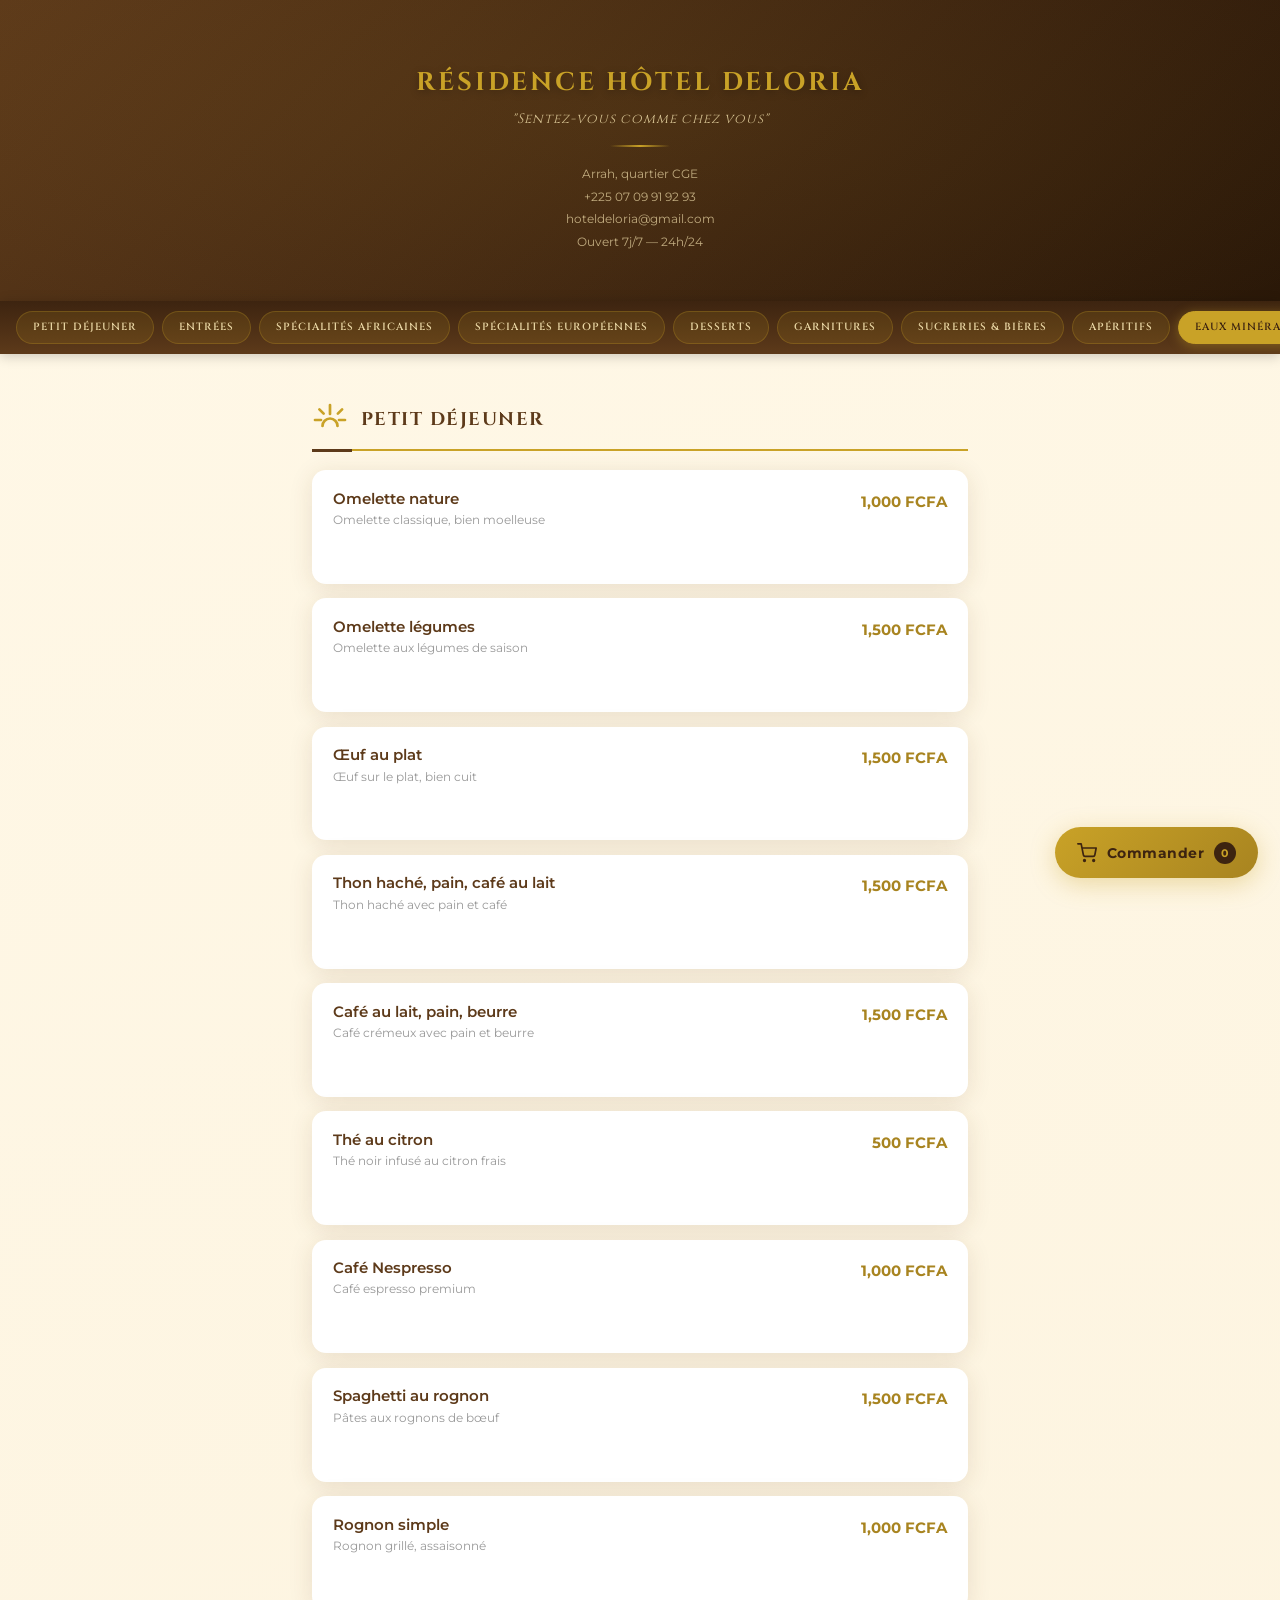
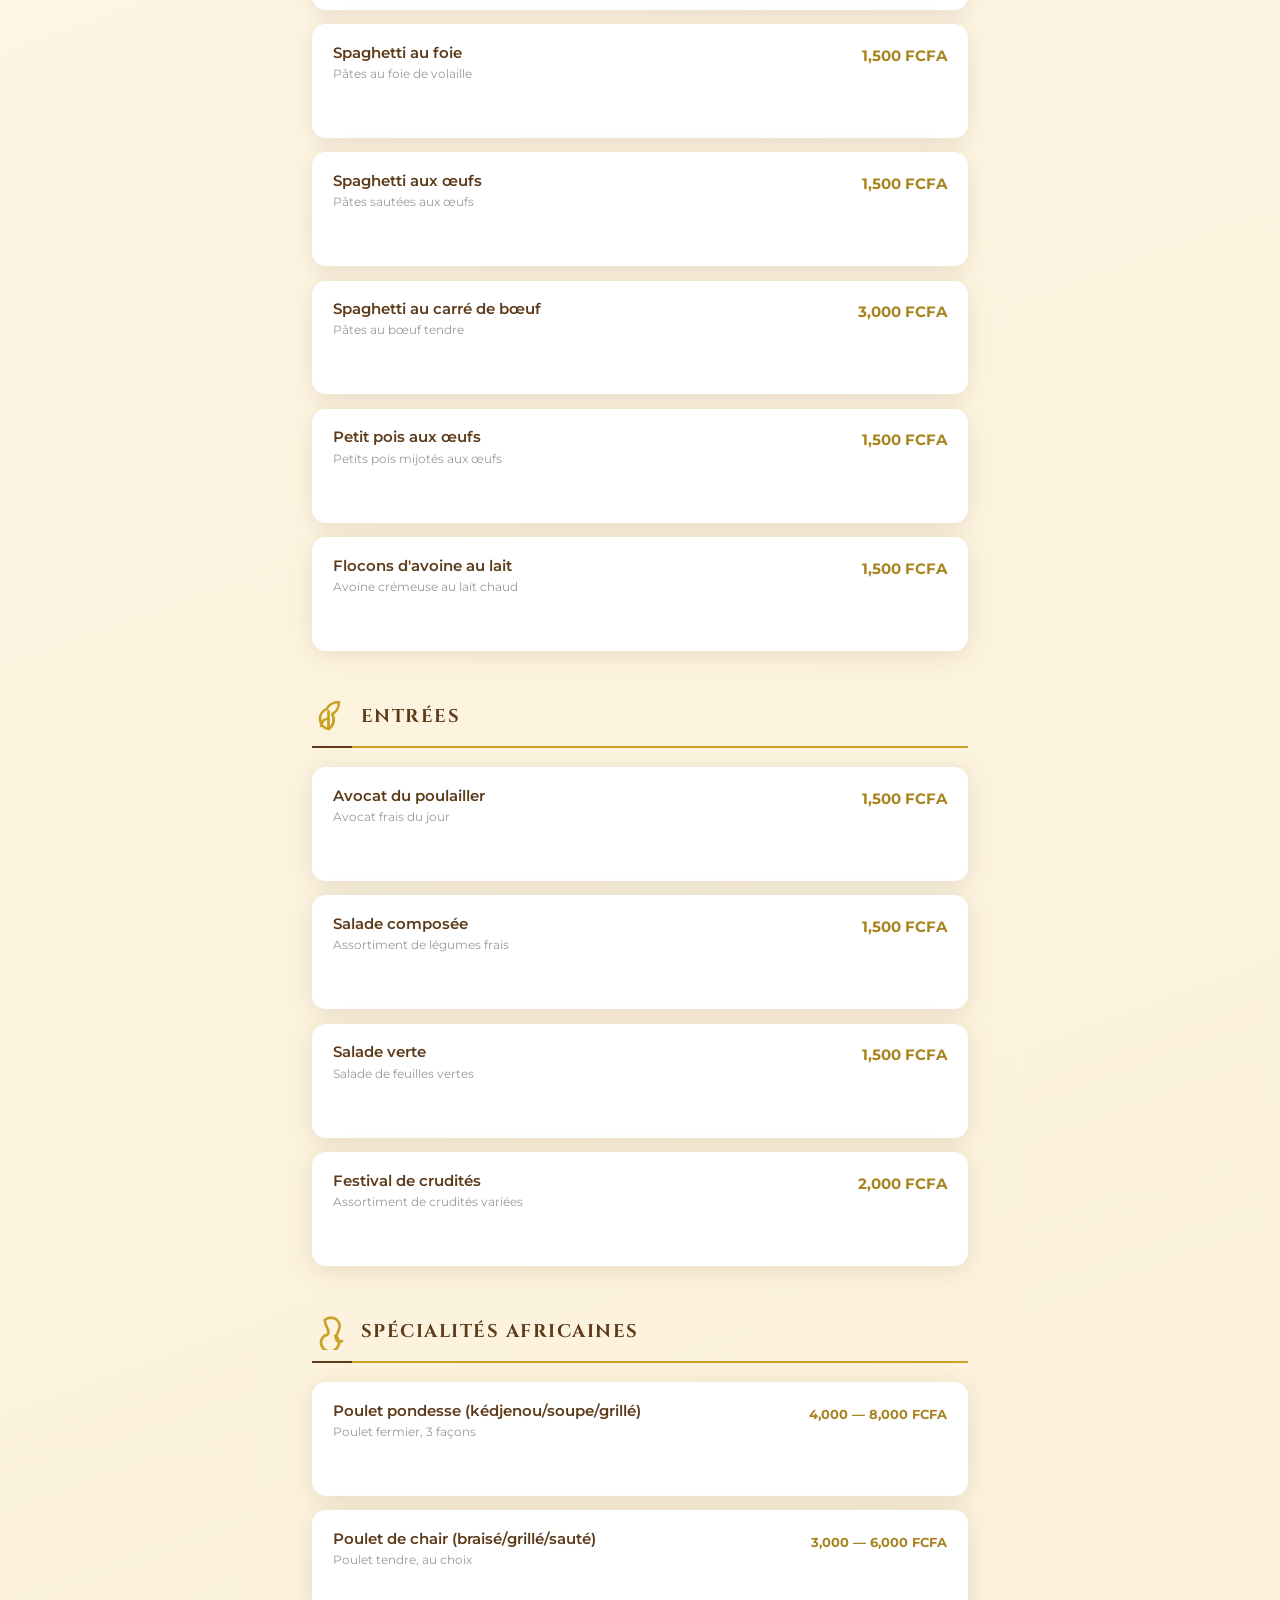
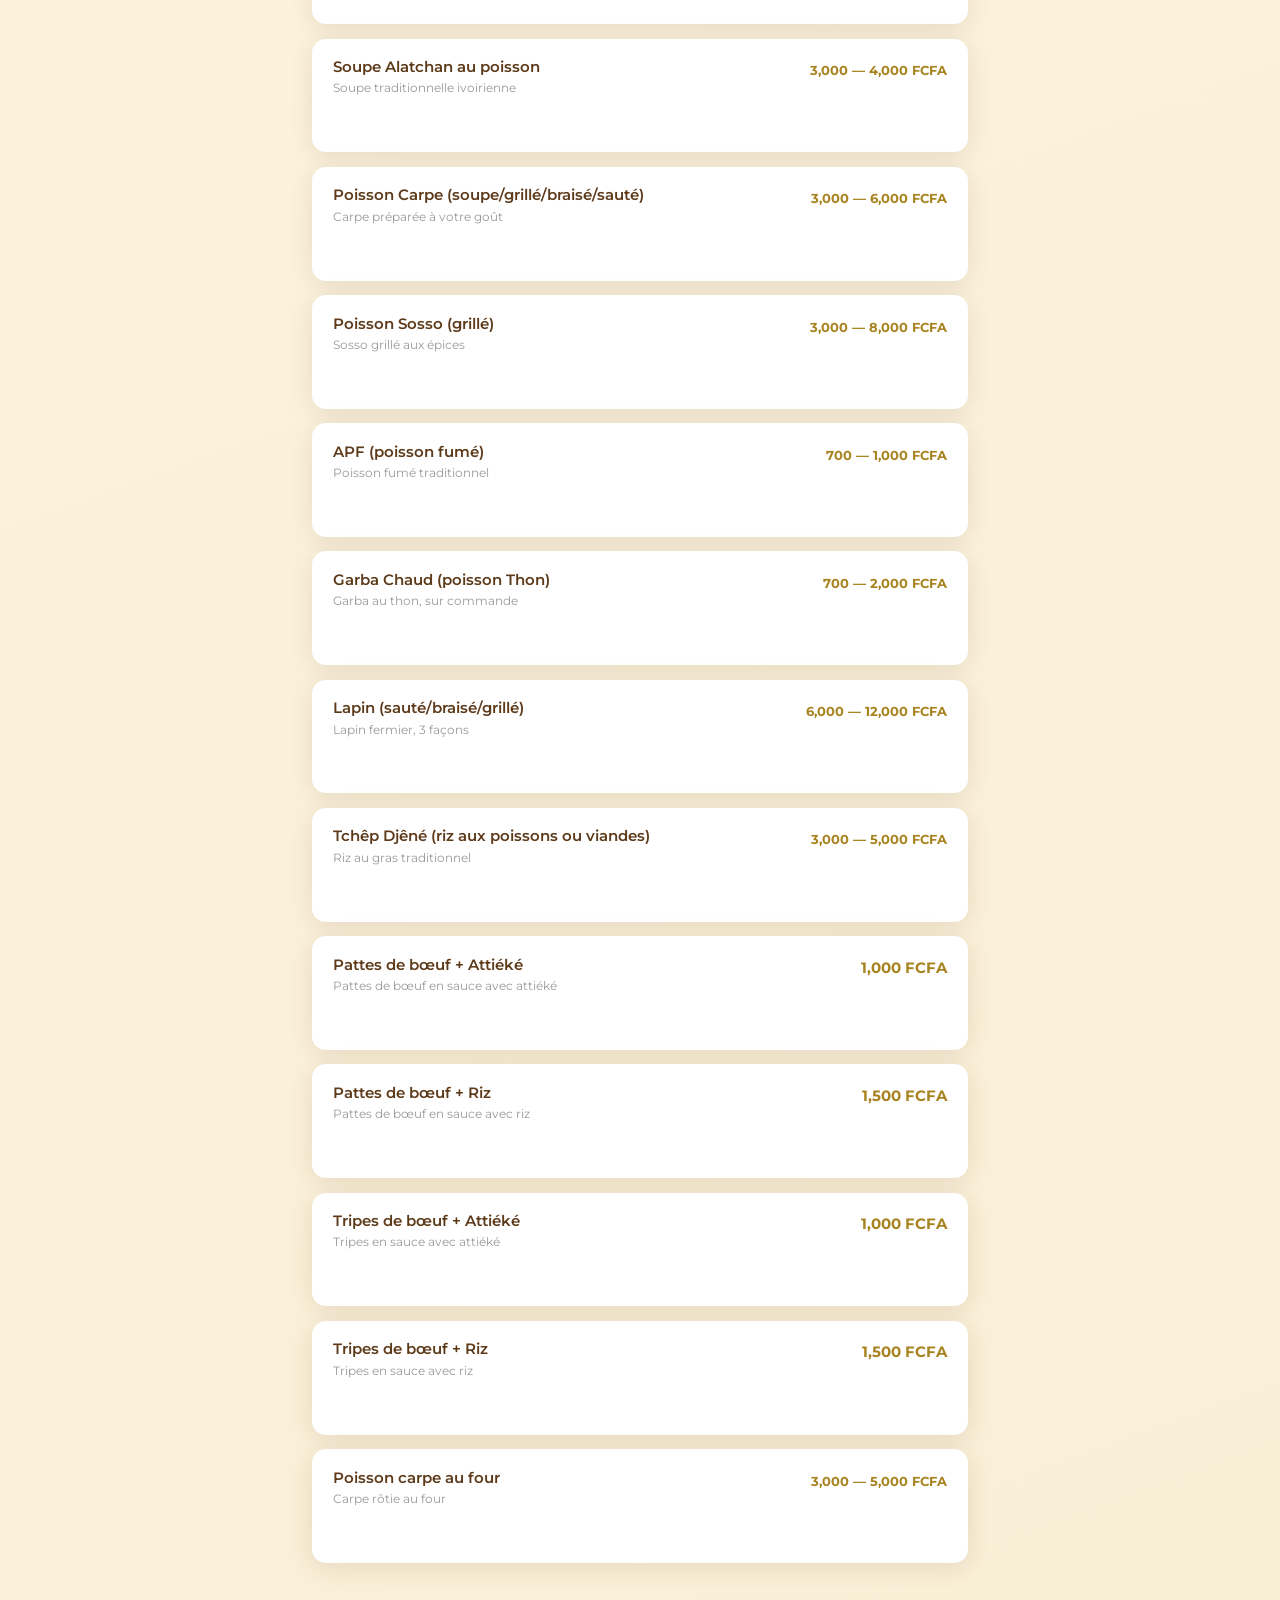
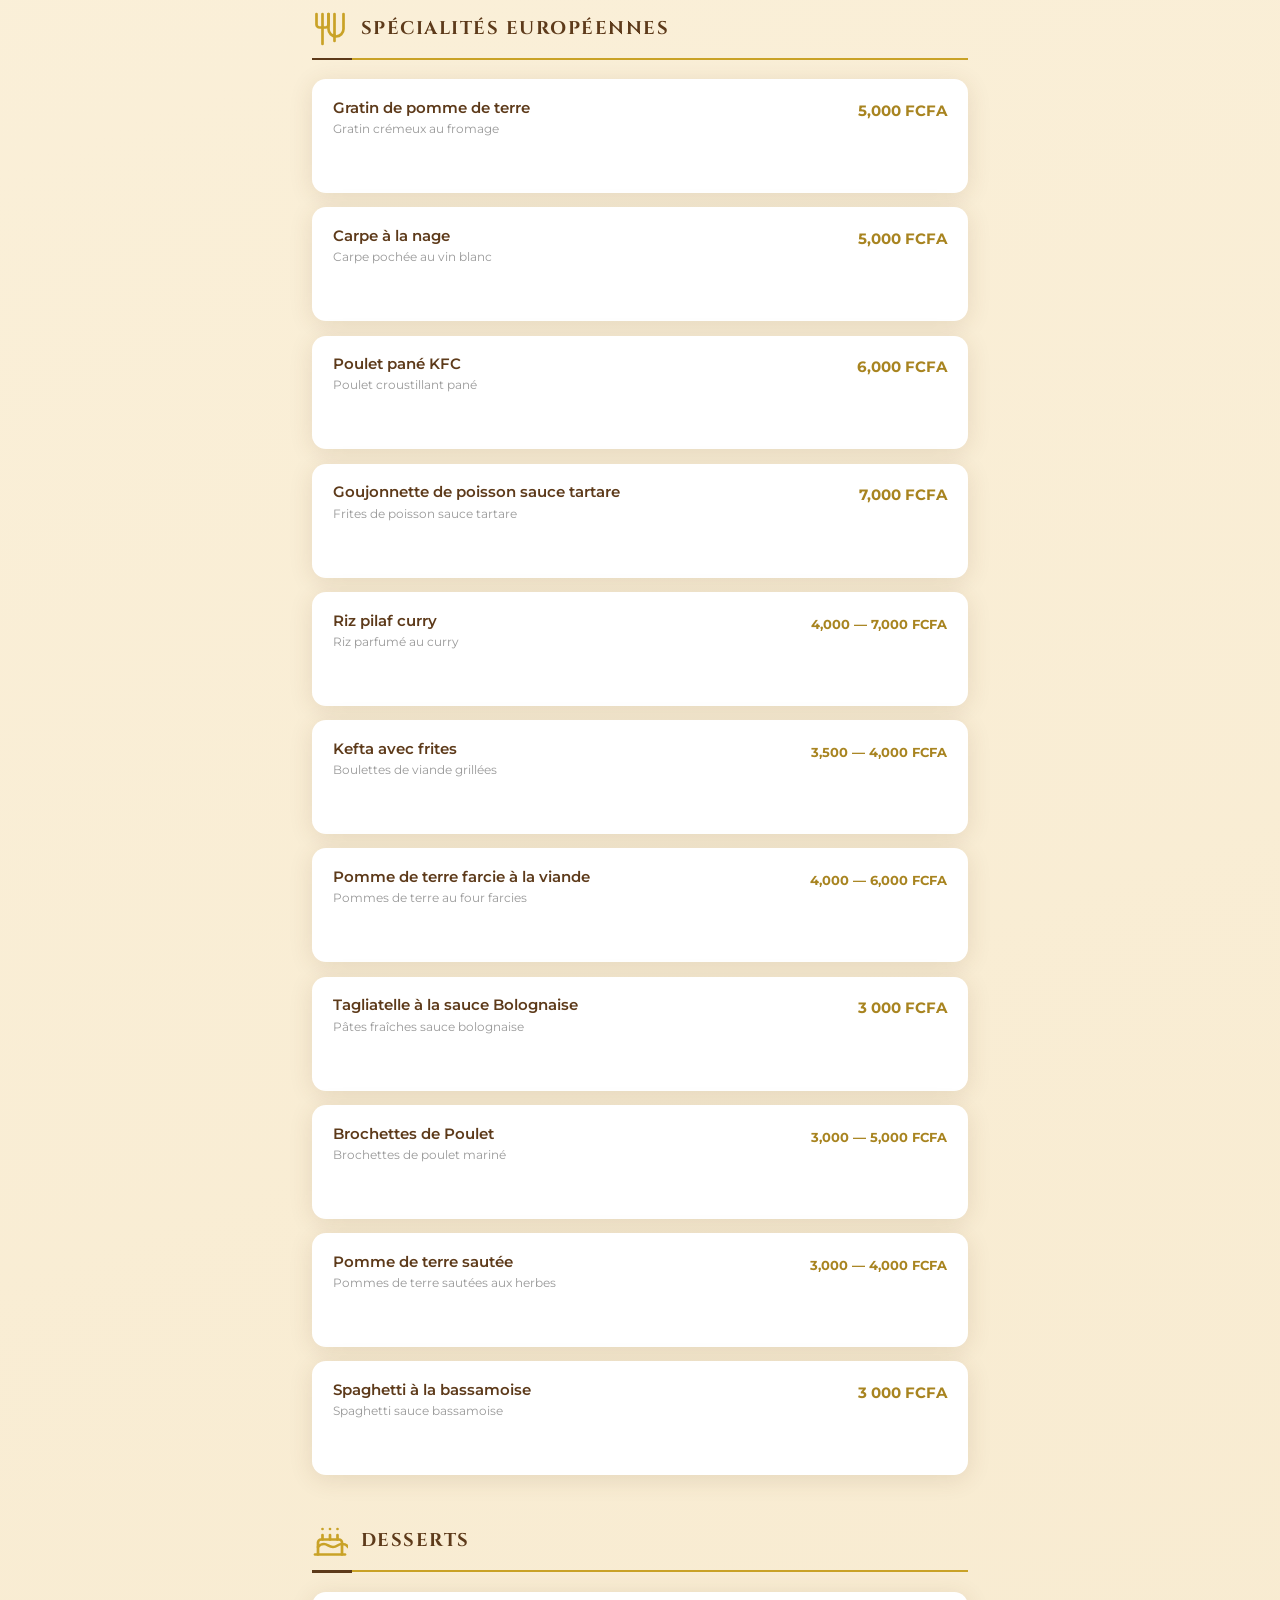
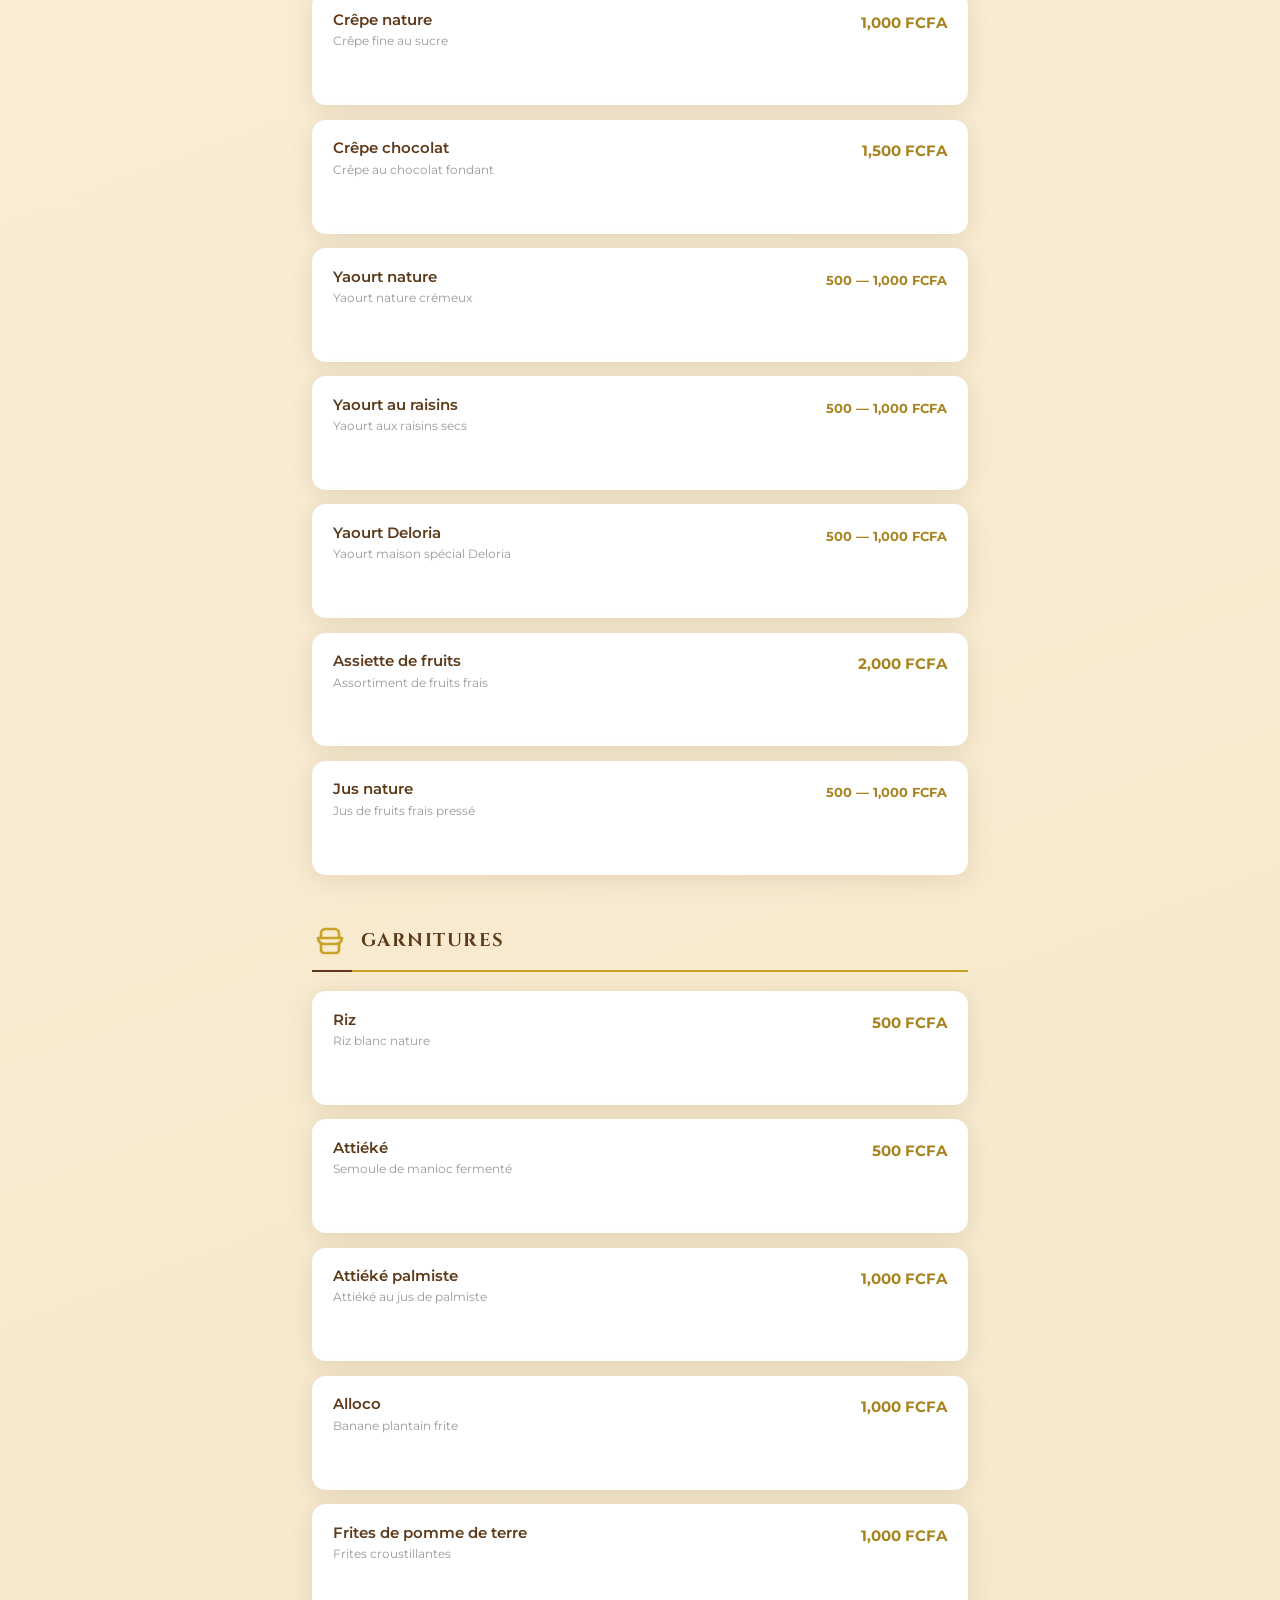
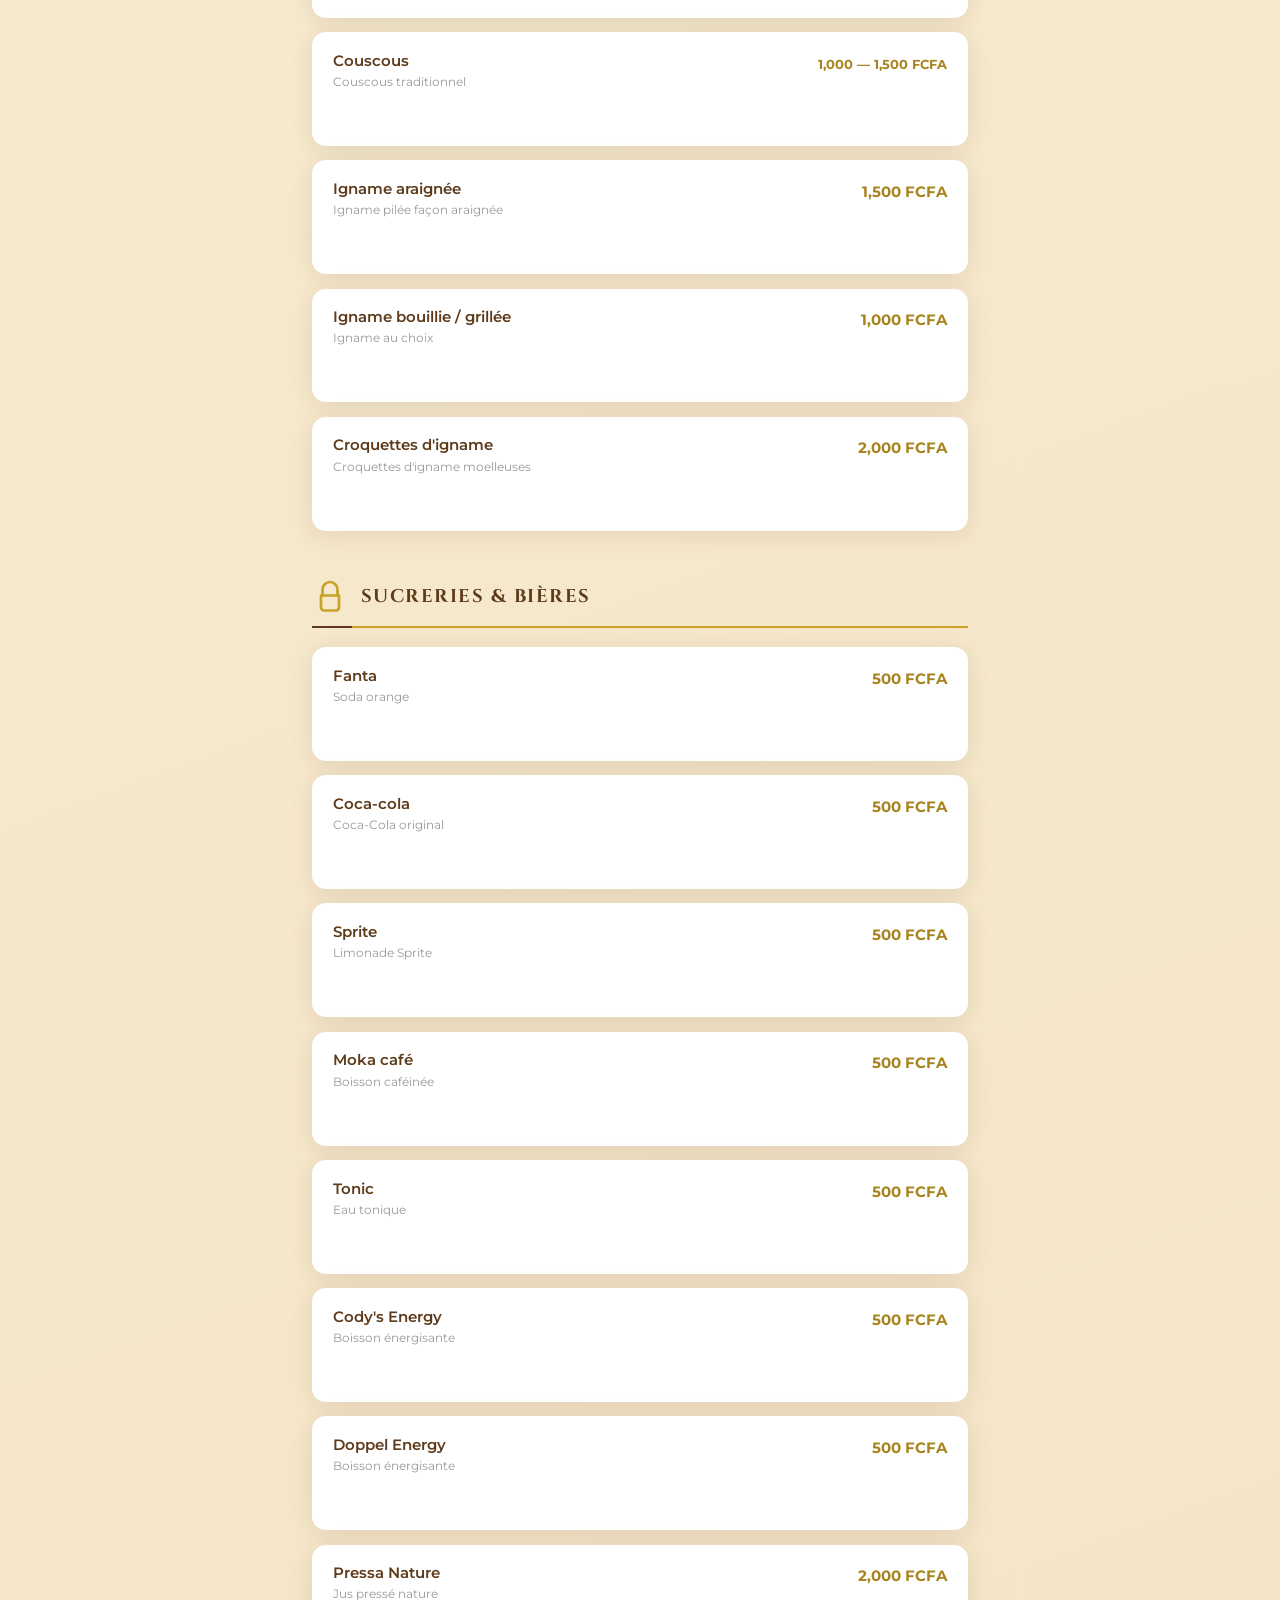
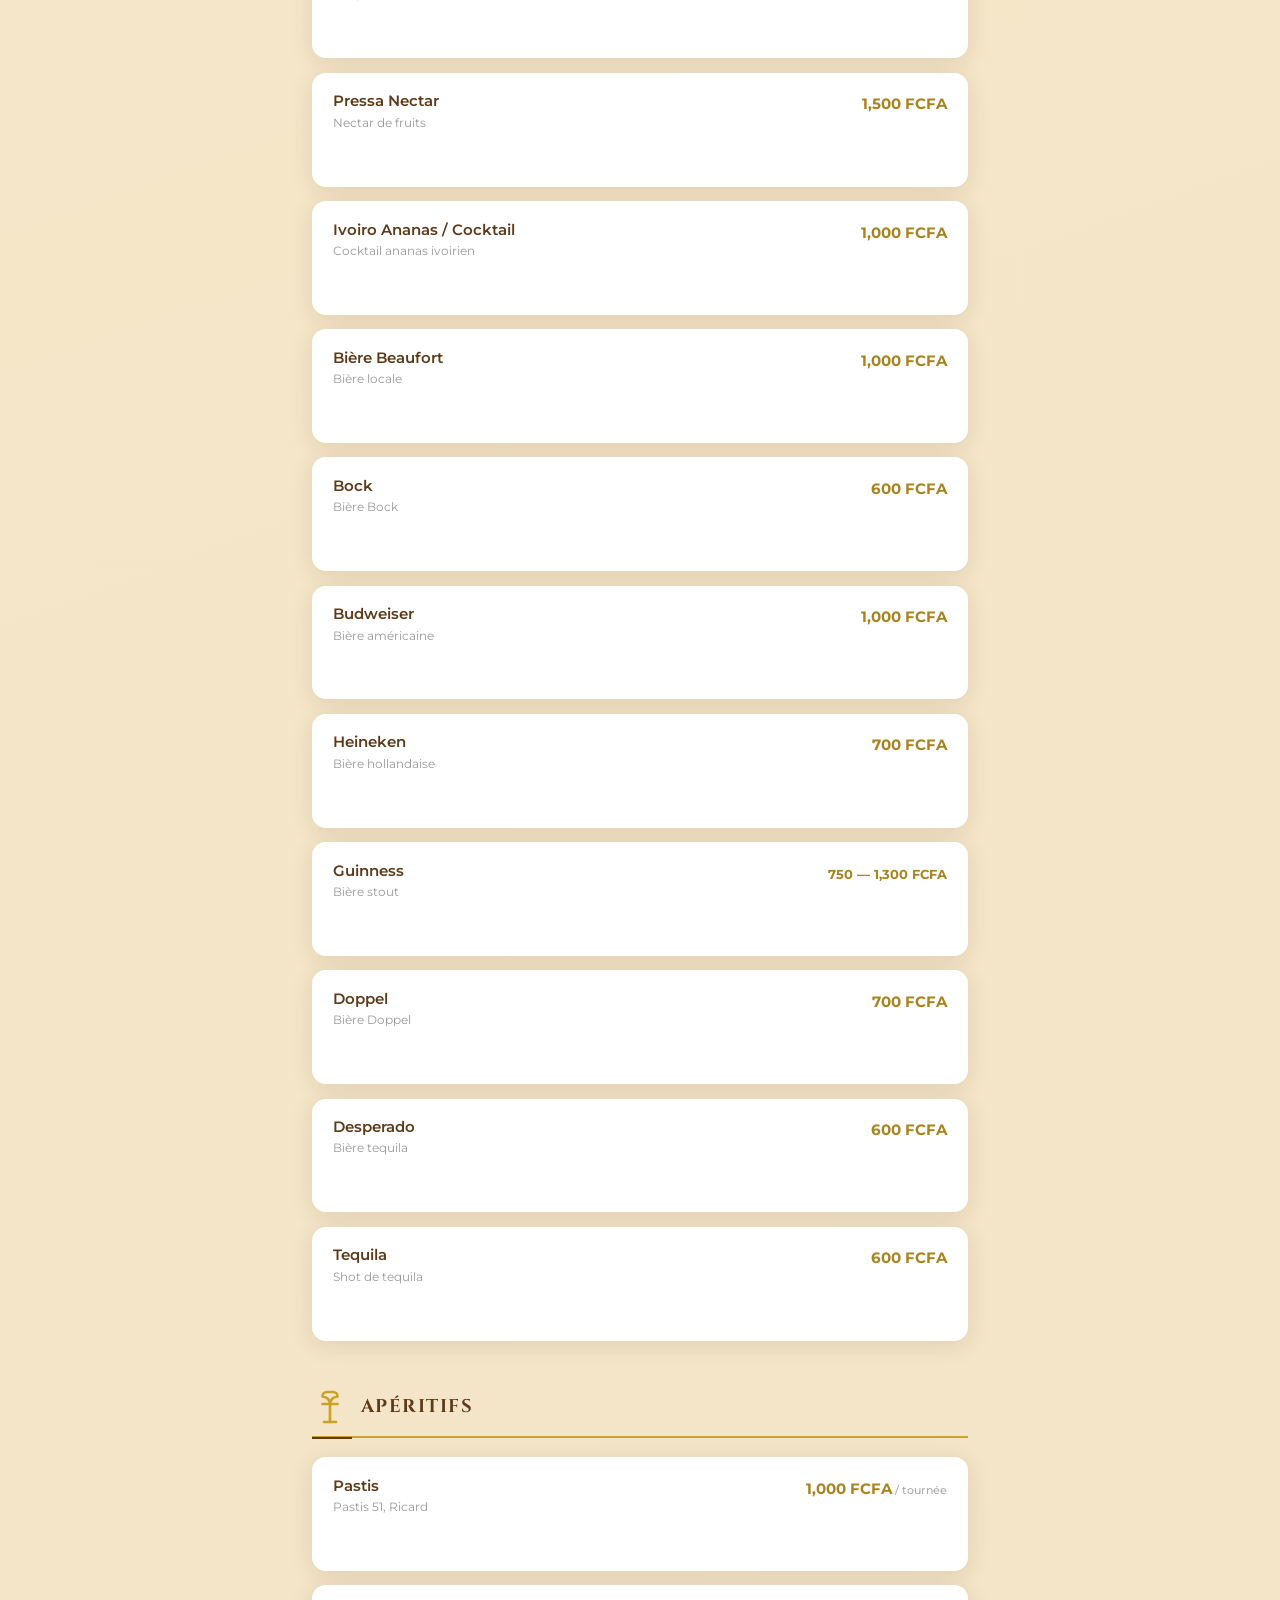
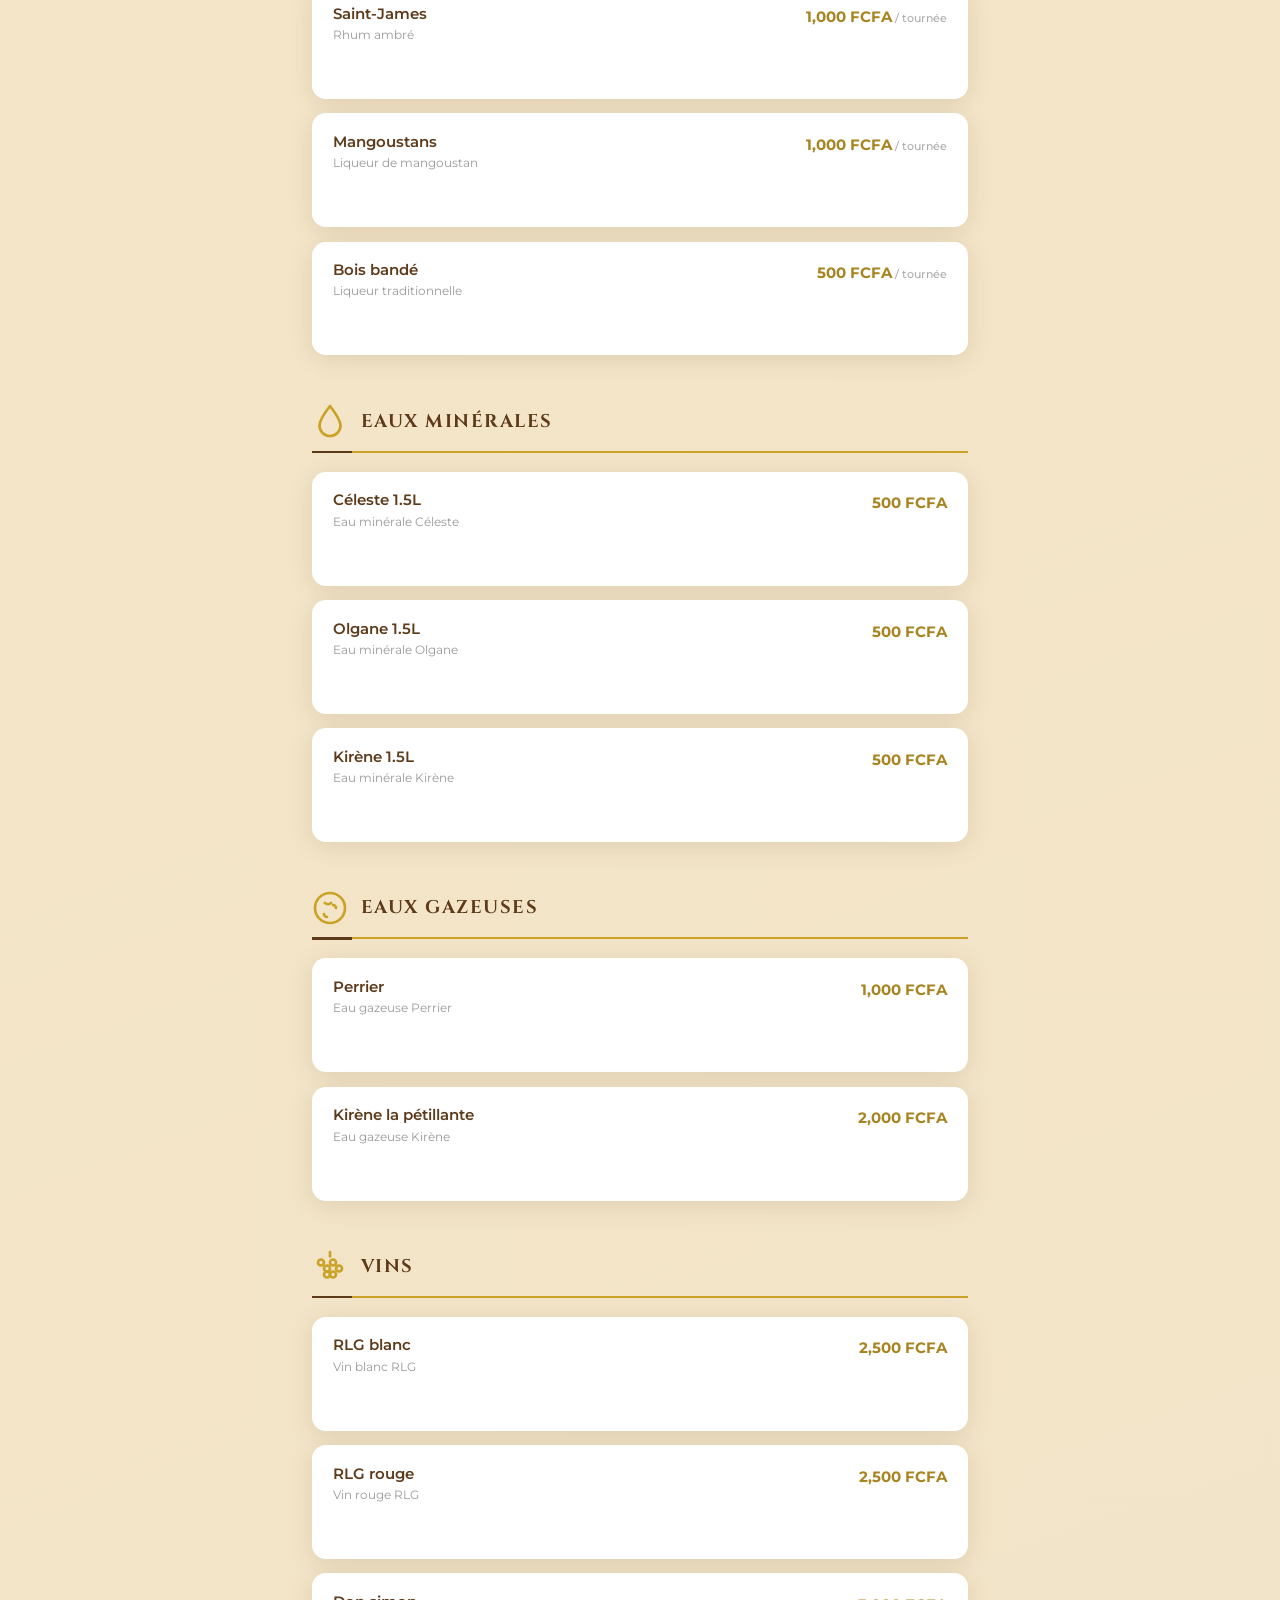
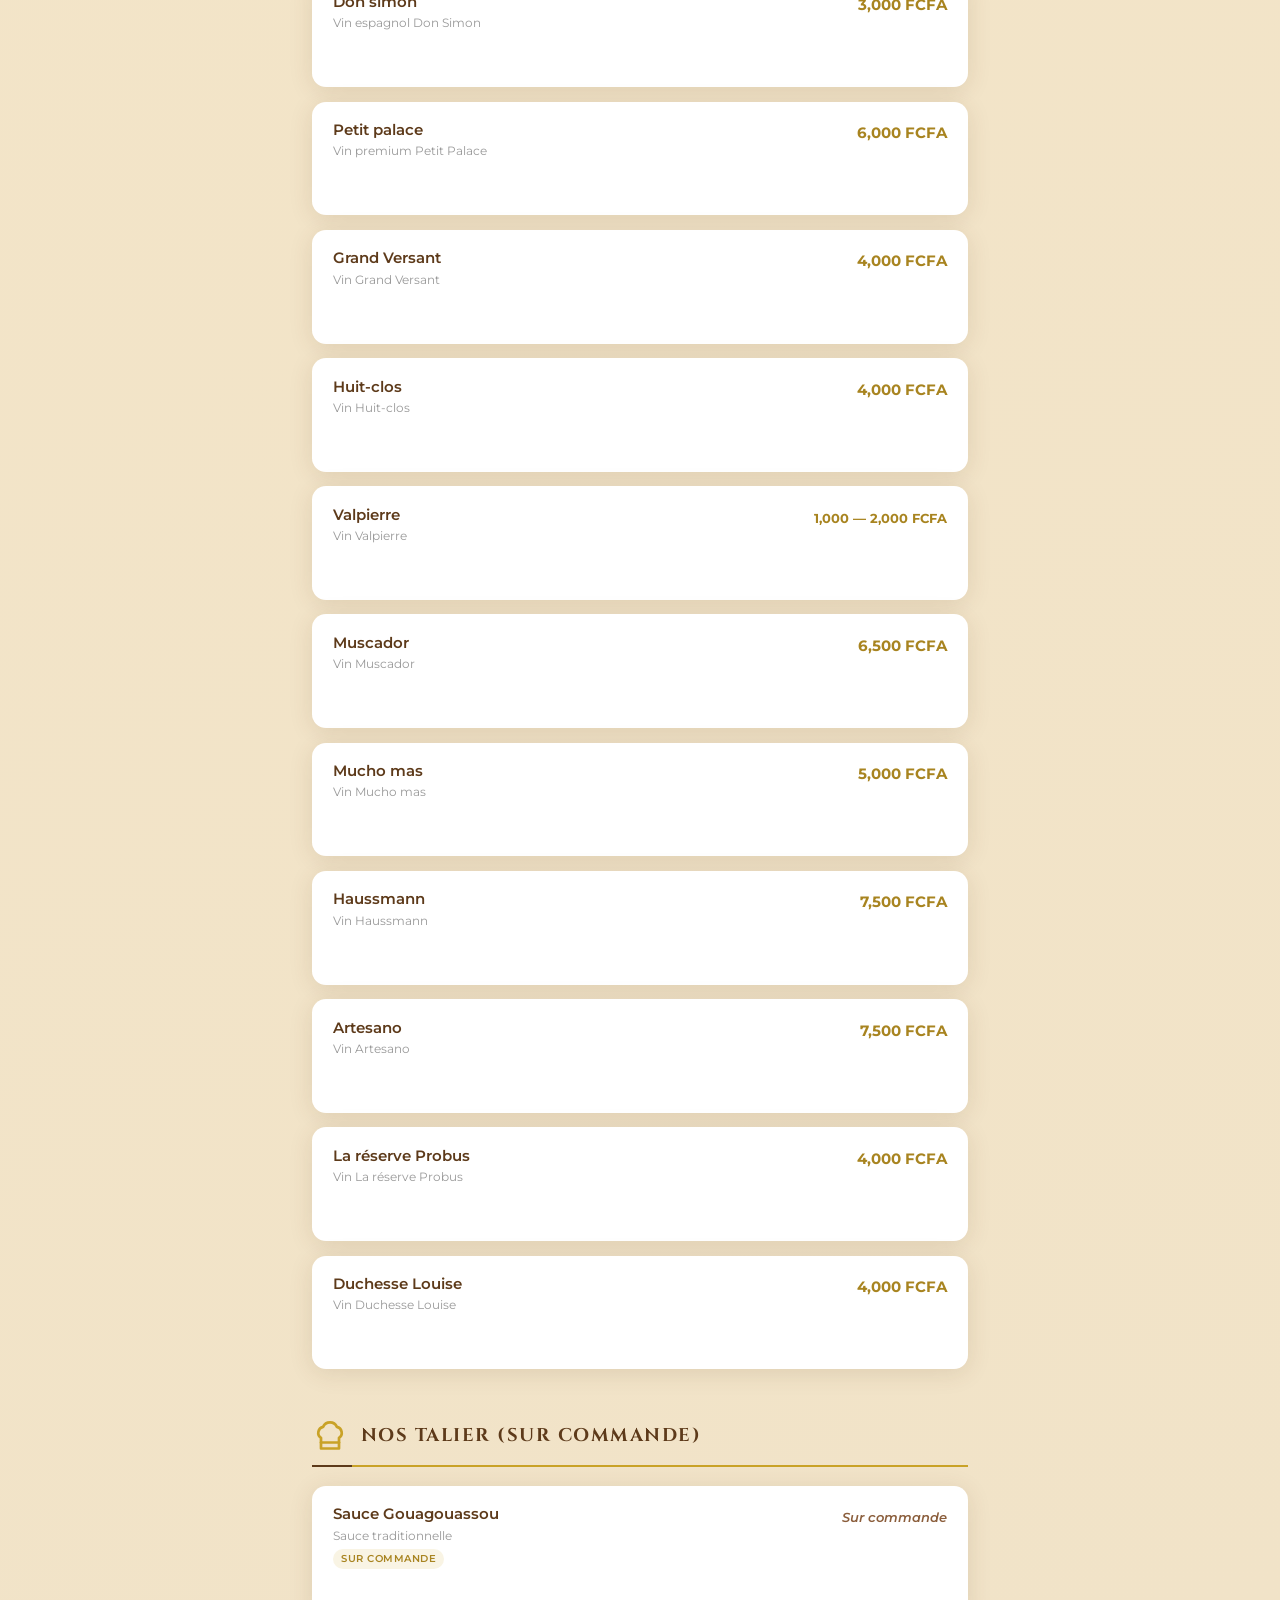
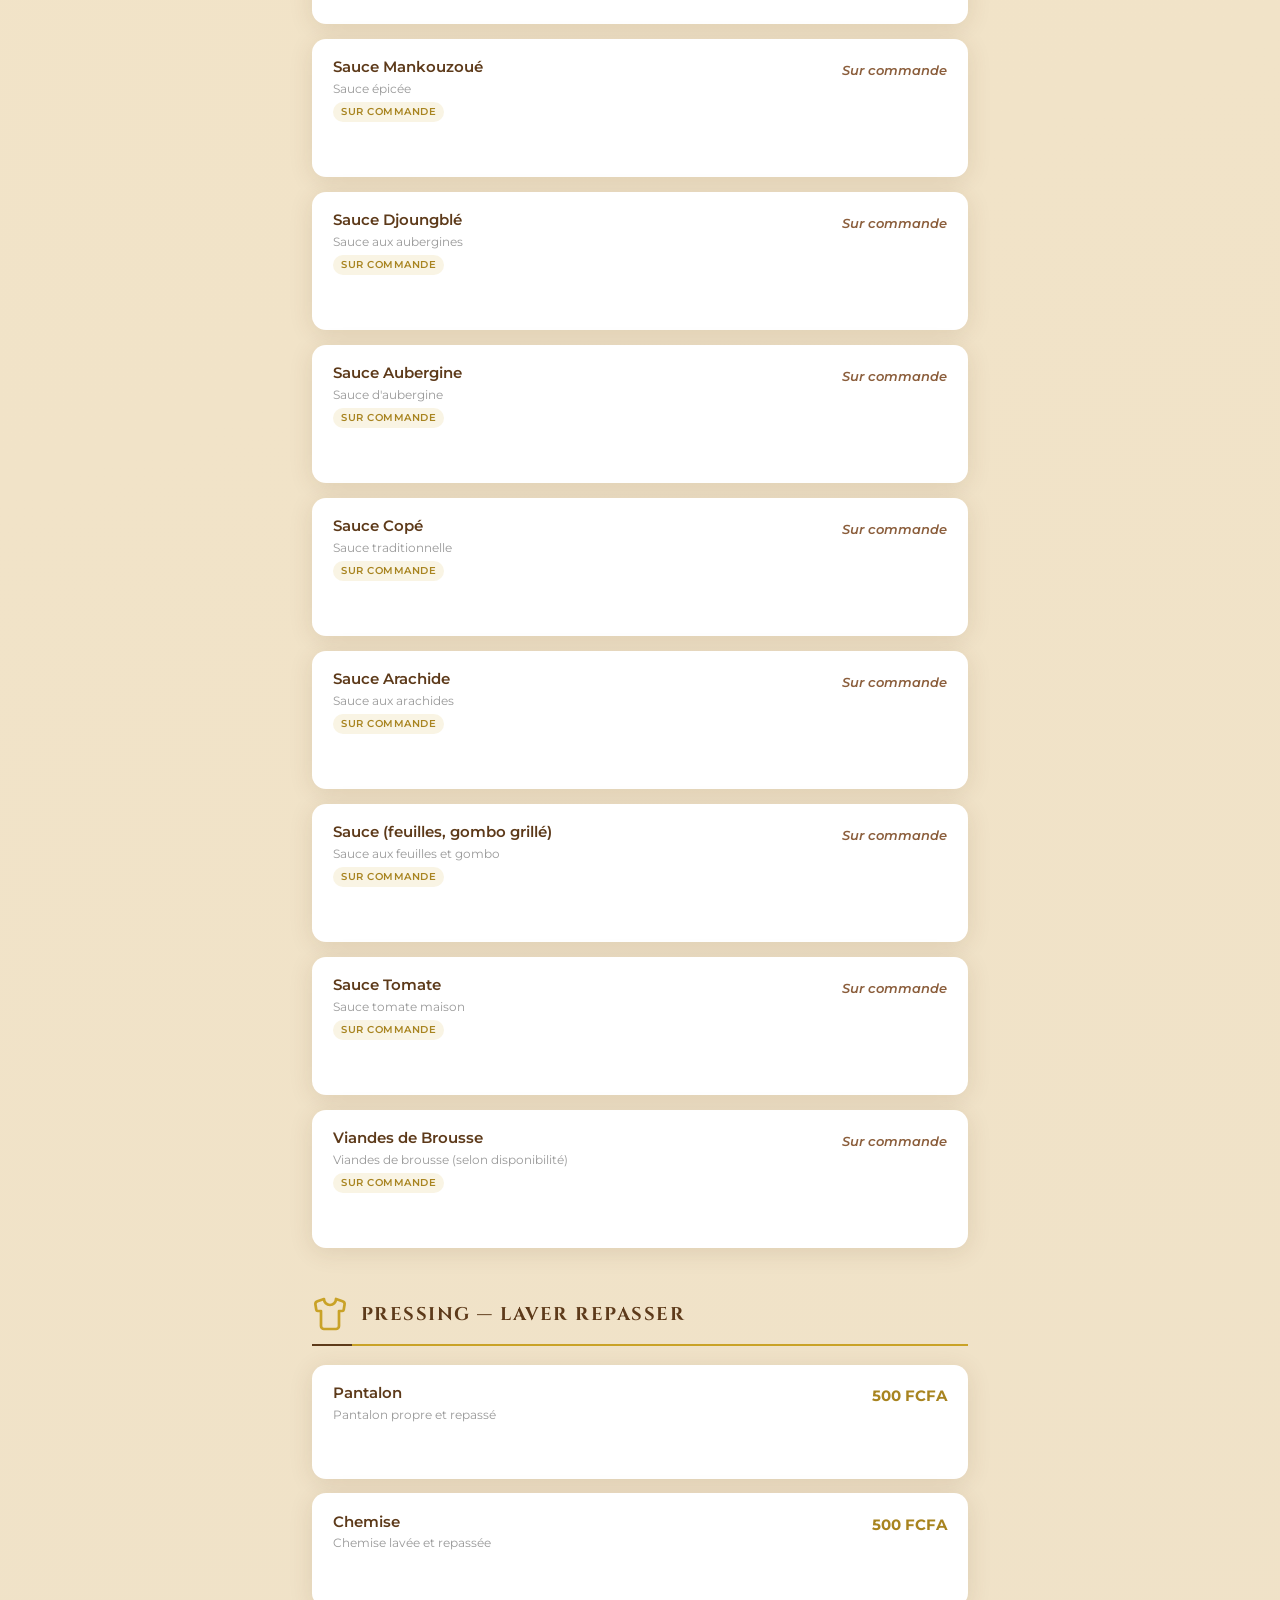
==== menu_digital_deloria.html @ 91eedbba "Add files via upload" ====
<!DOCTYPE html>

<html lang="fr">
<head>
<meta charset="utf-8"/>
<meta content="width=device-width, initial-scale=1.0, maximum-scale=1.0, user-scalable=no" name="viewport"/>
<title>Résidence Hôtel Deloria — Menu Digital</title>
<link href="https://fonts.googleapis.com" rel="preconnect"/>
<link crossorigin="" href="https://fonts.gstatic.com" rel="preconnect"/>
<link href="https://fonts.googleapis.com/css2?family=Cinzel:wght@400;500;600;700&amp;family=Montserrat:wght@400;500;600;700&amp;display=swap" rel="stylesheet"/>
<style>
        :root {
            --gold: #C9A227;
            --gold-light: #E8D5A3;
            --gold-dark: #A88420;
            --brown: #5D3A1A;
            --brown-dark: #3D2410;
            --brown-light: #8B5E3C;
            --cream: #FFF8E7;
            --cream-dark: #F5E6C8;
            --white: #FFFFFF;
            --shadow: 0 4px 24px rgba(93, 58, 26, 0.12);
            --shadow-hover: 0 8px 32px rgba(93, 58, 26, 0.20);
            --shadow-float: 0 6px 24px rgba(201, 162, 39, 0.35);
        }

        * {
            margin: 0;
            padding: 0;
            box-sizing: border-box;
            -webkit-tap-highlight-color: transparent;
        }

        html {
            scroll-behavior: smooth;
        }

        body {
            font-family: 'Montserrat', sans-serif;
            background: linear-gradient(160deg, var(--cream) 0%, var(--cream-dark) 50%, #EDE0C8 100%);
            min-height: 100vh;
            color: var(--brown);
            line-height: 1.5;
            overflow-x: hidden;
        }

        /* ===== HEADER ===== */
        .header {
            background: linear-gradient(135deg, var(--brown) 0%, var(--brown-dark) 60%, #2A1808 100%);
            color: var(--gold-light);
            padding: 2.5rem 1.5rem 3rem;
            text-align: center;
            position: relative;
            overflow: hidden;
        }

        .header::before {
            content: '';
            position: absolute;
            top: -60%;
            left: -30%;
            width: 160%;
            height: 200%;
            background: radial-gradient(ellipse at center, rgba(201, 162, 39, 0.08) 0%, transparent 60%);
            animation: pulseGlow 5s ease-in-out infinite;
        }

        @keyframes pulseGlow {
            0%, 100% { transform: scale(1) rotate(0deg); opacity: 0.4; }
            50% { transform: scale(1.15) rotate(3deg); opacity: 0.7; }
        }

        .header-content {
            position: relative;
            z-index: 1;
            max-width: 600px;
            margin: 0 auto;
        }

        .logo-container {
            margin-bottom: 1.5rem;
        }

        .logo-img {
            width: 90px;
            height: 90px;
            object-fit: contain;
            filter: drop-shadow(0 4px 12px rgba(0,0,0,0.3));
            border-radius: 50%;
            background: rgba(255,255,255,0.08);
            padding: 8px;
        }

        .hotel-name {
            font-family: 'Cinzel', serif;
            font-size: 1.6rem;
            font-weight: 700;
            color: var(--gold);
            letter-spacing: 3px;
            text-transform: uppercase;
            margin-bottom: 0.4rem;
            text-shadow: 0 2px 8px rgba(0,0,0,0.3);
        }

        .tagline {
            font-family: 'Cinzel', serif;
            font-size: 0.85rem;
            font-weight: 400;
            font-style: italic;
            color: var(--gold-light);
            opacity: 0.85;
            letter-spacing: 1px;
        }

        .divider {
            width: 60px;
            height: 2px;
            background: linear-gradient(90deg, transparent, var(--gold), transparent);
            margin: 1rem auto;
        }

        .hotel-info {
            font-size: 0.78rem;
            opacity: 0.75;
            line-height: 1.8;
            font-weight: 400;
        }

        .hotel-info span {
            display: block;
        }

        /* ===== NAVIGATION CATÉGORIES ===== */
        .cat-nav {
            position: sticky;
            top: 0;
            z-index: 100;
            background: linear-gradient(180deg, var(--brown-dark) 0%, var(--brown) 100%);
            padding: 0.6rem 0;
            overflow-x: auto;
            -webkit-overflow-scrolling: touch;
            scrollbar-width: none;
            box-shadow: 0 2px 12px rgba(0,0,0,0.2);
        }

        .cat-nav::-webkit-scrollbar {
            display: none;
        }

        .cat-nav-inner {
            display: flex;
            gap: 0.5rem;
            padding: 0 1rem;
            min-width: max-content;
        }

        .cat-nav-btn {
            font-family: 'Cinzel', serif;
            font-size: 0.65rem;
            font-weight: 600;
            letter-spacing: 1px;
            text-transform: uppercase;
            color: var(--gold-light);
            background: rgba(201, 162, 39, 0.12);
            border: 1px solid rgba(201, 162, 39, 0.25);
            border-radius: 30px;
            padding: 0.5rem 1rem;
            cursor: pointer;
            white-space: nowrap;
            transition: all 0.3s ease;
            text-decoration: none;
        }

        .cat-nav-btn:hover, .cat-nav-btn.active {
            background: var(--gold);
            color: var(--brown-dark);
            border-color: var(--gold);
            box-shadow: 0 2px 12px rgba(201, 162, 39, 0.4);
        }

        /* ===== CONTAINER ===== */
        .container {
            max-width: 720px;
            margin: 0 auto;
            padding: 2rem 1rem 4rem;
        }

        /* ===== CATÉGORIE ===== */
        .category {
            margin-bottom: 3rem;
            animation: fadeInUp 0.7s ease forwards;
            opacity: 0;
            scroll-margin-top: 70px;
        }

        .category:nth-child(1) { animation-delay: 0.05s; }
        .category:nth-child(2) { animation-delay: 0.1s; }
        .category:nth-child(3) { animation-delay: 0.15s; }
        .category:nth-child(4) { animation-delay: 0.2s; }
        .category:nth-child(5) { animation-delay: 0.25s; }
        .category:nth-child(6) { animation-delay: 0.3s; }
        .category:nth-child(7) { animation-delay: 0.35s; }
        .category:nth-child(8) { animation-delay: 0.4s; }
        .category:nth-child(9) { animation-delay: 0.45s; }
        .category:nth-child(10) { animation-delay: 0.5s; }
        .category:nth-child(11) { animation-delay: 0.55s; }
        .category:nth-child(12) { animation-delay: 0.6s; }
        .category:nth-child(13) { animation-delay: 0.65s; }
        .category:nth-child(14) { animation-delay: 0.7s; }

        @keyframes fadeInUp {
            from { opacity: 0; transform: translateY(40px); }
            to { opacity: 1; transform: translateY(0); }
        }

        .category-header {
            display: flex;
            align-items: center;
            gap: 0.8rem;
            margin-bottom: 1.2rem;
            padding-bottom: 0.7rem;
            border-bottom: 2.5px solid var(--gold);
            position: relative;
        }

        .category-header::after {
            content: '';
            position: absolute;
            bottom: -2.5px;
            left: 0;
            width: 40px;
            height: 2.5px;
            background: var(--brown);
        }

        .cat-icon {
            width: 36px;
            height: 36px;
            flex-shrink: 0;
        }

        .cat-icon svg {
            width: 100%;
            height: 100%;
            stroke: var(--gold);
            fill: none;
            stroke-width: 1.8;
            stroke-linecap: round;
            stroke-linejoin: round;
        }

        .category-title {
            font-family: 'Cinzel', serif;
            font-size: 1.15rem;
            font-weight: 700;
            color: var(--brown);
            letter-spacing: 1.5px;
            text-transform: uppercase;
        }

        .category-image {
            width: 100%;
            height: 160px;
            object-fit: cover;
            border-radius: 14px;
            margin-bottom: 1.2rem;
            box-shadow: var(--shadow);
            transition: transform 0.4s ease;
        }

        .category-image:hover {
            transform: scale(1.01);
        }

        /* ===== ITEMS ===== */
        .items-grid {
            display: grid;
            gap: 0.7rem;
        }

        .menu-item {
            background: var(--white);
            border-radius: 14px;
            padding: 1.1rem 1.2rem;
            box-shadow: var(--shadow);
            transition: all 0.35s cubic-bezier(0.4, 0, 0.2, 1);
            cursor: pointer;
            position: relative;
            border: 2px solid transparent;
            display: flex;
            justify-content: space-between;
            align-items: flex-start;
            gap: 0.8rem;
        }

        .menu-item:hover {
            transform: translateY(-2px) translateX(3px);
            box-shadow: var(--shadow-hover);
            border-color: var(--gold-light);
        }

        .menu-item.selected {
            border-color: var(--gold);
            background: linear-gradient(135deg, #FFFBF0 0%, var(--white) 100%);
            box-shadow: 0 4px 20px rgba(201, 162, 39, 0.2);
        }

        .menu-item.selected::after {
            content: '';
            position: absolute;
            top: 10px;
            right: 10px;
            width: 22px;
            height: 22px;
            background: var(--gold);
            border-radius: 50%;
            display: flex;
            align-items: center;
            justify-content: center;
            background-image: url("data:image/svg+xml,%3Csvg xmlns='http://www.w3.org/2000/svg' width='12' height='12' viewBox='0 0 24 24' fill='none' stroke='%233D2410' stroke-width='3' stroke-linecap='round' stroke-linejoin='round'%3E%3Cpolyline points='20 6 9 17 4 12'%3E%3C/polyline%3E%3C/svg%3E");
            background-repeat: no-repeat;
            background-position: center;
            background-size: 12px;
        }

        .item-info {
            flex: 1;
            min-width: 0;
        }

        .item-name {
            font-family: 'Montserrat', sans-serif;
            font-weight: 600;
            font-size: 0.92rem;
            color: var(--brown);
            margin-bottom: 0.15rem;
            line-height: 1.35;
        }

        .item-desc {
            font-size: 0.75rem;
            color: #999;
            font-weight: 400;
            line-height: 1.4;
        }

        .item-price-block {
            text-align: right;
            flex-shrink: 0;
            min-width: 90px;
        }

        .item-price {
            font-family: 'Montserrat', sans-serif;
            font-size: 0.95rem;
            font-weight: 700;
            color: var(--gold-dark);
            white-space: nowrap;
        }

        .item-price-range {
            font-family: 'Montserrat', sans-serif;
            font-size: 0.8rem;
            font-weight: 700;
            color: var(--gold-dark);
            white-space: nowrap;
        }

        .item-price-pvsg {
            font-family: 'Montserrat', sans-serif;
            font-size: 0.8rem;
            font-weight: 600;
            color: var(--brown-light);
            font-style: italic;
        }

        .item-unite {
            font-size: 0.7rem;
            color: #AAA;
            font-weight: 500;
        }

        /* Quantity control */
        .quantity-control {
            display: flex;
            align-items: center;
            gap: 0.4rem;
            margin-top: 0.6rem;
            opacity: 0;
            transform: translateY(-5px);
            transition: all 0.3s ease;
            pointer-events: none;
        }

        .menu-item.selected .quantity-control {
            opacity: 1;
            transform: translateY(0);
            pointer-events: auto;
        }

        .qty-btn {
            width: 26px;
            height: 26px;
            border-radius: 50%;
            border: 1.5px solid var(--gold);
            background: var(--white);
            color: var(--brown);
            cursor: pointer;
            font-weight: 700;
            font-size: 0.85rem;
            transition: all 0.2s;
            display: flex;
            align-items: center;
            justify-content: center;
            font-family: 'Montserrat', sans-serif;
        }

        .qty-btn:hover {
            background: var(--gold);
            color: var(--white);
        }

        .qty-btn:active {
            transform: scale(0.9);
        }

        .qty-value {
            font-family: 'Montserrat', sans-serif;
            font-weight: 700;
            font-size: 0.85rem;
            min-width: 22px;
            text-align: center;
            color: var(--brown);
        }

        /* Commande badge */
        .commande-badge {
            display: inline-block;
            font-size: 0.65rem;
            font-weight: 600;
            text-transform: uppercase;
            letter-spacing: 0.5px;
            color: var(--gold-dark);
            background: rgba(201, 162, 39, 0.12);
            padding: 2px 8px;
            border-radius: 10px;
            margin-top: 0.3rem;
        }

        /* ===== FLOATING CART ===== */
        .cart-float {
            position: fixed;
            bottom: 22px;
            right: 22px;
            z-index: 1000;
            background: linear-gradient(135deg, var(--gold) 0%, var(--gold-dark) 100%);
            color: var(--brown-dark);
            border-radius: 50px;
            padding: 0.9rem 1.4rem;
            box-shadow: var(--shadow-float);
            cursor: pointer;
            transition: all 0.35s cubic-bezier(0.4, 0, 0.2, 1);
            display: flex;
            align-items: center;
            gap: 0.6rem;
            font-family: 'Montserrat', sans-serif;
            font-weight: 700;
            font-size: 0.85rem;
            letter-spacing: 0.5px;
            border: none;
            outline: none;
        }

        .cart-float:hover {
            transform: translateY(-4px) scale(1.04);
            box-shadow: 0 8px 30px rgba(201, 162, 39, 0.5);
        }

        .cart-float:active {
            transform: scale(0.96);
        }

        .cart-float svg {
            width: 20px;
            height: 20px;
            stroke: var(--brown-dark);
            fill: none;
            stroke-width: 2;
            stroke-linecap: round;
            stroke-linejoin: round;
        }

        .cart-count {
            background: var(--brown-dark);
            color: var(--gold);
            border-radius: 50%;
            width: 22px;
            height: 22px;
            display: flex;
            align-items: center;
            justify-content: center;
            font-size: 0.7rem;
            font-weight: 700;
        }

        /* ===== MODAL CART ===== */
        .modal-overlay {
            display: none;
            position: fixed;
            top: 0;
            left: 0;
            width: 100%;
            height: 100%;
            background: rgba(61, 36, 16, 0.65);
            z-index: 2000;
            justify-content: center;
            align-items: flex-end;
            backdrop-filter: blur(6px);
            -webkit-backdrop-filter: blur(6px);
        }

        .modal-overlay.active {
            display: flex;
        }

        .modal {
            background: linear-gradient(180deg, var(--white) 0%, #FFFCF5 100%);
            width: 100%;
            max-width: 520px;
            max-height: 85vh;
            border-radius: 24px 24px 0 0;
            padding: 1.8rem;
            overflow-y: auto;
            animation: slideUp 0.35s cubic-bezier(0.4, 0, 0.2, 1);
            position: relative;
        }

        @keyframes slideUp {
            from { transform: translateY(100%); opacity: 0.7; }
            to { transform: translateY(0); opacity: 1; }
        }

        .modal-header {
            display: flex;
            justify-content: space-between;
            align-items: center;
            margin-bottom: 1.5rem;
            padding-bottom: 1rem;
            border-bottom: 2px solid var(--gold-light);
        }

        .modal-title {
            font-family: 'Cinzel', serif;
            font-size: 1.2rem;
            font-weight: 700;
            color: var(--brown);
            letter-spacing: 1px;
        }

        .close-btn {
            background: none;
            border: none;
            width: 36px;
            height: 36px;
            border-radius: 50%;
            cursor: pointer;
            color: var(--brown);
            display: flex;
            align-items: center;
            justify-content: center;
            transition: all 0.2s;
        }

        .close-btn:hover {
            background: rgba(201, 162, 39, 0.15);
        }

        .close-btn svg {
            width: 20px;
            height: 20px;
            stroke: var(--brown);
            stroke-width: 2.5;
            stroke-linecap: round;
        }

        .cart-item {
            display: flex;
            justify-content: space-between;
            align-items: center;
            padding: 0.9rem 0;
            border-bottom: 1px solid rgba(201, 162, 39, 0.15);
            gap: 0.8rem;
        }

        .cart-item-info {
            flex: 1;
            min-width: 0;
        }

        .cart-item-name {
            font-family: 'Montserrat', sans-serif;
            font-weight: 600;
            color: var(--brown);
            font-size: 0.9rem;
            margin-bottom: 0.1rem;
        }

        .cart-item-details {
            font-size: 0.75rem;
            color: #AAA;
        }

        .cart-item-price {
            font-family: 'Montserrat', sans-serif;
            font-weight: 700;
            color: var(--gold-dark);
            font-size: 0.9rem;
            white-space: nowrap;
        }

        .cart-total {
            margin-top: 1.5rem;
            padding-top: 1.2rem;
            border-top: 2.5px solid var(--gold);
            display: flex;
            justify-content: space-between;
            align-items: center;
        }

        .total-label {
            font-family: 'Cinzel', serif;
            font-size: 1.1rem;
            font-weight: 700;
            color: var(--brown);
            letter-spacing: 1px;
        }

        .total-amount {
            font-family: 'Montserrat', sans-serif;
            font-size: 1.3rem;
            font-weight: 700;
            color: var(--gold-dark);
        }

        /* ===== BUTTONS ===== */
        .btn {
            width: 100%;
            padding: 1rem;
            border: none;
            border-radius: 14px;
            font-family: 'Montserrat', sans-serif;
            font-size: 0.9rem;
            font-weight: 700;
            cursor: pointer;
            transition: all 0.3s ease;
            margin-top: 0.8rem;
            display: flex;
            align-items: center;
            justify-content: center;
            gap: 0.5rem;
            letter-spacing: 0.5px;
        }

        .btn-whatsapp {
            background: linear-gradient(135deg, #25D366 0%, #128C7E 100%);
            color: white;
            box-shadow: 0 4px 16px rgba(37, 211, 102, 0.3);
        }

        .btn-whatsapp:hover {
            transform: translateY(-2px);
            box-shadow: 0 6px 24px rgba(37, 211, 102, 0.45);
        }

        .btn-whatsapp svg {
            width: 20px;
            height: 20px;
            fill: white;
        }

        .btn-clear {
            background: #F0EDE8;
            color: #888;
        }

        .btn-clear:hover {
            background: #E5E0D8;
            color: #666;
        }

        /* ===== NOTES ===== */
        .notes-section {
            margin-top: 1.2rem;
        }

        .notes-label {
            font-family: 'Montserrat', sans-serif;
            font-size: 0.8rem;
            font-weight: 600;
            color: var(--brown-light);
            display: block;
            margin-bottom: 0.5rem;
            text-transform: uppercase;
            letter-spacing: 0.5px;
        }

        .notes-input {
            width: 100%;
            padding: 0.9rem;
            border: 1.5px solid #E8E0D0;
            border-radius: 12px;
            font-family: 'Montserrat', sans-serif;
            font-size: 0.85rem;
            resize: vertical;
            min-height: 80px;
            background: var(--white);
            color: var(--brown);
            transition: border-color 0.3s;
        }

        .notes-input:focus {
            outline: none;
            border-color: var(--gold);
            box-shadow: 0 0 0 3px rgba(201, 162, 39, 0.1);
        }

        .notes-input::placeholder {
            color: #CCC;
        }

        /* ===== FOOTER ===== */
        .footer {
            text-align: center;
            padding: 2.5rem 1.5rem;
            background: linear-gradient(180deg, transparent 0%, rgba(93, 58, 26, 0.05) 100%);
        }

        .footer-name {
            font-family: 'Cinzel', serif;
            font-size: 1rem;
            font-weight: 700;
            color: var(--brown);
            letter-spacing: 2px;
            margin-bottom: 0.5rem;
        }

        .footer-info {
            font-size: 0.78rem;
            color: #AAA;
            line-height: 1.8;
        }

        .footer-info a {
            color: var(--gold-dark);
            text-decoration: none;
            font-weight: 600;
        }

        .footer-divider {
            width: 40px;
            height: 2px;
            background: var(--gold);
            margin: 1rem auto;
            opacity: 0.5;
        }

        /* ===== TOAST ===== */
        .toast {
            position: fixed;
            top: 20px;
            left: 50%;
            transform: translateX(-50%) translateY(-120px);
            background: var(--brown-dark);
            color: var(--gold-light);
            padding: 0.9rem 2rem;
            border-radius: 50px;
            box-shadow: var(--shadow-hover);
            z-index: 3000;
            transition: transform 0.4s cubic-bezier(0.4, 0, 0.2, 1);
            font-family: 'Montserrat', sans-serif;
            font-weight: 600;
            font-size: 0.85rem;
            letter-spacing: 0.3px;
            white-space: nowrap;
        }

        .toast.show {
            transform: translateX(-50%) translateY(0);
        }

        /* ===== EMPTY STATE ===== */
        .empty-cart {
            text-align: center;
            padding: 3rem 1rem;
            color: #BBB;
        }

        .empty-cart svg {
            width: 48px;
            height: 48px;
            stroke: #DDD;
            fill: none;
            stroke-width: 1.5;
            margin-bottom: 1rem;
        }

        .empty-cart p {
            font-family: 'Montserrat', sans-serif;
            font-size: 0.9rem;
            font-weight: 500;
        }

        /* ===== RESPONSIVE ===== */
        @media (max-width: 480px) {
            .hotel-name { font-size: 1.25rem; letter-spacing: 2px; }
            .category-title { font-size: 1rem; }
            .menu-item { padding: 0.9rem 1rem; }
            .item-name { font-size: 0.85rem; }
            .item-price { font-size: 0.85rem; }
            .cart-float { padding: 0.8rem 1.1rem; font-size: 0.78rem; }
            .modal { padding: 1.4rem; }
            .cat-nav-btn { font-size: 0.6rem; padding: 0.4rem 0.8rem; }
        }

        @media (min-width: 768px) {
            .container { padding: 3rem 2rem 5rem; }
            .category-image { height: 200px; }
            .items-grid { gap: 0.9rem; }
        }
    </style>
</head>
<body>
<!-- HEADER -->
<header class="header">
<div class="header-content">
<div class="logo-container">
<img alt="Logo Deloria" class="logo-img" onerror="this.style.display='none'" src="https://monadia-bucket.sfo3.cdn.digitaloceanspaces.com/Capture%20d'%C3%A9cran%202026-05-20%20223523.png"/>
</div>
<h1 class="hotel-name">RÉSIDENCE HÔTEL DELORIA</h1>
<p class="tagline">"Sentez-vous comme chez vous"</p>
<div class="divider"></div>
<div class="hotel-info">
<span>Arrah, quartier CGE</span>
<span>+225 07 09 91 92 93</span>
<span>hoteldeloria@gmail.com</span>
<span>Ouvert 7j/7 — 24h/24</span>
</div>
</div>
</header>
<!-- NAVIGATION CATÉGORIES -->
<nav class="cat-nav">
<div class="cat-nav-inner">
<a class="cat-nav-btn" href="#petit-dejeuner">Petit Déjeuner</a>
<a class="cat-nav-btn" href="#entrees">Entrées</a>
<a class="cat-nav-btn" href="#specialites-africaines">Spécialités Africaines</a>
<a class="cat-nav-btn" href="#specialites-europeennes">Spécialités Européennes</a>
<a class="cat-nav-btn" href="#desserts">Desserts</a>
<a class="cat-nav-btn" href="#garnitures">Garnitures</a>
<a class="cat-nav-btn" href="#sucreries-bieres">Sucreries &amp; Bières</a>
<a class="cat-nav-btn" href="#aperitifs">Apéritifs</a>
<a class="cat-nav-btn" href="#eaux-minerales">Eaux Minérales</a>
<a class="cat-nav-btn" href="#eaux-gazeuses">Eaux Gazeuses</a>
<a class="cat-nav-btn" href="#vins">Vins</a>
<a class="cat-nav-btn" href="#nos-talier">Nos Talier (sur commande)</a>
<a class="cat-nav-btn" href="#pressing-laver">Pressing — Laver Repasser</a>
<a class="cat-nav-btn" href="#pressing-repasser">Pressing — Repasser Simple</a>
</div>
</nav>
<!-- CONTENU -->
<div class="container">
<section class="category" id="petit-dejeuner">
<div class="category-header">
<div class="cat-icon"><svg viewbox="0 0 24 24"><path d="M12 2v4M4.93 4.93l2.83 2.83M20.07 4.93l-2.83 2.83M6 12H2m20 0h-4M17 16a5 5 0 0 0-10 0M12 8V2"></path></svg></div>
<h2 class="category-title">Petit Déjeuner</h2>
</div>
<div class="items-grid">
<div class="menu-item" onclick="toggleItem(this, 'Omelette nature', 1000)">
<div class="item-info">
<div class="item-name">Omelette nature</div>
<div class="item-desc">Omelette classique, bien moelleuse</div>
<div class="quantity-control" onclick="event.stopPropagation()">
<button class="qty-btn" onclick="changeQty(this, -1)">-</button>
<span class="qty-value">1</span>
<button class="qty-btn" onclick="changeQty(this, 1)">+</button>
</div>
</div>
<div class="item-price-block">
<span class="item-price">1,000 FCFA</span>
</div>
</div>
<div class="menu-item" onclick="toggleItem(this, 'Omelette légumes', 1500)">
<div class="item-info">
<div class="item-name">Omelette légumes</div>
<div class="item-desc">Omelette aux légumes de saison</div>
<div class="quantity-control" onclick="event.stopPropagation()">
<button class="qty-btn" onclick="changeQty(this, -1)">-</button>
<span class="qty-value">1</span>
<button class="qty-btn" onclick="changeQty(this, 1)">+</button>
</div>
</div>
<div class="item-price-block">
<span class="item-price">1,500 FCFA</span>
</div>
</div>
<div class="menu-item" onclick="toggleItem(this, 'Œuf au plat', 1500)">
<div class="item-info">
<div class="item-name">Œuf au plat</div>
<div class="item-desc">Œuf sur le plat, bien cuit</div>
<div class="quantity-control" onclick="event.stopPropagation()">
<button class="qty-btn" onclick="changeQty(this, -1)">-</button>
<span class="qty-value">1</span>
<button class="qty-btn" onclick="changeQty(this, 1)">+</button>
</div>
</div>
<div class="item-price-block">
<span class="item-price">1,500 FCFA</span>
</div>
</div>

<div class="menu-item" onclick="toggleItem(this, 'Thon haché, pain, café au lait', 1500)">
<div class="item-info">
<div class="item-name">Thon haché, pain, café au lait</div>
<div class="item-desc">Thon haché avec pain et café</div>
<div class="quantity-control" onclick="event.stopPropagation()">
<button class="qty-btn" onclick="changeQty(this, -1)">-</button>
<span class="qty-value">1</span>
<button class="qty-btn" onclick="changeQty(this, 1)">+</button>
</div>
</div>
<div class="item-price-block">
<span class="item-price">1,500 FCFA</span>
</div>
</div>
<div class="menu-item" onclick="toggleItem(this, 'Café au lait, pain, beurre', 1500)">
<div class="item-info">
<div class="item-name">Café au lait, pain, beurre</div>
<div class="item-desc">Café crémeux avec pain et beurre</div>
<div class="quantity-control" onclick="event.stopPropagation()">
<button class="qty-btn" onclick="changeQty(this, -1)">-</button>
<span class="qty-value">1</span>
<button class="qty-btn" onclick="changeQty(this, 1)">+</button>
</div>
</div>
<div class="item-price-block">
<span class="item-price">1,500 FCFA</span>
</div>
</div>
<div class="menu-item" onclick="toggleItem(this, 'Thé au citron', 500)">
<div class="item-info">
<div class="item-name">Thé au citron</div>
<div class="item-desc">Thé noir infusé au citron frais</div>
<div class="quantity-control" onclick="event.stopPropagation()">
<button class="qty-btn" onclick="changeQty(this, -1)">-</button>
<span class="qty-value">1</span>
<button class="qty-btn" onclick="changeQty(this, 1)">+</button>
</div>
</div>
<div class="item-price-block">
<span class="item-price">500 FCFA</span>
</div>
</div>
<div class="menu-item" onclick="toggleItem(this, 'Café Nespresso', 1000)">
<div class="item-info">
<div class="item-name">Café Nespresso</div>
<div class="item-desc">Café espresso premium</div>
<div class="quantity-control" onclick="event.stopPropagation()">
<button class="qty-btn" onclick="changeQty(this, -1)">-</button>
<span class="qty-value">1</span>
<button class="qty-btn" onclick="changeQty(this, 1)">+</button>
</div>
</div>
<div class="item-price-block">
<span class="item-price">1,000 FCFA</span>
</div>
</div>
<div class="menu-item" onclick="toggleItem(this, 'Spaghetti au rognon', 1500)">
<div class="item-info">
<div class="item-name">Spaghetti au rognon</div>
<div class="item-desc">Pâtes aux rognons de bœuf</div>
<div class="quantity-control" onclick="event.stopPropagation()">
<button class="qty-btn" onclick="changeQty(this, -1)">-</button>
<span class="qty-value">1</span>
<button class="qty-btn" onclick="changeQty(this, 1)">+</button>
</div>
</div>
<div class="item-price-block">
<span class="item-price">1,500 FCFA</span>
</div>
</div>
<div class="menu-item" onclick="toggleItem(this, 'Rognon simple', 1000)">
<div class="item-info">
<div class="item-name">Rognon simple</div>
<div class="item-desc">Rognon grillé, assaisonné</div>
<div class="quantity-control" onclick="event.stopPropagation()">
<button class="qty-btn" onclick="changeQty(this, -1)">-</button>
<span class="qty-value">1</span>
<button class="qty-btn" onclick="changeQty(this, 1)">+</button>
</div>
</div>
<div class="item-price-block">
<span class="item-price">1,000 FCFA</span>
</div>
</div>
<div class="menu-item" onclick="toggleItem(this, 'Spaghetti au foie', 1500)">
<div class="item-info">
<div class="item-name">Spaghetti au foie</div>
<div class="item-desc">Pâtes au foie de volaille</div>
<div class="quantity-control" onclick="event.stopPropagation()">
<button class="qty-btn" onclick="changeQty(this, -1)">-</button>
<span class="qty-value">1</span>
<button class="qty-btn" onclick="changeQty(this, 1)">+</button>
</div>
</div>
<div class="item-price-block">
<span class="item-price">1,500 FCFA</span>
</div>
</div>
<div class="menu-item" onclick="toggleItem(this, 'Spaghetti aux œufs', 1500)">
<div class="item-info">
<div class="item-name">Spaghetti aux œufs</div>
<div class="item-desc">Pâtes sautées aux œufs</div>
<div class="quantity-control" onclick="event.stopPropagation()">
<button class="qty-btn" onclick="changeQty(this, -1)">-</button>
<span class="qty-value">1</span>
<button class="qty-btn" onclick="changeQty(this, 1)">+</button>
</div>
</div>
<div class="item-price-block">
<span class="item-price">1,500 FCFA</span>
</div>
</div>
<div class="menu-item" onclick="toggleItem(this, 'Spaghetti au carré de bœuf', 3000)">
<div class="item-info">
<div class="item-name">Spaghetti au carré de bœuf</div>
<div class="item-desc">Pâtes au bœuf tendre</div>
<div class="quantity-control" onclick="event.stopPropagation()">
<button class="qty-btn" onclick="changeQty(this, -1)">-</button>
<span class="qty-value">1</span>
<button class="qty-btn" onclick="changeQty(this, 1)">+</button>
</div>
</div>
<div class="item-price-block">
<span class="item-price">3,000 FCFA</span>
</div>
</div>
<div class="menu-item" onclick="toggleItem(this, 'Petit pois aux œufs', 1500)">
<div class="item-info">
<div class="item-name">Petit pois aux œufs</div>
<div class="item-desc">Petits pois mijotés aux œufs</div>
<div class="quantity-control" onclick="event.stopPropagation()">
<button class="qty-btn" onclick="changeQty(this, -1)">-</button>
<span class="qty-value">1</span>
<button class="qty-btn" onclick="changeQty(this, 1)">+</button>
</div>
</div>
<div class="item-price-block">
<span class="item-price">1,500 FCFA</span>
</div>
</div>
<div class="menu-item" onclick="toggleItem(this, 'Flocons d\'avoine au lait', 1500)">
<div class="item-info">
<div class="item-name">Flocons d'avoine au lait</div>
<div class="item-desc">Avoine crémeuse au lait chaud</div>
<div class="quantity-control" onclick="event.stopPropagation()">
<button class="qty-btn" onclick="changeQty(this, -1)">-</button>
<span class="qty-value">1</span>
<button class="qty-btn" onclick="changeQty(this, 1)">+</button>
</div>
</div>
<div class="item-price-block">
<span class="item-price">1,500 FCFA</span>
</div>
</div>
</div>
</section>
<section class="category" id="entrees">
<div class="category-header">
<div class="cat-icon"><svg viewbox="0 0 24 24"><path d="M11 20A7 7 0 0 1 9.8 6.6C11 4.3 14 2 18 2c0 4-2.3 7-4.6 8.2A7 7 0 0 1 11 20Z"></path><path d="M11 20V8.2"></path><path d="M11 13c-2.8 0-5 2.2-5 5"></path></svg></div>
<h2 class="category-title">Entrées</h2>
</div>
<div class="items-grid">
<div class="menu-item" onclick="toggleItem(this, 'Avocat du poulailler', 1500)">
<div class="item-info">
<div class="item-name">Avocat du poulailler</div>
<div class="item-desc">Avocat frais du jour</div>
<div class="quantity-control" onclick="event.stopPropagation()">
<button class="qty-btn" onclick="changeQty(this, -1)">-</button>
<span class="qty-value">1</span>
<button class="qty-btn" onclick="changeQty(this, 1)">+</button>
</div>
</div>
<div class="item-price-block">
<span class="item-price">1,500 FCFA</span>
</div>
</div>
<div class="menu-item" onclick="toggleItem(this, 'Salade composée', 1500)">
<div class="item-info">
<div class="item-name">Salade composée</div>
<div class="item-desc">Assortiment de légumes frais</div>
<div class="quantity-control" onclick="event.stopPropagation()">
<button class="qty-btn" onclick="changeQty(this, -1)">-</button>
<span class="qty-value">1</span>
<button class="qty-btn" onclick="changeQty(this, 1)">+</button>
</div>
</div>
<div class="item-price-block">
<span class="item-price">1,500 FCFA</span>
</div>
</div>
<div class="menu-item" onclick="toggleItem(this, 'Salade verte', 1500)">
<div class="item-info">
<div class="item-name">Salade verte</div>
<div class="item-desc">Salade de feuilles vertes</div>
<div class="quantity-control" onclick="event.stopPropagation()">
<button class="qty-btn" onclick="changeQty(this, -1)">-</button>
<span class="qty-value">1</span>
<button class="qty-btn" onclick="changeQty(this, 1)">+</button>
</div>
</div>
<div class="item-price-block">
<span class="item-price">1,500 FCFA</span>
</div>
</div>

<div class="menu-item" onclick="toggleItem(this, 'Festival de crudités', 2000)">
<div class="item-info">
<div class="item-name">Festival de crudités</div>
<div class="item-desc">Assortiment de crudités variées</div>
<div class="quantity-control" onclick="event.stopPropagation()">
<button class="qty-btn" onclick="changeQty(this, -1)">-</button>
<span class="qty-value">1</span>
<button class="qty-btn" onclick="changeQty(this, 1)">+</button>
</div>
</div>
<div class="item-price-block">
<span class="item-price">2,000 FCFA</span>
</div>
</div>


</div>
</section>
<section class="category" id="specialites-africaines">
<div class="category-header">
<div class="cat-icon"><svg viewbox="0 0 24 24"><path d="M8.5 14.5A2.5 2.5 0 0 0 11 12c0-1.38-.5-2-1-3-1.072-2.143-1.5-3-1.5-5a6 6 0 0 1 10 4c0 2-1 3-1.5 5-.5 1-1 1.62-1 3a2.5 2.5 0 0 0 2.5 2.5c.5 0 1-.2 1.5-.5"></path><path d="M8.5 14.5c-1.5 1-2.5 2.5-2.5 4.5 0 3.5 3 6 6 6s6-2.5 6-6c0-2-1-3.5-2.5-4.5"></path></svg></div>
<h2 class="category-title">Spécialités Africaines</h2>
</div>
<div class="items-grid">
<div class="menu-item" onclick="toggleItem(this, 'Poulet pondesse (kédjenou/soupe/grillé)', 4000)">
<div class="item-info">
<div class="item-name">Poulet pondesse (kédjenou/soupe/grillé)</div>
<div class="item-desc">Poulet fermier, 3 façons</div>
<div class="quantity-control" onclick="event.stopPropagation()">
<button class="qty-btn" onclick="changeQty(this, -1)">-</button>
<span class="qty-value">1</span>
<button class="qty-btn" onclick="changeQty(this, 1)">+</button>
</div>
</div>
<div class="item-price-block"><span class="item-price-range">4,000 — 8,000 FCFA</span></div>
</div>
<div class="menu-item" onclick="toggleItem(this, 'Poulet de chair (braisé/grillé/sauté)', 3000)">
<div class="item-info">
<div class="item-name">Poulet de chair (braisé/grillé/sauté)</div>
<div class="item-desc">Poulet tendre, au choix</div>
<div class="quantity-control" onclick="event.stopPropagation()">
<button class="qty-btn" onclick="changeQty(this, -1)">-</button>
<span class="qty-value">1</span>
<button class="qty-btn" onclick="changeQty(this, 1)">+</button>
</div>
</div>
<div class="item-price-block"><span class="item-price-range">3,000 — 6,000 FCFA</span></div>
</div>
<div class="menu-item" onclick="toggleItem(this, 'Soupe Alatchan au poisson', 3000)">
<div class="item-info">
<div class="item-name">Soupe Alatchan au poisson</div>
<div class="item-desc">Soupe traditionnelle ivoirienne</div>
<div class="quantity-control" onclick="event.stopPropagation()">
<button class="qty-btn" onclick="changeQty(this, -1)">-</button>
<span class="qty-value">1</span>
<button class="qty-btn" onclick="changeQty(this, 1)">+</button>
</div>
</div>
<div class="item-price-block">
<span class="item-price-range">3,000 — 4,000 FCFA</span>
</div>
</div>
<div class="menu-item" onclick="toggleItem(this, 'Poisson Carpe (soupe/grillé/braisé/sauté)', 3000)">
<div class="item-info">
<div class="item-name">Poisson Carpe (soupe/grillé/braisé/sauté)</div>
<div class="item-desc">Carpe préparée à votre goût</div>
<div class="quantity-control" onclick="event.stopPropagation()">
<button class="qty-btn" onclick="changeQty(this, -1)">-</button>
<span class="qty-value">1</span>
<button class="qty-btn" onclick="changeQty(this, 1)">+</button>
</div>
</div>
<div class="item-price-block">
<span class="item-price-range">3,000 — 6,000 FCFA</span>
</div>
</div>
<div class="menu-item" onclick="toggleItem(this, 'Poisson Sosso (grillé)', 3000)">
<div class="item-info">
<div class="item-name">Poisson Sosso (grillé)</div>
<div class="item-desc">Sosso grillé aux épices</div>
<div class="quantity-control" onclick="event.stopPropagation()">
<button class="qty-btn" onclick="changeQty(this, -1)">-</button>
<span class="qty-value">1</span>
<button class="qty-btn" onclick="changeQty(this, 1)">+</button>
</div>
</div>
<div class="item-price-block"><span class="item-price-range">3,000 — 8,000 FCFA</span></div>
</div>
<div class="menu-item" onclick="toggleItem(this, 'APF (poisson fumé)', 700)">
<div class="item-info">
<div class="item-name">APF (poisson fumé)</div>
<div class="item-desc">Poisson fumé traditionnel</div>
<div class="quantity-control" onclick="event.stopPropagation()">
<button class="qty-btn" onclick="changeQty(this, -1)">-</button>
<span class="qty-value">1</span>
<button class="qty-btn" onclick="changeQty(this, 1)">+</button>
</div>
</div>
<div class="item-price-block">
<span class="item-price-range">700 — 1,000 FCFA</span>
</div>
</div>
<div class="menu-item" onclick="toggleItem(this, 'Garba Chaud (poisson Thon)', 700)">
<div class="item-info">
<div class="item-name">Garba Chaud (poisson Thon)</div>
<div class="item-desc">Garba au thon, sur commande</div>
<div class="quantity-control" onclick="event.stopPropagation()">
<button class="qty-btn" onclick="changeQty(this, -1)">-</button>
<span class="qty-value">1</span>
<button class="qty-btn" onclick="changeQty(this, 1)">+</button>
</div>
</div>
<div class="item-price-block"><span class="item-price-range">700 — 2,000 FCFA</span></div>
</div>
<div class="menu-item" onclick="toggleItem(this, 'Lapin (sauté/braisé/grillé)', 6000)">
<div class="item-info">
<div class="item-name">Lapin (sauté/braisé/grillé)</div>
<div class="item-desc">Lapin fermier, 3 façons</div>
<div class="quantity-control" onclick="event.stopPropagation()">
<button class="qty-btn" onclick="changeQty(this, -1)">-</button>
<span class="qty-value">1</span>
<button class="qty-btn" onclick="changeQty(this, 1)">+</button>
</div>
</div>
<div class="item-price-block">
<span class="item-price-range">6,000 — 12,000 FCFA</span>
</div>
</div>

<div class="menu-item" onclick="toggleItem(this, 'Tchêp Djêné (riz aux poissons ou viandes)', 3000)">
<div class="item-info">
<div class="item-name">Tchêp Djêné (riz aux poissons ou viandes)</div>
<div class="item-desc">Riz au gras traditionnel</div>
<div class="quantity-control" onclick="event.stopPropagation()">
<button class="qty-btn" onclick="changeQty(this, -1)">-</button>
<span class="qty-value">1</span>
<button class="qty-btn" onclick="changeQty(this, 1)">+</button>
</div>
</div>
<div class="item-price-block">
<span class="item-price-range">3,000 — 5,000 FCFA</span>
</div>
</div>
<div class="menu-item" onclick="toggleItem(this, 'Pattes de bœuf + Attiéké', 1000)"><div class="item-info"><div class="item-name">Pattes de bœuf + Attiéké</div><div class="item-desc">Pattes de bœuf en sauce avec attiéké</div><div class="quantity-control" onclick="event.stopPropagation()"><button class="qty-btn" onclick="changeQty(this, -1)">−</button><span class="qty-value">1</span><button class="qty-btn" onclick="changeQty(this, 1)">+</button></div></div><div class="item-price-block"><span class="item-price">1,000 FCFA</span></div></div><div class="menu-item" onclick="toggleItem(this, 'Pattes de bœuf + Riz', 1500)"><div class="item-info"><div class="item-name">Pattes de bœuf + Riz</div><div class="item-desc">Pattes de bœuf en sauce avec riz</div><div class="quantity-control" onclick="event.stopPropagation()"><button class="qty-btn" onclick="changeQty(this, -1)">−</button><span class="qty-value">1</span><button class="qty-btn" onclick="changeQty(this, 1)">+</button></div></div><div class="item-price-block"><span class="item-price">1,500 FCFA</span></div></div><div class="menu-item" onclick="toggleItem(this, 'Tripes de bœuf + Attiéké', 1000)"><div class="item-info"><div class="item-name">Tripes de bœuf + Attiéké</div><div class="item-desc">Tripes en sauce avec attiéké</div><div class="quantity-control" onclick="event.stopPropagation()"><button class="qty-btn" onclick="changeQty(this, -1)">−</button><span class="qty-value">1</span><button class="qty-btn" onclick="changeQty(this, 1)">+</button></div></div><div class="item-price-block"><span class="item-price">1,000 FCFA</span></div></div><div class="menu-item" onclick="toggleItem(this, 'Tripes de bœuf + Riz', 1500)"><div class="item-info"><div class="item-name">Tripes de bœuf + Riz</div><div class="item-desc">Tripes en sauce avec riz</div><div class="quantity-control" onclick="event.stopPropagation()"><button class="qty-btn" onclick="changeQty(this, -1)">−</button><span class="qty-value">1</span><button class="qty-btn" onclick="changeQty(this, 1)">+</button></div></div><div class="item-price-block"><span class="item-price">1,500 FCFA</span></div></div>
<div class="menu-item" onclick="toggleItem(this, 'Poisson carpe au four', 3000)">
<div class="item-info">
<div class="item-name">Poisson carpe au four</div>
<div class="item-desc">Carpe rôtie au four</div>
<div class="quantity-control" onclick="event.stopPropagation()">
<button class="qty-btn" onclick="changeQty(this, -1)">-</button>
<span class="qty-value">1</span>
<button class="qty-btn" onclick="changeQty(this, 1)">+</button>
</div>
</div>
<div class="item-price-block">
<span class="item-price-range">3,000 — 5,000 FCFA</span>
</div>
</div>
</div>
</section>
<section class="category" id="specialites-europeennes">
<div class="category-header">
<div class="cat-icon"><svg viewbox="0 0 24 24"><path d="M3 2v7c0 1.1.9 2 2 2h4a2 2 0 0 0 2-2V2"></path><path d="M7 2v20"></path><path d="M21 2v10a5 5 0 0 1-5 5 5 5 0 0 1-5-5V2"></path><path d="M15 2v14"></path><path d="M15 16v4"></path></svg></div>
<h2 class="category-title">Spécialités Européennes</h2>
</div>
<div class="items-grid">
<div class="menu-item" onclick="toggleItem(this, 'Gratin de pomme de terre', 5000)">
<div class="item-info">
<div class="item-name">Gratin de pomme de terre</div>
<div class="item-desc">Gratin crémeux au fromage</div>
<div class="quantity-control" onclick="event.stopPropagation()">
<button class="qty-btn" onclick="changeQty(this, -1)">-</button>
<span class="qty-value">1</span>
<button class="qty-btn" onclick="changeQty(this, 1)">+</button>
</div>
</div>
<div class="item-price-block">
<span class="item-price">5,000 FCFA</span>
</div>
</div>
<div class="menu-item" onclick="toggleItem(this, 'Carpe à la nage', 5000)">
<div class="item-info">
<div class="item-name">Carpe à la nage</div>
<div class="item-desc">Carpe pochée au vin blanc</div>
<div class="quantity-control" onclick="event.stopPropagation()">
<button class="qty-btn" onclick="changeQty(this, -1)">-</button>
<span class="qty-value">1</span>
<button class="qty-btn" onclick="changeQty(this, 1)">+</button>
</div>
</div>
<div class="item-price-block">
<span class="item-price">5,000 FCFA</span>
</div>
</div>
<div class="menu-item" onclick="toggleItem(this, 'Poulet pané KFC', 6000)">
<div class="item-info">
<div class="item-name">Poulet pané KFC</div>
<div class="item-desc">Poulet croustillant pané</div>
<div class="quantity-control" onclick="event.stopPropagation()">
<button class="qty-btn" onclick="changeQty(this, -1)">-</button>
<span class="qty-value">1</span>
<button class="qty-btn" onclick="changeQty(this, 1)">+</button>
</div>
</div>
<div class="item-price-block">
<span class="item-price">6,000 FCFA</span>
</div>
</div>
<div class="menu-item" onclick="toggleItem(this, 'Goujonnette de poisson sauce tartare', 7000)">
<div class="item-info">
<div class="item-name">Goujonnette de poisson sauce tartare</div>
<div class="item-desc">Frites de poisson sauce tartare</div>
<div class="quantity-control" onclick="event.stopPropagation()">
<button class="qty-btn" onclick="changeQty(this, -1)">-</button>
<span class="qty-value">1</span>
<button class="qty-btn" onclick="changeQty(this, 1)">+</button>
</div>
</div>
<div class="item-price-block">
<span class="item-price">7,000 FCFA</span>
</div>
</div>
<div class="menu-item" onclick="toggleItem(this, 'Riz pilaf curry', 4000)">
<div class="item-info">
<div class="item-name">Riz pilaf curry</div>
<div class="item-desc">Riz parfumé au curry</div>
<div class="quantity-control" onclick="event.stopPropagation()">
<button class="qty-btn" onclick="changeQty(this, -1)">-</button>
<span class="qty-value">1</span>
<button class="qty-btn" onclick="changeQty(this, 1)">+</button>
</div>
</div>
<div class="item-price-block">
<span class="item-price-range">4,000 — 7,000 FCFA</span>
</div>
</div>
<div class="menu-item" onclick="toggleItem(this, 'Kefta avec frites', 3500)">
<div class="item-info">
<div class="item-name">Kefta avec frites</div>
<div class="item-desc">Boulettes de viande grillées</div>
<div class="quantity-control" onclick="event.stopPropagation()">
<button class="qty-btn" onclick="changeQty(this, -1)">-</button>
<span class="qty-value">1</span>
<button class="qty-btn" onclick="changeQty(this, 1)">+</button>
</div>
</div>
<div class="item-price-block">
<span class="item-price-range">3,500 — 4,000 FCFA</span>
</div>
</div>
<div class="menu-item" onclick="toggleItem(this, 'Pomme de terre farcie à la viande', 4000)">
<div class="item-info">
<div class="item-name">Pomme de terre farcie à la viande</div>
<div class="item-desc">Pommes de terre au four farcies</div>
<div class="quantity-control" onclick="event.stopPropagation()">
<button class="qty-btn" onclick="changeQty(this, -1)">-</button>
<span class="qty-value">1</span>
<button class="qty-btn" onclick="changeQty(this, 1)">+</button>
</div>
</div>
<div class="item-price-block">
<span class="item-price-range">4,000 — 6,000 FCFA</span>
</div>
</div>

<div class="menu-item" onclick="toggleItem(this, 'Tagliatelle à la sauce Bolognaise', 3000)">
<div class="item-info">
<div class="item-name">Tagliatelle à la sauce Bolognaise</div>
<div class="item-desc">Pâtes fraîches sauce bolognaise</div>
<div class="quantity-control" onclick="event.stopPropagation()">
<button class="qty-btn" onclick="changeQty(this, -1)">-</button>
<span class="qty-value">1</span>
<button class="qty-btn" onclick="changeQty(this, 1)">+</button>
</div>
</div>
<div class="item-price-block"><span class="item-price">3 000 FCFA</span></div>
</div>
<div class="menu-item" onclick="toggleItem(this, 'Brochettes de Poulet', 3000)">
<div class="item-info">
<div class="item-name">Brochettes de Poulet</div>
<div class="item-desc">Brochettes de poulet mariné</div>
<div class="quantity-control" onclick="event.stopPropagation()">
<button class="qty-btn" onclick="changeQty(this, -1)">-</button>
<span class="qty-value">1</span>
<button class="qty-btn" onclick="changeQty(this, 1)">+</button>
</div>
</div>
<div class="item-price-block">
<span class="item-price-range">3,000 — 5,000 FCFA</span>
</div>
</div>

<div class="menu-item" onclick="toggleItem(this, 'Pomme de terre sautée', 3000)">
<div class="item-info">
<div class="item-name">Pomme de terre sautée</div>
<div class="item-desc">Pommes de terre sautées aux herbes</div>
<div class="quantity-control" onclick="event.stopPropagation()">
<button class="qty-btn" onclick="changeQty(this, -1)">-</button>
<span class="qty-value">1</span>
<button class="qty-btn" onclick="changeQty(this, 1)">+</button>
</div>
</div>
<div class="item-price-block">
<span class="item-price-range">3,000 — 4,000 FCFA</span>
</div>
</div>




<div class="menu-item" onclick="toggleItem(this, 'Spaghetti à la bassamoise', 3000)"><div class="item-info"><div class="item-name">Spaghetti à la bassamoise</div><div class="item-desc">Spaghetti sauce bassamoise</div><div class="quantity-control" onclick="event.stopPropagation()"><button class="qty-btn" onclick="changeQty(this, -1)">−</button><span class="qty-value">1</span><button class="qty-btn" onclick="changeQty(this, 1)">+</button></div></div><div class="item-price-block"><span class="item-price">3 000 FCFA</span></div></div></div>
</section>
<section class="category" id="desserts">
<div class="category-header">
<div class="cat-icon"><svg viewbox="0 0 24 24"><path d="M20 21v-8a2 2 0 0 0-2-2H6a2 2 0 0 0-2 2v8"></path><path d="M4 16s1.5-2 4-2 3 2 6 2 3-2 6-2 4 2 4 2"></path><path d="M2 21h20"></path><path d="M7 8v3"></path><path d="M12 8v3"></path><path d="M17 8v3"></path><path d="M7 4h0.01"></path><path d="M12 4h0.01"></path><path d="M17 4h0.01"></path></svg></div>
<h2 class="category-title">Desserts</h2>
</div>
<div class="items-grid">
<div class="menu-item" onclick="toggleItem(this, 'Crêpe nature', 1000)">
<div class="item-info">
<div class="item-name">Crêpe nature</div>
<div class="item-desc">Crêpe fine au sucre</div>
<div class="quantity-control" onclick="event.stopPropagation()">
<button class="qty-btn" onclick="changeQty(this, -1)">-</button>
<span class="qty-value">1</span>
<button class="qty-btn" onclick="changeQty(this, 1)">+</button>
</div>
</div>
<div class="item-price-block">
<span class="item-price">1,000 FCFA</span>
</div>
</div>
<div class="menu-item" onclick="toggleItem(this, 'Crêpe chocolat', 1500)">
<div class="item-info">
<div class="item-name">Crêpe chocolat</div>
<div class="item-desc">Crêpe au chocolat fondant</div>
<div class="quantity-control" onclick="event.stopPropagation()">
<button class="qty-btn" onclick="changeQty(this, -1)">-</button>
<span class="qty-value">1</span>
<button class="qty-btn" onclick="changeQty(this, 1)">+</button>
</div>
</div>
<div class="item-price-block">
<span class="item-price">1,500 FCFA</span>
</div>
</div>
<div class="menu-item" onclick="toggleItem(this, 'Yaourt nature', 500)">
<div class="item-info">
<div class="item-name">Yaourt nature</div>
<div class="item-desc">Yaourt nature crémeux</div>
<div class="quantity-control" onclick="event.stopPropagation()">
<button class="qty-btn" onclick="changeQty(this, -1)">-</button>
<span class="qty-value">1</span>
<button class="qty-btn" onclick="changeQty(this, 1)">+</button>
</div>
</div>
<div class="item-price-block">
<span class="item-price-range">500 — 1,000 FCFA</span>
</div>
</div>
<div class="menu-item" onclick="toggleItem(this, 'Yaourt au raisins', 500)">
<div class="item-info">
<div class="item-name">Yaourt au raisins</div>
<div class="item-desc">Yaourt aux raisins secs</div>
<div class="quantity-control" onclick="event.stopPropagation()">
<button class="qty-btn" onclick="changeQty(this, -1)">-</button>
<span class="qty-value">1</span>
<button class="qty-btn" onclick="changeQty(this, 1)">+</button>
</div>
</div>
<div class="item-price-block">
<span class="item-price-range">500 — 1,000 FCFA</span>
</div>
</div>
<div class="menu-item" onclick="toggleItem(this, 'Yaourt Deloria', 500)">
<div class="item-info">
<div class="item-name">Yaourt Deloria</div>
<div class="item-desc">Yaourt maison spécial Deloria</div>
<div class="quantity-control" onclick="event.stopPropagation()">
<button class="qty-btn" onclick="changeQty(this, -1)">-</button>
<span class="qty-value">1</span>
<button class="qty-btn" onclick="changeQty(this, 1)">+</button>
</div>
</div>
<div class="item-price-block">
<span class="item-price-range">500 — 1,000 FCFA</span>
</div>
</div>
<div class="menu-item" onclick="toggleItem(this, 'Assiette de fruits', 2000)">
<div class="item-info">
<div class="item-name">Assiette de fruits</div>
<div class="item-desc">Assortiment de fruits frais</div>
<div class="quantity-control" onclick="event.stopPropagation()">
<button class="qty-btn" onclick="changeQty(this, -1)">-</button>
<span class="qty-value">1</span>
<button class="qty-btn" onclick="changeQty(this, 1)">+</button>
</div>
</div>
<div class="item-price-block">
<span class="item-price">2,000 FCFA</span>
</div>
</div>
<div class="menu-item" onclick="toggleItem(this, 'Jus nature', 500)">
<div class="item-info">
<div class="item-name">Jus nature</div>
<div class="item-desc">Jus de fruits frais pressé</div>
<div class="quantity-control" onclick="event.stopPropagation()">
<button class="qty-btn" onclick="changeQty(this, -1)">-</button>
<span class="qty-value">1</span>
<button class="qty-btn" onclick="changeQty(this, 1)">+</button>
</div>
</div>
<div class="item-price-block">
<span class="item-price-range">500 — 1,000 FCFA</span>
</div>
</div>
</div>
</section>
<section class="category" id="garnitures">
<div class="category-header">
<div class="cat-icon"><svg viewbox="0 0 24 24"><path d="M4 10h16a4 4 0 0 1-4 4H8a4 4 0 0 1-4-4Z"></path><path d="M6 10V7a3 3 0 0 1 3-3h6a3 3 0 0 1 3 3v3"></path><path d="M6 14v4a2 2 0 0 0 2 2h8a2 2 0 0 0 2-2v-4"></path></svg></div>
<h2 class="category-title">Garnitures</h2>
</div>
<div class="items-grid">
<div class="menu-item" onclick="toggleItem(this, 'Riz', 500)">
<div class="item-info">
<div class="item-name">Riz</div>
<div class="item-desc">Riz blanc nature</div>
<div class="quantity-control" onclick="event.stopPropagation()">
<button class="qty-btn" onclick="changeQty(this, -1)">-</button>
<span class="qty-value">1</span>
<button class="qty-btn" onclick="changeQty(this, 1)">+</button>
</div>
</div>
<div class="item-price-block">
<span class="item-price">500 FCFA</span>
</div>
</div>
<div class="menu-item" onclick="toggleItem(this, 'Attiéké', 500)">
<div class="item-info">
<div class="item-name">Attiéké</div>
<div class="item-desc">Semoule de manioc fermenté</div>
<div class="quantity-control" onclick="event.stopPropagation()">
<button class="qty-btn" onclick="changeQty(this, -1)">-</button>
<span class="qty-value">1</span>
<button class="qty-btn" onclick="changeQty(this, 1)">+</button>
</div>
</div>
<div class="item-price-block">
<span class="item-price">500 FCFA</span>
</div>
</div>
<div class="menu-item" onclick="toggleItem(this, 'Attiéké palmiste', 1000)">
<div class="item-info">
<div class="item-name">Attiéké palmiste</div>
<div class="item-desc">Attiéké au jus de palmiste</div>
<div class="quantity-control" onclick="event.stopPropagation()">
<button class="qty-btn" onclick="changeQty(this, -1)">-</button>
<span class="qty-value">1</span>
<button class="qty-btn" onclick="changeQty(this, 1)">+</button>
</div>
</div>
<div class="item-price-block">
<span class="item-price">1,000 FCFA</span>
</div>
</div>
<div class="menu-item" onclick="toggleItem(this, 'Alloco', 1000)">
<div class="item-info">
<div class="item-name">Alloco</div>
<div class="item-desc">Banane plantain frite</div>
<div class="quantity-control" onclick="event.stopPropagation()">
<button class="qty-btn" onclick="changeQty(this, -1)">-</button>
<span class="qty-value">1</span>
<button class="qty-btn" onclick="changeQty(this, 1)">+</button>
</div>
</div>
<div class="item-price-block">
<span class="item-price">1,000 FCFA</span>
</div>
</div>
<div class="menu-item" onclick="toggleItem(this, 'Frites de pomme de terre', 1000)">
<div class="item-info">
<div class="item-name">Frites de pomme de terre</div>
<div class="item-desc">Frites croustillantes</div>
<div class="quantity-control" onclick="event.stopPropagation()">
<button class="qty-btn" onclick="changeQty(this, -1)">-</button>
<span class="qty-value">1</span>
<button class="qty-btn" onclick="changeQty(this, 1)">+</button>
</div>
</div>
<div class="item-price-block">
<span class="item-price">1,000 FCFA</span>
</div>
</div>
<div class="menu-item" onclick="toggleItem(this, 'Couscous', 1000)">
<div class="item-info">
<div class="item-name">Couscous</div>
<div class="item-desc">Couscous traditionnel</div>
<div class="quantity-control" onclick="event.stopPropagation()">
<button class="qty-btn" onclick="changeQty(this, -1)">-</button>
<span class="qty-value">1</span>
<button class="qty-btn" onclick="changeQty(this, 1)">+</button>
</div>
</div>
<div class="item-price-block">
<span class="item-price-range">1,000 — 1,500 FCFA</span>
</div>
</div>
<div class="menu-item" onclick="toggleItem(this, 'Igname araignée', 1500)">
<div class="item-info">
<div class="item-name">Igname araignée</div>
<div class="item-desc">Igname pilée façon araignée</div>
<div class="quantity-control" onclick="event.stopPropagation()">
<button class="qty-btn" onclick="changeQty(this, -1)">-</button>
<span class="qty-value">1</span>
<button class="qty-btn" onclick="changeQty(this, 1)">+</button>
</div>
</div>
<div class="item-price-block">
<span class="item-price">1,500 FCFA</span>
</div>
</div>
<div class="menu-item" onclick="toggleItem(this, 'Igname bouillie / grillée', 1000)">
<div class="item-info">
<div class="item-name">Igname bouillie / grillée</div>
<div class="item-desc">Igname au choix</div>
<div class="quantity-control" onclick="event.stopPropagation()">
<button class="qty-btn" onclick="changeQty(this, -1)">-</button>
<span class="qty-value">1</span>
<button class="qty-btn" onclick="changeQty(this, 1)">+</button>
</div>
</div>
<div class="item-price-block">
<span class="item-price">1,000 FCFA</span>
</div>
</div>
<div class="menu-item" onclick="toggleItem(this, 'Croquettes d\'igname', 2000)">
<div class="item-info">
<div class="item-name">Croquettes d'igname</div>
<div class="item-desc">Croquettes d'igname moelleuses</div>
<div class="quantity-control" onclick="event.stopPropagation()">
<button class="qty-btn" onclick="changeQty(this, -1)">-</button>
<span class="qty-value">1</span>
<button class="qty-btn" onclick="changeQty(this, 1)">+</button>
</div>
</div>
<div class="item-price-block">
<span class="item-price">2,000 FCFA</span>
</div>
</div>

</div>
</section>
<section class="category" id="sucreries-bieres">
<div class="category-header">
<div class="cat-icon"><svg viewbox="0 0 24 24"><path d="M8 21h8a2 2 0 0 0 2-2v-8H6v8a2 2 0 0 0 2 2Z"></path><path d="M7 11V7a5 5 0 0 1 10 0v4"></path></svg></div>
<h2 class="category-title">Sucreries &amp; Bières</h2>
</div>
<div class="items-grid">
<div class="menu-item" onclick="toggleItem(this, 'Fanta', 500)">
<div class="item-info">
<div class="item-name">Fanta</div>
<div class="item-desc">Soda orange</div>
<div class="quantity-control" onclick="event.stopPropagation()">
<button class="qty-btn" onclick="changeQty(this, -1)">-</button>
<span class="qty-value">1</span>
<button class="qty-btn" onclick="changeQty(this, 1)">+</button>
</div>
</div>
<div class="item-price-block">
<span class="item-price">500 FCFA</span>
</div>
</div>
<div class="menu-item" onclick="toggleItem(this, 'Coca-cola', 500)">
<div class="item-info">
<div class="item-name">Coca-cola</div>
<div class="item-desc">Coca-Cola original</div>
<div class="quantity-control" onclick="event.stopPropagation()">
<button class="qty-btn" onclick="changeQty(this, -1)">-</button>
<span class="qty-value">1</span>
<button class="qty-btn" onclick="changeQty(this, 1)">+</button>
</div>
</div>
<div class="item-price-block">
<span class="item-price">500 FCFA</span>
</div>
</div>
<div class="menu-item" onclick="toggleItem(this, 'Sprite', 500)">
<div class="item-info">
<div class="item-name">Sprite</div>
<div class="item-desc">Limonade Sprite</div>
<div class="quantity-control" onclick="event.stopPropagation()">
<button class="qty-btn" onclick="changeQty(this, -1)">-</button>
<span class="qty-value">1</span>
<button class="qty-btn" onclick="changeQty(this, 1)">+</button>
</div>
</div>
<div class="item-price-block">
<span class="item-price">500 FCFA</span>
</div>
</div>
<div class="menu-item" onclick="toggleItem(this, 'Moka café', 500)">
<div class="item-info">
<div class="item-name">Moka café</div>
<div class="item-desc">Boisson caféinée</div>
<div class="quantity-control" onclick="event.stopPropagation()">
<button class="qty-btn" onclick="changeQty(this, -1)">-</button>
<span class="qty-value">1</span>
<button class="qty-btn" onclick="changeQty(this, 1)">+</button>
</div>
</div>
<div class="item-price-block">
<span class="item-price">500 FCFA</span>
</div>
</div>
<div class="menu-item" onclick="toggleItem(this, 'Tonic', 500)">
<div class="item-info">
<div class="item-name">Tonic</div>
<div class="item-desc">Eau tonique</div>
<div class="quantity-control" onclick="event.stopPropagation()">
<button class="qty-btn" onclick="changeQty(this, -1)">-</button>
<span class="qty-value">1</span>
<button class="qty-btn" onclick="changeQty(this, 1)">+</button>
</div>
</div>
<div class="item-price-block">
<span class="item-price">500 FCFA</span>
</div>
</div>
<div class="menu-item" onclick="toggleItem(this, 'Cody\'s Energy', 500)">
<div class="item-info">
<div class="item-name">Cody's Energy</div>
<div class="item-desc">Boisson énergisante</div>
<div class="quantity-control" onclick="event.stopPropagation()">
<button class="qty-btn" onclick="changeQty(this, -1)">-</button>
<span class="qty-value">1</span>
<button class="qty-btn" onclick="changeQty(this, 1)">+</button>
</div>
</div>
<div class="item-price-block">
<span class="item-price">500 FCFA</span>
</div>
</div>
<div class="menu-item" onclick="toggleItem(this, 'Doppel Energy', 500)">
<div class="item-info">
<div class="item-name">Doppel Energy</div>
<div class="item-desc">Boisson énergisante</div>
<div class="quantity-control" onclick="event.stopPropagation()">
<button class="qty-btn" onclick="changeQty(this, -1)">-</button>
<span class="qty-value">1</span>
<button class="qty-btn" onclick="changeQty(this, 1)">+</button>
</div>
</div>
<div class="item-price-block">
<span class="item-price">500 FCFA</span>
</div>
</div>
<div class="menu-item" onclick="toggleItem(this, 'Pressa Nature', 2000)">
<div class="item-info">
<div class="item-name">Pressa Nature</div>
<div class="item-desc">Jus pressé nature</div>
<div class="quantity-control" onclick="event.stopPropagation()">
<button class="qty-btn" onclick="changeQty(this, -1)">-</button>
<span class="qty-value">1</span>
<button class="qty-btn" onclick="changeQty(this, 1)">+</button>
</div>
</div>
<div class="item-price-block">
<span class="item-price">2,000 FCFA</span>
</div>
</div>
<div class="menu-item" onclick="toggleItem(this, 'Pressa Nectar', 1500)">
<div class="item-info">
<div class="item-name">Pressa Nectar</div>
<div class="item-desc">Nectar de fruits</div>
<div class="quantity-control" onclick="event.stopPropagation()">
<button class="qty-btn" onclick="changeQty(this, -1)">-</button>
<span class="qty-value">1</span>
<button class="qty-btn" onclick="changeQty(this, 1)">+</button>
</div>
</div>
<div class="item-price-block">
<span class="item-price">1,500 FCFA</span>
</div>
</div>
<div class="menu-item" onclick="toggleItem(this, 'Ivoiro Ananas / Cocktail', 1000)">
<div class="item-info">
<div class="item-name">Ivoiro Ananas / Cocktail</div>
<div class="item-desc">Cocktail ananas ivoirien</div>
<div class="quantity-control" onclick="event.stopPropagation()">
<button class="qty-btn" onclick="changeQty(this, -1)">-</button>
<span class="qty-value">1</span>
<button class="qty-btn" onclick="changeQty(this, 1)">+</button>
</div>
</div>
<div class="item-price-block">
<span class="item-price">1,000 FCFA</span>
</div>
</div>
<div class="menu-item" onclick="toggleItem(this, 'Bière Beaufort', 1000)">
<div class="item-info">
<div class="item-name">Bière Beaufort</div>
<div class="item-desc">Bière locale</div>
<div class="quantity-control" onclick="event.stopPropagation()">
<button class="qty-btn" onclick="changeQty(this, -1)">-</button>
<span class="qty-value">1</span>
<button class="qty-btn" onclick="changeQty(this, 1)">+</button>
</div>
</div>
<div class="item-price-block">
<span class="item-price">1,000 FCFA</span>
</div>
</div>
<div class="menu-item" onclick="toggleItem(this, 'Bock', 600)">
<div class="item-info">
<div class="item-name">Bock</div>
<div class="item-desc">Bière Bock</div>
<div class="quantity-control" onclick="event.stopPropagation()">
<button class="qty-btn" onclick="changeQty(this, -1)">-</button>
<span class="qty-value">1</span>
<button class="qty-btn" onclick="changeQty(this, 1)">+</button>
</div>
</div>
<div class="item-price-block">
<span class="item-price">600 FCFA</span>
</div>
</div>
<div class="menu-item" onclick="toggleItem(this, 'Budweiser', 1000)">
<div class="item-info">
<div class="item-name">Budweiser</div>
<div class="item-desc">Bière américaine</div>
<div class="quantity-control" onclick="event.stopPropagation()">
<button class="qty-btn" onclick="changeQty(this, -1)">-</button>
<span class="qty-value">1</span>
<button class="qty-btn" onclick="changeQty(this, 1)">+</button>
</div>
</div>
<div class="item-price-block">
<span class="item-price">1,000 FCFA</span>
</div>
</div>
<div class="menu-item" onclick="toggleItem(this, 'Heineken', 700)">
<div class="item-info">
<div class="item-name">Heineken</div>
<div class="item-desc">Bière hollandaise</div>
<div class="quantity-control" onclick="event.stopPropagation()">
<button class="qty-btn" onclick="changeQty(this, -1)">-</button>
<span class="qty-value">1</span>
<button class="qty-btn" onclick="changeQty(this, 1)">+</button>
</div>
</div>
<div class="item-price-block">
<span class="item-price">700 FCFA</span>
</div>
</div>
<div class="menu-item" onclick="toggleItem(this, 'Guinness', 750)">
<div class="item-info">
<div class="item-name">Guinness</div>
<div class="item-desc">Bière stout</div>
<div class="quantity-control" onclick="event.stopPropagation()">
<button class="qty-btn" onclick="changeQty(this, -1)">-</button>
<span class="qty-value">1</span>
<button class="qty-btn" onclick="changeQty(this, 1)">+</button>
</div>
</div>
<div class="item-price-block">
<span class="item-price-range">750 — 1,300 FCFA</span>
</div>
</div>
<div class="menu-item" onclick="toggleItem(this, 'Doppel', 700)">
<div class="item-info">
<div class="item-name">Doppel</div>
<div class="item-desc">Bière Doppel</div>
<div class="quantity-control" onclick="event.stopPropagation()">
<button class="qty-btn" onclick="changeQty(this, -1)">-</button>
<span class="qty-value">1</span>
<button class="qty-btn" onclick="changeQty(this, 1)">+</button>
</div>
</div>
<div class="item-price-block">
<span class="item-price">700 FCFA</span>
</div>
</div>
<div class="menu-item" onclick="toggleItem(this, 'Desperado', 600)">
<div class="item-info">
<div class="item-name">Desperado</div>
<div class="item-desc">Bière tequila</div>
<div class="quantity-control" onclick="event.stopPropagation()">
<button class="qty-btn" onclick="changeQty(this, -1)">-</button>
<span class="qty-value">1</span>
<button class="qty-btn" onclick="changeQty(this, 1)">+</button>
</div>
</div>
<div class="item-price-block">
<span class="item-price">600 FCFA</span>
</div>
</div>
<div class="menu-item" onclick="toggleItem(this, 'Tequila', 600)">
<div class="item-info">
<div class="item-name">Tequila</div>
<div class="item-desc">Shot de tequila</div>
<div class="quantity-control" onclick="event.stopPropagation()">
<button class="qty-btn" onclick="changeQty(this, -1)">-</button>
<span class="qty-value">1</span>
<button class="qty-btn" onclick="changeQty(this, 1)">+</button>
</div>
</div>
<div class="item-price-block">
<span class="item-price">600 FCFA</span>
</div>
</div>
</div>
</section>
<section class="category" id="aperitifs">
<div class="category-header">
<div class="cat-icon"><svg viewbox="0 0 24 24"><path d="M8 22h8"></path><path d="M7 10h10"></path><path d="M12 10v12"></path><path d="M12 10a5 5 0 0 1 5-5 3 3 0 0 0-3-3h-4a3 3 0 0 0-3 3 5 5 0 0 1 5 5Z"></path></svg></div>
<h2 class="category-title">Apéritifs</h2>
</div>
<div class="items-grid">
<div class="menu-item" onclick="toggleItem(this, 'Pastis', 1000)">
<div class="item-info">
<div class="item-name">Pastis</div>
<div class="item-desc">Pastis 51, Ricard</div>
<div class="quantity-control" onclick="event.stopPropagation()">
<button class="qty-btn" onclick="changeQty(this, -1)">-</button>
<span class="qty-value">1</span>
<button class="qty-btn" onclick="changeQty(this, 1)">+</button>
</div>
</div>
<div class="item-price-block"><span class="item-price">1,000 FCFA</span><span class="item-unite"> / tournée</span></div>
</div>
<div class="menu-item" onclick="toggleItem(this, 'Saint-James', 1000)">
<div class="item-info">
<div class="item-name">Saint-James</div>
<div class="item-desc">Rhum ambré</div>
<div class="quantity-control" onclick="event.stopPropagation()">
<button class="qty-btn" onclick="changeQty(this, -1)">-</button>
<span class="qty-value">1</span>
<button class="qty-btn" onclick="changeQty(this, 1)">+</button>
</div>
</div>
<div class="item-price-block"><span class="item-price">1,000 FCFA</span><span class="item-unite"> / tournée</span></div>
</div>
<div class="menu-item" onclick="toggleItem(this, 'Mangoustans', 1000)">
<div class="item-info">
<div class="item-name">Mangoustans</div>
<div class="item-desc">Liqueur de mangoustan</div>
<div class="quantity-control" onclick="event.stopPropagation()">
<button class="qty-btn" onclick="changeQty(this, -1)">-</button>
<span class="qty-value">1</span>
<button class="qty-btn" onclick="changeQty(this, 1)">+</button>
</div>
</div>
<div class="item-price-block"><span class="item-price">1,000 FCFA</span><span class="item-unite"> / tournée</span></div>
</div>
<div class="menu-item" onclick="toggleItem(this, 'Bois bandé', 500)">
<div class="item-info">
<div class="item-name">Bois bandé</div>
<div class="item-desc">Liqueur traditionnelle</div>
<div class="quantity-control" onclick="event.stopPropagation()">
<button class="qty-btn" onclick="changeQty(this, -1)">-</button>
<span class="qty-value">1</span>
<button class="qty-btn" onclick="changeQty(this, 1)">+</button>
</div>
</div>
<div class="item-price-block"><span class="item-price">500 FCFA</span><span class="item-unite"> / tournée</span></div>
</div>
</div>
</section>
<section class="category" id="eaux-minerales">
<div class="category-header">
<div class="cat-icon"><svg viewbox="0 0 24 24"><path d="M12 22a7 7 0 0 0 7-7c0-4-7-13-7-13S5 11 5 15a7 7 0 0 0 7 7Z"></path></svg></div>
<h2 class="category-title">Eaux Minérales</h2>
</div>
<div class="items-grid">
<div class="menu-item" onclick="toggleItem(this, 'Céleste 1.5L', 500)">
<div class="item-info">
<div class="item-name">Céleste 1.5L</div>
<div class="item-desc">Eau minérale Céleste</div>
<div class="quantity-control" onclick="event.stopPropagation()">
<button class="qty-btn" onclick="changeQty(this, -1)">-</button>
<span class="qty-value">1</span>
<button class="qty-btn" onclick="changeQty(this, 1)">+</button>
</div>
</div>
<div class="item-price-block">
<span class="item-price">500 FCFA</span>
</div>
</div>
<div class="menu-item" onclick="toggleItem(this, 'Olgane 1.5L', 500)">
<div class="item-info">
<div class="item-name">Olgane 1.5L</div>
<div class="item-desc">Eau minérale Olgane</div>
<div class="quantity-control" onclick="event.stopPropagation()">
<button class="qty-btn" onclick="changeQty(this, -1)">-</button>
<span class="qty-value">1</span>
<button class="qty-btn" onclick="changeQty(this, 1)">+</button>
</div>
</div>
<div class="item-price-block">
<span class="item-price">500 FCFA</span>
</div>
</div>
<div class="menu-item" onclick="toggleItem(this, 'Kirène 1.5L', 500)">
<div class="item-info">
<div class="item-name">Kirène 1.5L</div>
<div class="item-desc">Eau minérale Kirène</div>
<div class="quantity-control" onclick="event.stopPropagation()">
<button class="qty-btn" onclick="changeQty(this, -1)">-</button>
<span class="qty-value">1</span>
<button class="qty-btn" onclick="changeQty(this, 1)">+</button>
</div>
</div>
<div class="item-price-block">
<span class="item-price">500 FCFA</span>
</div>
</div>
</div>
</section>
<section class="category" id="eaux-gazeuses">
<div class="category-header">
<div class="cat-icon"><svg viewbox="0 0 24 24"><circle cx="12" cy="12" r="10"></circle><path d="M8.56 8.56a3 3 0 0 0 4.24 0"></path><path d="M16 12a2 2 0 0 0-2-2"></path><path d="M8 16a2 2 0 0 0 2 2"></path></svg></div>
<h2 class="category-title">Eaux Gazeuses</h2>
</div>
<div class="items-grid">
<div class="menu-item" onclick="toggleItem(this, 'Perrier', 1000)">
<div class="item-info">
<div class="item-name">Perrier</div>
<div class="item-desc">Eau gazeuse Perrier</div>
<div class="quantity-control" onclick="event.stopPropagation()">
<button class="qty-btn" onclick="changeQty(this, -1)">-</button>
<span class="qty-value">1</span>
<button class="qty-btn" onclick="changeQty(this, 1)">+</button>
</div>
</div>
<div class="item-price-block">
<span class="item-price">1,000 FCFA</span>
</div>
</div>
<div class="menu-item" onclick="toggleItem(this, 'Kirène la pétillante', 2000)">
<div class="item-info">
<div class="item-name">Kirène la pétillante</div>
<div class="item-desc">Eau gazeuse Kirène</div>
<div class="quantity-control" onclick="event.stopPropagation()">
<button class="qty-btn" onclick="changeQty(this, -1)">-</button>
<span class="qty-value">1</span>
<button class="qty-btn" onclick="changeQty(this, 1)">+</button>
</div>
</div>
<div class="item-price-block">
<span class="item-price">2,000 FCFA</span>
</div>
</div>
</div>
</section>
<section class="category" id="vins">
<div class="category-header">
<div class="cat-icon"><svg viewbox="0 0 24 24"><path d="M6 11a2 2 0 0 1-2-2 2 2 0 0 1 2-2 2 2 0 0 1 2 2 2 2 0 0 1-2 2Z"></path><path d="M10 15a2 2 0 0 1-2-2 2 2 0 0 1 2-2 2 2 0 0 1 2 2 2 2 0 0 1-2 2Z"></path><path d="M14 11a2 2 0 0 1-2-2 2 2 0 0 1 2-2 2 2 0 0 1 2 2 2 2 0 0 1-2 2Z"></path><path d="M18 15a2 2 0 0 1-2-2 2 2 0 0 1 2-2 2 2 0 0 1 2 2 2 2 0 0 1-2 2Z"></path><path d="M10 19a2 2 0 0 1-2-2 2 2 0 0 1 2-2 2 2 0 0 1 2 2 2 2 0 0 1-2 2Z"></path><path d="M14 19a2 2 0 0 1-2-2 2 2 0 0 1 2-2 2 2 0 0 1 2 2 2 2 0 0 1-2 2Z"></path><path d="M12 5V2"></path></svg></div>
<h2 class="category-title">Vins</h2>
</div>
<div class="items-grid">
<div class="menu-item" onclick="toggleItem(this, 'RLG blanc', 2500)">
<div class="item-info">
<div class="item-name">RLG blanc</div>
<div class="item-desc">Vin blanc RLG</div>
<div class="quantity-control" onclick="event.stopPropagation()">
<button class="qty-btn" onclick="changeQty(this, -1)">-</button>
<span class="qty-value">1</span>
<button class="qty-btn" onclick="changeQty(this, 1)">+</button>
</div>
</div>
<div class="item-price-block">
<span class="item-price">2,500 FCFA</span>
</div>
</div>
<div class="menu-item" onclick="toggleItem(this, 'RLG rouge', 2500)">
<div class="item-info">
<div class="item-name">RLG rouge</div>
<div class="item-desc">Vin rouge RLG</div>
<div class="quantity-control" onclick="event.stopPropagation()">
<button class="qty-btn" onclick="changeQty(this, -1)">-</button>
<span class="qty-value">1</span>
<button class="qty-btn" onclick="changeQty(this, 1)">+</button>
</div>
</div>
<div class="item-price-block">
<span class="item-price">2,500 FCFA</span>
</div>
</div>
<div class="menu-item" onclick="toggleItem(this, 'Don simon', 3000)">
<div class="item-info">
<div class="item-name">Don simon</div>
<div class="item-desc">Vin espagnol Don Simon</div>
<div class="quantity-control" onclick="event.stopPropagation()">
<button class="qty-btn" onclick="changeQty(this, -1)">-</button>
<span class="qty-value">1</span>
<button class="qty-btn" onclick="changeQty(this, 1)">+</button>
</div>
</div>
<div class="item-price-block">
<span class="item-price">3,000 FCFA</span>
</div>
</div>
<div class="menu-item" onclick="toggleItem(this, 'Petit palace', 6000)">
<div class="item-info">
<div class="item-name">Petit palace</div>
<div class="item-desc">Vin premium Petit Palace</div>
<div class="quantity-control" onclick="event.stopPropagation()">
<button class="qty-btn" onclick="changeQty(this, -1)">-</button>
<span class="qty-value">1</span>
<button class="qty-btn" onclick="changeQty(this, 1)">+</button>
</div>
</div>
<div class="item-price-block">
<span class="item-price">6,000 FCFA</span>
</div>
</div>
<div class="menu-item" onclick="toggleItem(this, 'Grand Versant', 4000)">
<div class="item-info">
<div class="item-name">Grand Versant</div>
<div class="item-desc">Vin Grand Versant</div>
<div class="quantity-control" onclick="event.stopPropagation()">
<button class="qty-btn" onclick="changeQty(this, -1)">-</button>
<span class="qty-value">1</span>
<button class="qty-btn" onclick="changeQty(this, 1)">+</button>
</div>
</div>
<div class="item-price-block">
<span class="item-price">4,000 FCFA</span>
</div>
</div>
<div class="menu-item" onclick="toggleItem(this, 'Huit-clos', 4000)">
<div class="item-info">
<div class="item-name">Huit-clos</div>
<div class="item-desc">Vin Huit-clos</div>
<div class="quantity-control" onclick="event.stopPropagation()">
<button class="qty-btn" onclick="changeQty(this, -1)">-</button>
<span class="qty-value">1</span>
<button class="qty-btn" onclick="changeQty(this, 1)">+</button>
</div>
</div>
<div class="item-price-block">
<span class="item-price">4,000 FCFA</span>
</div>
</div>
<div class="menu-item" onclick="toggleItem(this, 'Valpierre', 1000)">
<div class="item-info">
<div class="item-name">Valpierre</div>
<div class="item-desc">Vin Valpierre</div>
<div class="quantity-control" onclick="event.stopPropagation()">
<button class="qty-btn" onclick="changeQty(this, -1)">-</button>
<span class="qty-value">1</span>
<button class="qty-btn" onclick="changeQty(this, 1)">+</button>
</div>
</div>
<div class="item-price-block">
<span class="item-price-range">1,000 — 2,000 FCFA</span>
</div>
</div>
<div class="menu-item" onclick="toggleItem(this, 'Muscador', 6500)">
<div class="item-info">
<div class="item-name">Muscador</div>
<div class="item-desc">Vin Muscador</div>
<div class="quantity-control" onclick="event.stopPropagation()">
<button class="qty-btn" onclick="changeQty(this, -1)">-</button>
<span class="qty-value">1</span>
<button class="qty-btn" onclick="changeQty(this, 1)">+</button>
</div>
</div>
<div class="item-price-block">
<span class="item-price">6,500 FCFA</span>
</div>
</div>
<div class="menu-item" onclick="toggleItem(this, 'Mucho mas', 5000)">
<div class="item-info">
<div class="item-name">Mucho mas</div>
<div class="item-desc">Vin Mucho mas</div>
<div class="quantity-control" onclick="event.stopPropagation()">
<button class="qty-btn" onclick="changeQty(this, -1)">-</button>
<span class="qty-value">1</span>
<button class="qty-btn" onclick="changeQty(this, 1)">+</button>
</div>
</div>
<div class="item-price-block">
<span class="item-price">5,000 FCFA</span>
</div>
</div>
<div class="menu-item" onclick="toggleItem(this, 'Haussmann', 7500)">
<div class="item-info">
<div class="item-name">Haussmann</div>
<div class="item-desc">Vin Haussmann</div>
<div class="quantity-control" onclick="event.stopPropagation()">
<button class="qty-btn" onclick="changeQty(this, -1)">-</button>
<span class="qty-value">1</span>
<button class="qty-btn" onclick="changeQty(this, 1)">+</button>
</div>
</div>
<div class="item-price-block">
<span class="item-price">7,500 FCFA</span>
</div>
</div>
<div class="menu-item" onclick="toggleItem(this, 'Artesano', 7500)">
<div class="item-info">
<div class="item-name">Artesano</div>
<div class="item-desc">Vin Artesano</div>
<div class="quantity-control" onclick="event.stopPropagation()">
<button class="qty-btn" onclick="changeQty(this, -1)">-</button>
<span class="qty-value">1</span>
<button class="qty-btn" onclick="changeQty(this, 1)">+</button>
</div>
</div>
<div class="item-price-block">
<span class="item-price">7,500 FCFA</span>
</div>
</div>
<div class="menu-item" onclick="toggleItem(this, 'La réserve Probus', 4000)">
<div class="item-info">
<div class="item-name">La réserve Probus</div>
<div class="item-desc">Vin La réserve Probus</div>
<div class="quantity-control" onclick="event.stopPropagation()">
<button class="qty-btn" onclick="changeQty(this, -1)">-</button>
<span class="qty-value">1</span>
<button class="qty-btn" onclick="changeQty(this, 1)">+</button>
</div>
</div>
<div class="item-price-block">
<span class="item-price">4,000 FCFA</span>
</div>
</div>
<div class="menu-item" onclick="toggleItem(this, 'Duchesse Louise', 4000)">
<div class="item-info">
<div class="item-name">Duchesse Louise</div>
<div class="item-desc">Vin Duchesse Louise</div>
<div class="quantity-control" onclick="event.stopPropagation()">
<button class="qty-btn" onclick="changeQty(this, -1)">-</button>
<span class="qty-value">1</span>
<button class="qty-btn" onclick="changeQty(this, 1)">+</button>
</div>
</div>
<div class="item-price-block">
<span class="item-price">4,000 FCFA</span>
</div>
</div>
</div>
</section>
<section class="category" id="nos-talier">
<div class="category-header">
<div class="cat-icon"><svg viewbox="0 0 24 24"><path d="M6 13.87A4 4 0 0 1 7.4 6.6a5 5 0 0 1 9.2 0A4 4 0 0 1 18 13.87V21H6Z"></path><path d="M6 17h12"></path></svg></div>
<h2 class="category-title">Nos Talier (sur commande)</h2>
</div>
<div class="items-grid">
<div class="menu-item" onclick="toggleItem(this, 'Sauce Gouagouassou', 0)">
<div class="item-info">
<div class="item-name">Sauce Gouagouassou</div>
<div class="item-desc">Sauce traditionnelle</div>
<span class="commande-badge">Sur commande</span>
<div class="quantity-control" onclick="event.stopPropagation()">
<button class="qty-btn" onclick="changeQty(this, -1)">-</button>
<span class="qty-value">1</span>
<button class="qty-btn" onclick="changeQty(this, 1)">+</button>
</div>
</div>
<div class="item-price-block">
<span class="item-price-pvsg">Sur commande</span>
</div>
</div>
<div class="menu-item" onclick="toggleItem(this, 'Sauce Mankouzoué', 0)">
<div class="item-info">
<div class="item-name">Sauce Mankouzoué</div>
<div class="item-desc">Sauce épicée</div>
<span class="commande-badge">Sur commande</span>
<div class="quantity-control" onclick="event.stopPropagation()">
<button class="qty-btn" onclick="changeQty(this, -1)">-</button>
<span class="qty-value">1</span>
<button class="qty-btn" onclick="changeQty(this, 1)">+</button>
</div>
</div>
<div class="item-price-block">
<span class="item-price-pvsg">Sur commande</span>
</div>
</div>

<div class="menu-item" onclick="toggleItem(this, 'Sauce Djoungblé', 0)">
<div class="item-info">
<div class="item-name">Sauce Djoungblé</div>
<div class="item-desc">Sauce aux aubergines</div>
<span class="commande-badge">Sur commande</span>
<div class="quantity-control" onclick="event.stopPropagation()">
<button class="qty-btn" onclick="changeQty(this, -1)">-</button>
<span class="qty-value">1</span>
<button class="qty-btn" onclick="changeQty(this, 1)">+</button>
</div>
</div>
<div class="item-price-block">
<span class="item-price-pvsg">Sur commande</span>
</div>
</div>
<div class="menu-item" onclick="toggleItem(this, 'Sauce Aubergine', 0)">
<div class="item-info">
<div class="item-name">Sauce Aubergine</div>
<div class="item-desc">Sauce d'aubergine</div>
<span class="commande-badge">Sur commande</span>
<div class="quantity-control" onclick="event.stopPropagation()">
<button class="qty-btn" onclick="changeQty(this, -1)">-</button>
<span class="qty-value">1</span>
<button class="qty-btn" onclick="changeQty(this, 1)">+</button>
</div>
</div>
<div class="item-price-block">
<span class="item-price-pvsg">Sur commande</span>
</div>
</div>
<div class="menu-item" onclick="toggleItem(this, 'Sauce Copé', 0)">
<div class="item-info">
<div class="item-name">Sauce Copé</div>
<div class="item-desc">Sauce traditionnelle</div>
<span class="commande-badge">Sur commande</span>
<div class="quantity-control" onclick="event.stopPropagation()">
<button class="qty-btn" onclick="changeQty(this, -1)">-</button>
<span class="qty-value">1</span>
<button class="qty-btn" onclick="changeQty(this, 1)">+</button>
</div>
</div>
<div class="item-price-block">
<span class="item-price-pvsg">Sur commande</span>
</div>
</div>
<div class="menu-item" onclick="toggleItem(this, 'Sauce Arachide', 0)">
<div class="item-info">
<div class="item-name">Sauce Arachide</div>
<div class="item-desc">Sauce aux arachides</div>
<span class="commande-badge">Sur commande</span>
<div class="quantity-control" onclick="event.stopPropagation()">
<button class="qty-btn" onclick="changeQty(this, -1)">-</button>
<span class="qty-value">1</span>
<button class="qty-btn" onclick="changeQty(this, 1)">+</button>
</div>
</div>
<div class="item-price-block">
<span class="item-price-pvsg">Sur commande</span>
</div>
</div>
<div class="menu-item" onclick="toggleItem(this, 'Sauce (feuilles, gombo grillé)', 0)">
<div class="item-info">
<div class="item-name">Sauce (feuilles, gombo grillé)</div>
<div class="item-desc">Sauce aux feuilles et gombo</div>
<span class="commande-badge">Sur commande</span>
<div class="quantity-control" onclick="event.stopPropagation()">
<button class="qty-btn" onclick="changeQty(this, -1)">-</button>
<span class="qty-value">1</span>
<button class="qty-btn" onclick="changeQty(this, 1)">+</button>
</div>
</div>
<div class="item-price-block">
<span class="item-price-pvsg">Sur commande</span>
</div>
</div>
<div class="menu-item" onclick="toggleItem(this, 'Sauce Tomate', 0)">
<div class="item-info">
<div class="item-name">Sauce Tomate</div>
<div class="item-desc">Sauce tomate maison</div>
<span class="commande-badge">Sur commande</span>
<div class="quantity-control" onclick="event.stopPropagation()">
<button class="qty-btn" onclick="changeQty(this, -1)">-</button>
<span class="qty-value">1</span>
<button class="qty-btn" onclick="changeQty(this, 1)">+</button>
</div>
</div>
<div class="item-price-block">
<span class="item-price-pvsg">Sur commande</span>
</div>
</div>
<div class="menu-item" onclick="toggleItem(this, 'Viandes de Brousse', 0)">
<div class="item-info">
<div class="item-name">Viandes de Brousse</div>
<div class="item-desc">Viandes de brousse (selon disponibilité)</div>
<span class="commande-badge">Sur commande</span>
<div class="quantity-control" onclick="event.stopPropagation()">
<button class="qty-btn" onclick="changeQty(this, -1)">-</button>
<span class="qty-value">1</span>
<button class="qty-btn" onclick="changeQty(this, 1)">+</button>
</div>
</div>
<div class="item-price-block">
<span class="item-price-pvsg">Sur commande</span>
</div>
</div>
</div>
</section>
<section class="category" id="pressing-laver">
<div class="category-header">
<div class="cat-icon"><svg viewbox="0 0 24 24"><path d="M20.38 3.46 16 2a4 4 0 0 1-8 0L3.62 3.46a2 2 0 0 0-1.34 2.23l.58 3.47a1 1 0 0 0 .99.84H6v10c0 1.1.9 2 2 2h8a2 2 0 0 0 2-2V10h2.15a1 1 0 0 0 .99-.84l.58-3.47a2 2 0 0 0-1.34-2.23Z"></path></svg></div>
<h2 class="category-title">Pressing — Laver Repasser</h2>
</div>
<div class="items-grid">
<div class="menu-item" onclick="toggleItem(this, 'Pantalon', 500)">
<div class="item-info">
<div class="item-name">Pantalon</div>
<div class="item-desc">Pantalon propre et repassé</div>
<div class="quantity-control" onclick="event.stopPropagation()">
<button class="qty-btn" onclick="changeQty(this, -1)">-</button>
<span class="qty-value">1</span>
<button class="qty-btn" onclick="changeQty(this, 1)">+</button>
</div>
</div>
<div class="item-price-block">
<span class="item-price">500 FCFA</span>
</div>
</div>
<div class="menu-item" onclick="toggleItem(this, 'Chemise', 500)">
<div class="item-info">
<div class="item-name">Chemise</div>
<div class="item-desc">Chemise lavée et repassée</div>
<div class="quantity-control" onclick="event.stopPropagation()">
<button class="qty-btn" onclick="changeQty(this, -1)">-</button>
<span class="qty-value">1</span>
<button class="qty-btn" onclick="changeQty(this, 1)">+</button>
</div>
</div>
<div class="item-price-block">
<span class="item-price">500 FCFA</span>
</div>
</div>
<div class="menu-item" onclick="toggleItem(this, 'Veste', 1000)">
<div class="item-info">
<div class="item-name">Veste</div>
<div class="item-desc">Veste nettoyée</div>
<div class="quantity-control" onclick="event.stopPropagation()">
<button class="qty-btn" onclick="changeQty(this, -1)">-</button>
<span class="qty-value">1</span>
<button class="qty-btn" onclick="changeQty(this, 1)">+</button>
</div>
</div>
<div class="item-price-block">
<span class="item-price">1,000 FCFA</span>
</div>
</div>
<div class="menu-item" onclick="toggleItem(this, 'Costume', 2000)">
<div class="item-info">
<div class="item-name">Costume</div>
<div class="item-desc">Costume complet</div>
<div class="quantity-control" onclick="event.stopPropagation()">
<button class="qty-btn" onclick="changeQty(this, -1)">-</button>
<span class="qty-value">1</span>
<button class="qty-btn" onclick="changeQty(this, 1)">+</button>
</div>
</div>
<div class="item-price-block">
<span class="item-price">2,000 FCFA</span>
</div>
</div>
<div class="menu-item" onclick="toggleItem(this, 'Boubou', 1000)">
<div class="item-info">
<div class="item-name">Boubou</div>
<div class="item-desc">Boubou traditionnel</div>
<div class="quantity-control" onclick="event.stopPropagation()">
<button class="qty-btn" onclick="changeQty(this, -1)">-</button>
<span class="qty-value">1</span>
<button class="qty-btn" onclick="changeQty(this, 1)">+</button>
</div>
</div>
<div class="item-price-block">
<span class="item-price">1,000 FCFA</span>
</div>
</div>
<div class="menu-item" onclick="toggleItem(this, 'Tee-Shirt', 500)">
<div class="item-info">
<div class="item-name">Tee-Shirt</div>
<div class="item-desc">Tee-shirt lavé</div>
<div class="quantity-control" onclick="event.stopPropagation()">
<button class="qty-btn" onclick="changeQty(this, -1)">-</button>
<span class="qty-value">1</span>
<button class="qty-btn" onclick="changeQty(this, 1)">+</button>
</div>
</div>
<div class="item-price-block">
<span class="item-price">500 FCFA</span>
</div>
</div>
<div class="menu-item" onclick="toggleItem(this, 'Culotte', 500)">
<div class="item-info">
<div class="item-name">Culotte</div>
<div class="item-desc">Culotte nettoyée</div>
<div class="quantity-control" onclick="event.stopPropagation()">
<button class="qty-btn" onclick="changeQty(this, -1)">-</button>
<span class="qty-value">1</span>
<button class="qty-btn" onclick="changeQty(this, 1)">+</button>
</div>
</div>
<div class="item-price-block">
<span class="item-price">500 FCFA</span>
</div>
</div>
<div class="menu-item" onclick="toggleItem(this, 'Robe', 500)">
<div class="item-info">
<div class="item-name">Robe</div>
<div class="item-desc">Robe lavée et repassée</div>
<div class="quantity-control" onclick="event.stopPropagation()">
<button class="qty-btn" onclick="changeQty(this, -1)">-</button>
<span class="qty-value">1</span>
<button class="qty-btn" onclick="changeQty(this, 1)">+</button>
</div>
</div>
<div class="item-price-block">
<span class="item-price">500 FCFA</span>
</div>
</div>
<div class="menu-item" onclick="toggleItem(this, 'Jupe', 500)">
<div class="item-info">
<div class="item-name">Jupe</div>
<div class="item-desc">Jupe nettoyée</div>
<div class="quantity-control" onclick="event.stopPropagation()">
<button class="qty-btn" onclick="changeQty(this, -1)">-</button>
<span class="qty-value">1</span>
<button class="qty-btn" onclick="changeQty(this, 1)">+</button>
</div>
</div>
<div class="item-price-block">
<span class="item-price">500 FCFA</span>
</div>
</div>
<div class="menu-item" onclick="toggleItem(this, 'Drap', 500)">
<div class="item-info">
<div class="item-name">Drap</div>
<div class="item-desc">Drap propre</div>
<div class="quantity-control" onclick="event.stopPropagation()">
<button class="qty-btn" onclick="changeQty(this, -1)">-</button>
<span class="qty-value">1</span>
<button class="qty-btn" onclick="changeQty(this, 1)">+</button>
</div>
</div>
<div class="item-price-block">
<span class="item-price">500 FCFA</span>
</div>
</div>
<div class="menu-item" onclick="toggleItem(this, 'Petite Serviette', 500)">
<div class="item-info">
<div class="item-name">Petite Serviette</div>
<div class="item-desc">Petite serviette</div>
<div class="quantity-control" onclick="event.stopPropagation()">
<button class="qty-btn" onclick="changeQty(this, -1)">-</button>
<span class="qty-value">1</span>
<button class="qty-btn" onclick="changeQty(this, 1)">+</button>
</div>
</div>
<div class="item-price-block">
<span class="item-price">500 FCFA</span>
</div>
</div>
<div class="menu-item" onclick="toggleItem(this, 'Grande Serviette', 1000)">
<div class="item-info">
<div class="item-name">Grande Serviette</div>
<div class="item-desc">Grande serviette</div>
<div class="quantity-control" onclick="event.stopPropagation()">
<button class="qty-btn" onclick="changeQty(this, -1)">-</button>
<span class="qty-value">1</span>
<button class="qty-btn" onclick="changeQty(this, 1)">+</button>
</div>
</div>
<div class="item-price-block">
<span class="item-price">1,000 FCFA</span>
</div>
</div>
<div class="menu-item" onclick="toggleItem(this, 'Sous Corps', 500)">
<div class="item-info">
<div class="item-name">Sous Corps</div>
<div class="item-desc">Sous-vêtement</div>
<div class="quantity-control" onclick="event.stopPropagation()">
<button class="qty-btn" onclick="changeQty(this, -1)">-</button>
<span class="qty-value">1</span>
<button class="qty-btn" onclick="changeQty(this, 1)">+</button>
</div>
</div>
<div class="item-price-block">
<span class="item-price">500 FCFA</span>
</div>
</div>
</div>
</section>
<section class="category" id="pressing-repasser">
<div class="category-header">
<div class="cat-icon"><svg viewbox="0 0 24 24"><path d="M6 16h12a2 2 0 0 0 2-2V8a2 2 0 0 0-2-2H6a2 2 0 0 0-2 2v6a2 2 0 0 0 2 2Z"></path><path d="M2 16h20"></path><path d="M4 16v2a2 2 0 0 0 2 2h12a2 2 0 0 0 2-2v-2"></path></svg></div>
<h2 class="category-title">Pressing — Repasser Simple</h2>
</div>
<div class="items-grid">
<div class="menu-item" onclick="toggleItem(this, 'Pantalon', 200)">
<div class="item-info">
<div class="item-name">Pantalon</div>
<div class="item-desc">Repassage pantalon</div>
<div class="quantity-control" onclick="event.stopPropagation()">
<button class="qty-btn" onclick="changeQty(this, -1)">-</button>
<span class="qty-value">1</span>
<button class="qty-btn" onclick="changeQty(this, 1)">+</button>
</div>
</div>
<div class="item-price-block">
<span class="item-price">200 FCFA</span>
</div>
</div>
<div class="menu-item" onclick="toggleItem(this, 'Chemise', 200)">
<div class="item-info">
<div class="item-name">Chemise</div>
<div class="item-desc">Repassage chemise</div>
<div class="quantity-control" onclick="event.stopPropagation()">
<button class="qty-btn" onclick="changeQty(this, -1)">-</button>
<span class="qty-value">1</span>
<button class="qty-btn" onclick="changeQty(this, 1)">+</button>
</div>
</div>
<div class="item-price-block">
<span class="item-price">200 FCFA</span>
</div>
</div>
<div class="menu-item" onclick="toggleItem(this, 'Veste', 200)">
<div class="item-info">
<div class="item-name">Veste</div>
<div class="item-desc">Repassage veste</div>
<div class="quantity-control" onclick="event.stopPropagation()">
<button class="qty-btn" onclick="changeQty(this, -1)">-</button>
<span class="qty-value">1</span>
<button class="qty-btn" onclick="changeQty(this, 1)">+</button>
</div>
</div>
<div class="item-price-block">
<span class="item-price">200 FCFA</span>
</div>
</div>
<div class="menu-item" onclick="toggleItem(this, 'Boubou', 200)">
<div class="item-info">
<div class="item-name">Boubou</div>
<div class="item-desc">Repassage boubou</div>
<div class="quantity-control" onclick="event.stopPropagation()">
<button class="qty-btn" onclick="changeQty(this, -1)">-</button>
<span class="qty-value">1</span>
<button class="qty-btn" onclick="changeQty(this, 1)">+</button>
</div>
</div>
<div class="item-price-block">
<span class="item-price">200 FCFA</span>
</div>
</div>
<div class="menu-item" onclick="toggleItem(this, 'Tee-Shirt', 200)">
<div class="item-info">
<div class="item-name">Tee-Shirt</div>
<div class="item-desc">Repassage tee-shirt</div>
<div class="quantity-control" onclick="event.stopPropagation()">
<button class="qty-btn" onclick="changeQty(this, -1)">-</button>
<span class="qty-value">1</span>
<button class="qty-btn" onclick="changeQty(this, 1)">+</button>
</div>
</div>
<div class="item-price-block">
<span class="item-price">200 FCFA</span>
</div>
</div>
<div class="menu-item" onclick="toggleItem(this, 'Culotte', 200)">
<div class="item-info">
<div class="item-name">Culotte</div>
<div class="item-desc">Repassage culotte</div>
<div class="quantity-control" onclick="event.stopPropagation()">
<button class="qty-btn" onclick="changeQty(this, -1)">-</button>
<span class="qty-value">1</span>
<button class="qty-btn" onclick="changeQty(this, 1)">+</button>
</div>
</div>
<div class="item-price-block">
<span class="item-price">200 FCFA</span>
</div>
</div>
<div class="menu-item" onclick="toggleItem(this, 'Robe', 200)">
<div class="item-info">
<div class="item-name">Robe</div>
<div class="item-desc">Repassage robe</div>
<div class="quantity-control" onclick="event.stopPropagation()">
<button class="qty-btn" onclick="changeQty(this, -1)">-</button>
<span class="qty-value">1</span>
<button class="qty-btn" onclick="changeQty(this, 1)">+</button>
</div>
</div>
<div class="item-price-block">
<span class="item-price">200 FCFA</span>
</div>
</div>
<div class="menu-item" onclick="toggleItem(this, 'Jupe', 200)">
<div class="item-info">
<div class="item-name">Jupe</div>
<div class="item-desc">Repassage jupe</div>
<div class="quantity-control" onclick="event.stopPropagation()">
<button class="qty-btn" onclick="changeQty(this, -1)">-</button>
<span class="qty-value">1</span>
<button class="qty-btn" onclick="changeQty(this, 1)">+</button>
</div>
</div>
<div class="item-price-block">
<span class="item-price">200 FCFA</span>
</div>
</div>
<div class="menu-item" onclick="toggleItem(this, 'Drap', 200)">
<div class="item-info">
<div class="item-name">Drap</div>
<div class="item-desc">Repassage drap</div>
<div class="quantity-control" onclick="event.stopPropagation()">
<button class="qty-btn" onclick="changeQty(this, -1)">-</button>
<span class="qty-value">1</span>
<button class="qty-btn" onclick="changeQty(this, 1)">+</button>
</div>
</div>
<div class="item-price-block">
<span class="item-price">200 FCFA</span>
</div>
</div>
<div class="menu-item" onclick="toggleItem(this, 'Petite Serviette', 200)">
<div class="item-info">
<div class="item-name">Petite Serviette</div>
<div class="item-desc">Repassage petite serviette</div>
<div class="quantity-control" onclick="event.stopPropagation()">
<button class="qty-btn" onclick="changeQty(this, -1)">-</button>
<span class="qty-value">1</span>
<button class="qty-btn" onclick="changeQty(this, 1)">+</button>
</div>
</div>
<div class="item-price-block">
<span class="item-price">200 FCFA</span>
</div>
</div>
<div class="menu-item" onclick="toggleItem(this, 'Grande Serviette', 200)">
<div class="item-info">
<div class="item-name">Grande Serviette</div>
<div class="item-desc">Repassage grande serviette</div>
<div class="quantity-control" onclick="event.stopPropagation()">
<button class="qty-btn" onclick="changeQty(this, -1)">-</button>
<span class="qty-value">1</span>
<button class="qty-btn" onclick="changeQty(this, 1)">+</button>
</div>
</div>
<div class="item-price-block">
<span class="item-price">200 FCFA</span>
</div>
</div>
<div class="menu-item" onclick="toggleItem(this, 'Sous-corps', 200)">
<div class="item-info">
<div class="item-name">Sous-corps</div>
<div class="item-desc">Repassage sous-vêtement</div>
<div class="quantity-control" onclick="event.stopPropagation()">
<button class="qty-btn" onclick="changeQty(this, -1)">-</button>
<span class="qty-value">1</span>
<button class="qty-btn" onclick="changeQty(this, 1)">+</button>
</div>
</div>
<div class="item-price-block">
<span class="item-price">200 FCFA</span>
</div>
</div>
</div>
</section>
</div>
<!-- FOOTER -->
<footer class="footer">
<div class="footer-name">RÉSIDENCE HÔTEL DELORIA</div>
<div class="footer-divider"></div>
<div class="footer-info">
            Arrah, quartier CGE — Côte d'Ivoire<br/>
<a href="tel:+2250709919293">+225 07 09 91 92 93</a> | 
            <a href="mailto:hoteldeloria@gmail.com">hoteldeloria@gmail.com</a><br/>
            Ouvert 7j/7 — 24h/24
        </div>
</footer>
<!-- FLOATING CART -->
<button class="cart-float" onclick="toggleCart()">
<svg viewbox="0 0 24 24"><circle cx="9" cy="21" r="1"></circle><circle cx="20" cy="21" r="1"></circle><path d="M1 1h4l2.68 13.39a2 2 0 0 0 2 1.61h9.72a2 2 0 0 0 2-1.61L23 6H6"></path></svg>
<span>Commander</span>
<span class="cart-count" id="cartCount">0</span>
</button>
<!-- TOAST -->
<div class="toast" id="toast"></div>
<!-- MODAL PANIER -->
<div class="modal-overlay" id="cartModal" onclick="closeCart(event)">
<div class="modal" onclick="event.stopPropagation()">
<div class="modal-header">
<h3 class="modal-title">Votre Commande</h3>
<button class="close-btn" onclick="toggleCart()">
<svg viewbox="0 0 24 24"><line x1="18" x2="6" y1="6" y2="18"></line><line x1="6" x2="18" y1="6" y2="18"></line></svg>
</button>
</div>
<div id="cartItems">
<div class="empty-cart">
<svg viewbox="0 0 24 24"><circle cx="9" cy="21" r="1"></circle><circle cx="20" cy="21" r="1"></circle><path d="M1 1h4l2.68 13.39a2 2 0 0 0 2 1.61h9.72a2 2 0 0 0 2-1.61L23 6H6"></path></svg>
<p>Votre panier est vide</p>
</div>
</div>
<div class="cart-total" id="cartTotal" style="display: none;">
<span class="total-label">TOTAL</span>
<span class="total-amount" id="totalAmount">0 FCFA</span>
</div>
<!-- SELECTION CHAMBRE / TABLE -->
<div class="location-section" style="margin-top: 1.2rem; padding: 1.2rem; background: linear-gradient(135deg, #FFFBF0 0%, #FFF8E7 100%); border-radius: 14px; border: 2px solid var(--gold-light);">
<label class="notes-label" style="color: var(--brown); font-size: 0.85rem;">Lieu de service (obligatoire)</label>
<div class="location-toggle" style="display: flex; gap: 0.5rem; margin-bottom: 1rem;">
<button class="loc-btn" id="btnChambre" onclick="selectLocation('chambre')" style="flex: 1; padding: 0.8rem; border: 2px solid #E8E0D0; border-radius: 12px; background: white; font-family: 'Montserrat', sans-serif; font-weight: 600; font-size: 0.85rem; color: var(--brown); cursor: pointer; transition: all 0.3s;" type="button">
<svg fill="none" height="18" stroke="currentColor" stroke-width="2" style="display: block; margin: 0 auto 0.3rem;" viewbox="0 0 24 24" width="18"><path d="M3 9l9-7 9 7v11a2 2 0 0 1-2 2H5a2 2 0 0 1-2-2z"></path><polyline points="9 22 9 12 15 12 15 22"></polyline></svg>
                        Chambre
                    </button>
<button class="loc-btn" id="btnTable" onclick="selectLocation('table')" style="flex: 1; padding: 0.8rem; border: 2px solid #E8E0D0; border-radius: 12px; background: white; font-family: 'Montserrat', sans-serif; font-weight: 600; font-size: 0.85rem; color: var(--brown); cursor: pointer; transition: all 0.3s;" type="button">
<svg fill="none" height="18" stroke="currentColor" stroke-width="2" style="display: block; margin: 0 auto 0.3rem;" viewbox="0 0 24 24" width="18"><rect height="18" rx="2" ry="2" width="18" x="3" y="4"></rect><line x1="3" x2="21" y1="10" y2="10"></line></svg>
                        Table
                    </button>
</div>
<div id="numeroContainer" style="display: none;">
<label class="notes-label" style="color: var(--brown); font-size: 0.8rem; margin-bottom: 0.4rem;">Numéro <span id="numeroLabel">de chambre</span></label>
<input id="numeroInput" onblur="this.style.borderColor='#E8E0D0'" onfocus="this.style.borderColor='var(--gold)'" placeholder="Ex: 12, A3, Suite 5..." style="width: 100%; padding: 0.9rem; border: 2px solid #E8E0D0; border-radius: 12px; font-family: 'Montserrat', sans-serif; font-size: 0.9rem; color: var(--brown); background: white; transition: border-color 0.3s;" type="text"/>
</div>
<p id="locationError" style="display: none; color: #E74C3C; font-size: 0.78rem; margin-top: 0.5rem; font-weight: 600;">Veuillez sélectionner Chambre ou Table et indiquer le numéro</p>
</div>
<div class="notes-section">
<label class="notes-label">Notes / Préférences</label>
<textarea class="notes-input" id="orderNotes" placeholder="Ex: Sans piment, cuisson bien cuite, heure de livraison souhaitée..."></textarea>
</div>
<button class="btn btn-whatsapp" onclick="sendToWhatsApp()">
<svg viewbox="0 0 24 24"><path d="M17.472 14.382c-.297-.149-1.758-.867-2.03-.967-.273-.099-.471-.148-.67.15-.197.297-.767.966-.94 1.164-.173.199-.347.223-.644.075-.297-.15-1.255-.463-2.39-1.475-.883-.788-1.48-1.761-1.653-2.059-.173-.297-.018-.458.13-.606.134-.133.298-.347.446-.52.149-.174.198-.298.298-.497.099-.198.05-.371-.025-.52-.075-.149-.669-1.612-.916-2.207-.242-.579-.487-.5-.669-.51-.173-.008-.371-.01-.57-.01-.198 0-.52.074-.792.372-.272.297-1.04 1.016-1.04 2.479 0 1.462 1.065 2.875 1.213 3.074.149.198 2.096 3.2 5.077 4.487.709.306 1.262.489 1.694.625.712.227 1.36.195 1.871.118.571-.085 1.758-.719 2.006-1.413.248-.694.248-1.289.173-1.413-.074-.124-.272-.198-.57-.347m-5.421 7.403h-.004a9.87 9.87 0 01-5.031-1.378l-.361-.214-3.741.982.998-3.648-.235-.374a9.86 9.86 0 01-1.51-5.26c.001-5.45 4.436-9.884 9.888-9.884 2.64 0 5.122 1.03 6.988 2.898a9.825 9.825 0 012.893 6.994c-.003 5.45-4.437 9.884-9.885 9.884m8.413-18.297A11.815 11.815 0 0012.05 0C5.495 0 .16 5.335.157 11.892c0 2.096.547 4.142 1.588 5.945L.057 24l6.305-1.654a11.882 11.882 0 005.683 1.448h.005c6.554 0 11.89-5.335 11.893-11.893a11.821 11.821 0 00-3.48-8.413Z"></path></svg>
                Commander via WhatsApp
            </button>
<button class="btn btn-clear" onclick="clearCart()">
                Vider le panier
            </button>
</div>
</div>
<script>
        let cart = [];
        const WHATSAPP_NUMBER = '2250708439489';

        function toggleItem(element, name, price) {
            const qtyEl = element.querySelector('.qty-value');
            const qty = parseInt(qtyEl.textContent);
            const existingIndex = cart.findIndex(item => item.name === name);

            if (element.classList.contains('selected')) {
                element.classList.remove('selected');
                if (existingIndex > -1) cart.splice(existingIndex, 1);
                showToast(name + ' retiré');
            } else {
                element.classList.add('selected');
                if (existingIndex > -1) {
                    cart[existingIndex].qty = qty;
                } else {
                    cart.push({ name: name, price: price, qty: qty });
                }
                showToast(name + ' ajouté');
            }
            updateCartCount();
        }

        function changeQty(btn, delta) {
            const qtyEl = btn.parentElement.querySelector('.qty-value');
            let qty = parseInt(qtyEl.textContent) + delta;
            if (qty < 1) qty = 1;
            if (qty > 99) qty = 99;
            qtyEl.textContent = qty;

            const itemEl = btn.closest('.menu-item');
            const name = itemEl.querySelector('.item-name').textContent;
            const cartItem = cart.find(item => item.name === name);
            if (cartItem) {
                cartItem.qty = qty;
                updateCartCount();
            }
        }

        function updateCartCount() {
            const count = cart.reduce((sum, item) => sum + item.qty, 0);
            const el = document.getElementById('cartCount');
            el.textContent = count;
            el.style.transform = 'scale(1.3)';
            setTimeout(() => el.style.transform = 'scale(1)', 200);
        }

        function toggleCart() {
            const modal = document.getElementById('cartModal');
            modal.classList.toggle('active');
            document.body.style.overflow = modal.classList.contains('active') ? 'hidden' : '';
            if (modal.classList.contains('active')) renderCart();
        }

        function closeCart(event) {
            if (event.target === event.currentTarget) toggleCart();
        }

        function renderCart() {
            const container = document.getElementById('cartItems');
            const totalEl = document.getElementById('cartTotal');
            const amountEl = document.getElementById('totalAmount');

            if (cart.length === 0) {
                container.innerHTML = '<div class="empty-cart"><svg viewBox="0 0 24 24"><circle cx="9" cy="21" r="1"/><circle cx="20" cy="21" r="1"/><path d="M1 1h4l2.68 13.39a2 2 0 0 0 2 1.61h9.72a2 2 0 0 0 2-1.61L23 6H6"/></svg><p>Votre panier est vide</p></div>';
                totalEl.style.display = 'none';
                return;
            }

            let html = '';
            let total = 0;

            cart.forEach(item => {
                const itemTotal = item.price * item.qty;
                total += itemTotal;
                const priceDisplay = item.price === 0 ? 'Sur commande' : item.price.toLocaleString() + ' FCFA';
                const totalDisplay = item.price === 0 ? 'Sur commande' : itemTotal.toLocaleString() + ' FCFA';

                html += '<div class="cart-item">' +
                    '<div class="cart-item-info">' +
                    '<div class="cart-item-name">' + item.name + '</div>' +
                    '<div class="cart-item-details">Qté: ' + item.qty + ' x ' + priceDisplay + '</div>' +
                    '</div>' +
                    '<div class="cart-item-price">' + totalDisplay + '</div>' +
                    '</div>';
            });

            container.innerHTML = html;
            totalEl.style.display = 'flex';
            amountEl.textContent = total.toLocaleString() + ' FCFA';
        }

        function clearCart() {
            cart = [];
            document.querySelectorAll('.menu-item.selected').forEach(el => {
                el.classList.remove('selected');
            });
            document.querySelectorAll('.qty-value').forEach(el => {
                el.textContent = '1';
            });
            updateCartCount();
            renderCart();
            showToast('Panier vidé');
        }

        let selectedLocation = null;
        let numeroValue = '';

        function selectLocation(type) {
            selectedLocation = type;
            const btnChambre = document.getElementById('btnChambre');
            const btnTable = document.getElementById('btnTable');
            const numeroContainer = document.getElementById('numeroContainer');
            const numeroLabel = document.getElementById('numeroLabel');
            const numeroInput = document.getElementById('numeroInput');
            const errorEl = document.getElementById('locationError');

            errorEl.style.display = 'none';

            if (type === 'chambre') {
                btnChambre.style.borderColor = 'var(--gold)';
                btnChambre.style.background = 'linear-gradient(135deg, #FFFBF0 0%, #FFF8E7 100%)';
                btnChambre.style.color = 'var(--brown-dark)';
                btnTable.style.borderColor = '#E8E0D0';
                btnTable.style.background = 'white';
                btnTable.style.color = 'var(--brown)';
                numeroLabel.textContent = 'de chambre';
            } else {
                btnTable.style.borderColor = 'var(--gold)';
                btnTable.style.background = 'linear-gradient(135deg, #FFFBF0 0%, #FFF8E7 100%)';
                btnTable.style.color = 'var(--brown-dark)';
                btnChambre.style.borderColor = '#E8E0D0';
                btnChambre.style.background = 'white';
                btnChambre.style.color = 'var(--brown)';
                numeroLabel.textContent = 'de table';
            }

            numeroContainer.style.display = 'block';
            numeroInput.focus();
        }

        function sendToWhatsApp() {
            if (cart.length === 0) {
                showToast('Votre panier est vide !');
                return;
            }

            // Vérification obligatoire Chambre/Table
            const numeroInput = document.getElementById('numeroInput');
            numeroValue = numeroInput.value.trim();
            const errorEl = document.getElementById('locationError');

            if (!selectedLocation) {
                errorEl.textContent = 'Veuillez sélectionner Chambre ou Table';
                errorEl.style.display = 'block';
                // Scroll vers la section
                document.querySelector('.location-section').scrollIntoView({ behavior: 'smooth', block: 'center' });
                return;
            }

            if (!numeroValue) {
                errorEl.textContent = 'Veuillez indiquer le numéro de ' + (selectedLocation === 'chambre' ? 'chambre' : 'table');
                errorEl.style.display = 'block';
                numeroInput.focus();
                numeroInput.style.borderColor = '#E74C3C';
                setTimeout(() => numeroInput.style.borderColor = '#E8E0D0', 2000);
                return;
            }

            errorEl.style.display = 'none';

            const notes = document.getElementById('orderNotes').value.trim();
            let message = '*COMMANDE — RESIDENCE HOTEL DELORIA*\n\n';

            // Info localisation
            message += '*LIEU DE SERVICE*\n';
            message += (selectedLocation === 'chambre' ? 'Chambre' : 'Table') + ' n° ' + numeroValue + '\n';
            message += '------------------------\n\n';

            // Articles
            let total = 0;
            let hasPvsg = false;
            cart.forEach(item => {
                const itemTotal = item.price * item.qty;
                total += itemTotal;
                const priceDisplay = item.price === 0 ? 'P.V.S.G / Sur commande' : item.price.toLocaleString() + ' FCFA';
                message += '• *' + item.name + '*\n';
                message += '  Quantite: ' + item.qty + ' | Prix: ' + priceDisplay + '\n\n';
                if (item.price === 0) hasPvsg = true;
            });

            message += '------------------------\n';
            if (total > 0) {
                message += '*TOTAL ESTIME: ' + total.toLocaleString() + ' FCFA*\n';
            }
            if (hasPvsg) {
                message += '(_Certains articles sont a prix variable / sur commande_)\n';
            }
            message += '\n';

            if (notes) {
                message += '*Notes:* ' + notes + '\n\n';
            }

            message += 'Merci de confirmer ma commande !';

            const encodedMessage = encodeURIComponent(message);
            const whatsappUrl = 'https://wa.me/' + WHATSAPP_NUMBER + '?text=' + encodedMessage;

            window.open(whatsappUrl, '_blank');
            showToast('Redirection vers WhatsApp...');
        }

        function showToast(message) {
            const toast = document.getElementById('toast');
            toast.textContent = message;
            toast.classList.add('show');
            setTimeout(() => toast.classList.remove('show'), 2800);
        }

        // Navigation active state
        document.querySelectorAll('.cat-nav-btn').forEach(btn => {
            btn.addEventListener('click', function(e) {
                document.querySelectorAll('.cat-nav-btn').forEach(b => b.classList.remove('active'));
                this.classList.add('active');
            });
        });

        // Intersection Observer for active nav
        const observer = new IntersectionObserver((entries) => {
            entries.forEach(entry => {
                if (entry.isIntersecting) {
                    const id = entry.target.id;
                    document.querySelectorAll('.cat-nav-btn').forEach(btn => {
                        btn.classList.toggle('active', btn.getAttribute('href') === '#' + id);
                    });
                }
            });
        }, { threshold: 0.3, rootMargin: '-70px 0px -60% 0px' });

        document.querySelectorAll('.category').forEach(cat => observer.observe(cat));
    </script>
</body>
</html>
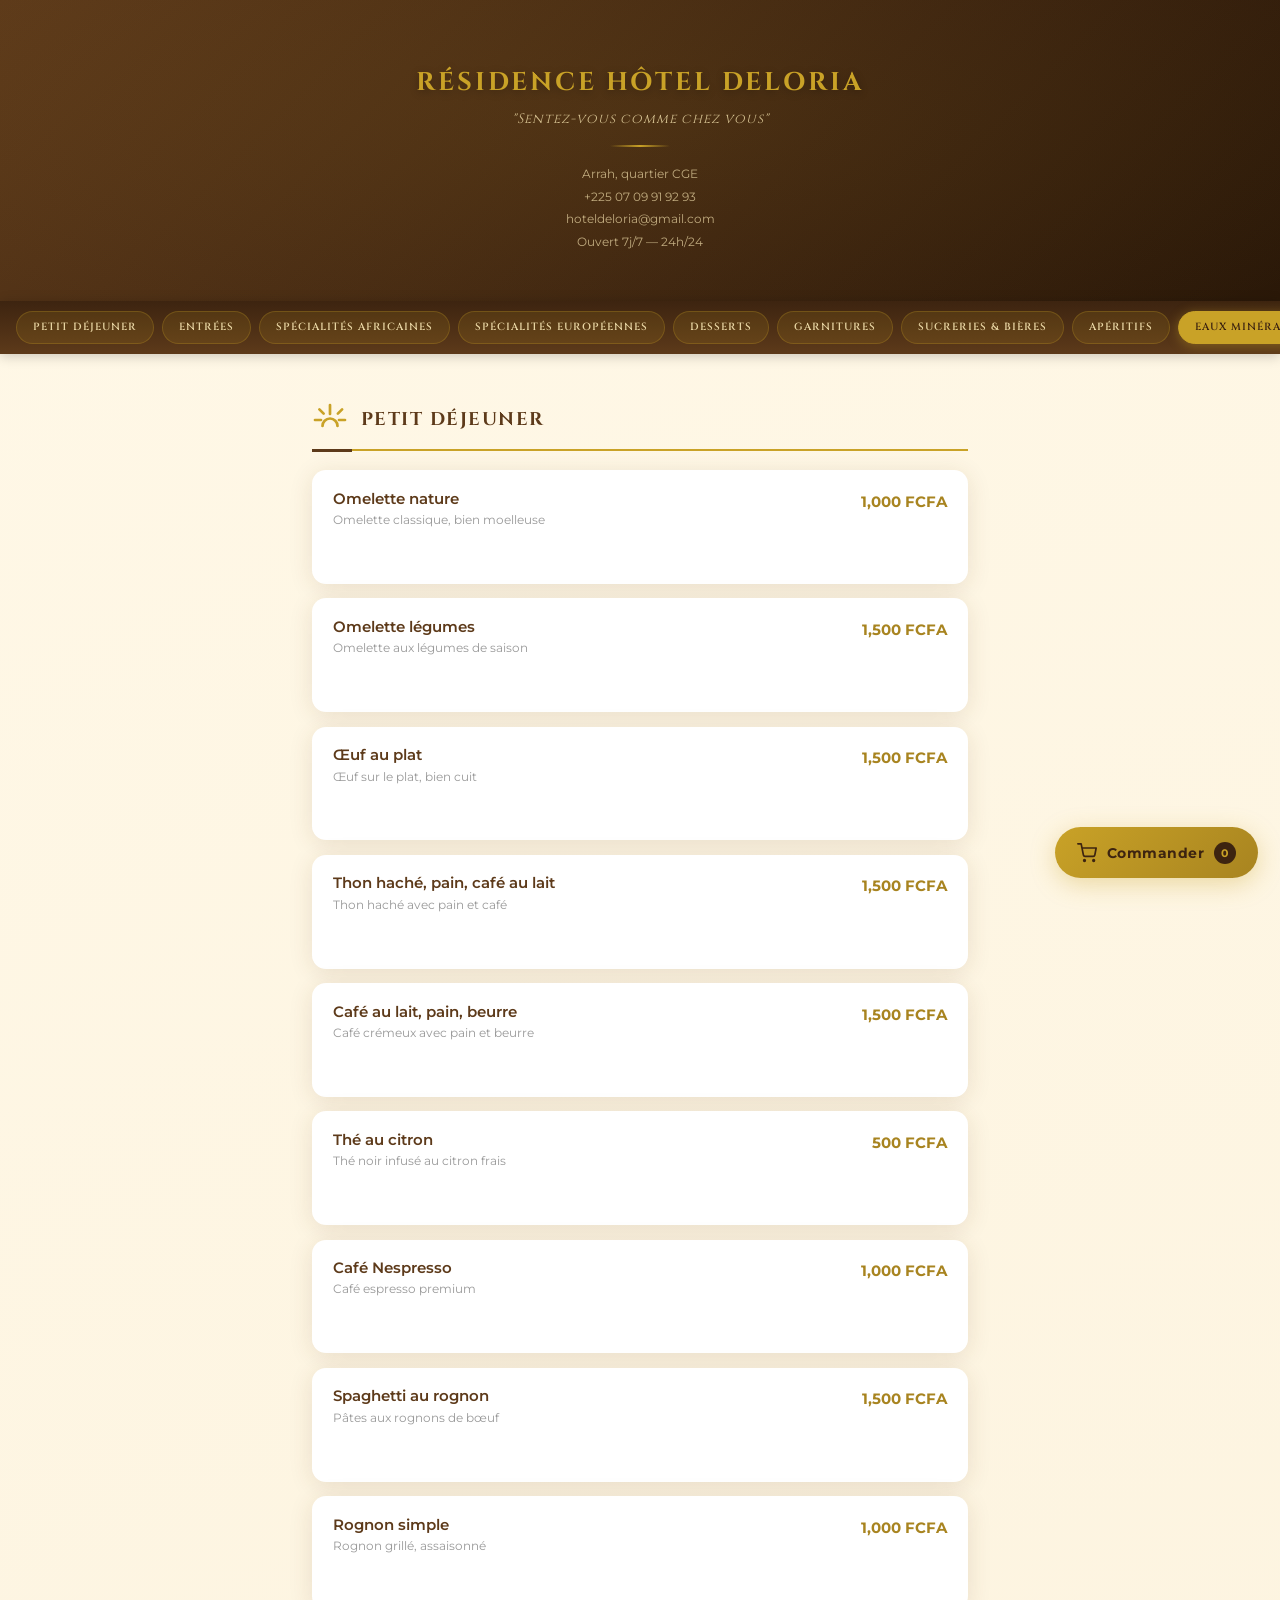
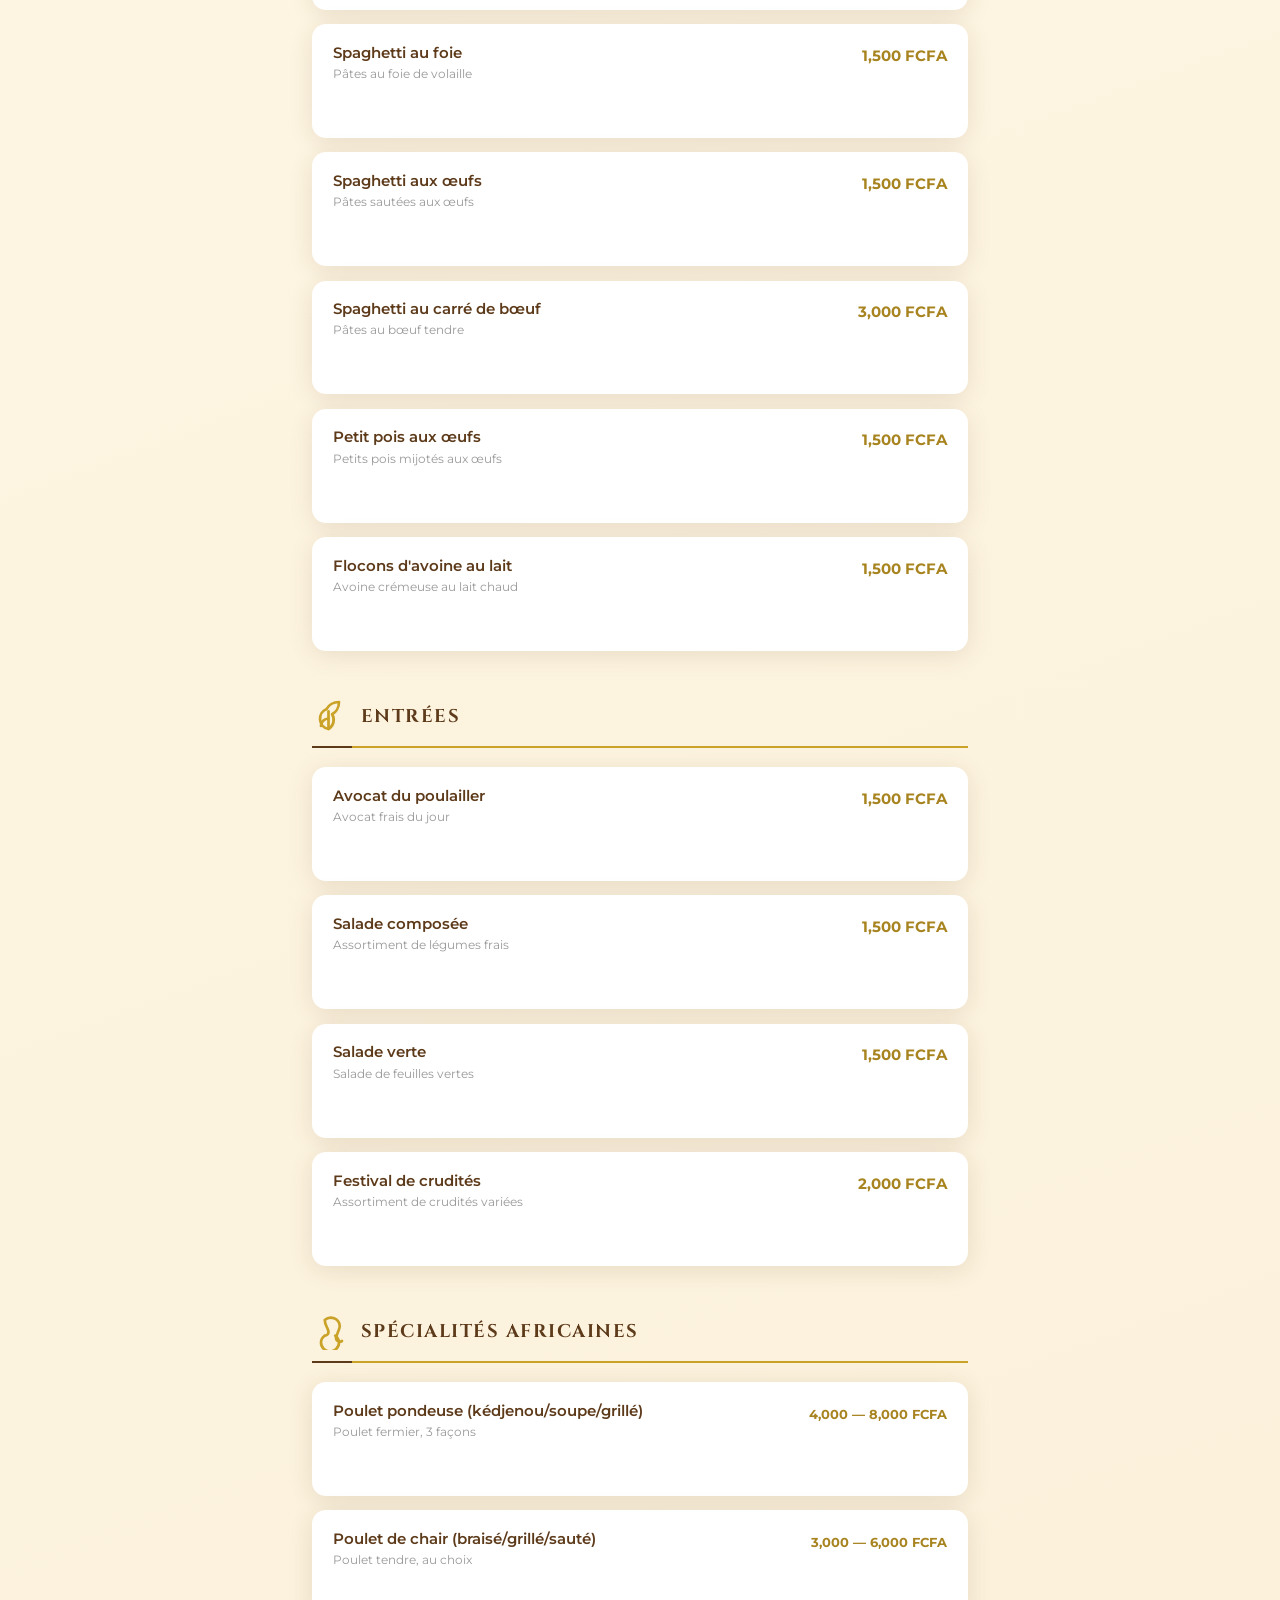
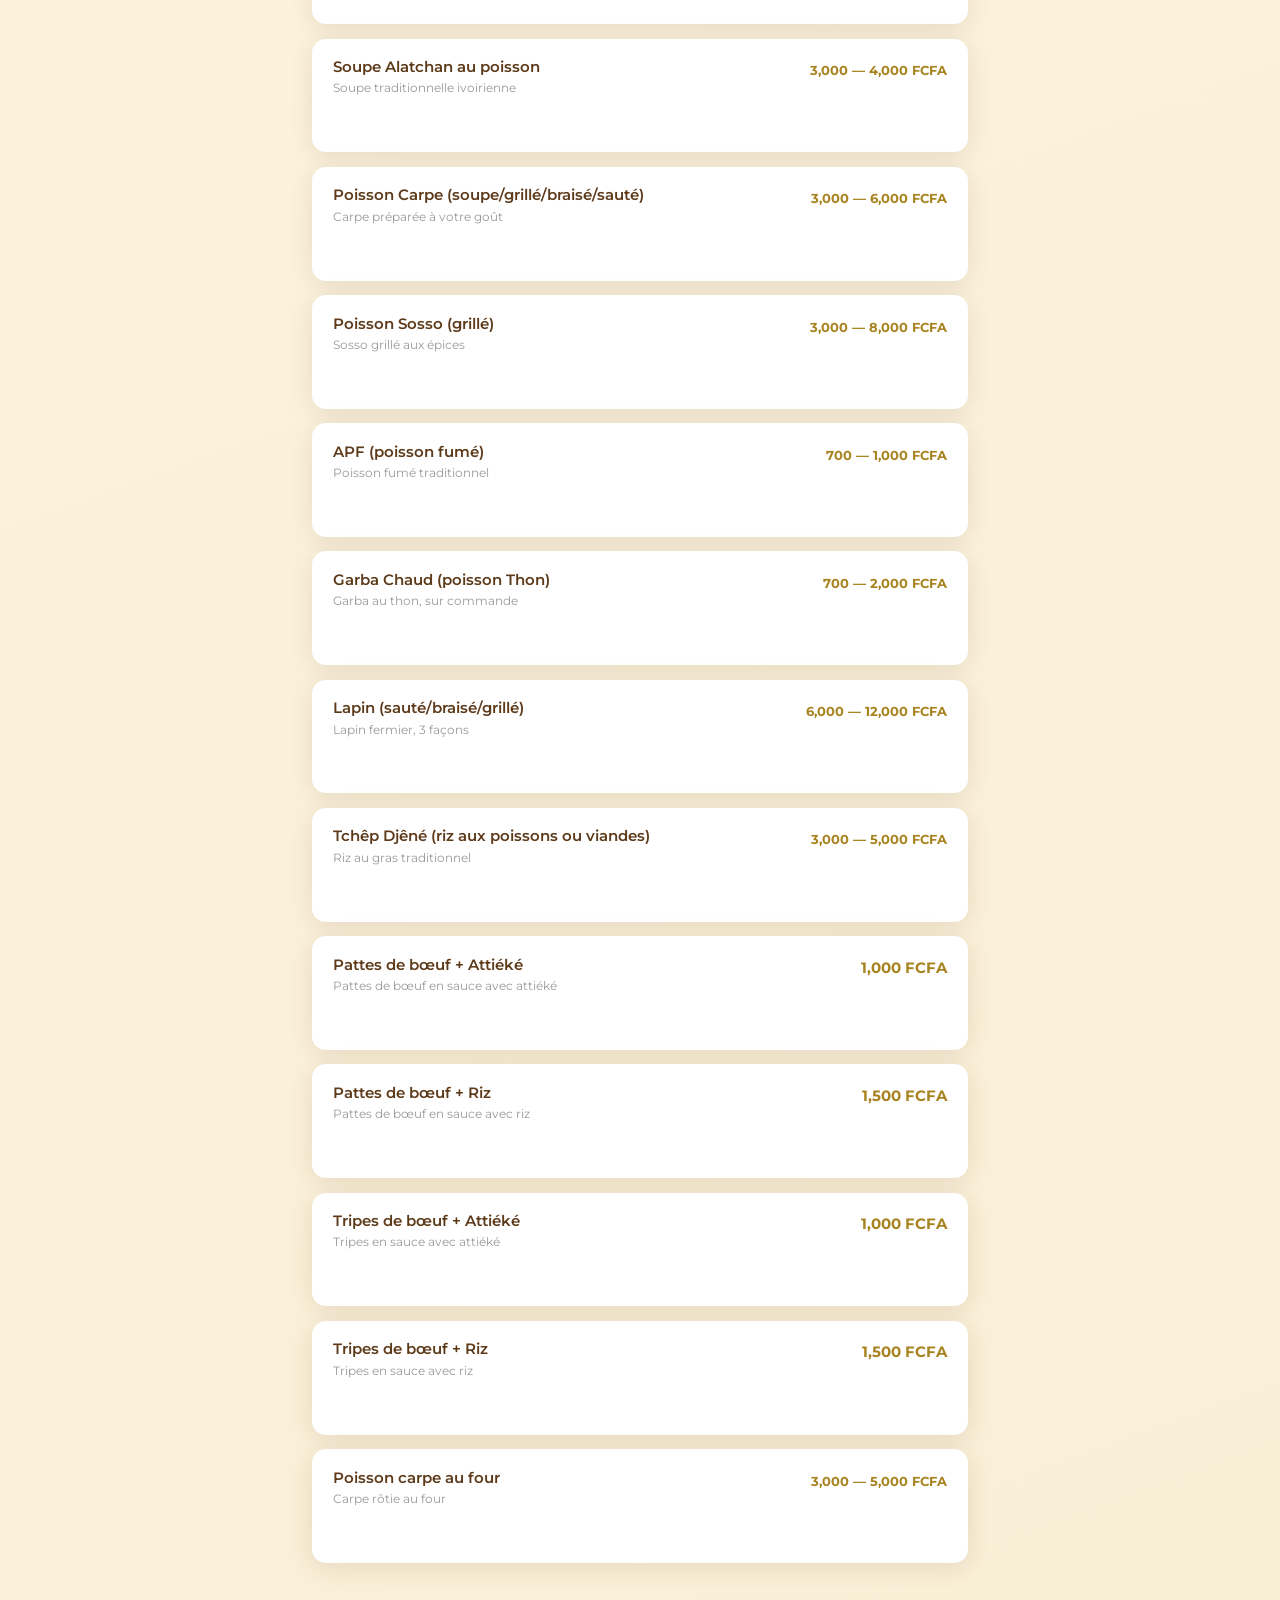
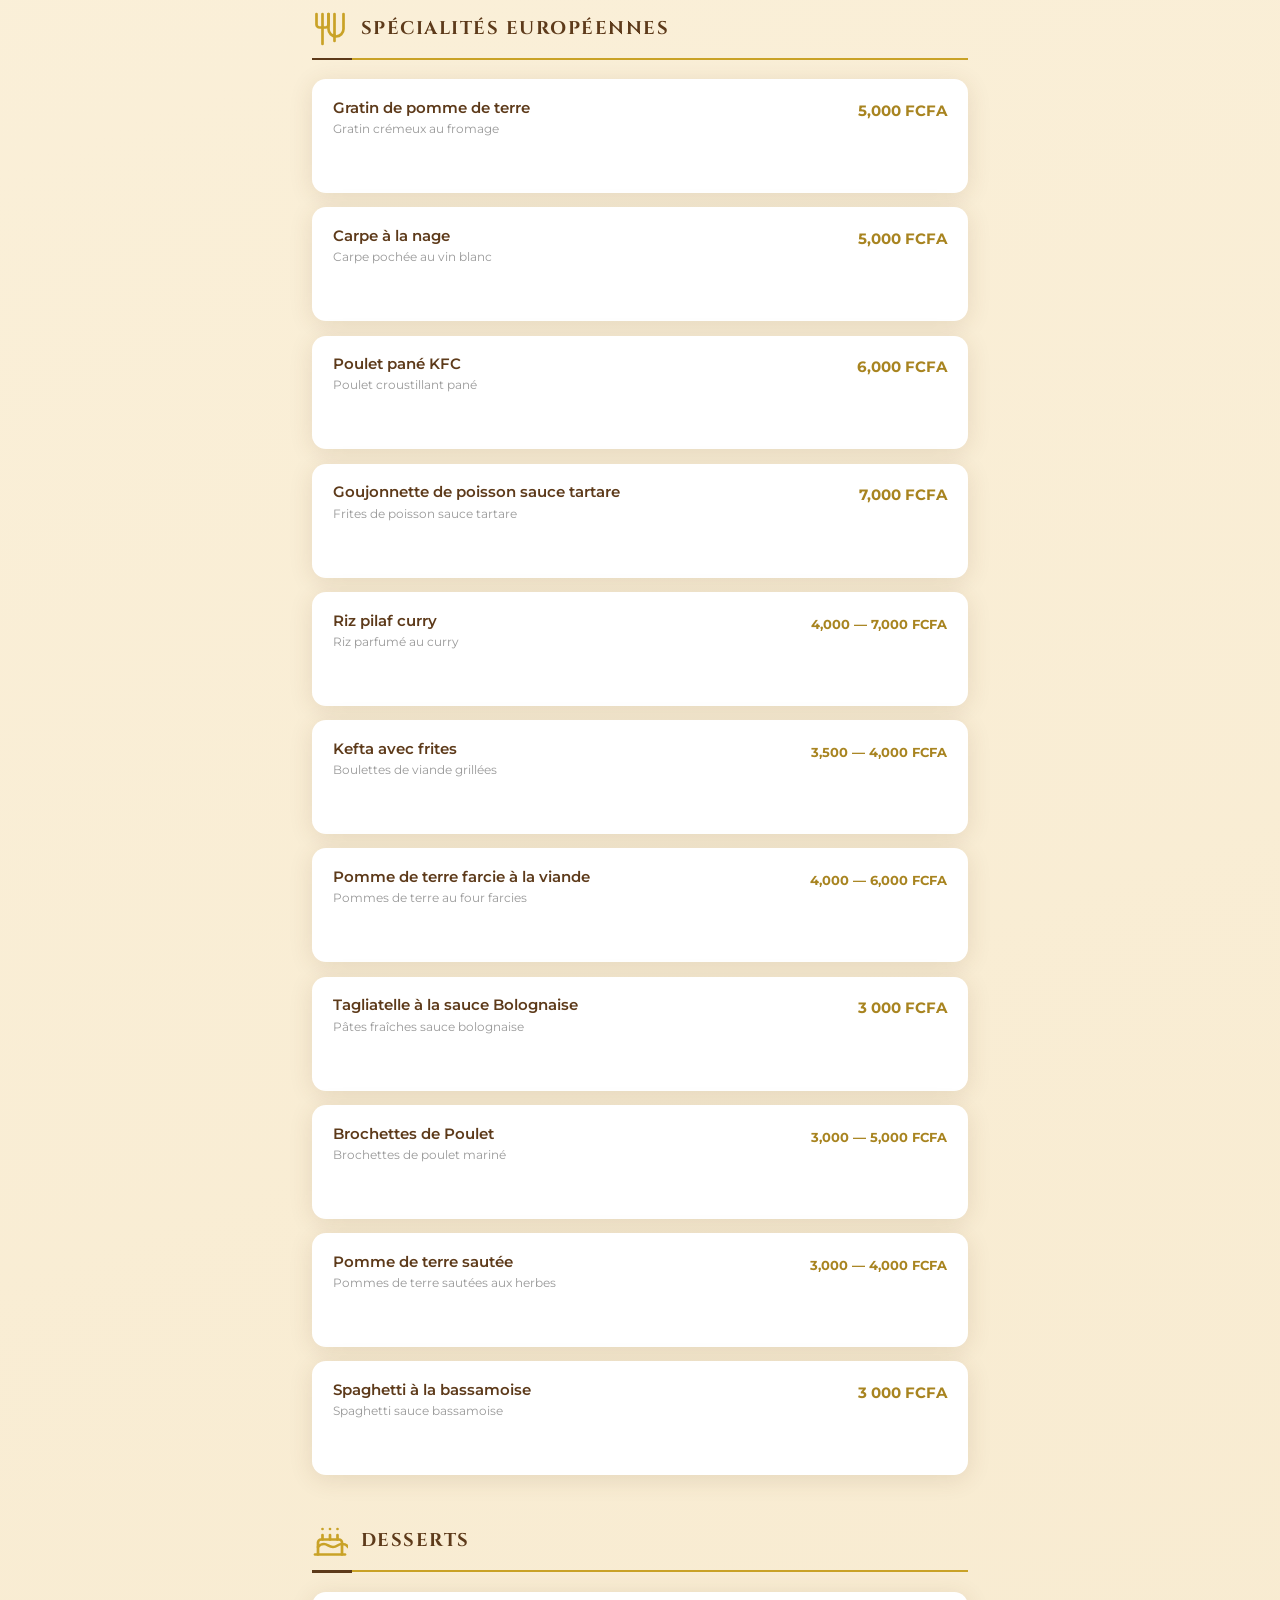
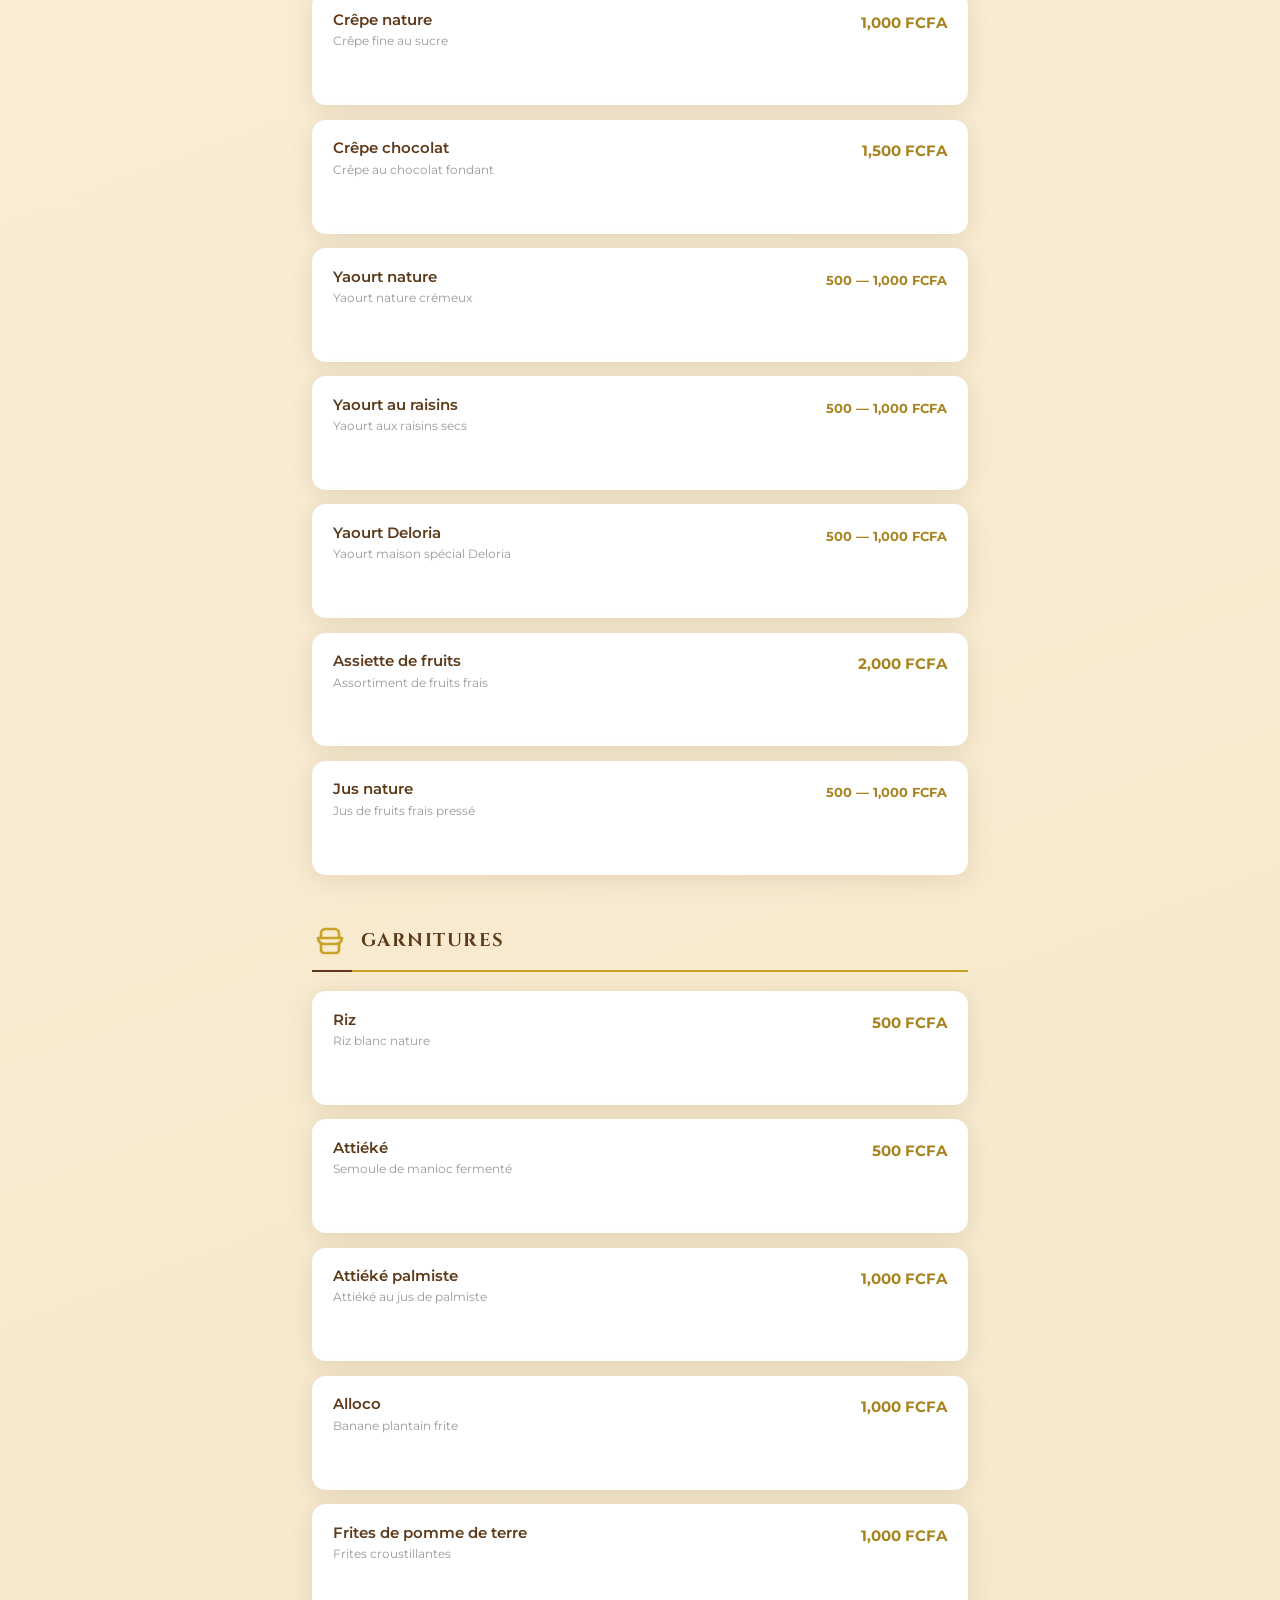
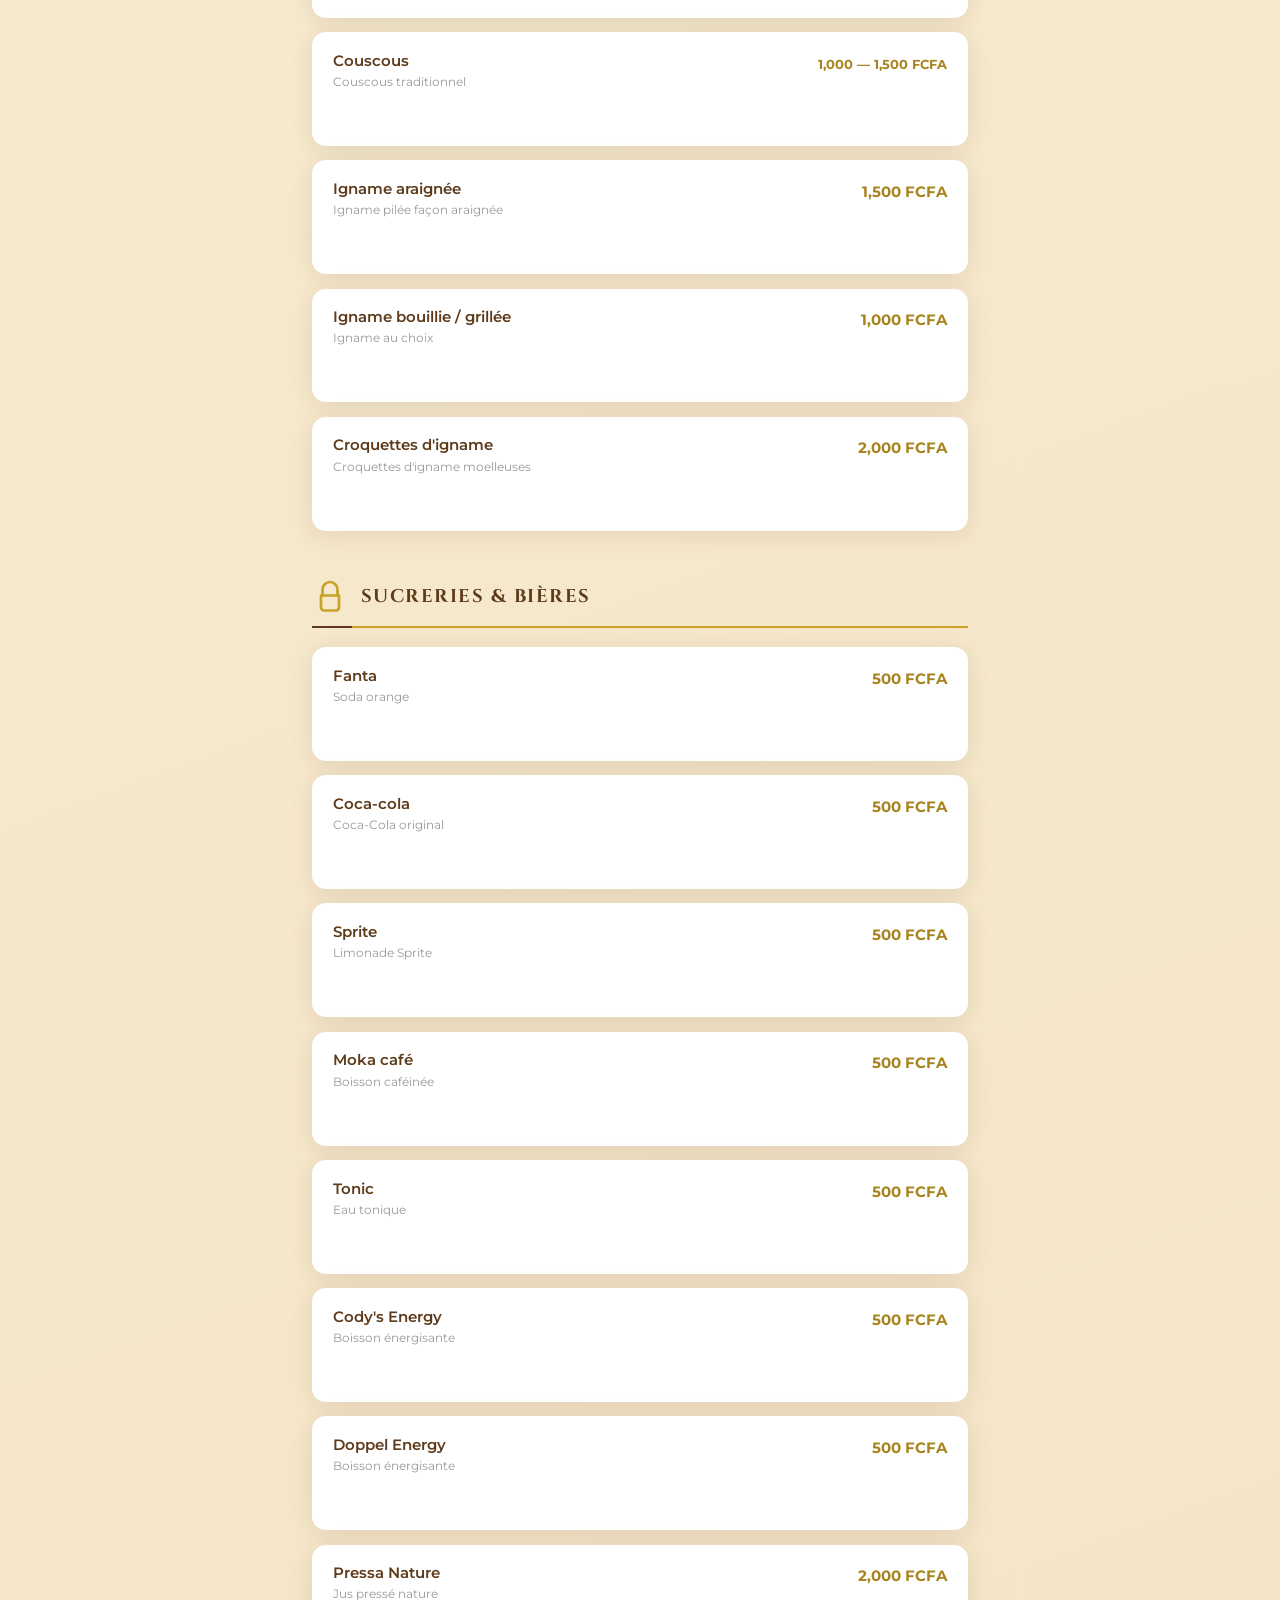
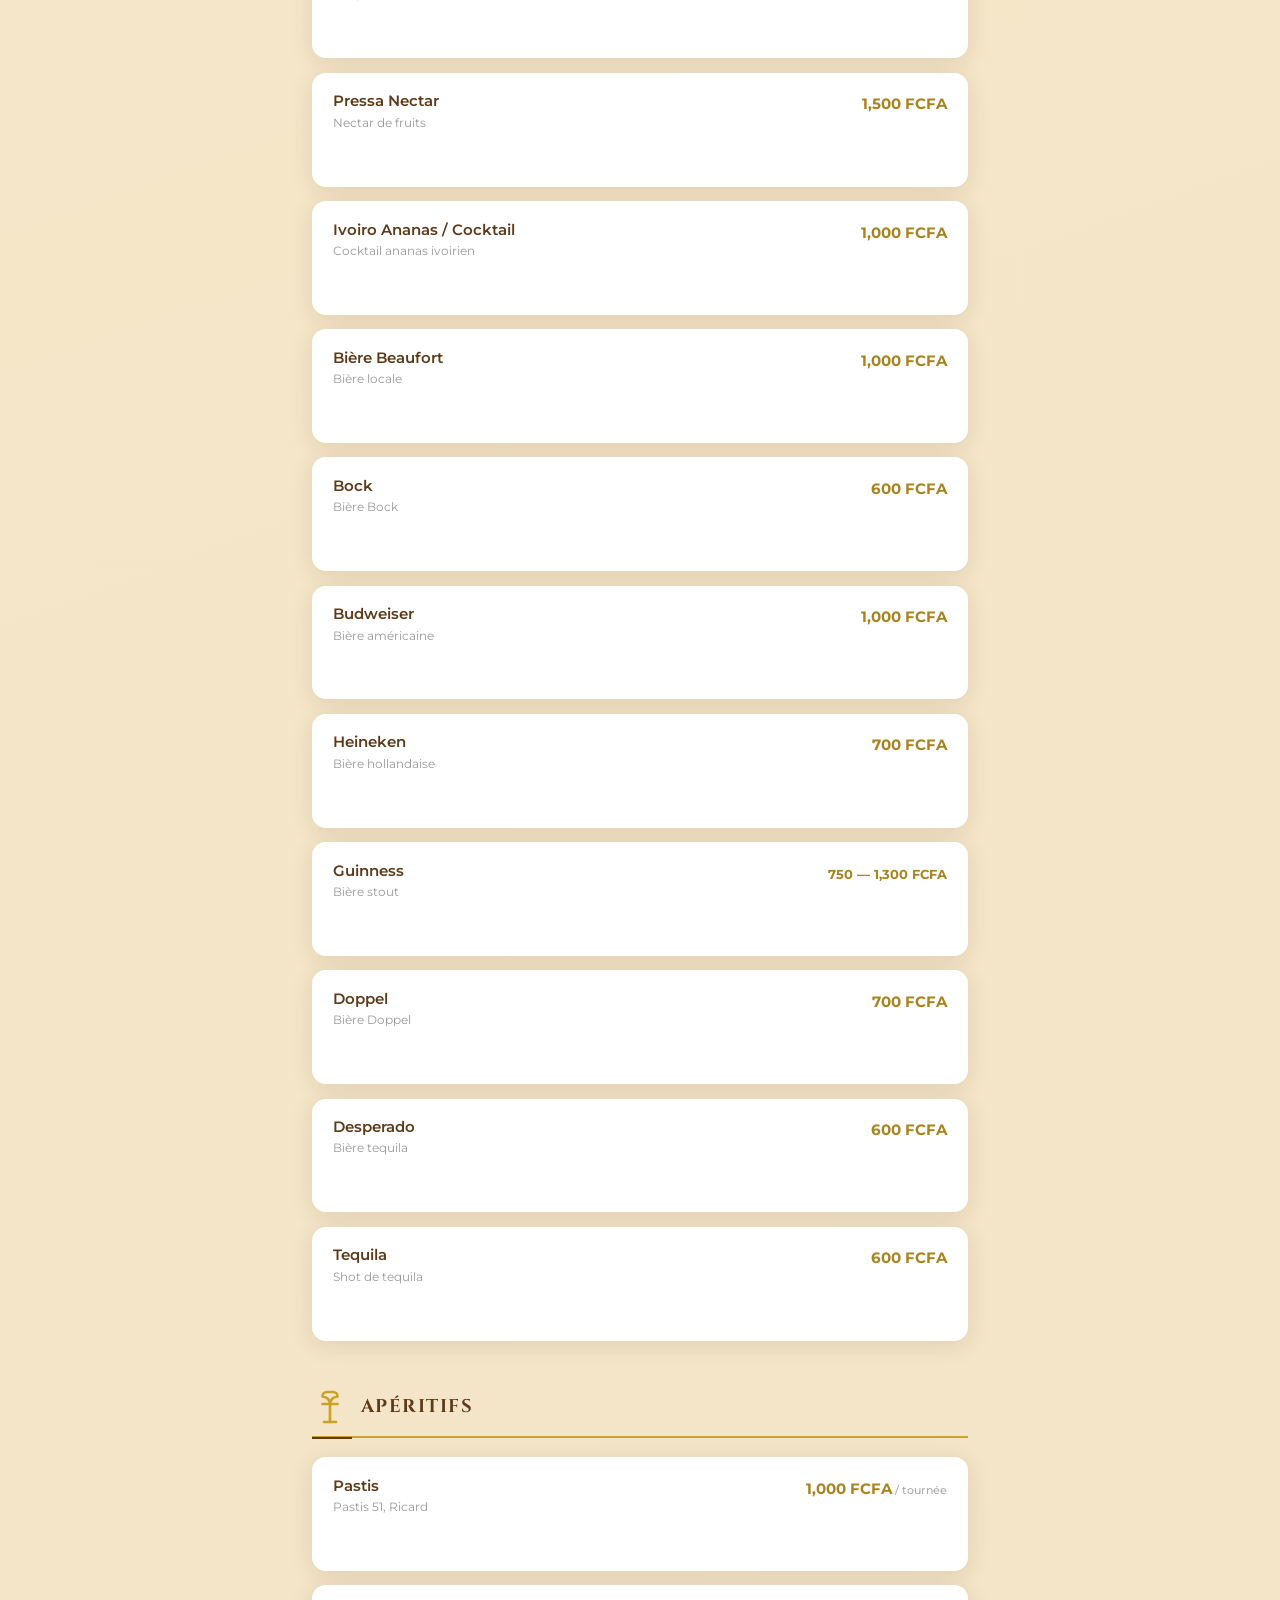
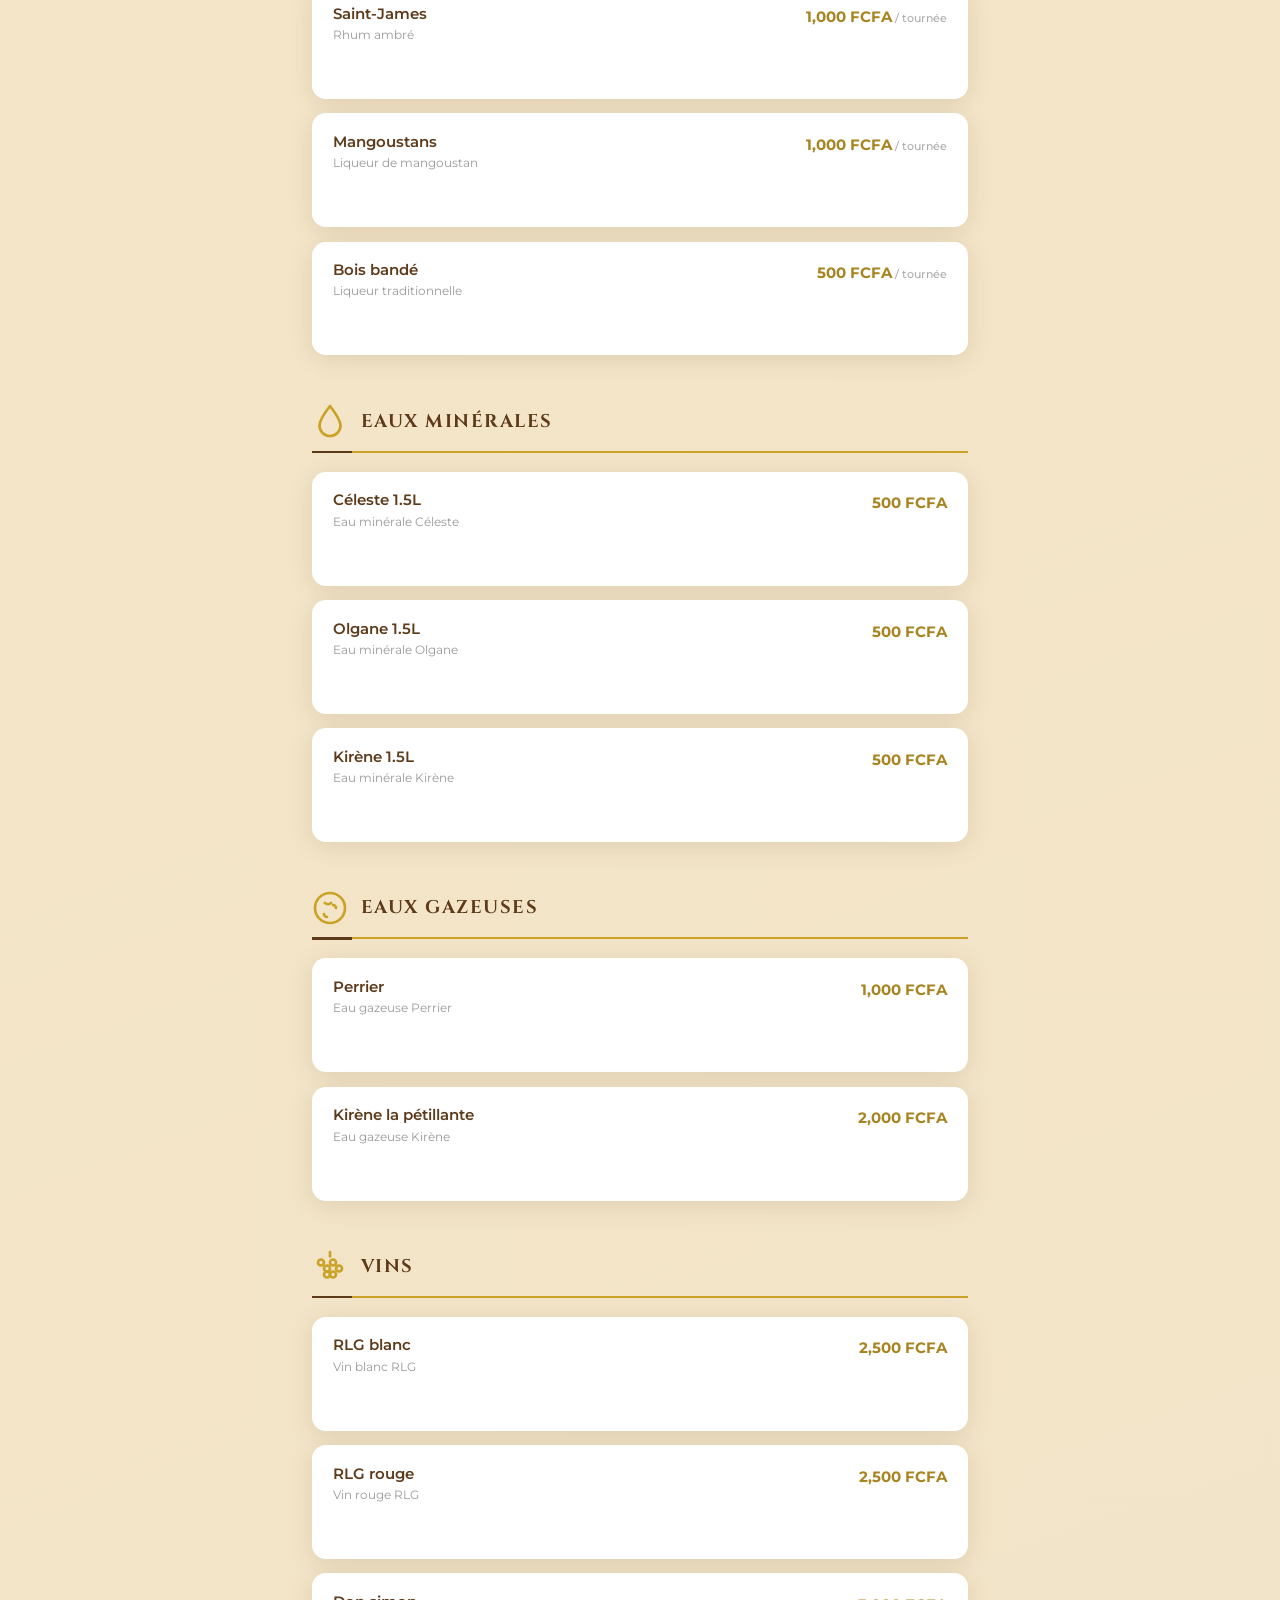
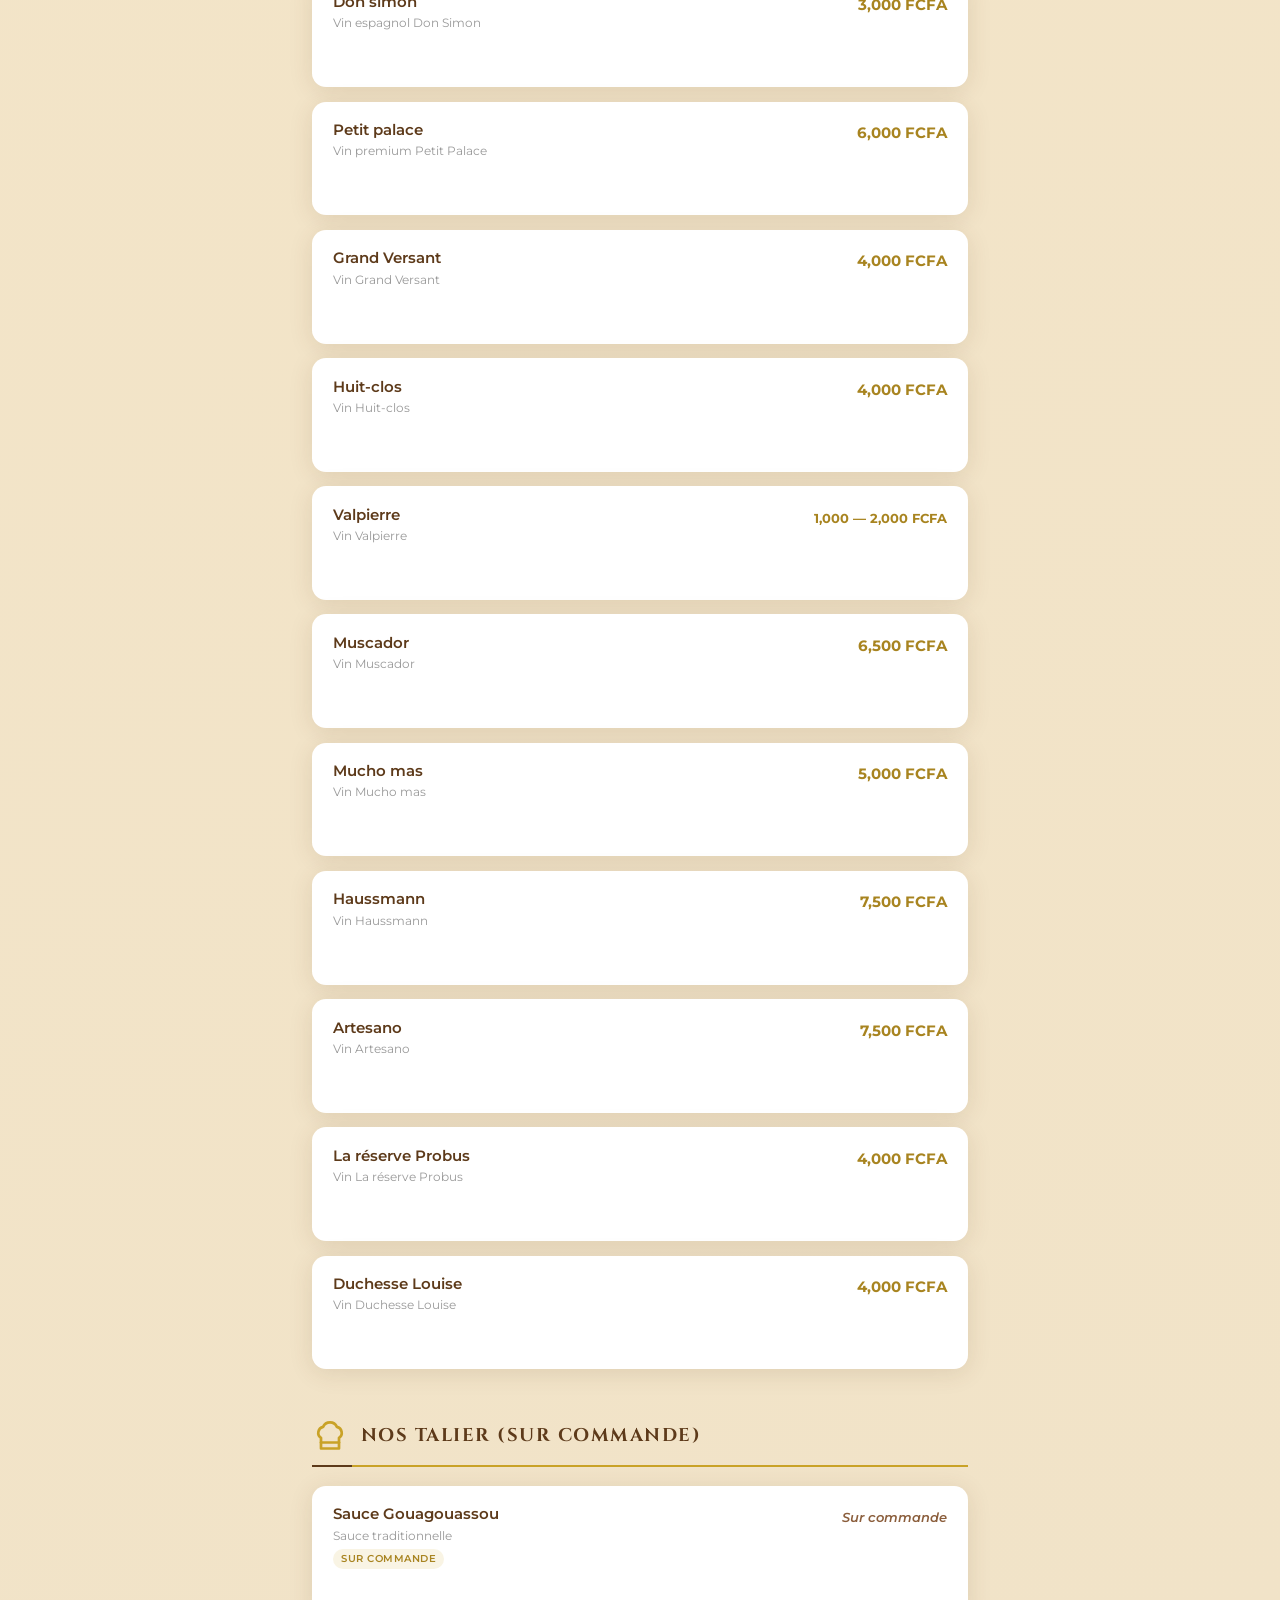
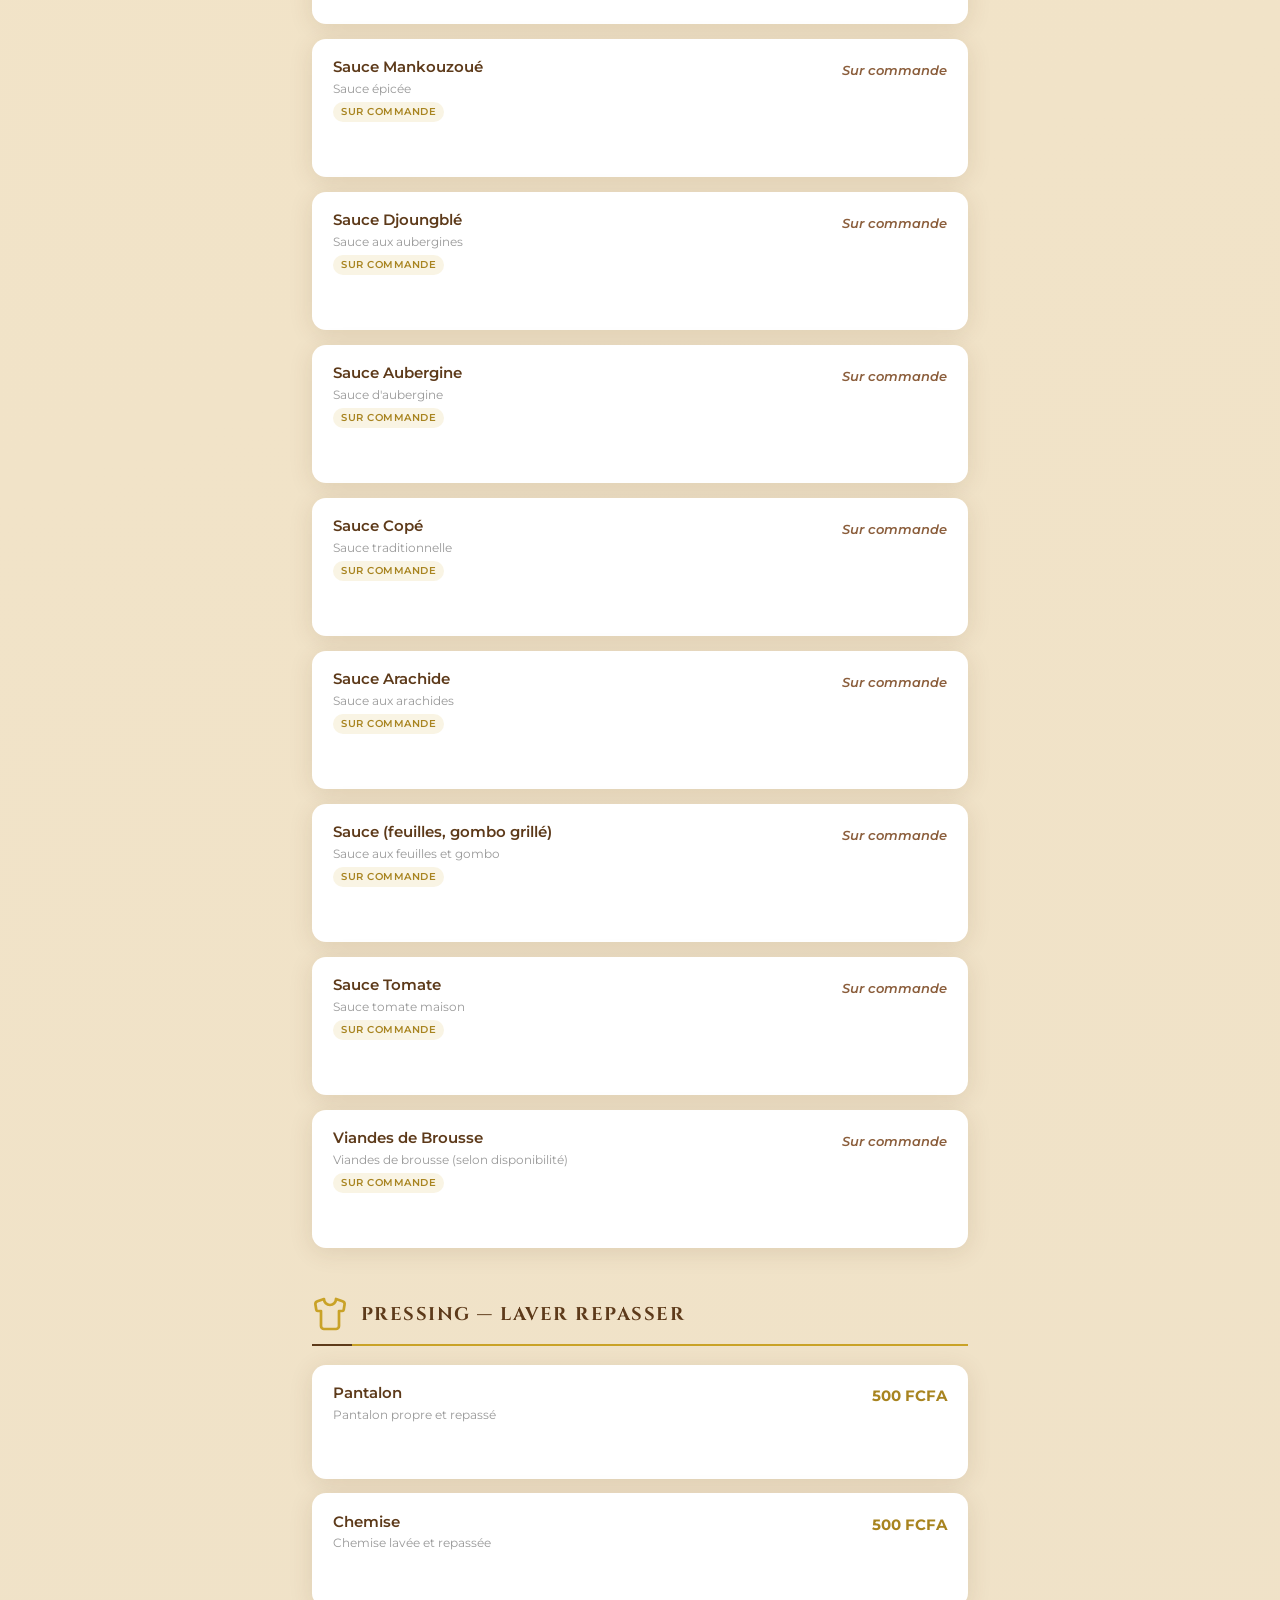
==== commit 86a23493: "Fix typo in menu item name for Poulet dish" ====
--- a/menu_digital_deloria.html
+++ b/menu_digital_deloria.html
@@ -1148,7 +1148,7 @@
 <div class="items-grid">
 <div class="menu-item" onclick="toggleItem(this, 'Poulet pondesse (kédjenou/soupe/grillé)', 4000)">
 <div class="item-info">
-<div class="item-name">Poulet pondesse (kédjenou/soupe/grillé)</div>
+<div class="item-name">Poulet pondeuse (kédjenou/soupe/grillé)</div>
 <div class="item-desc">Poulet fermier, 3 façons</div>
 <div class="quantity-control" onclick="event.stopPropagation()">
 <button class="qty-btn" onclick="changeQty(this, -1)">-</button>
@@ -3093,4 +3093,4 @@
         document.querySelectorAll('.category').forEach(cat => observer.observe(cat));
     </script>
 </body>
-</html>+</html>
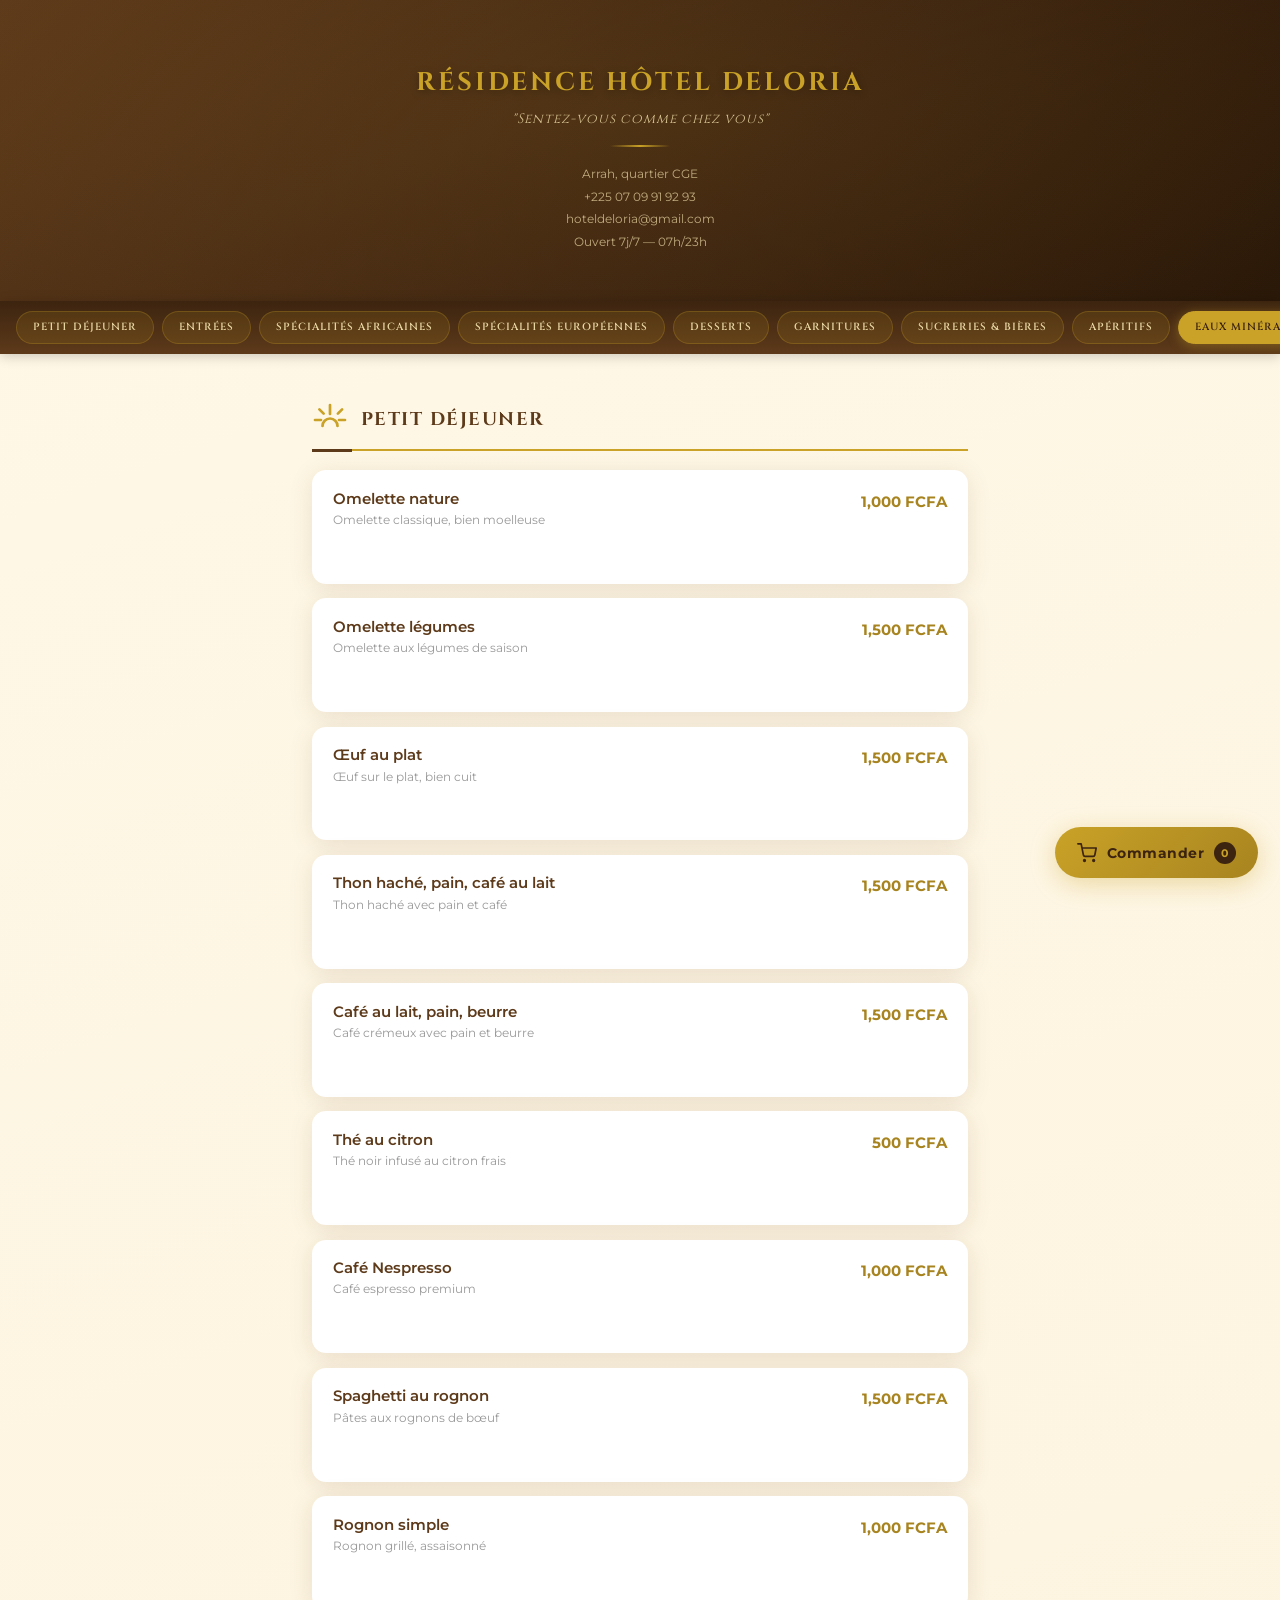
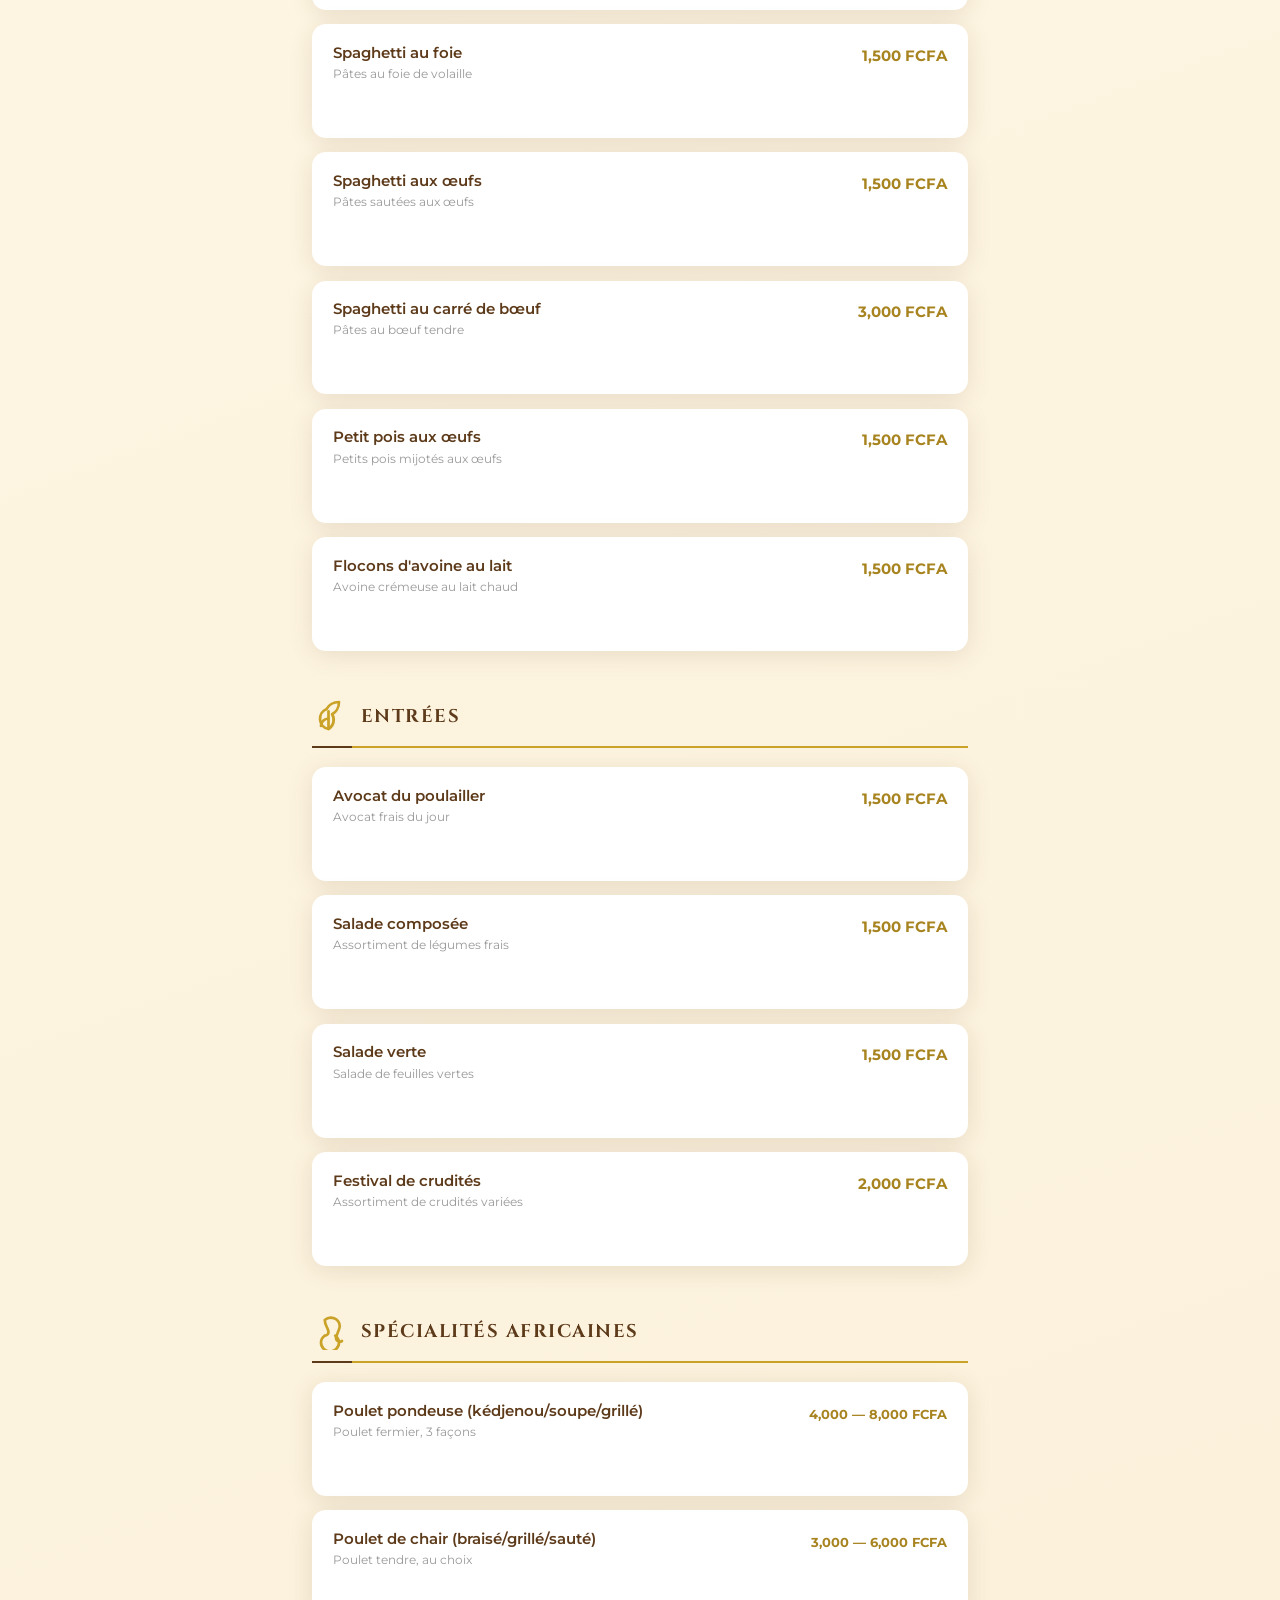
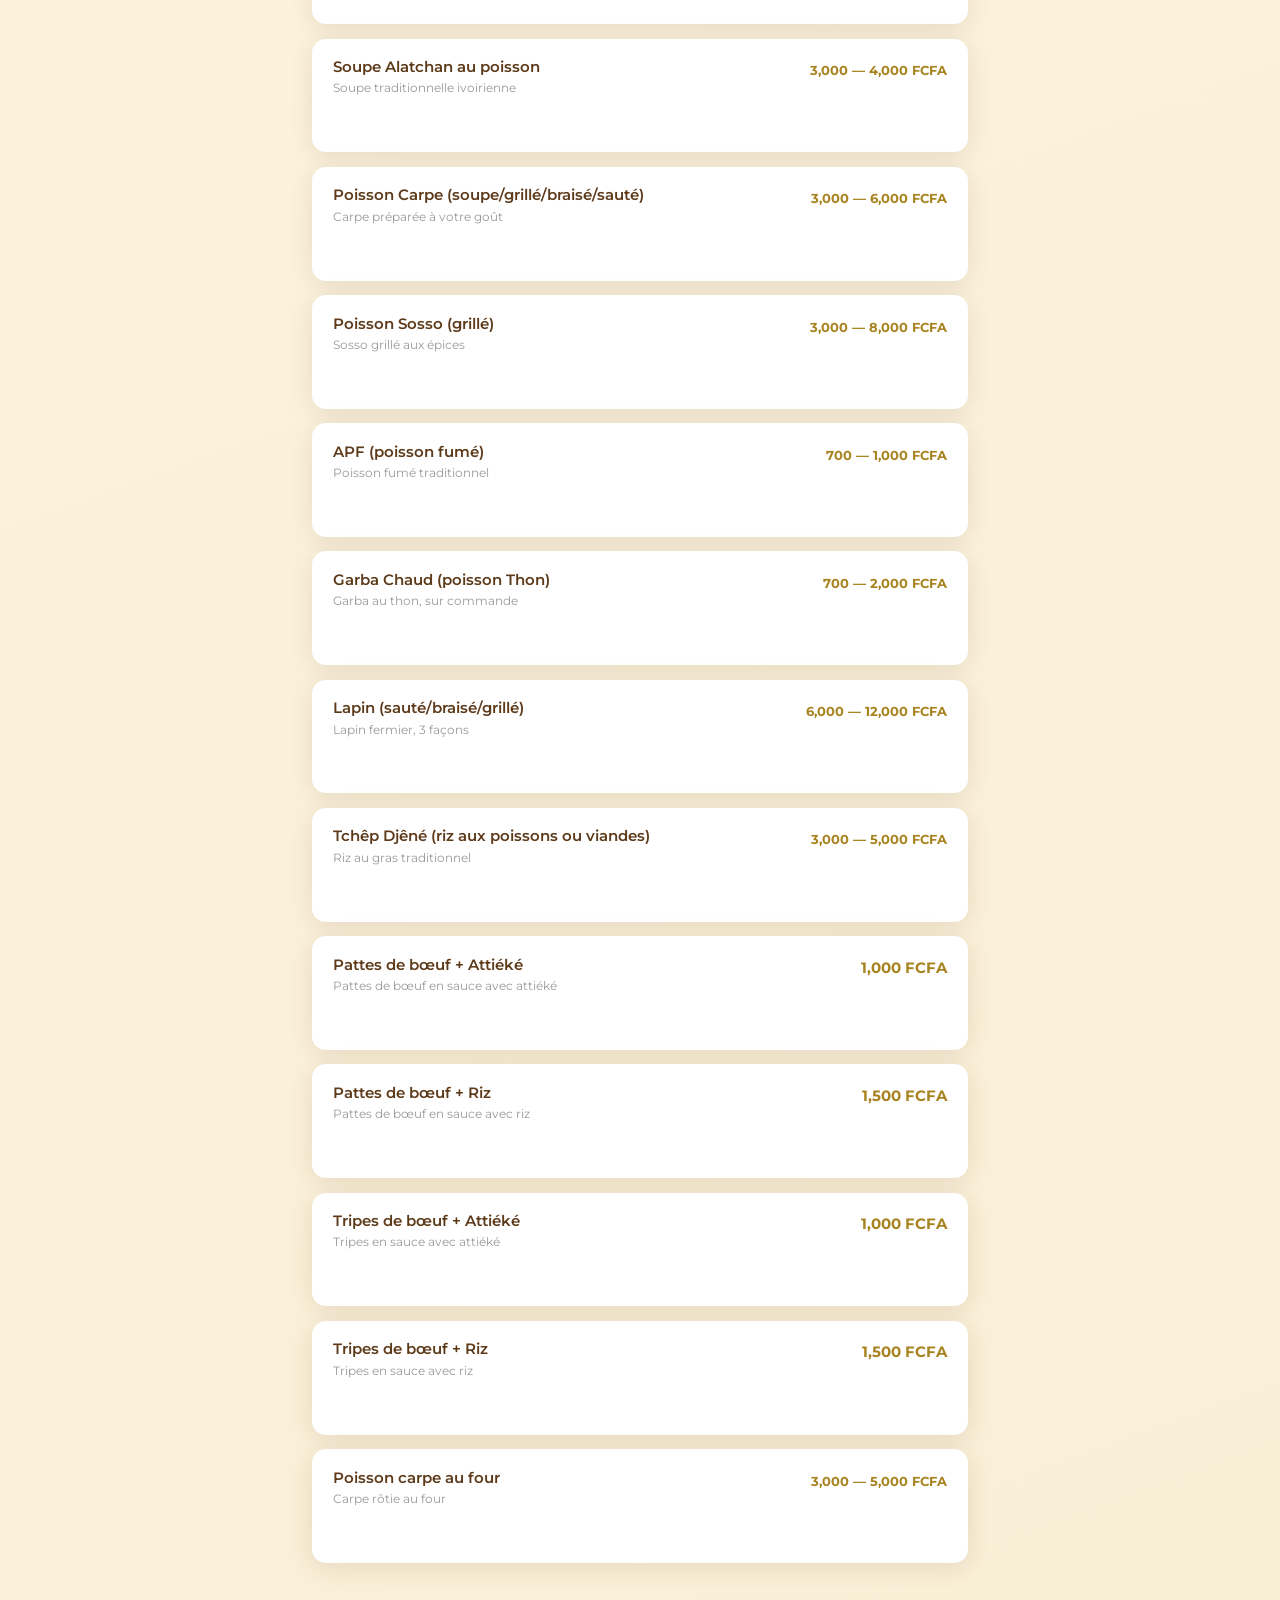
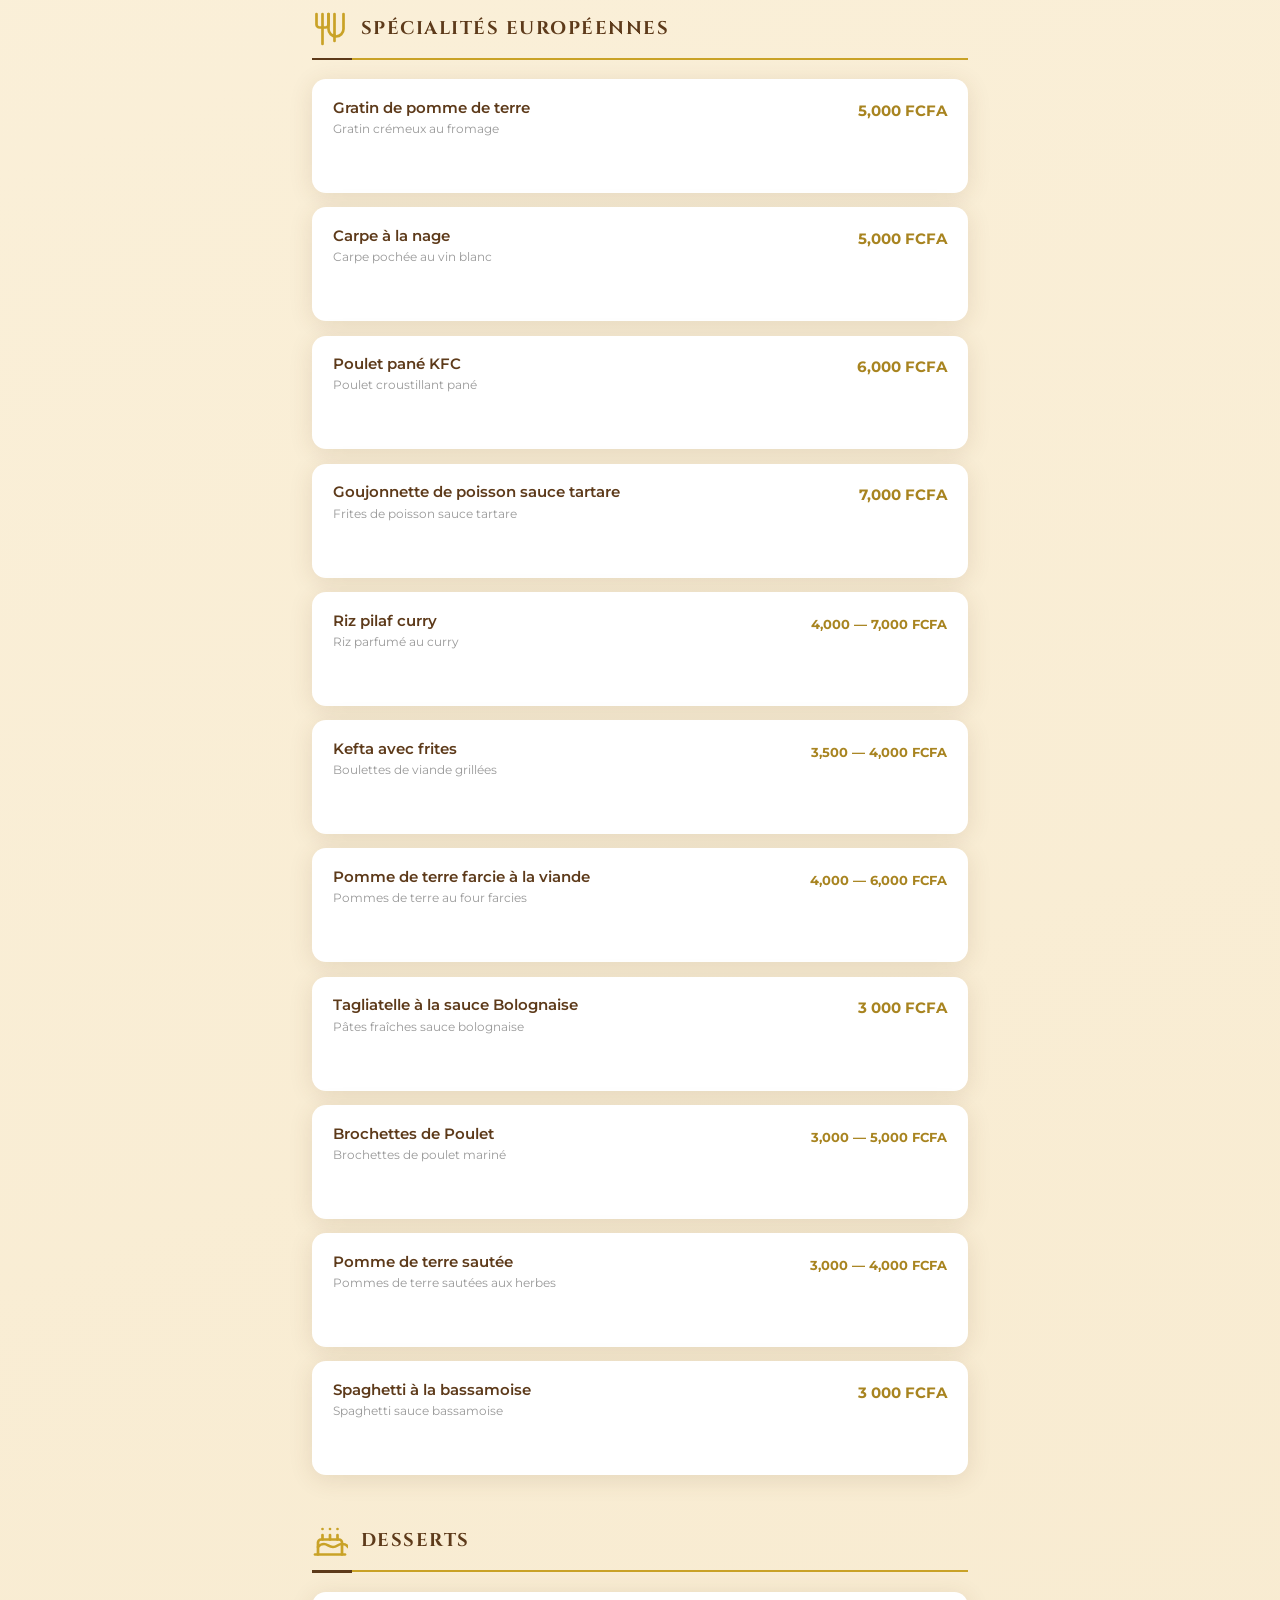
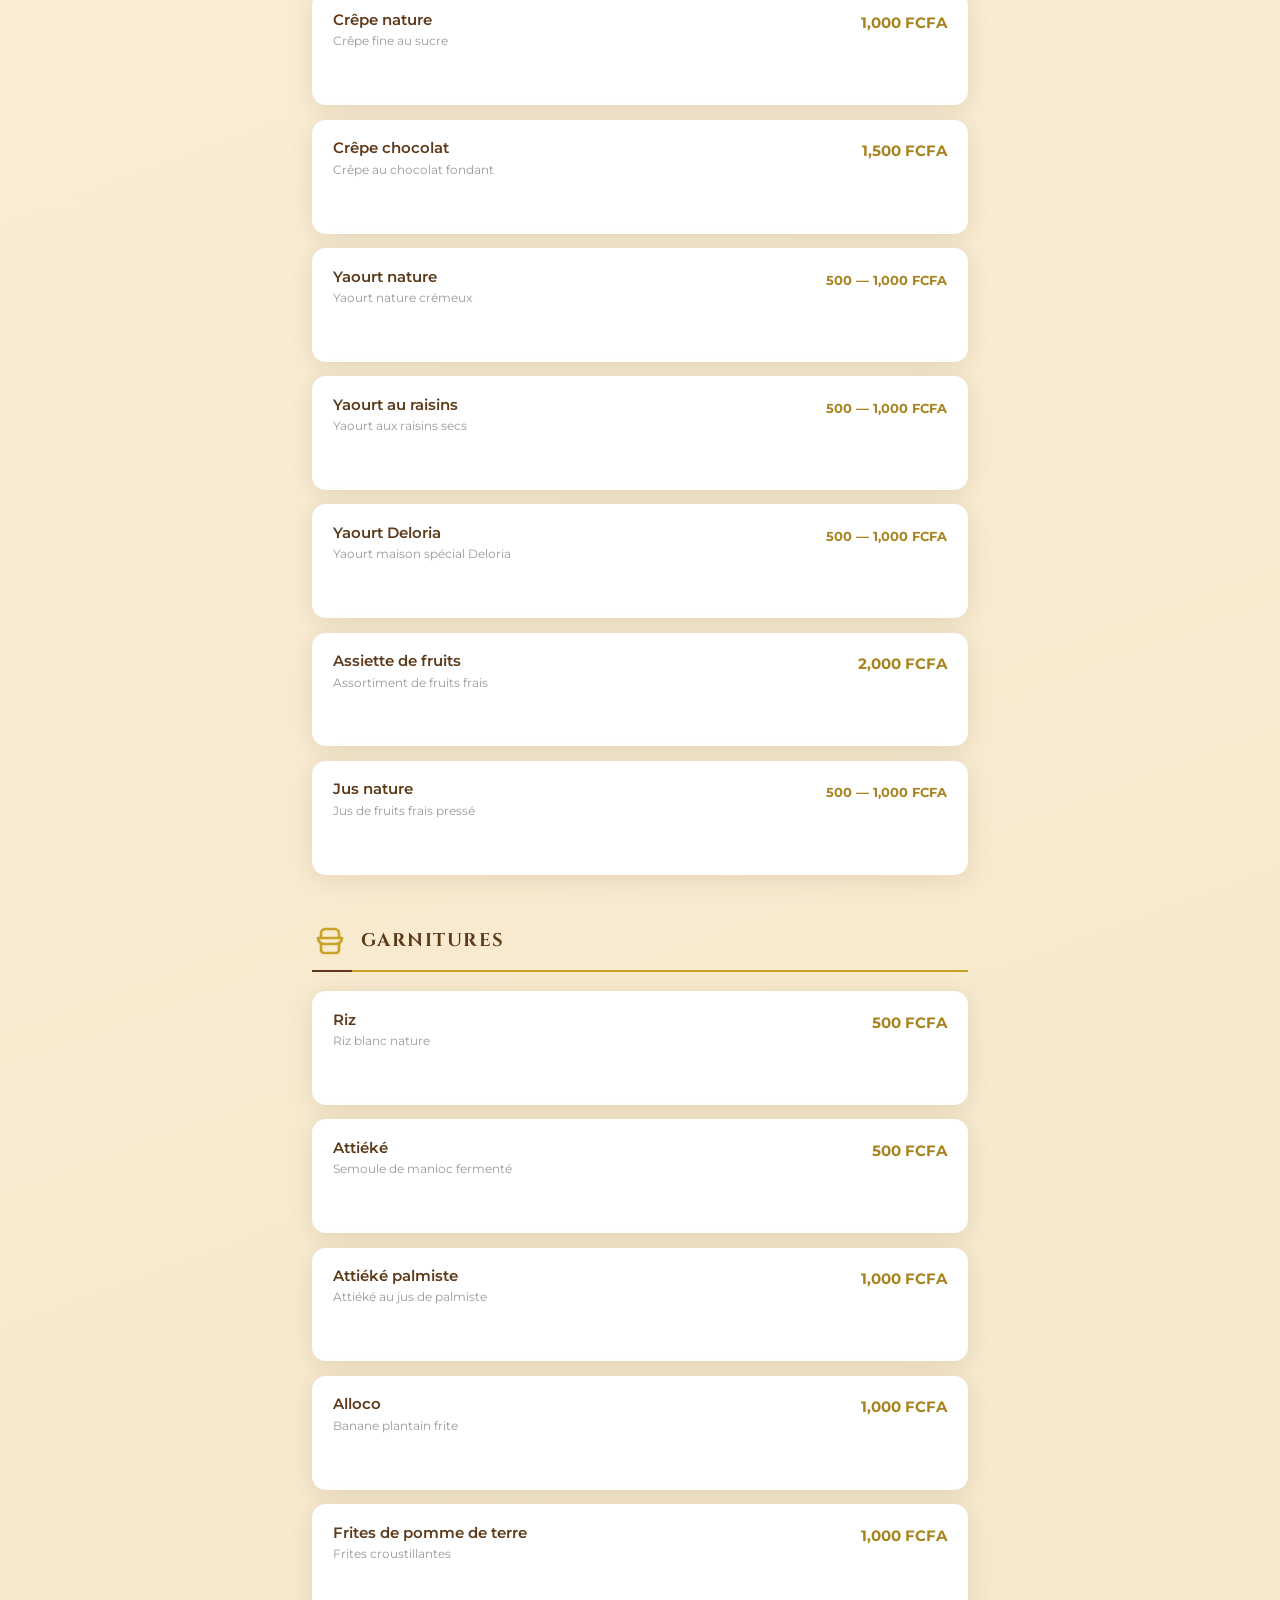
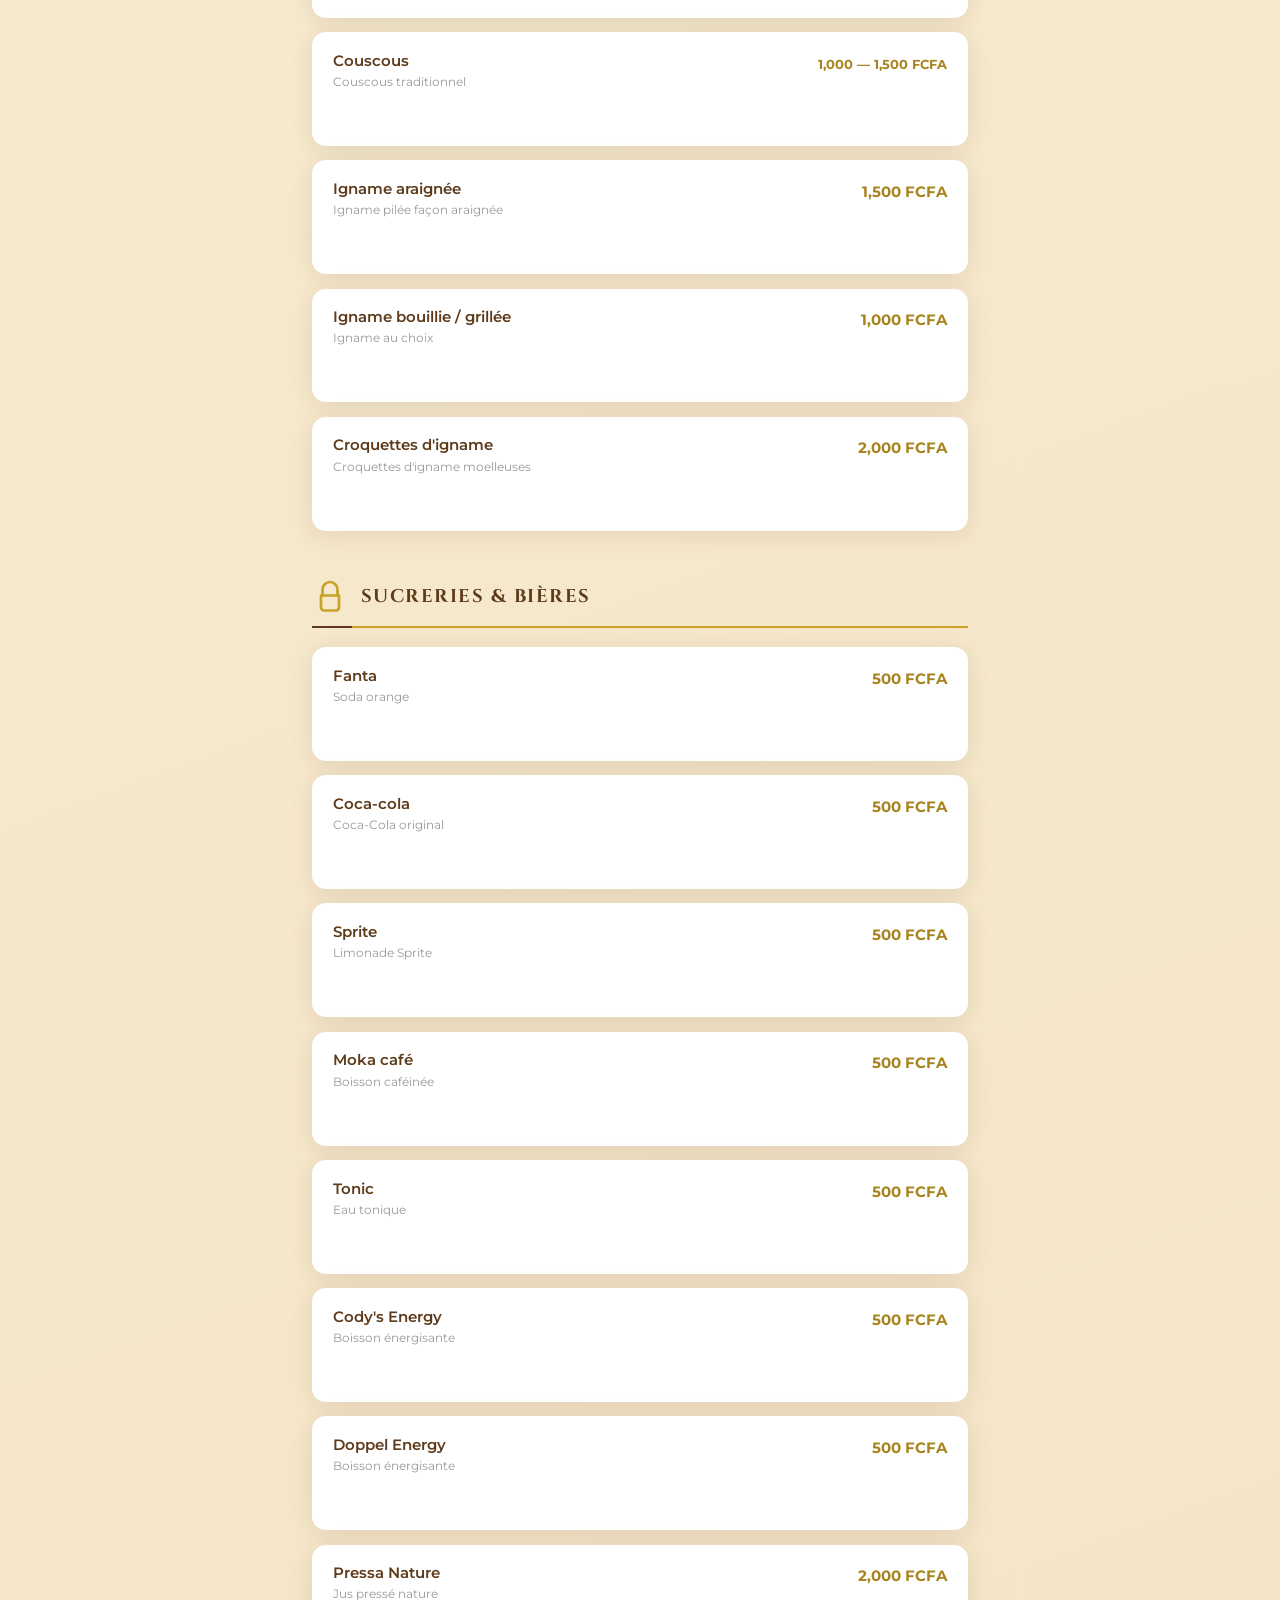
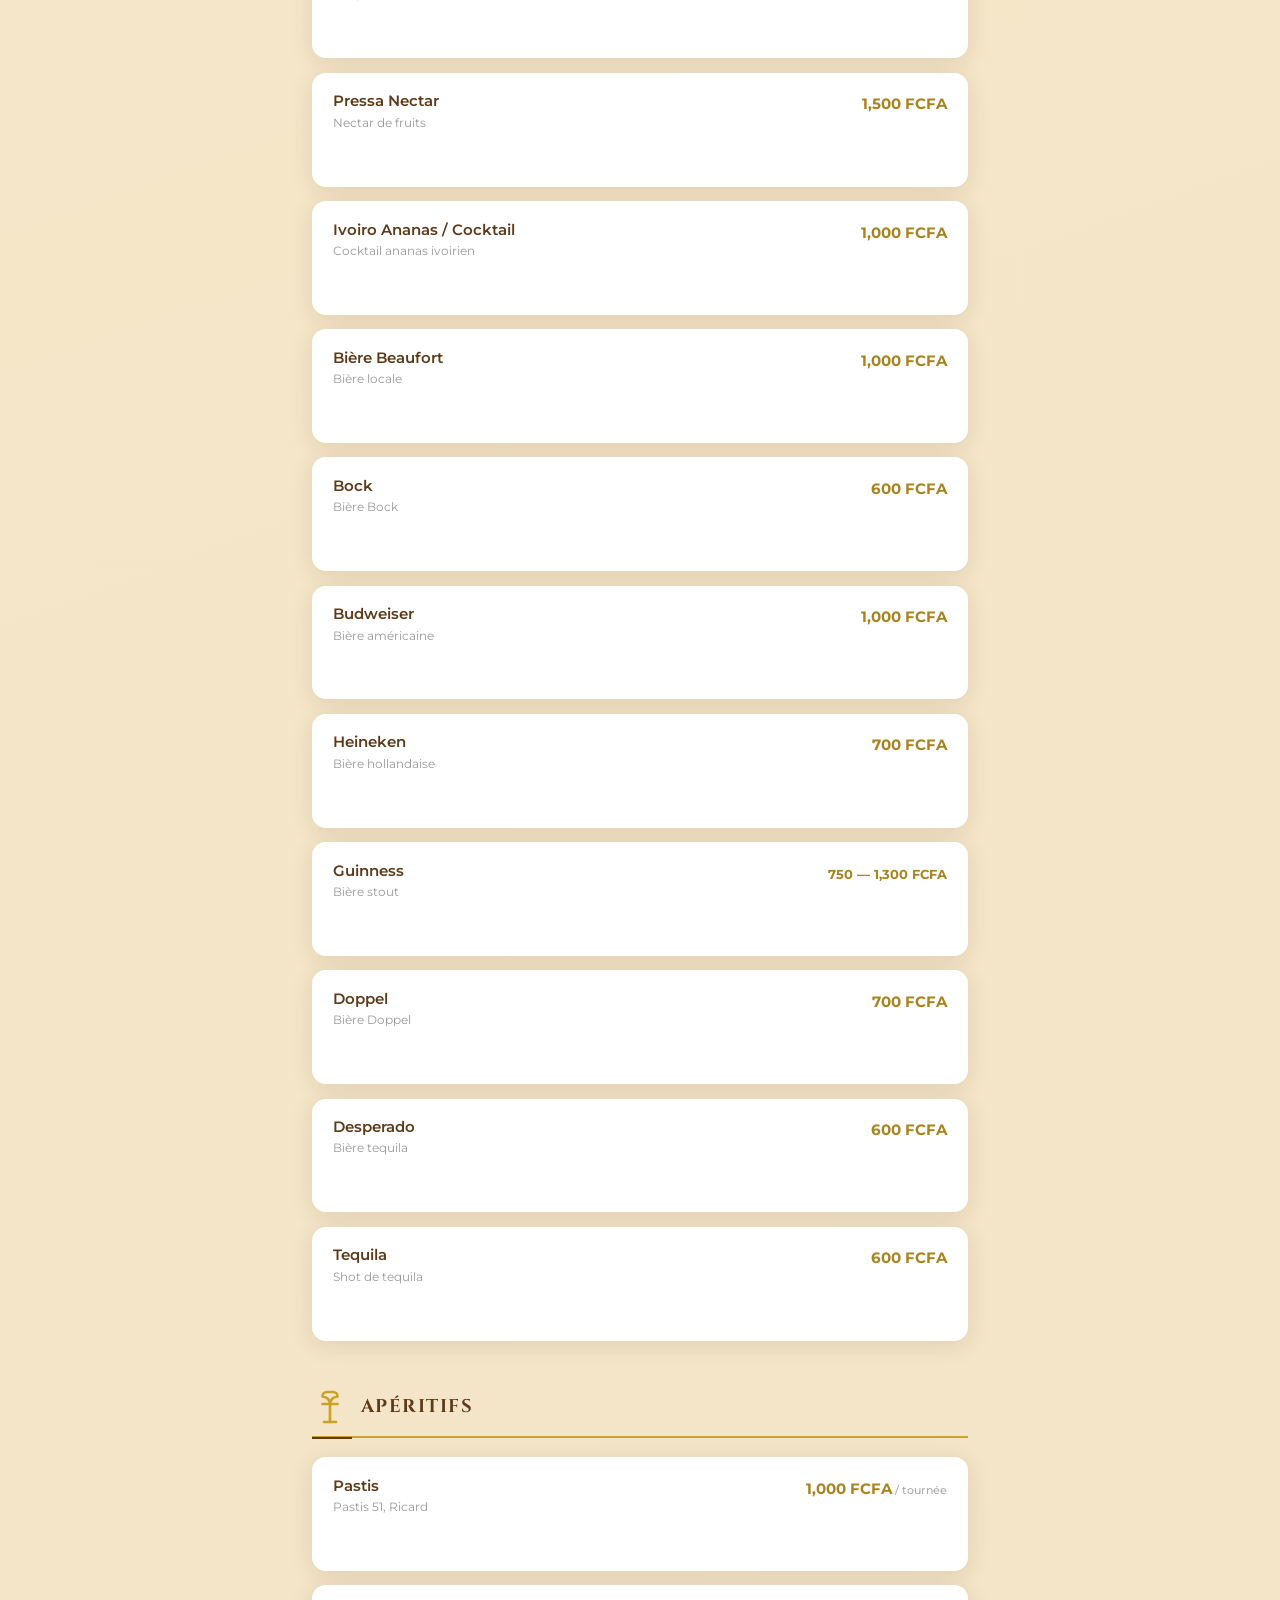
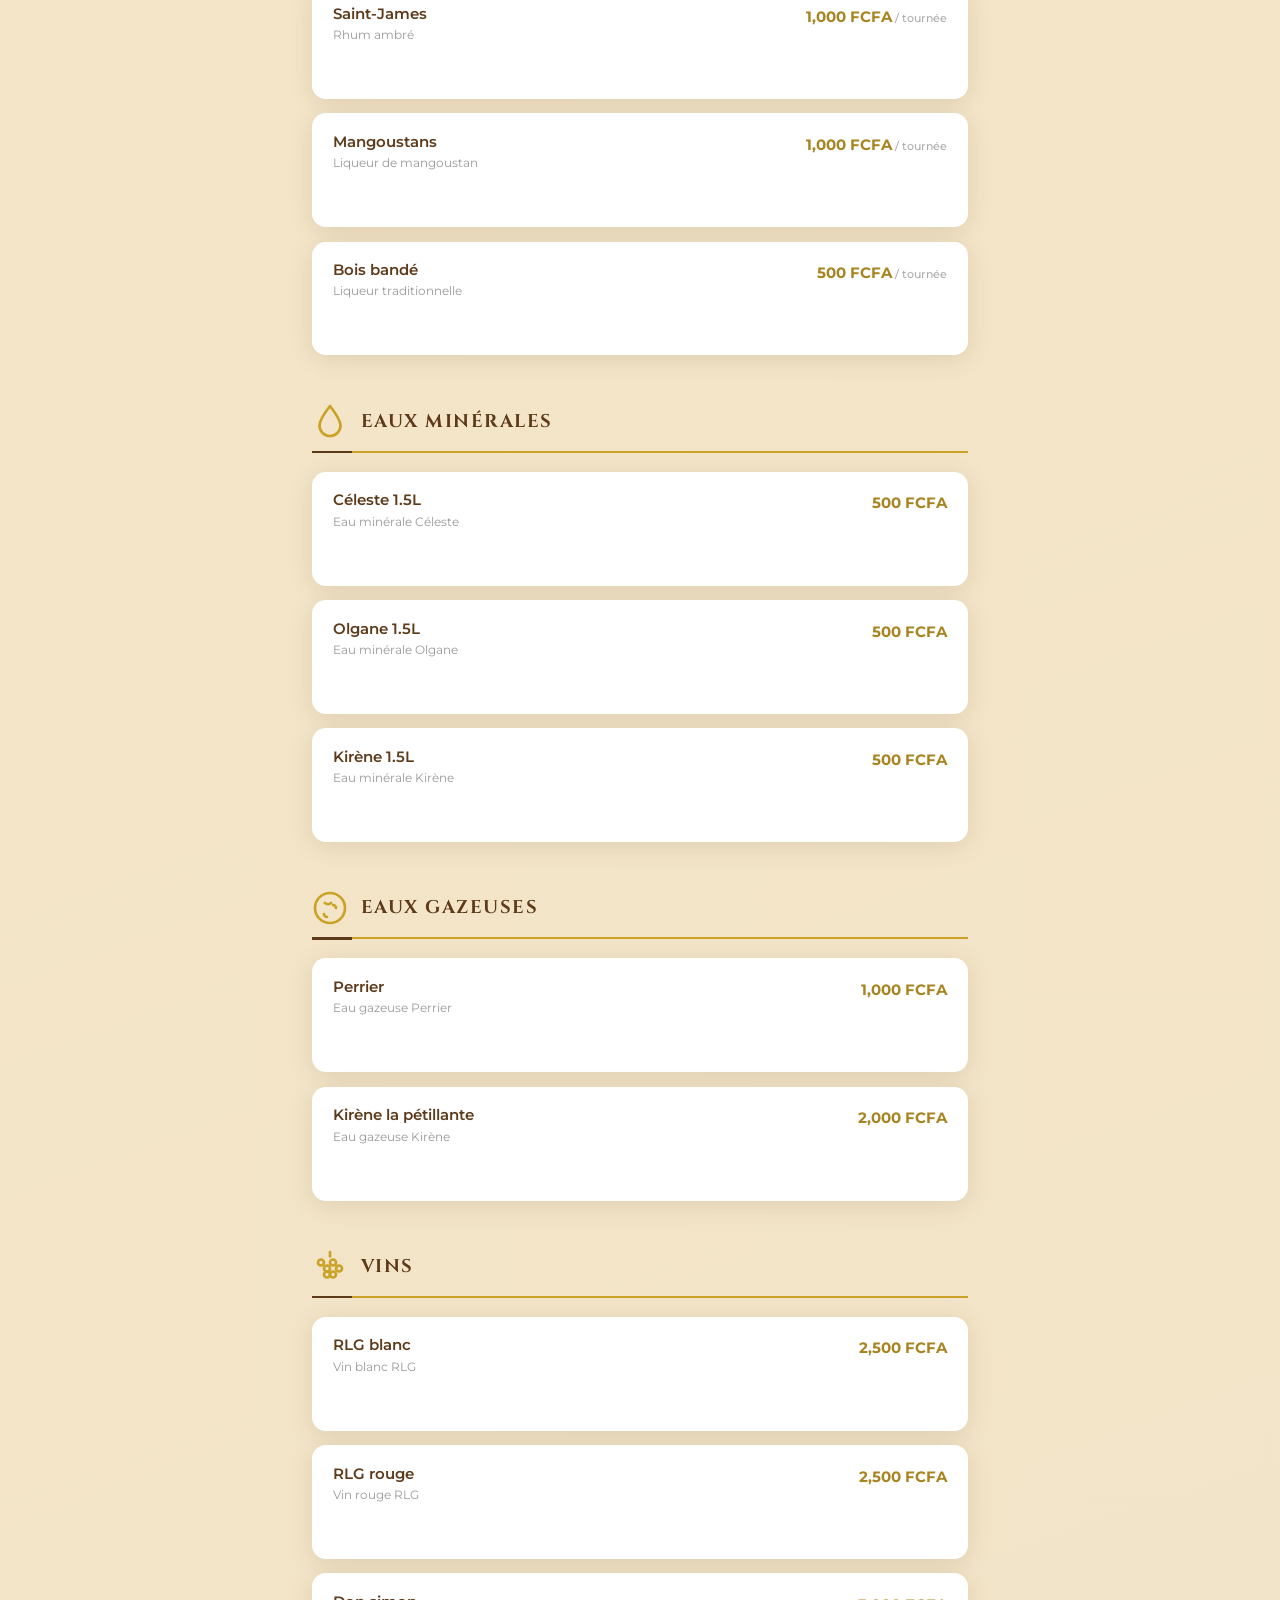
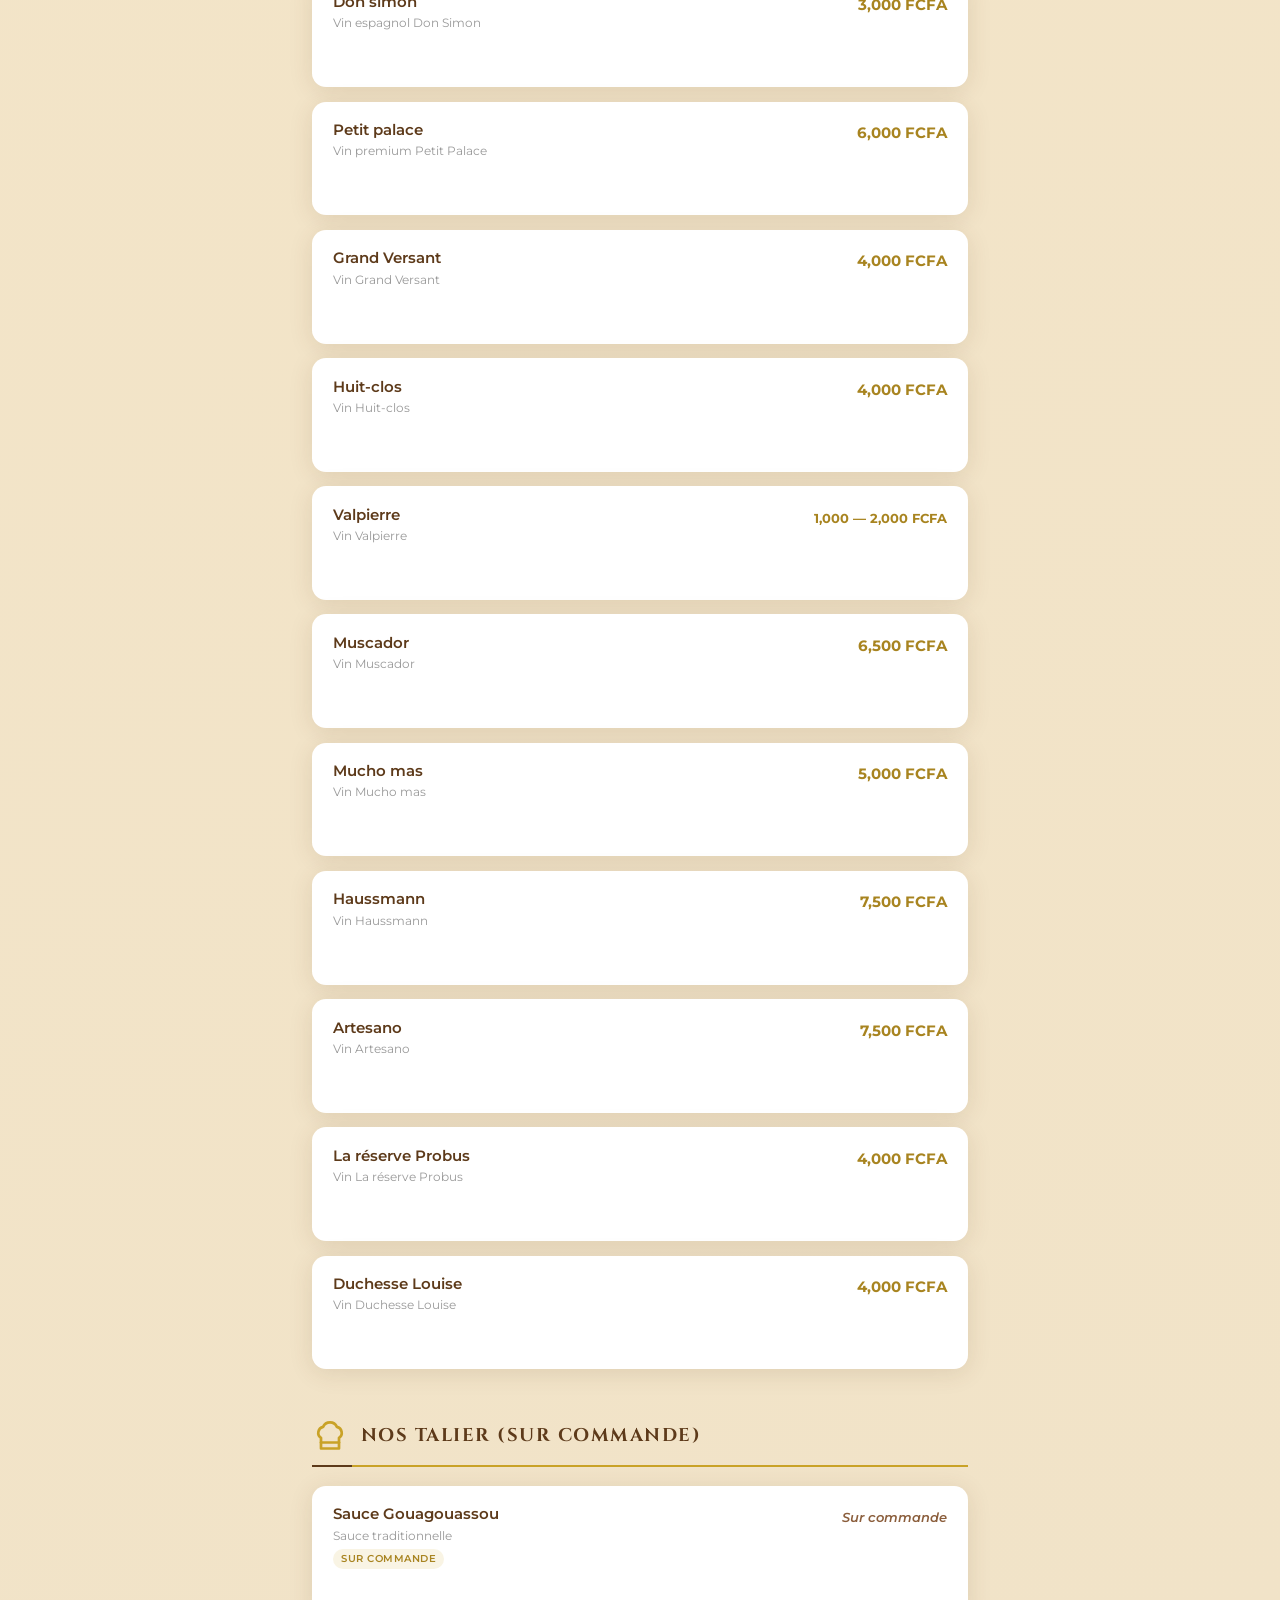
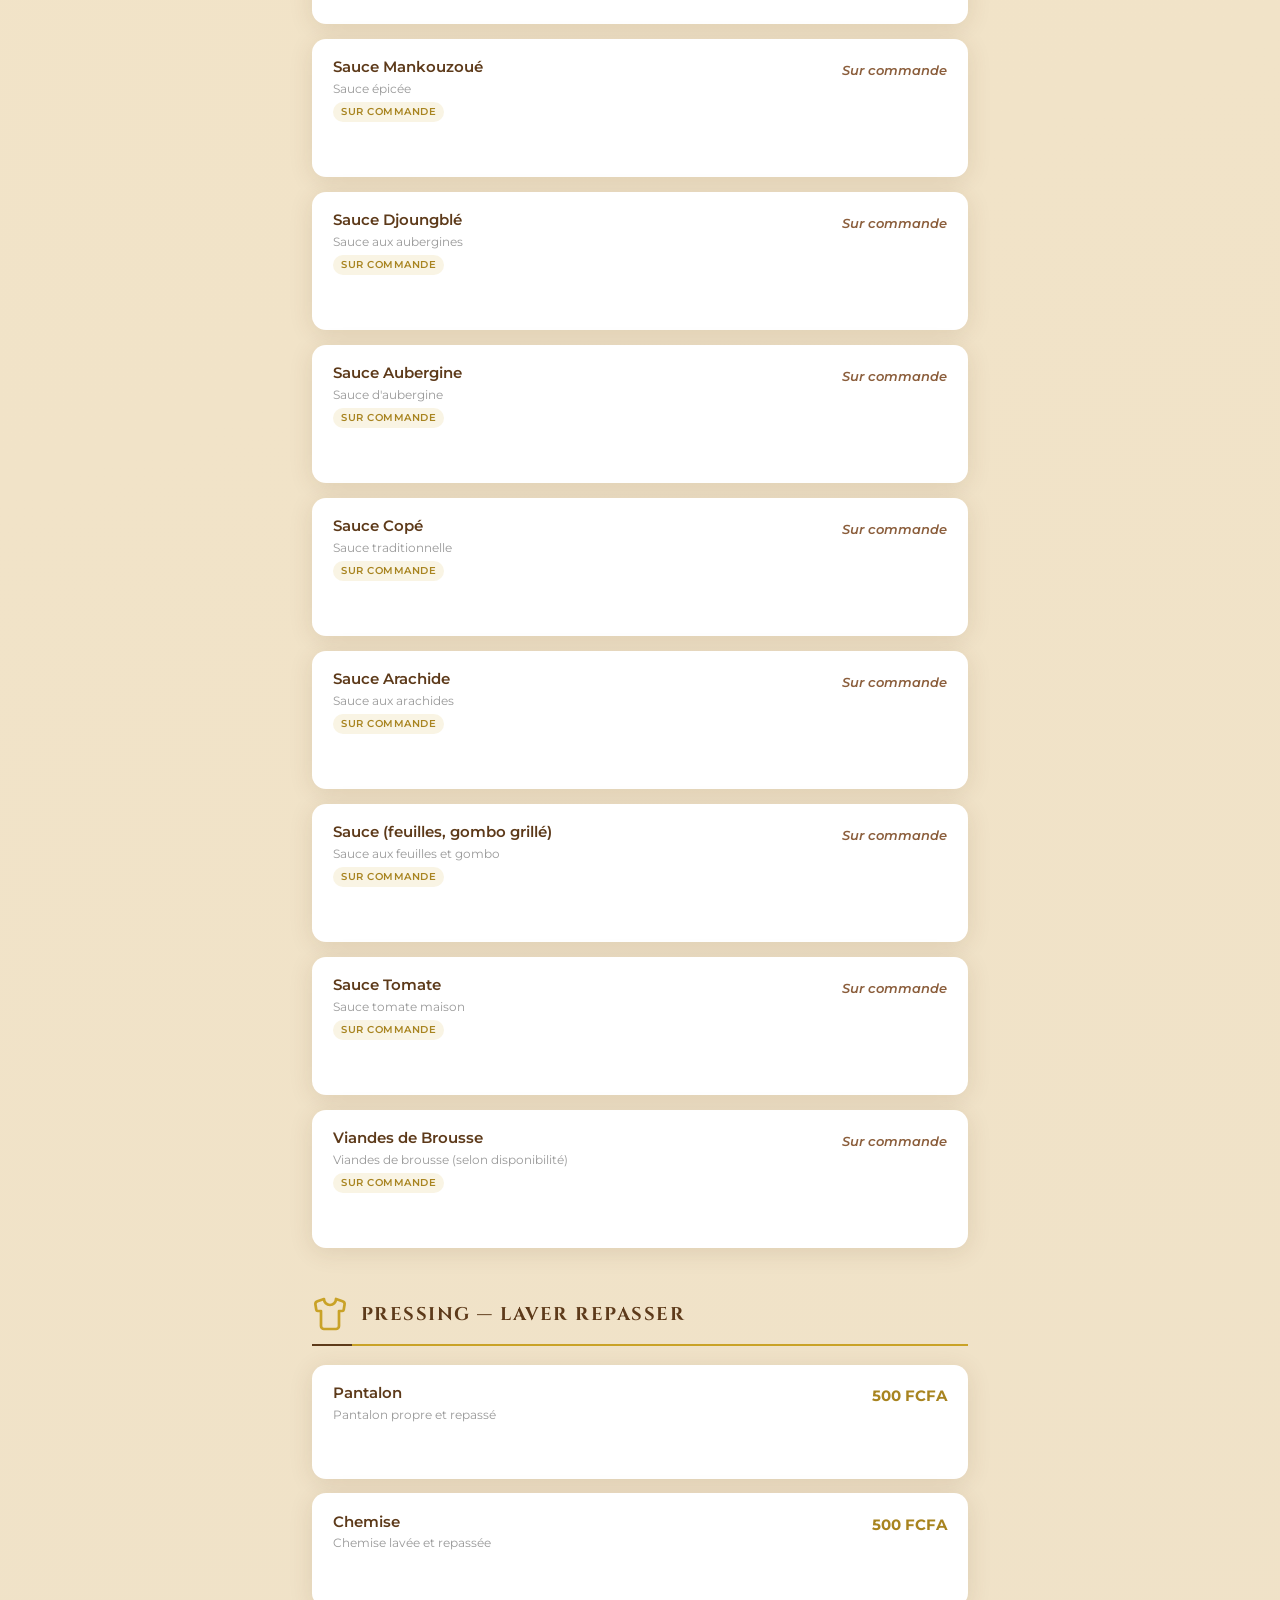
==== commit 1dedbfa7: "Update opening hours for Hotel Deloria" ====
--- a/menu_digital_deloria.html
+++ b/menu_digital_deloria.html
@@ -843,7 +843,7 @@
 <span>Arrah, quartier CGE</span>
 <span>+225 07 09 91 92 93</span>
 <span>hoteldeloria@gmail.com</span>
-<span>Ouvert 7j/7 — 24h/24</span>
+<span>Ouvert 7j/7 — 07h/23h</span>
 </div>
 </div>
 </header>
@@ -2850,7 +2850,7 @@
 </div>
 <script>
         let cart = [];
-        const WHATSAPP_NUMBER = '2250708439489';
+        const WHATSAPP_NUMBER = '2250709919293';
 
         function toggleItem(element, name, price) {
             const qtyEl = element.querySelector('.qty-value');
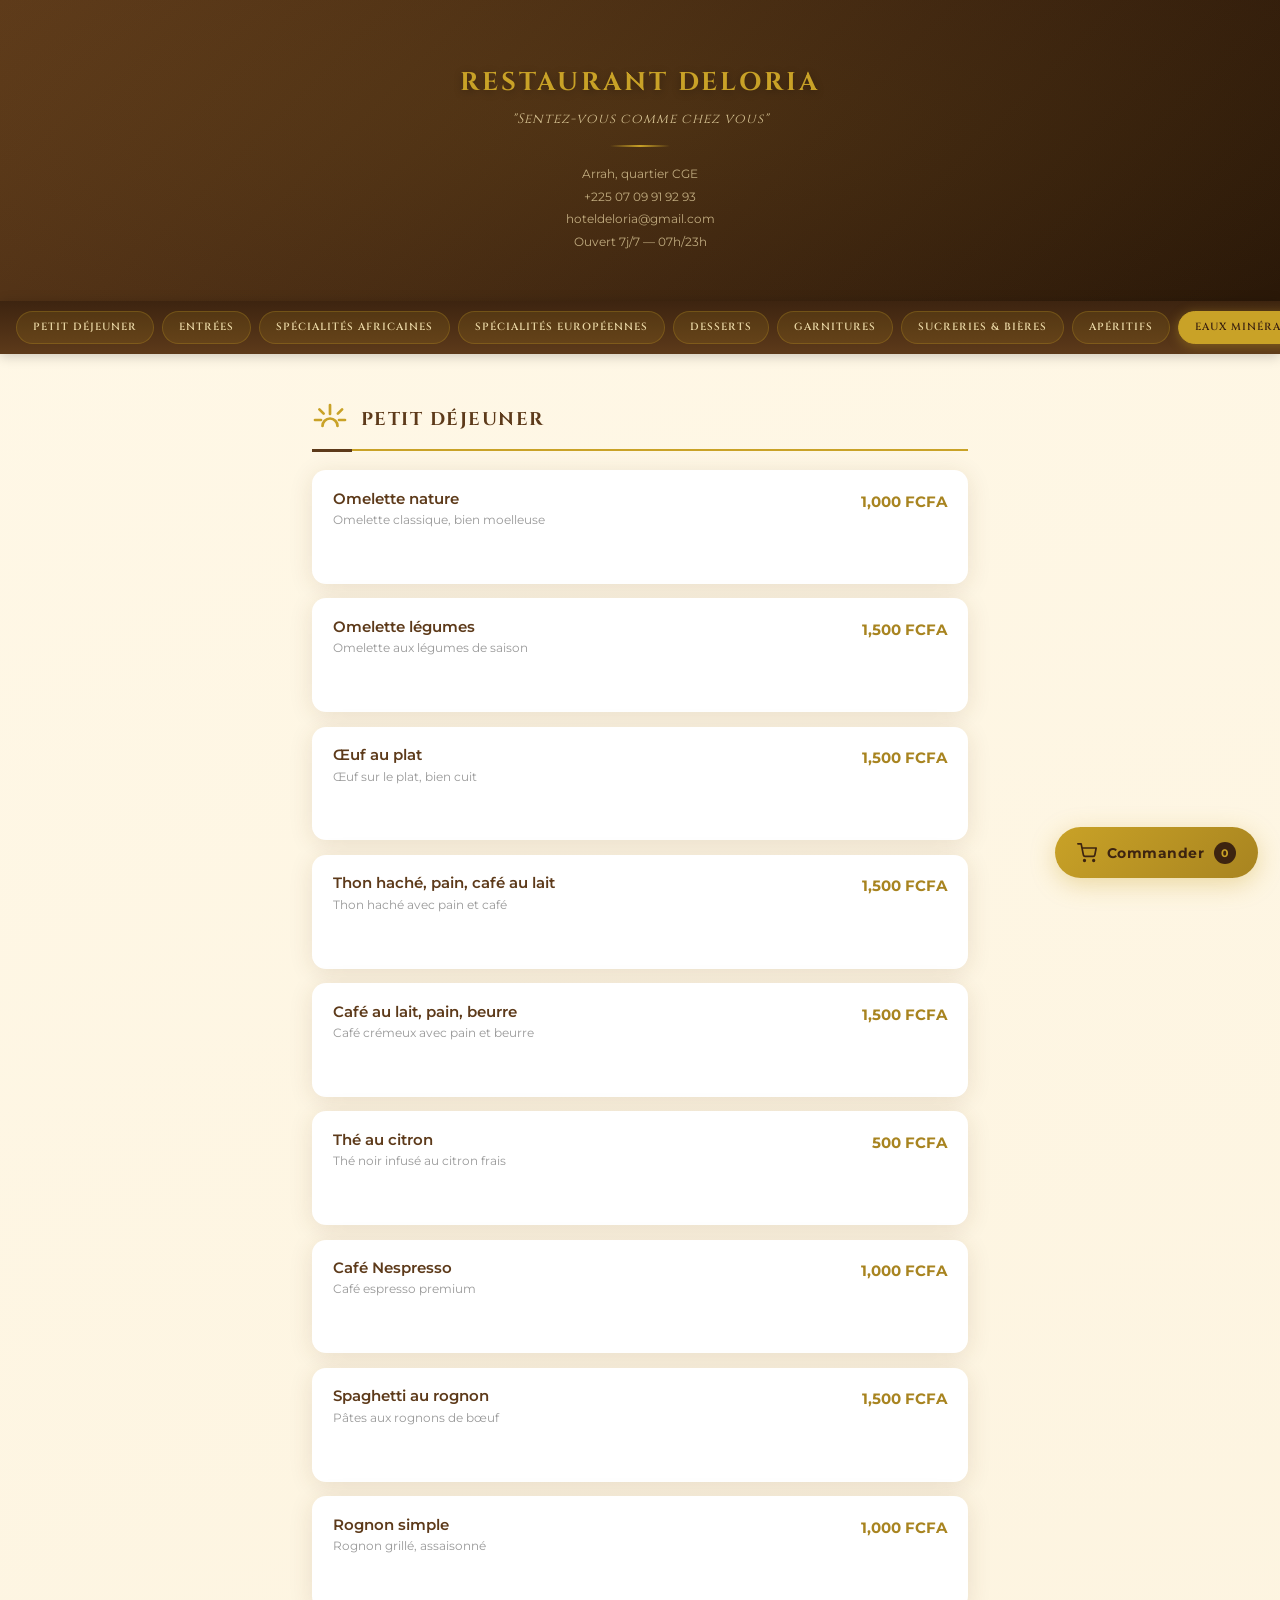
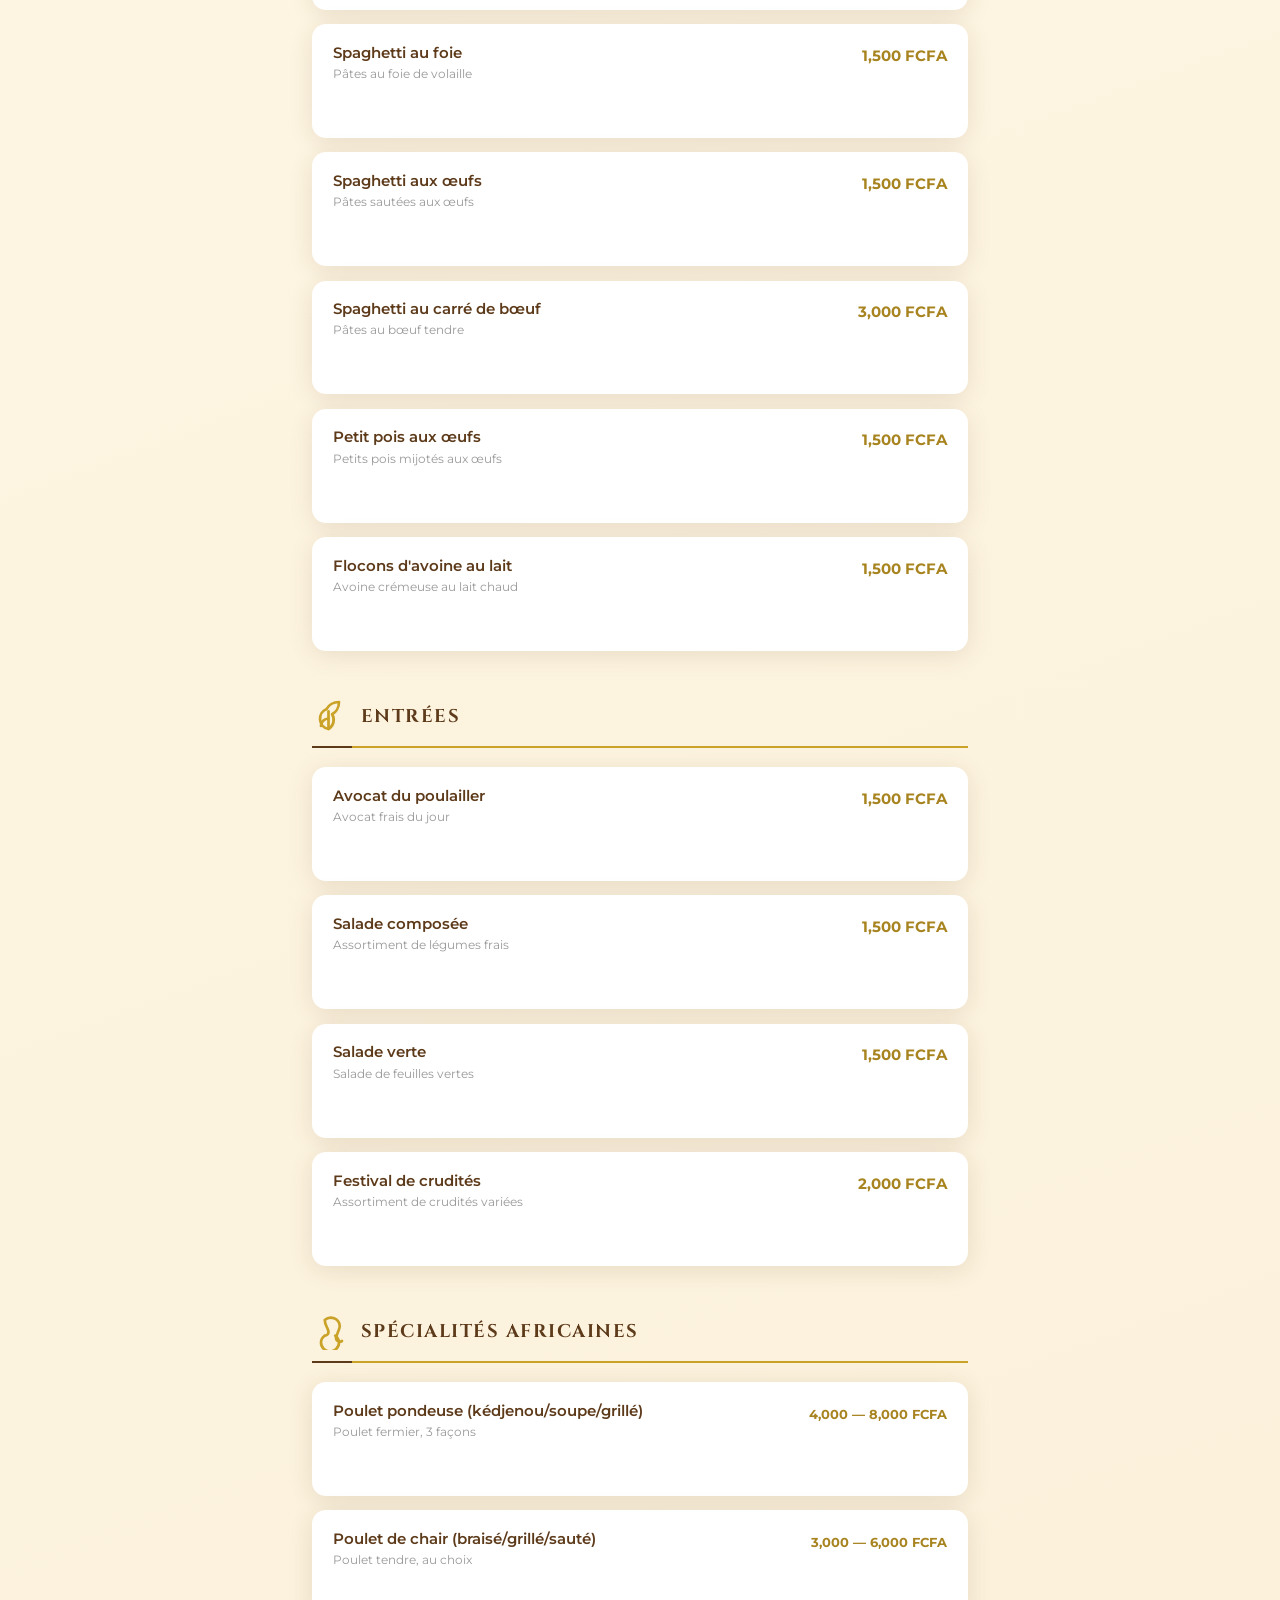
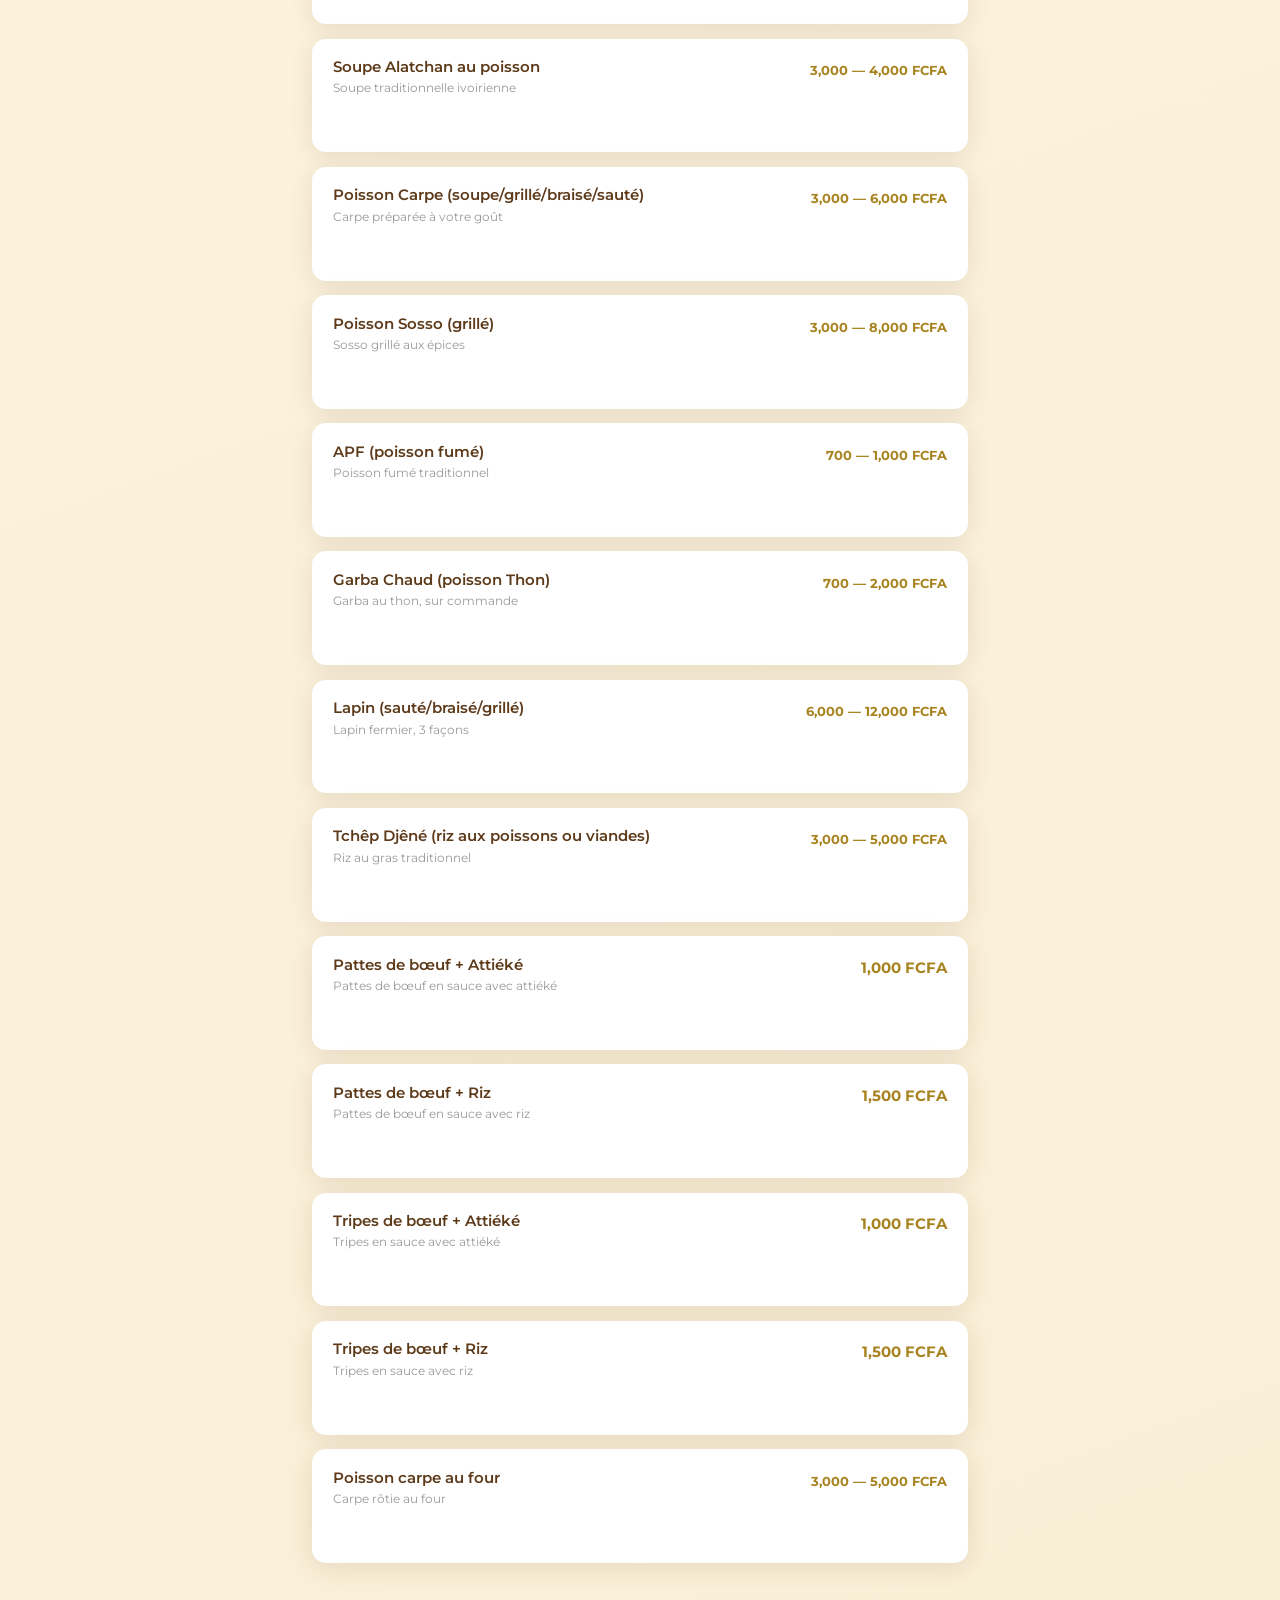
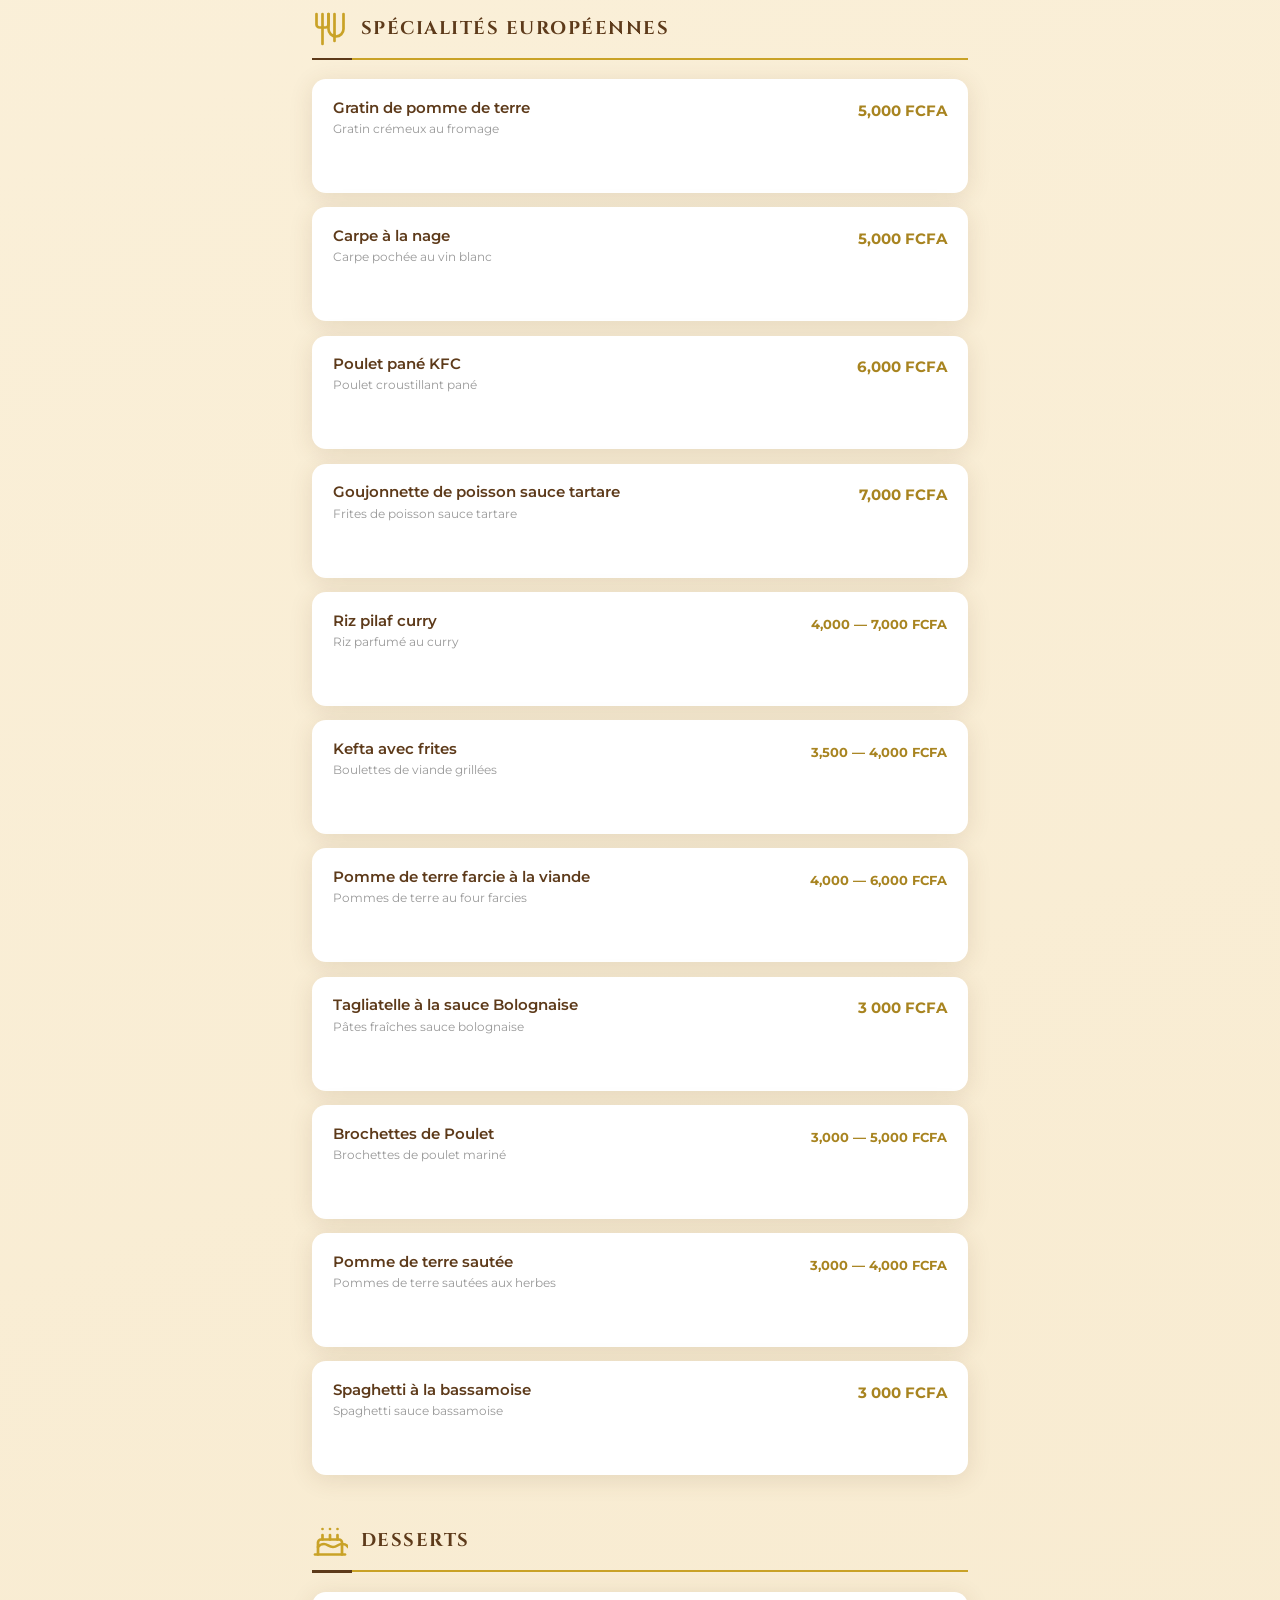
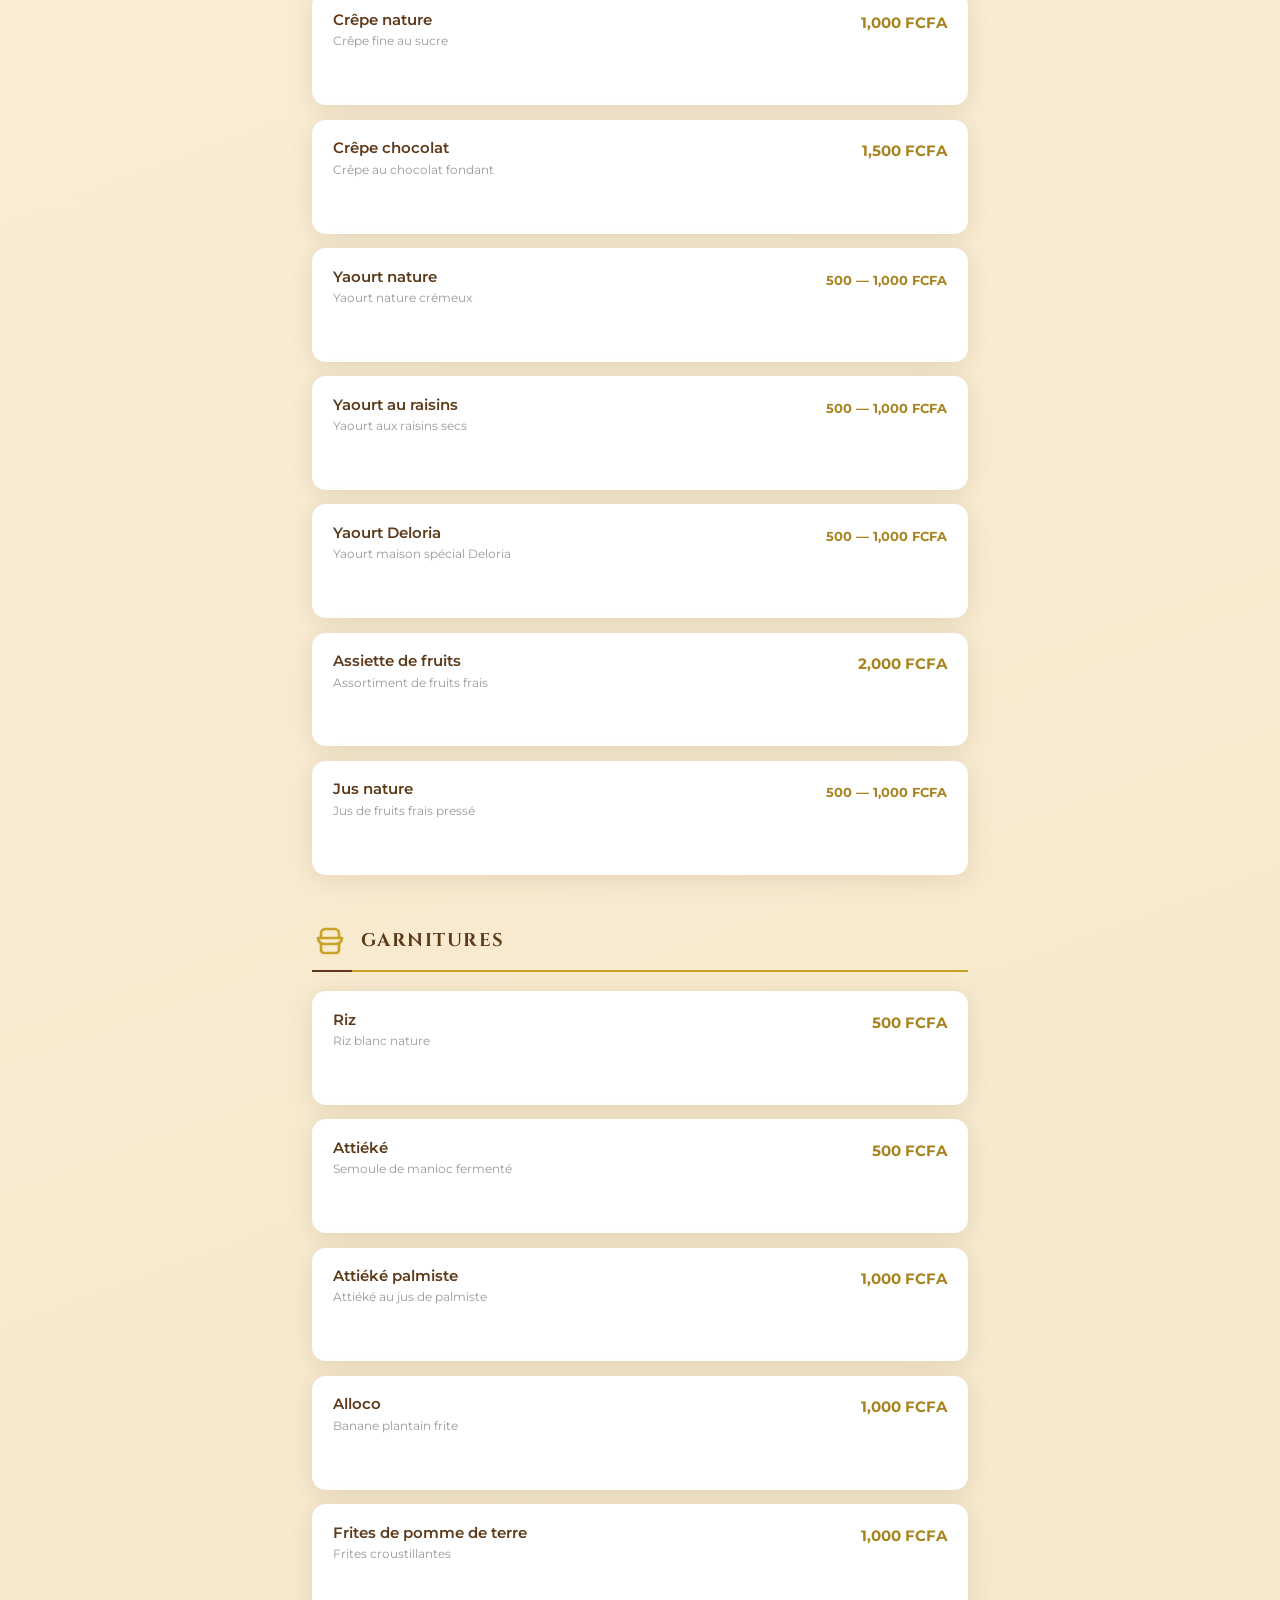
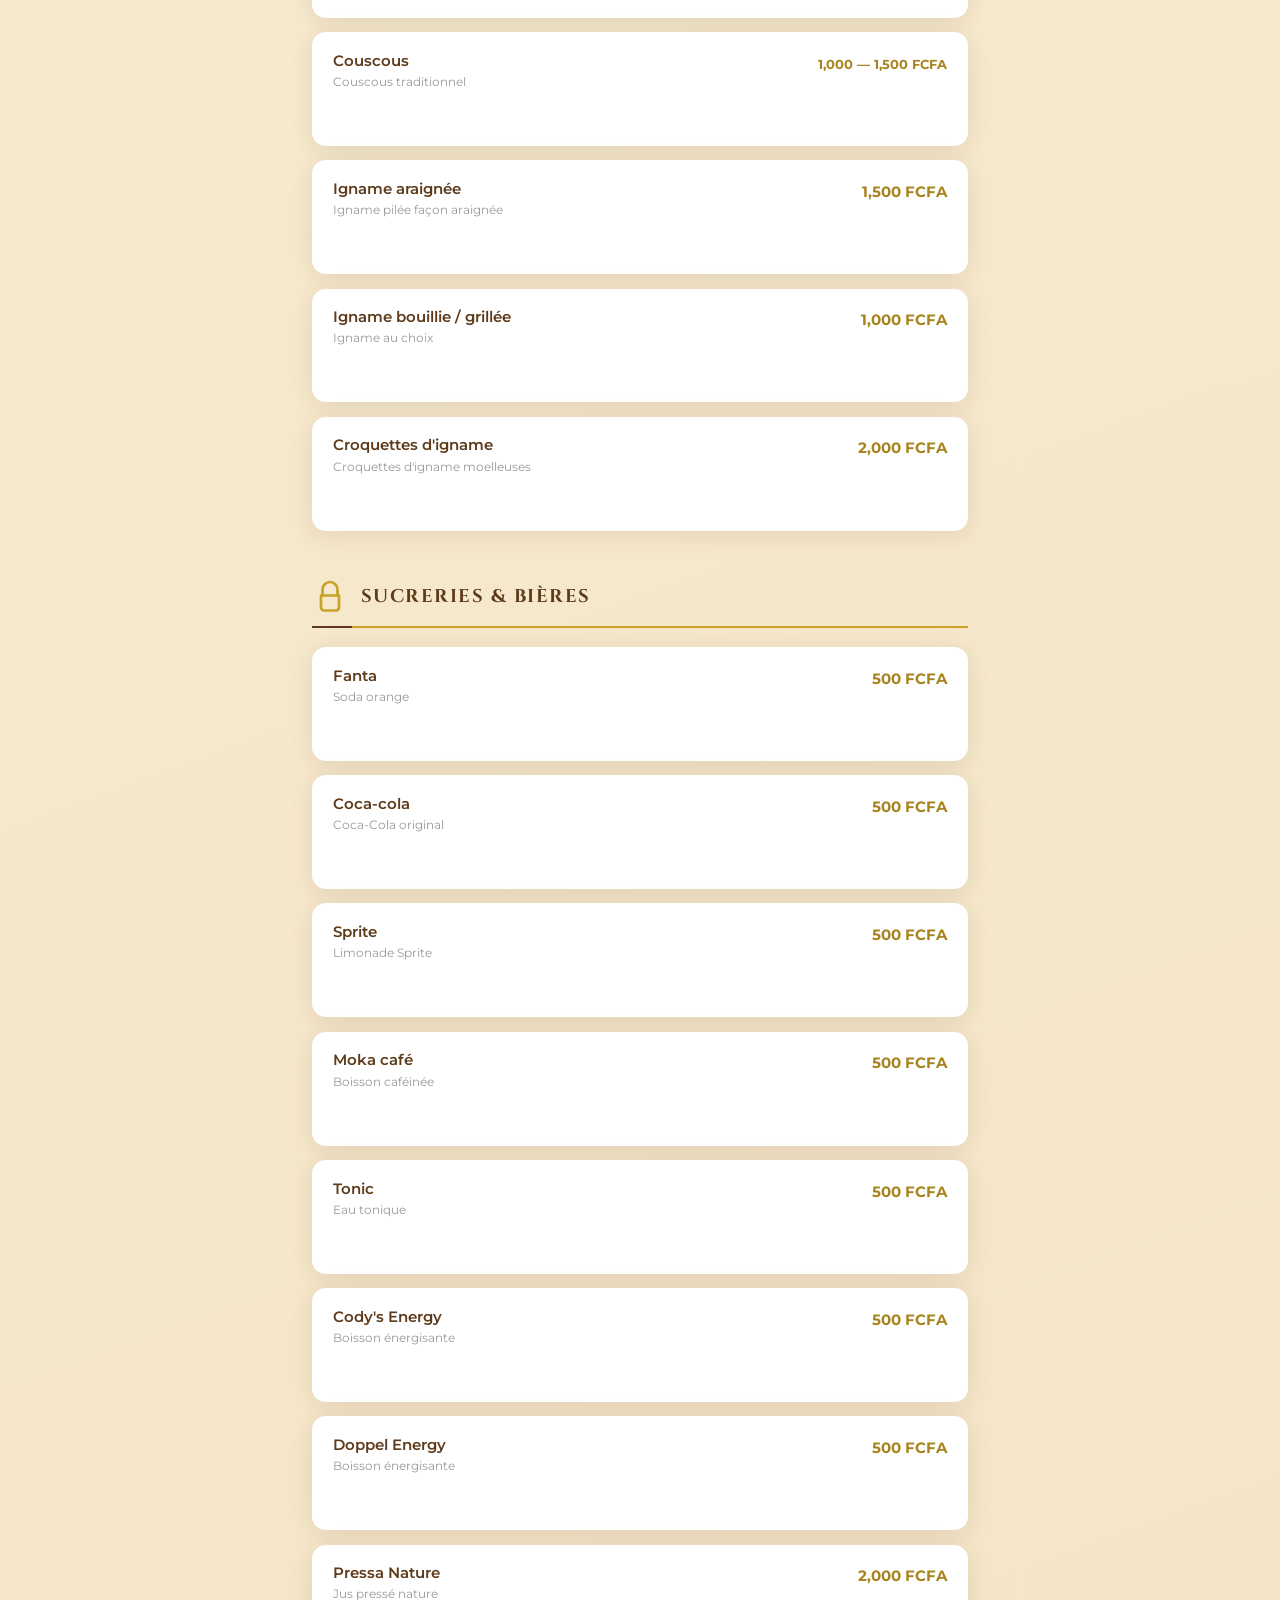
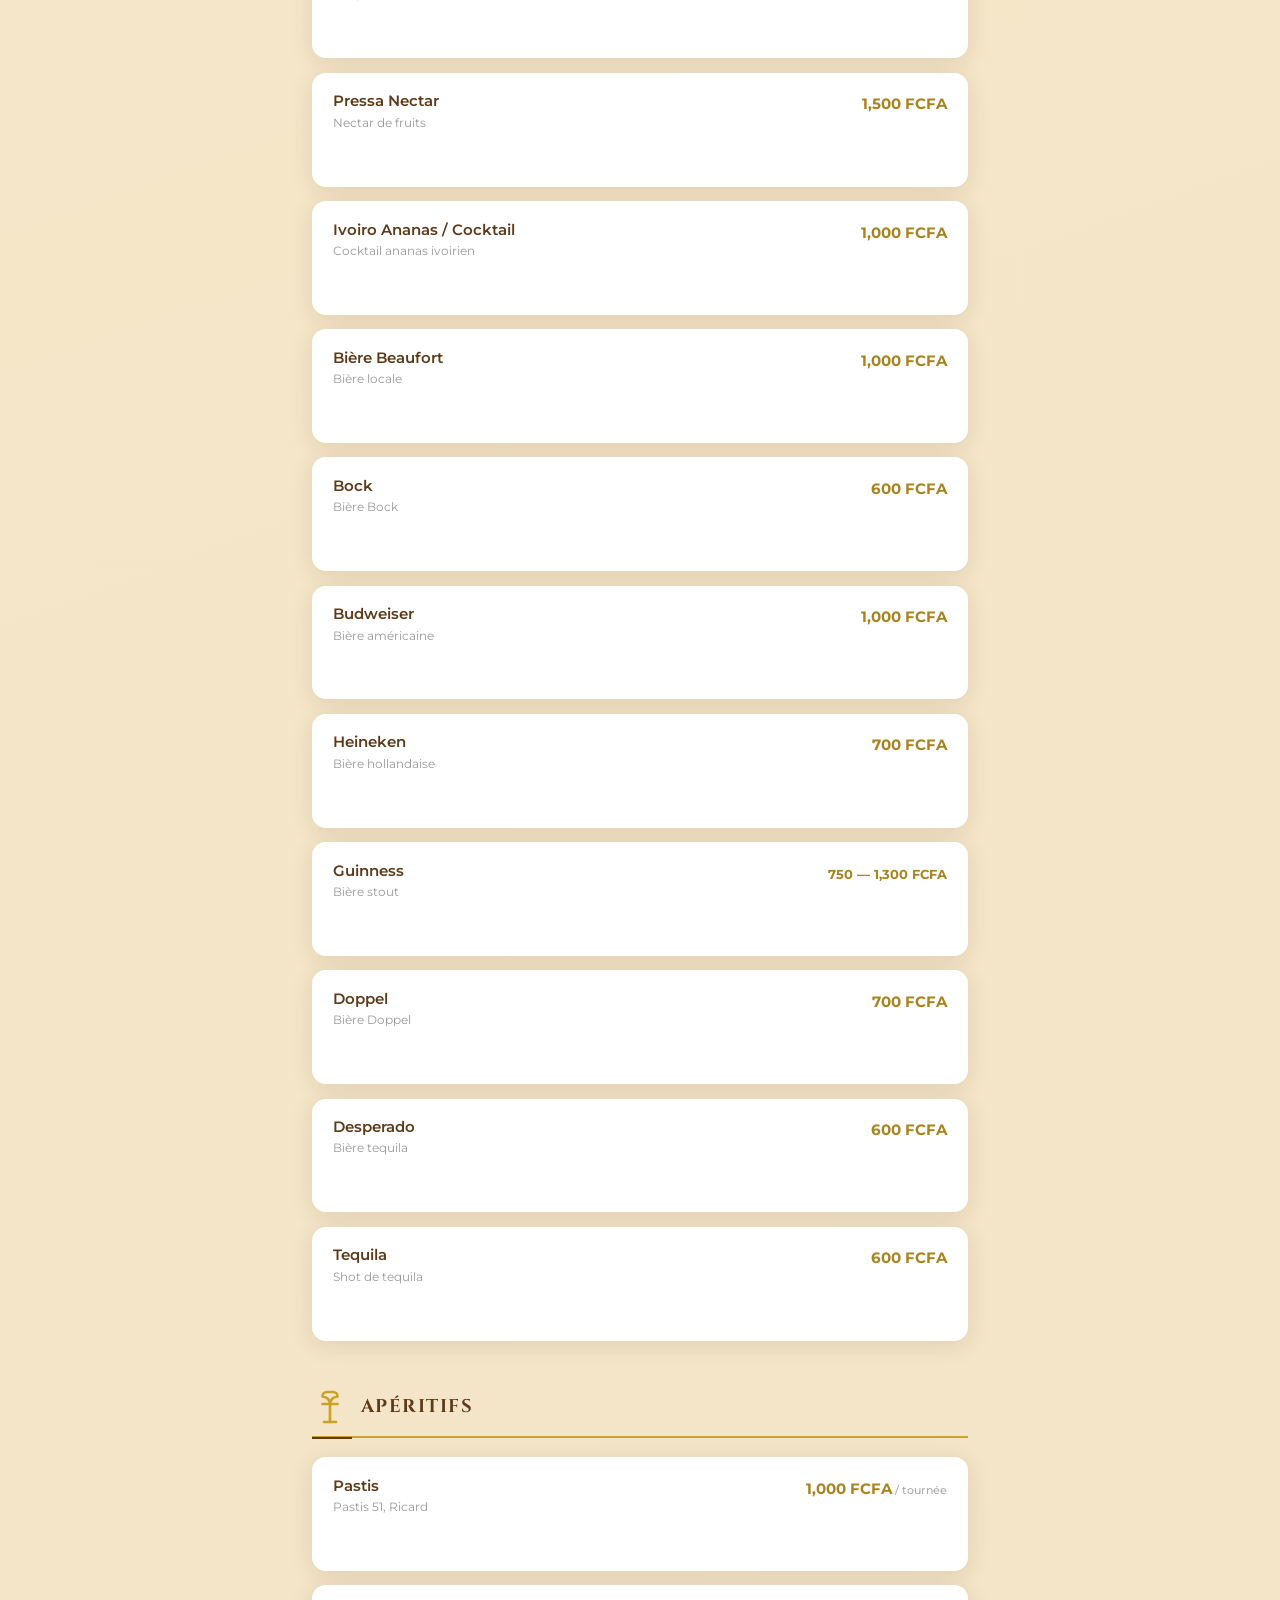
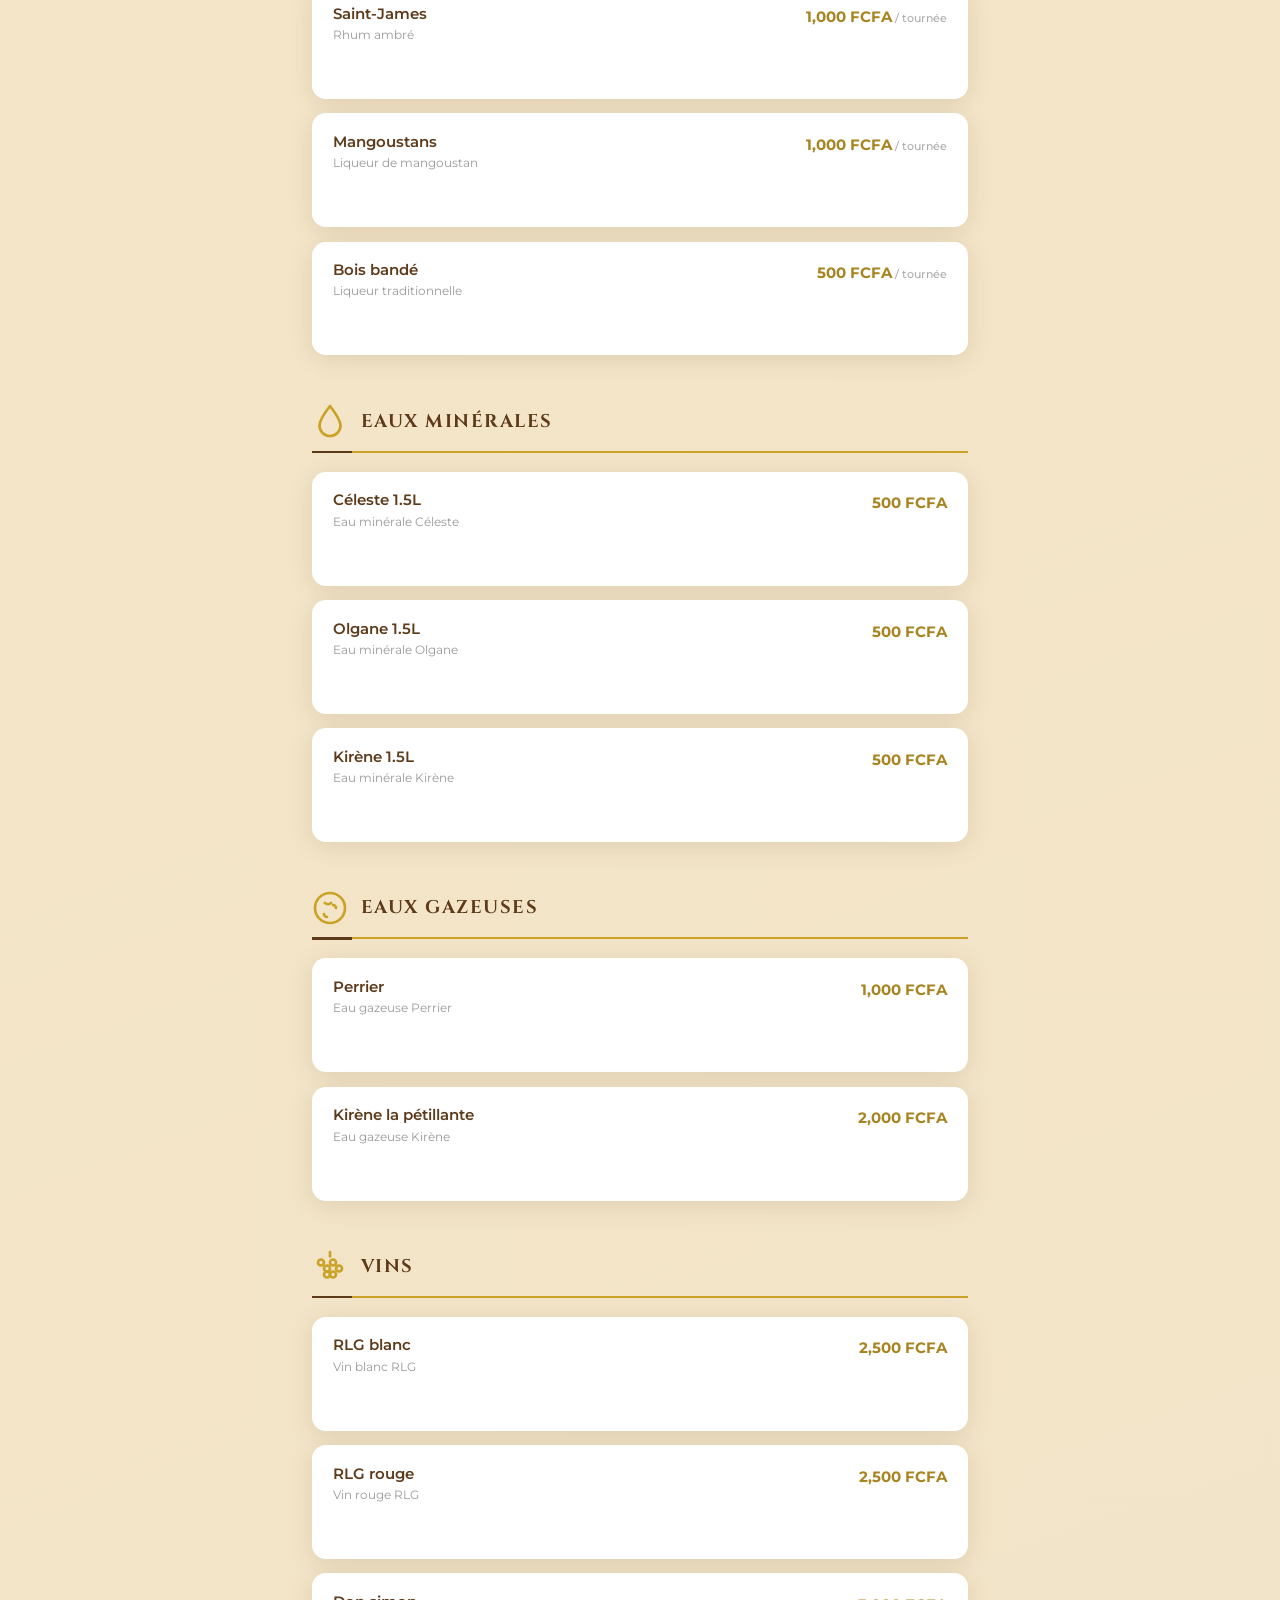
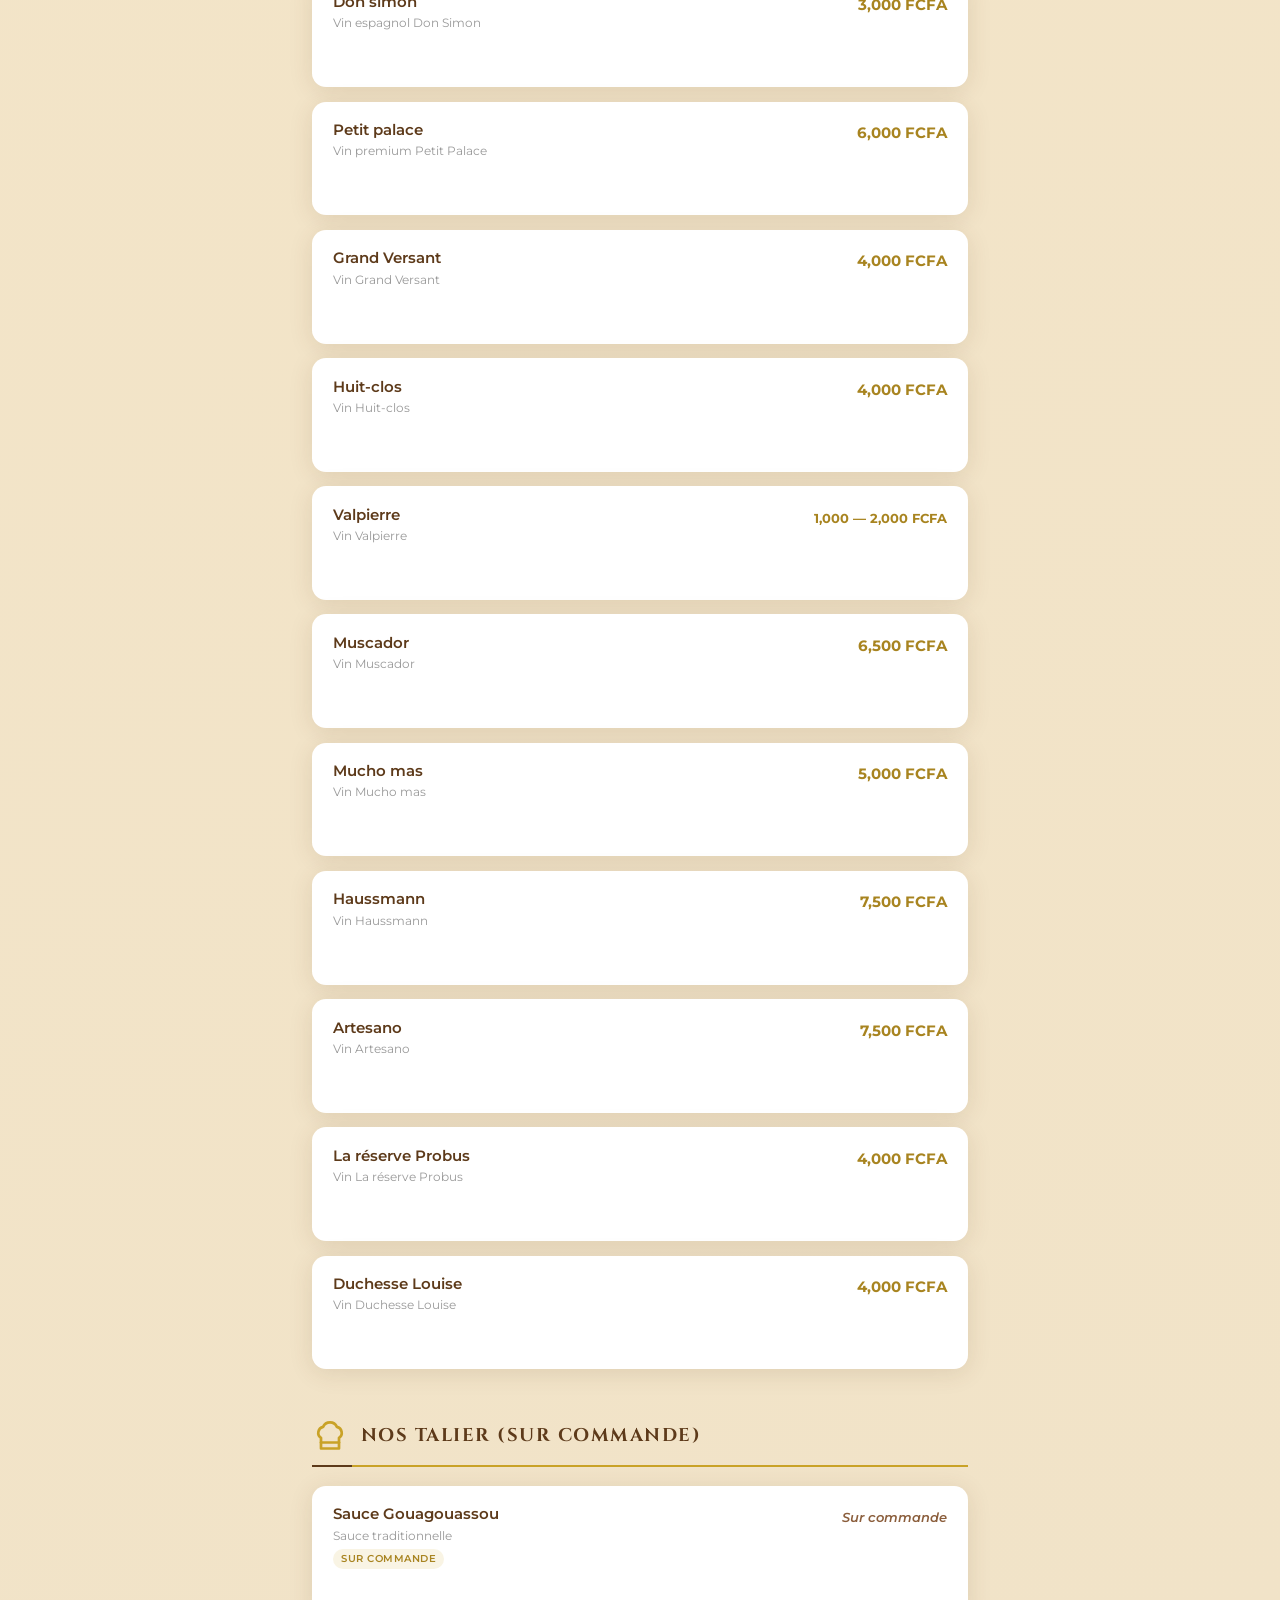
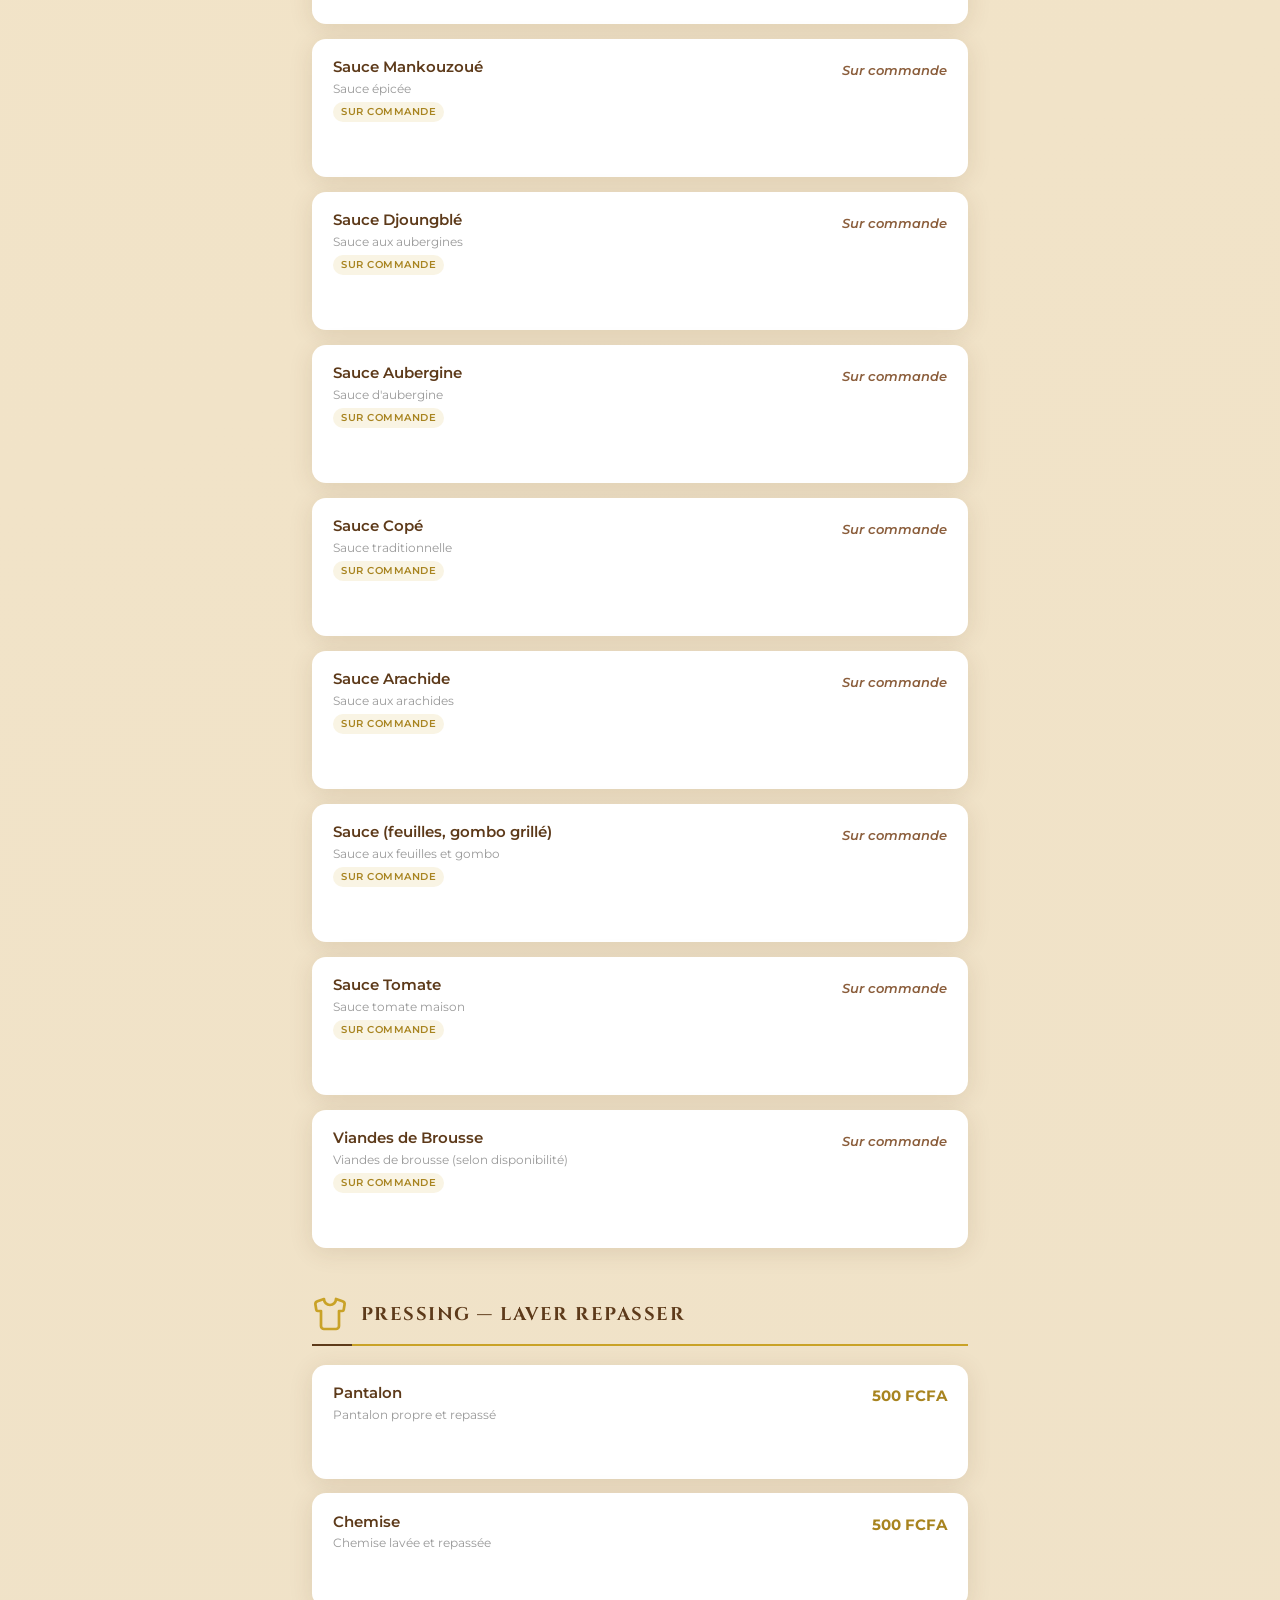
==== commit c558f558: "Update title and header from Hôtel to Restaurant" ====
--- a/menu_digital_deloria.html
+++ b/menu_digital_deloria.html
@@ -4,7 +4,7 @@
 <head>
 <meta charset="utf-8"/>
 <meta content="width=device-width, initial-scale=1.0, maximum-scale=1.0, user-scalable=no" name="viewport"/>
-<title>Résidence Hôtel Deloria — Menu Digital</title>
+<title>Réstaurant Deloria — Menu Digital</title>
 <link href="https://fonts.googleapis.com" rel="preconnect"/>
 <link crossorigin="" href="https://fonts.gstatic.com" rel="preconnect"/>
 <link href="https://fonts.googleapis.com/css2?family=Cinzel:wght@400;500;600;700&amp;family=Montserrat:wght@400;500;600;700&amp;display=swap" rel="stylesheet"/>
@@ -836,7 +836,7 @@
 <div class="logo-container">
 <img alt="Logo Deloria" class="logo-img" onerror="this.style.display='none'" src="https://monadia-bucket.sfo3.cdn.digitaloceanspaces.com/Capture%20d'%C3%A9cran%202026-05-20%20223523.png"/>
 </div>
-<h1 class="hotel-name">RÉSIDENCE HÔTEL DELORIA</h1>
+<h1 class="hotel-name">RESTAURANT DELORIA</h1>
 <p class="tagline">"Sentez-vous comme chez vous"</p>
 <div class="divider"></div>
 <div class="hotel-info">
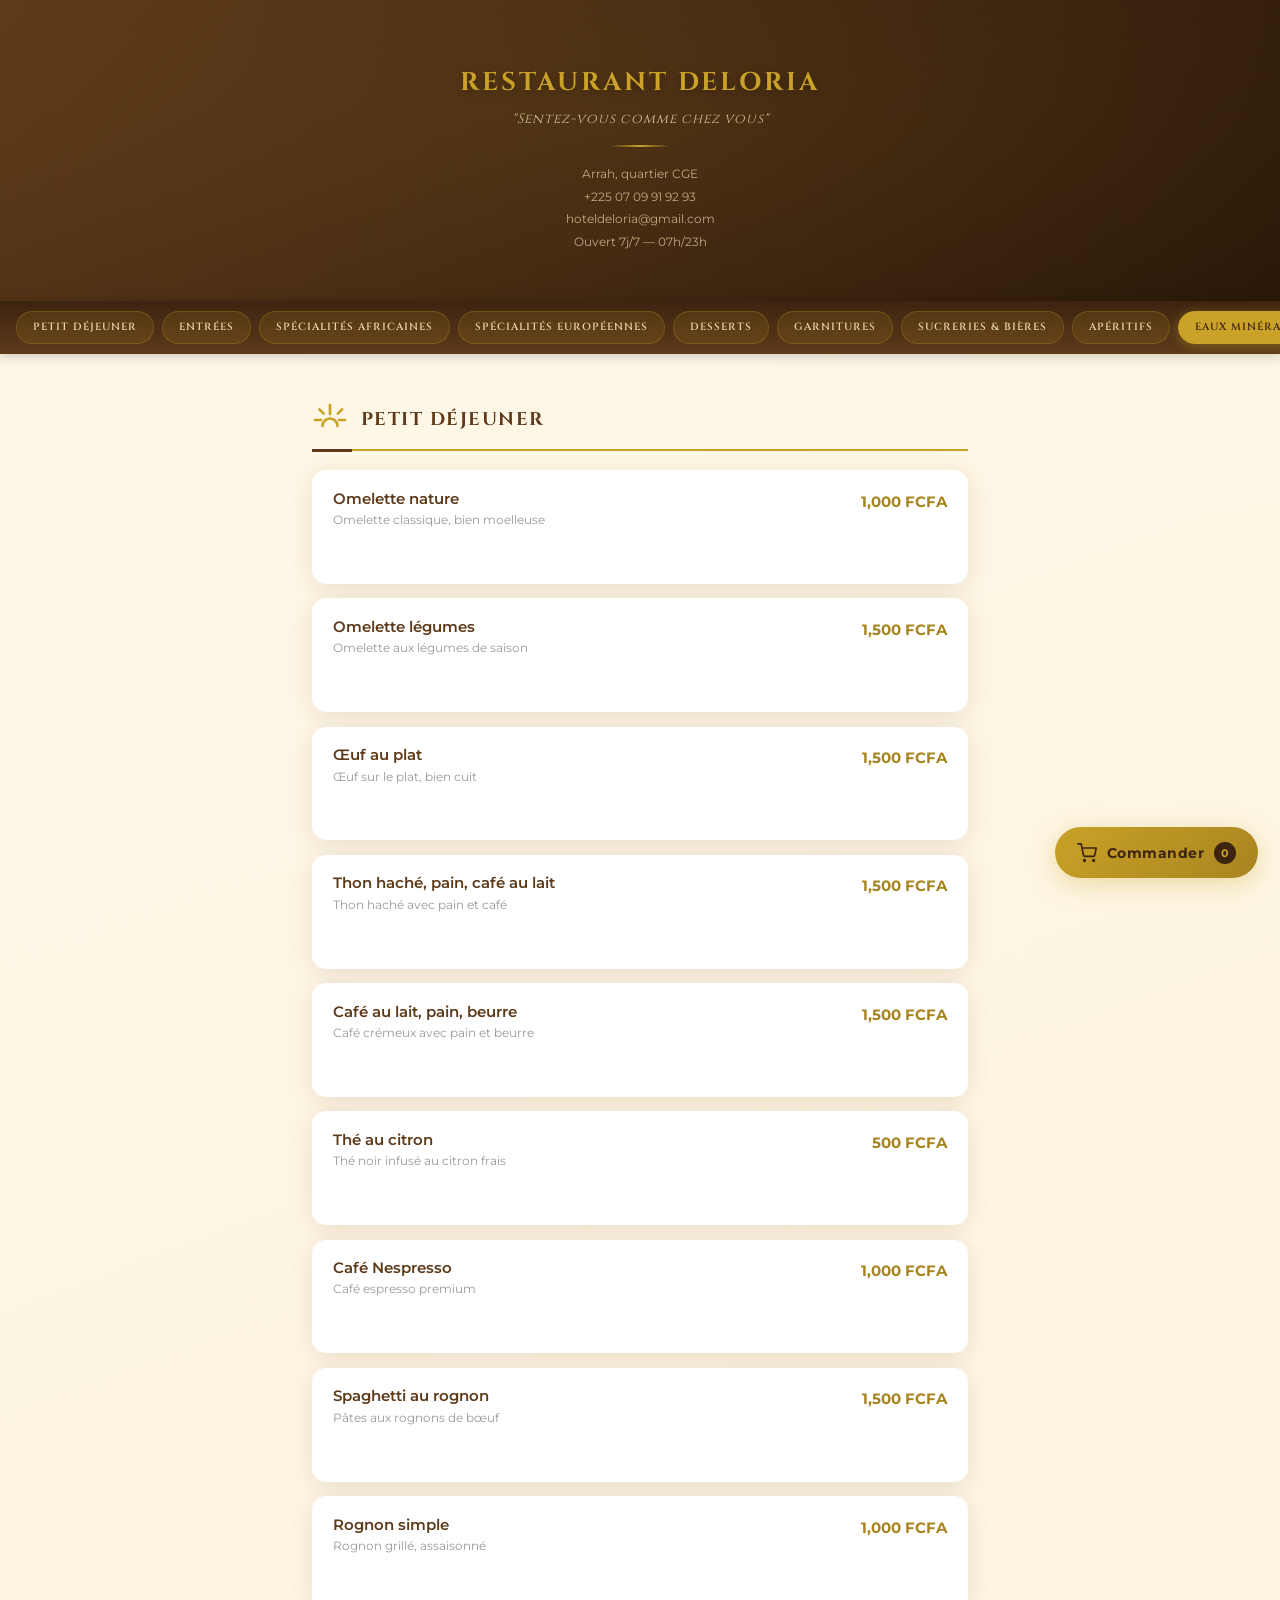
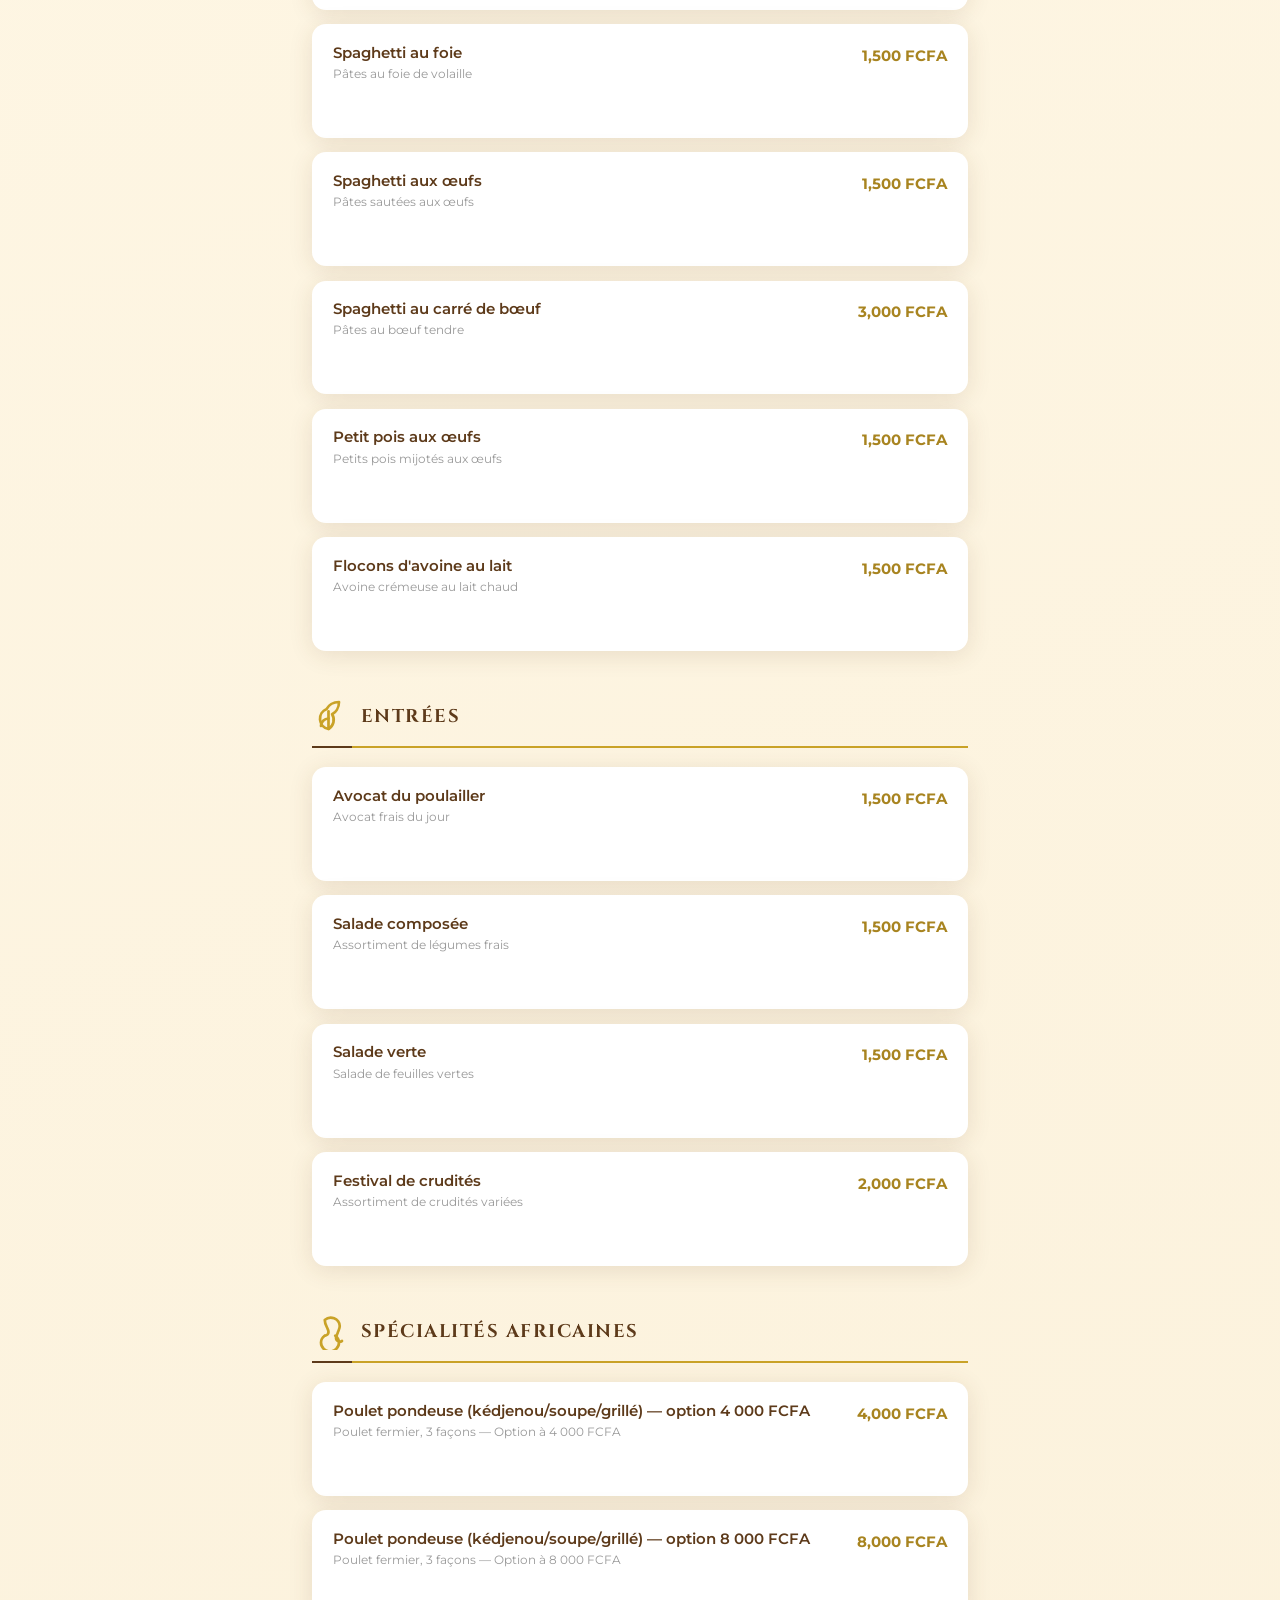
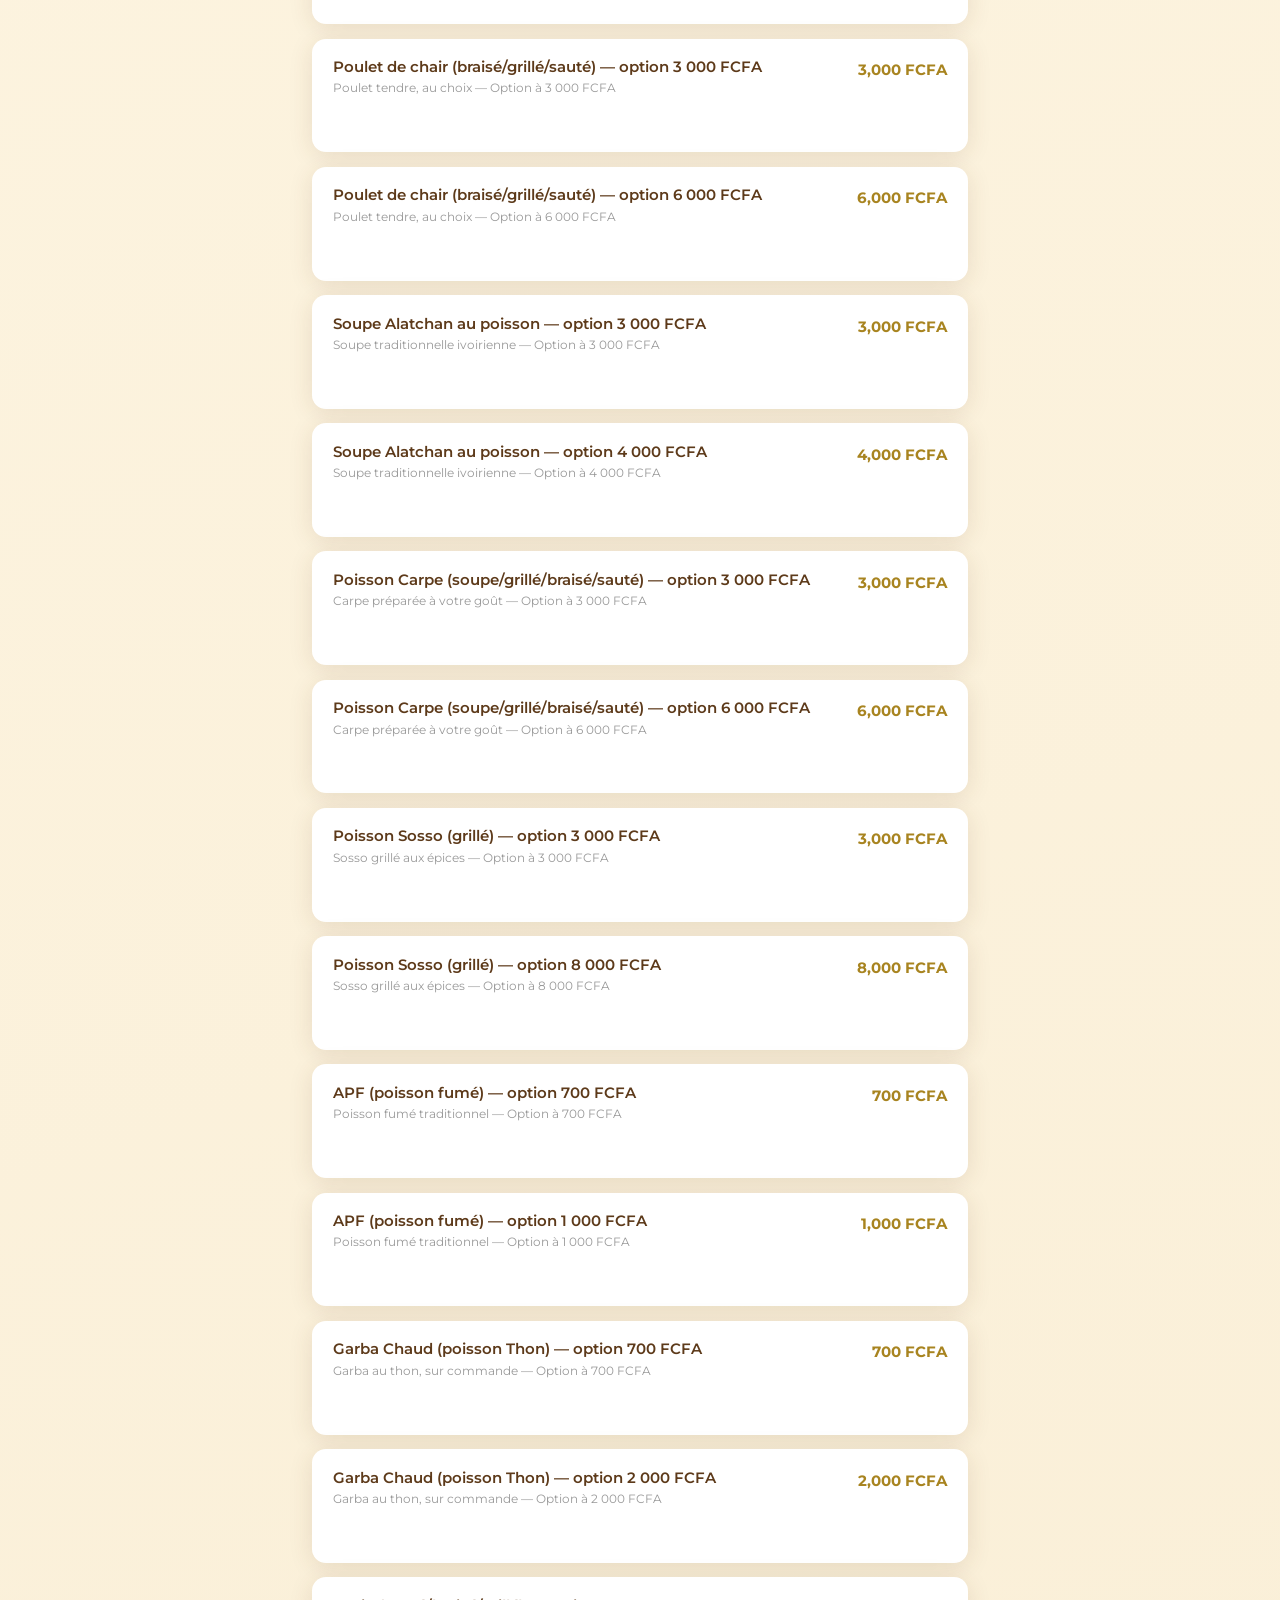
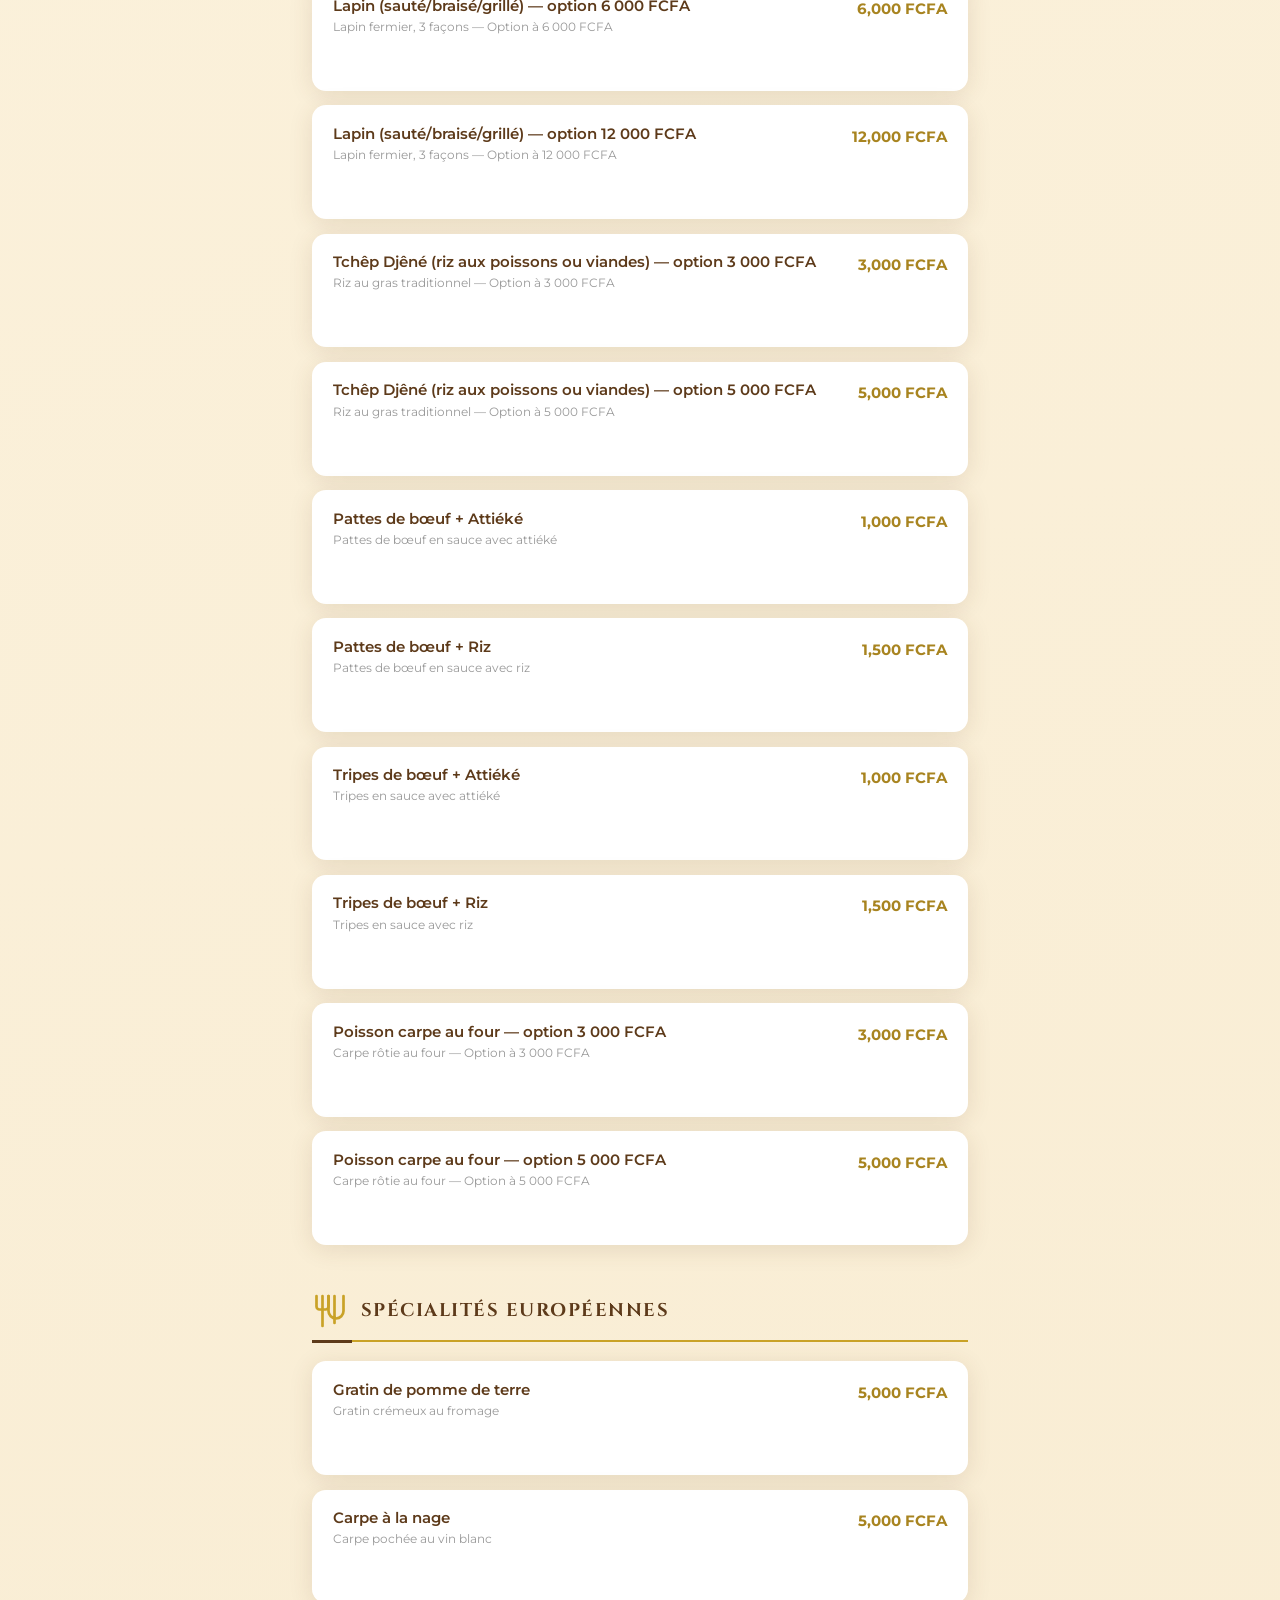
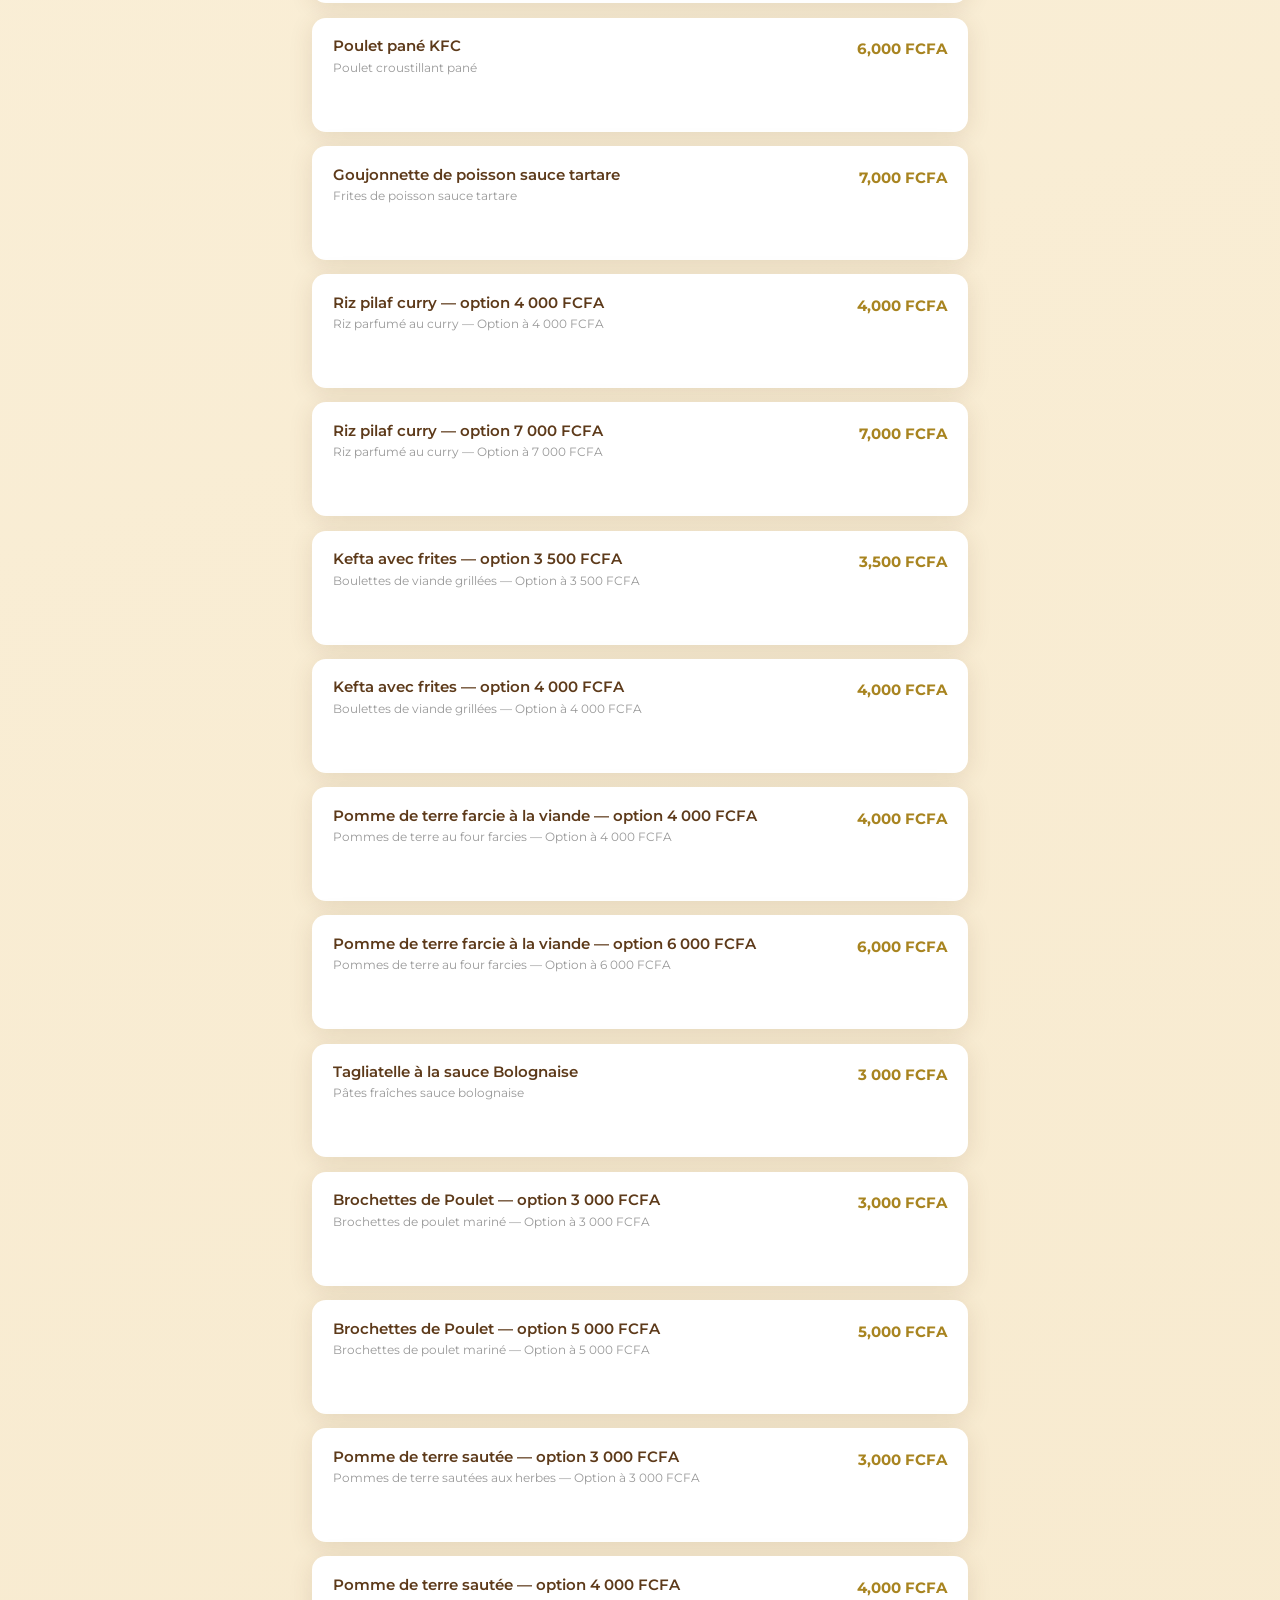
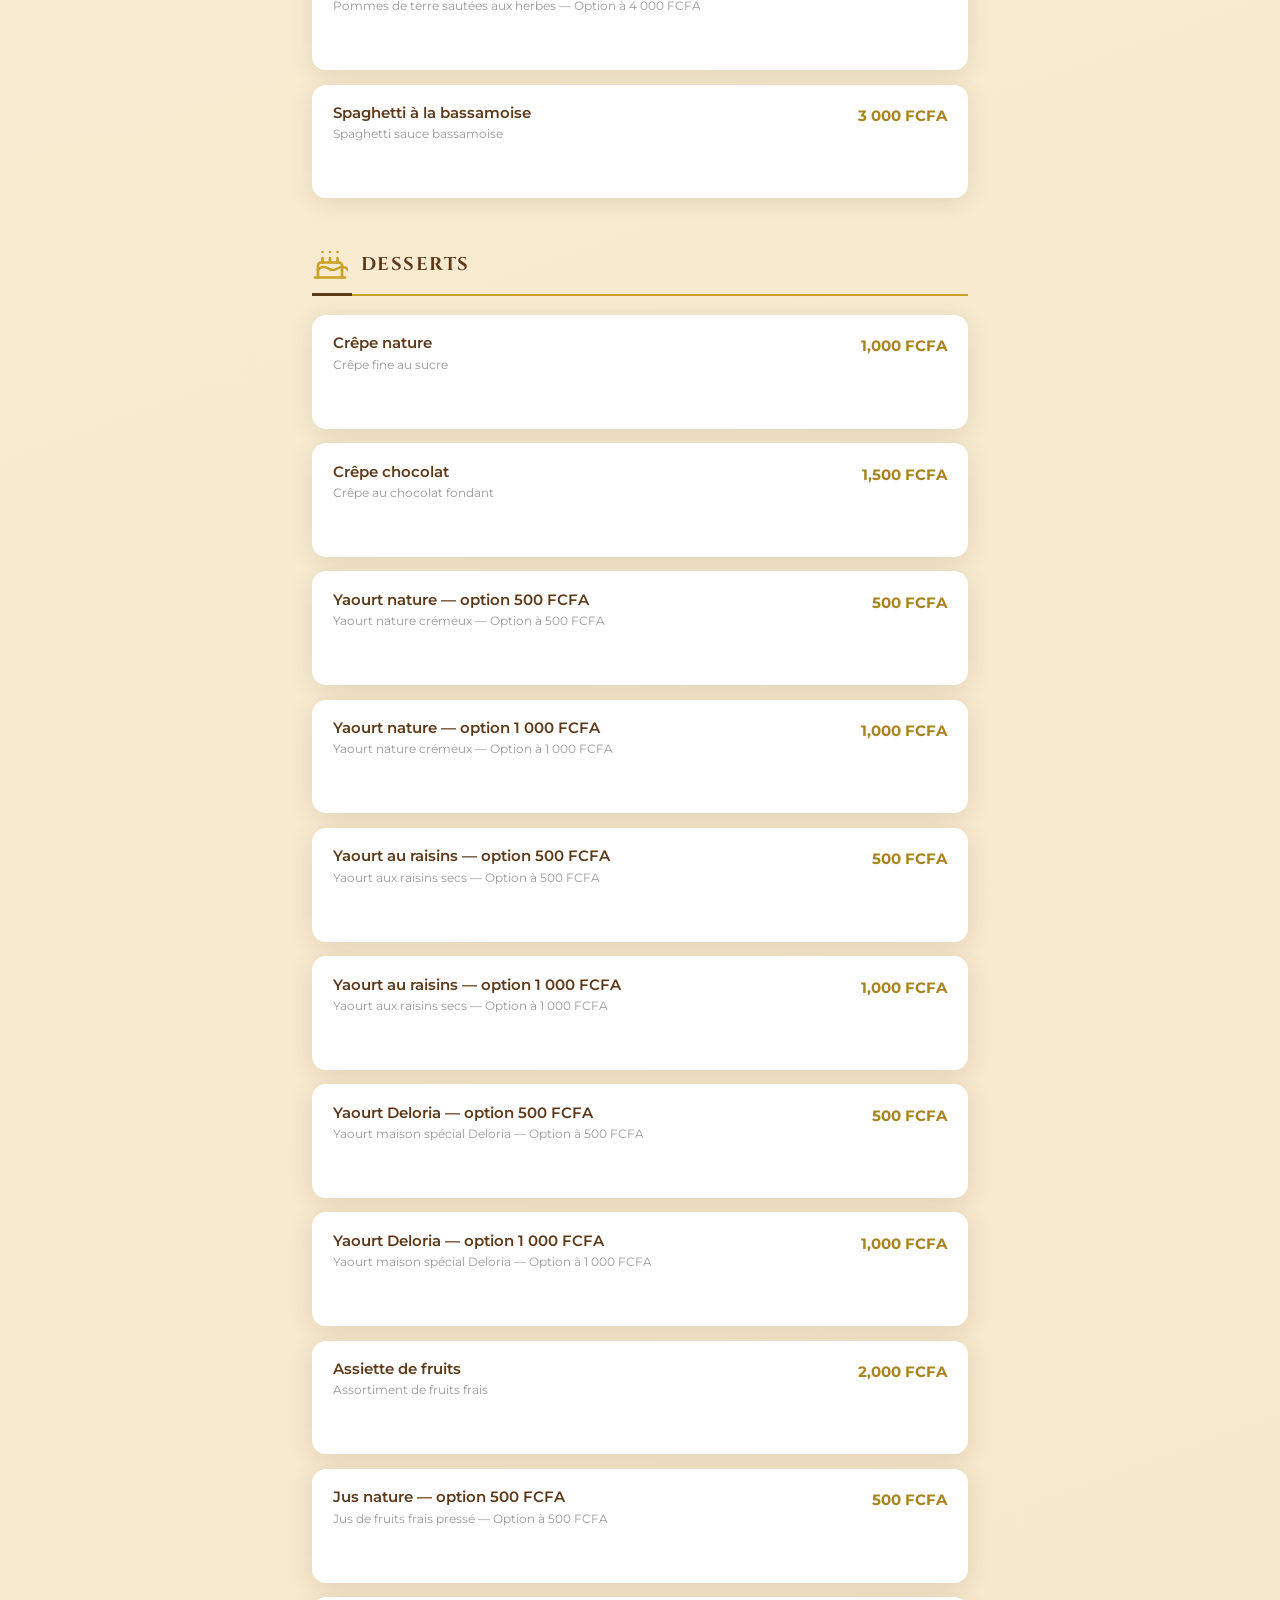
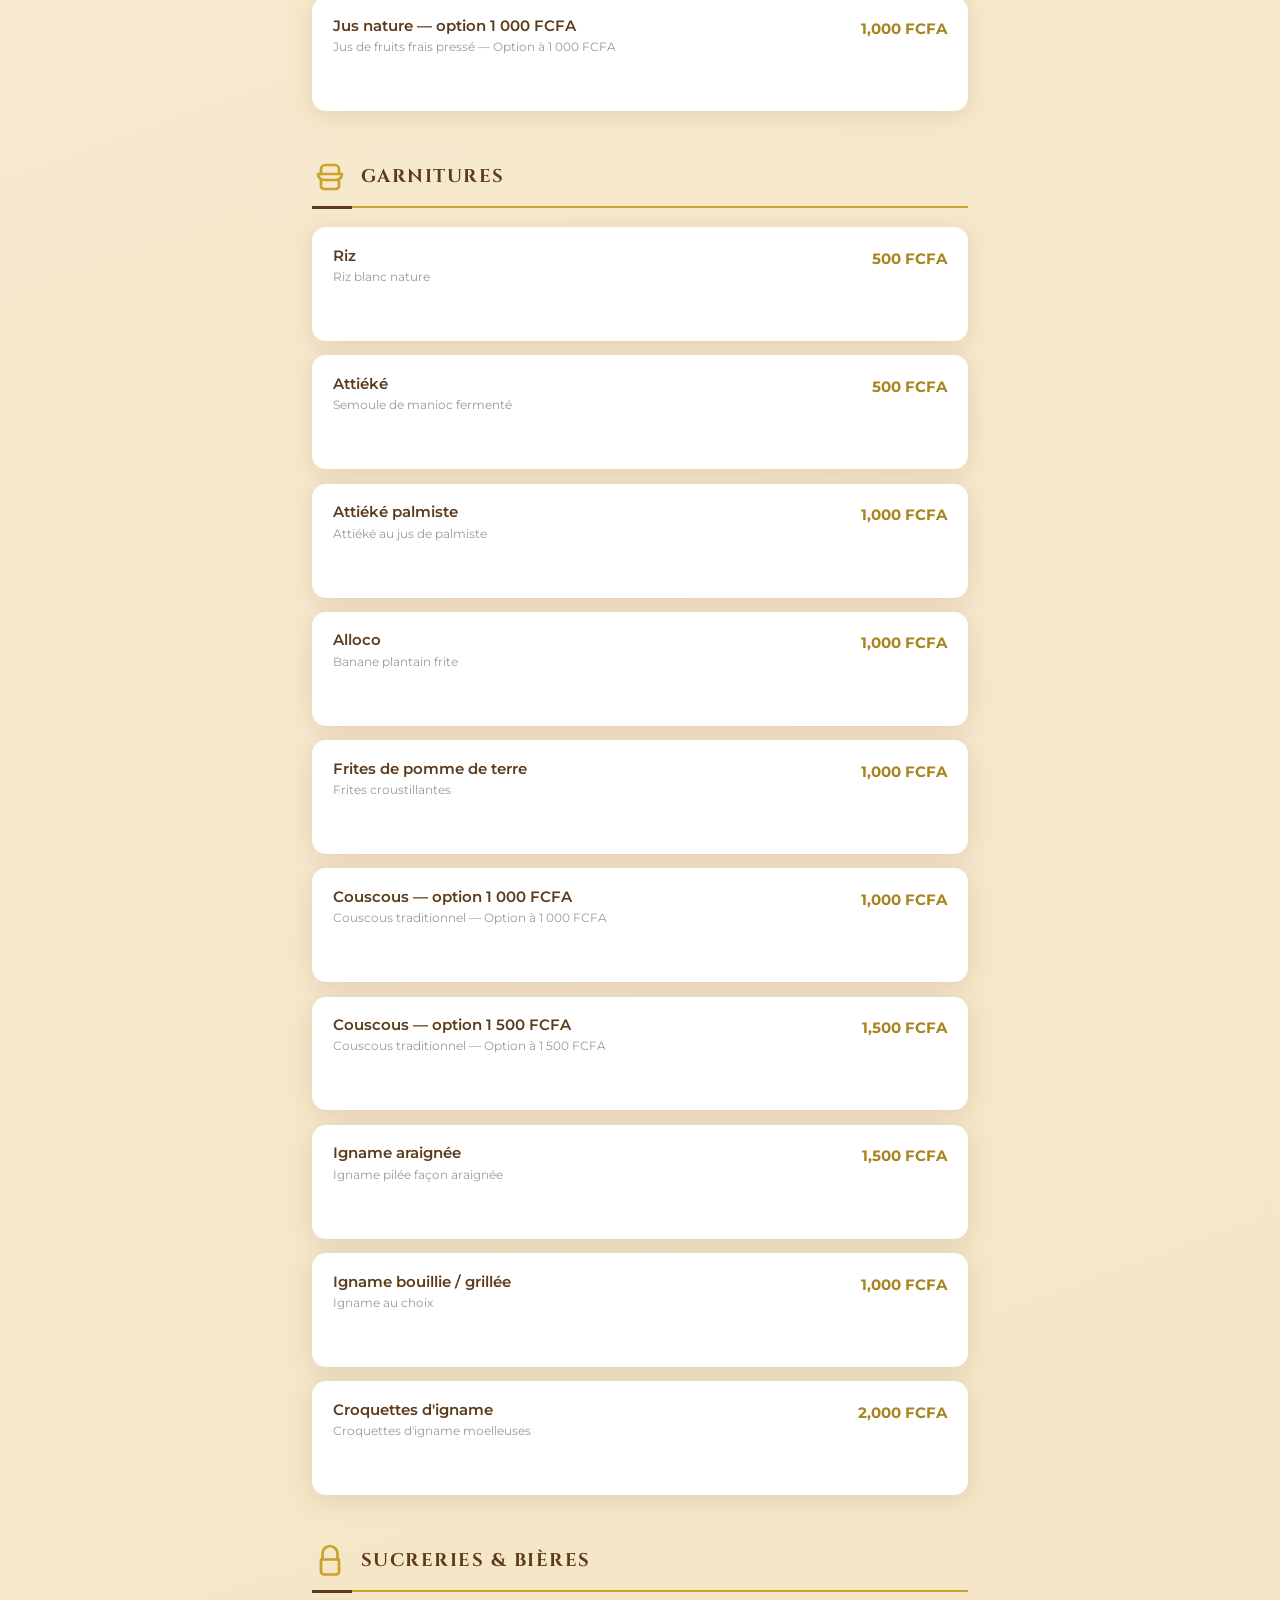
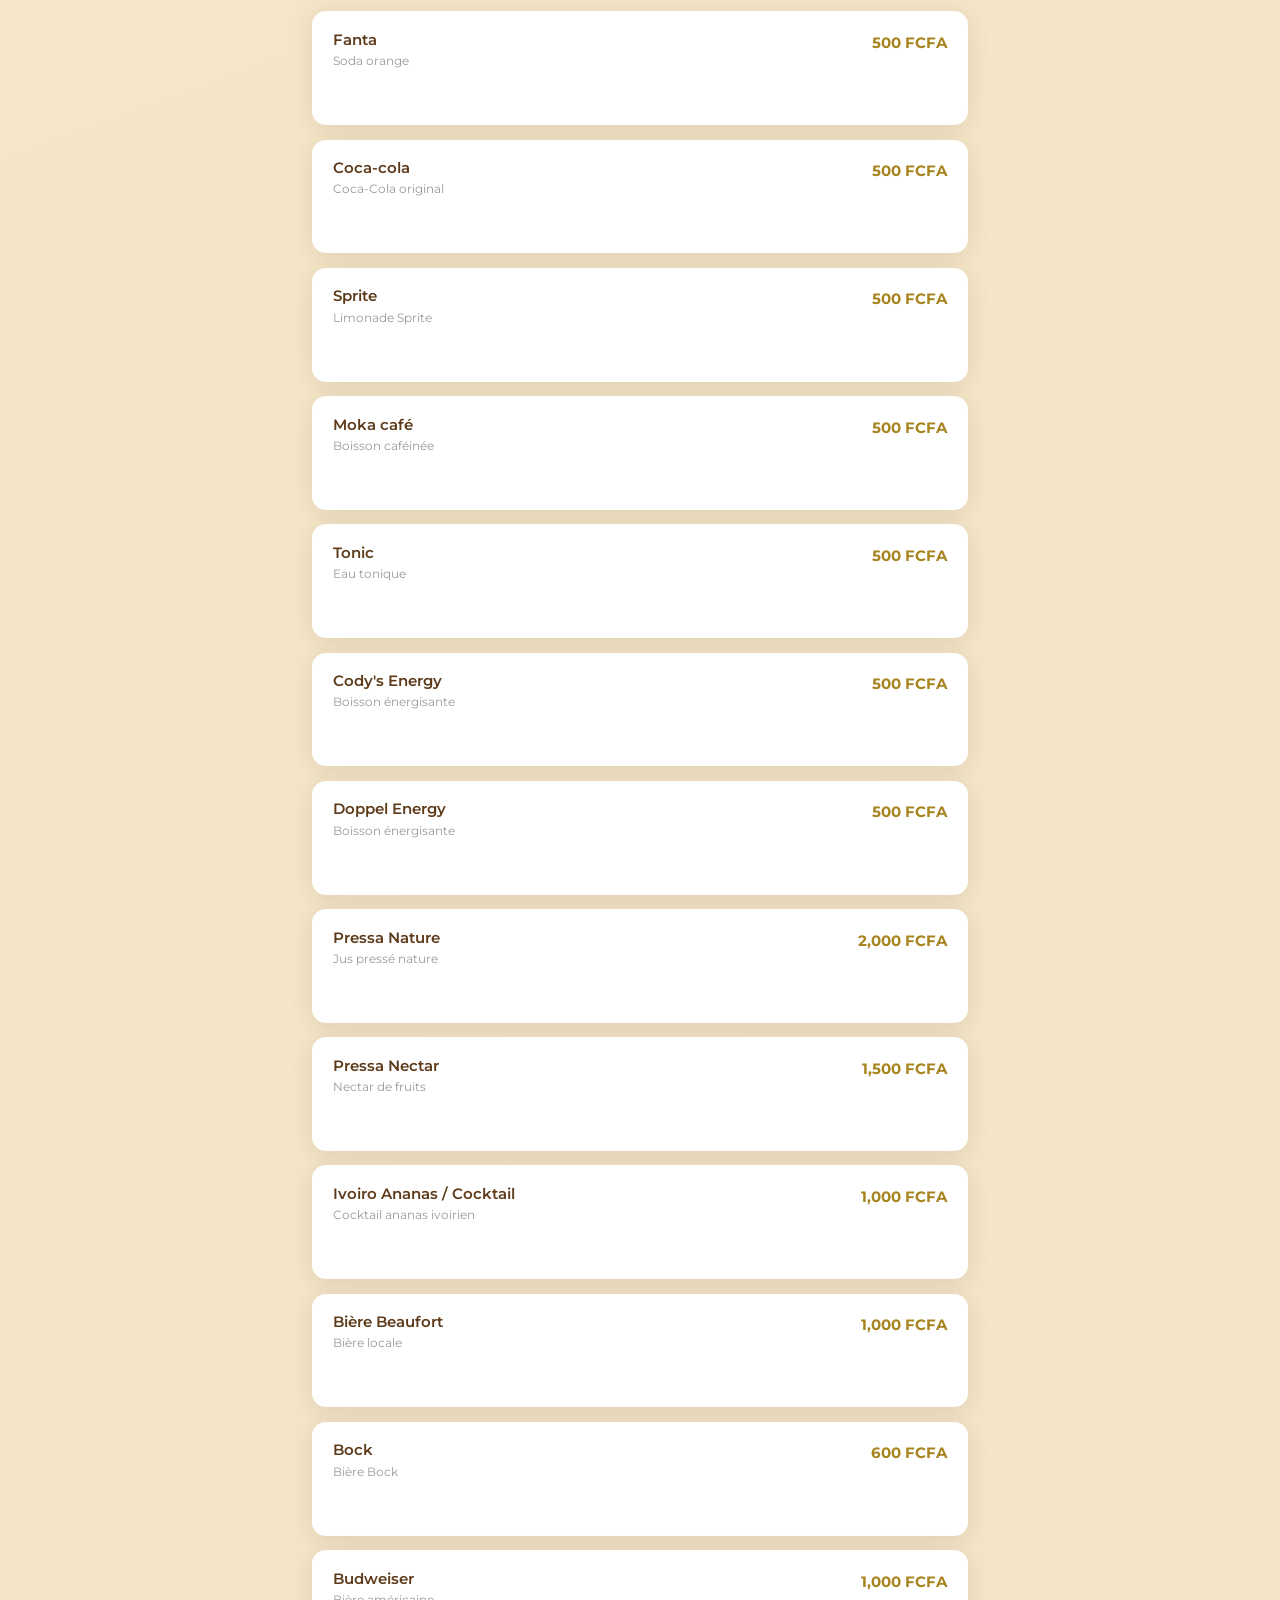
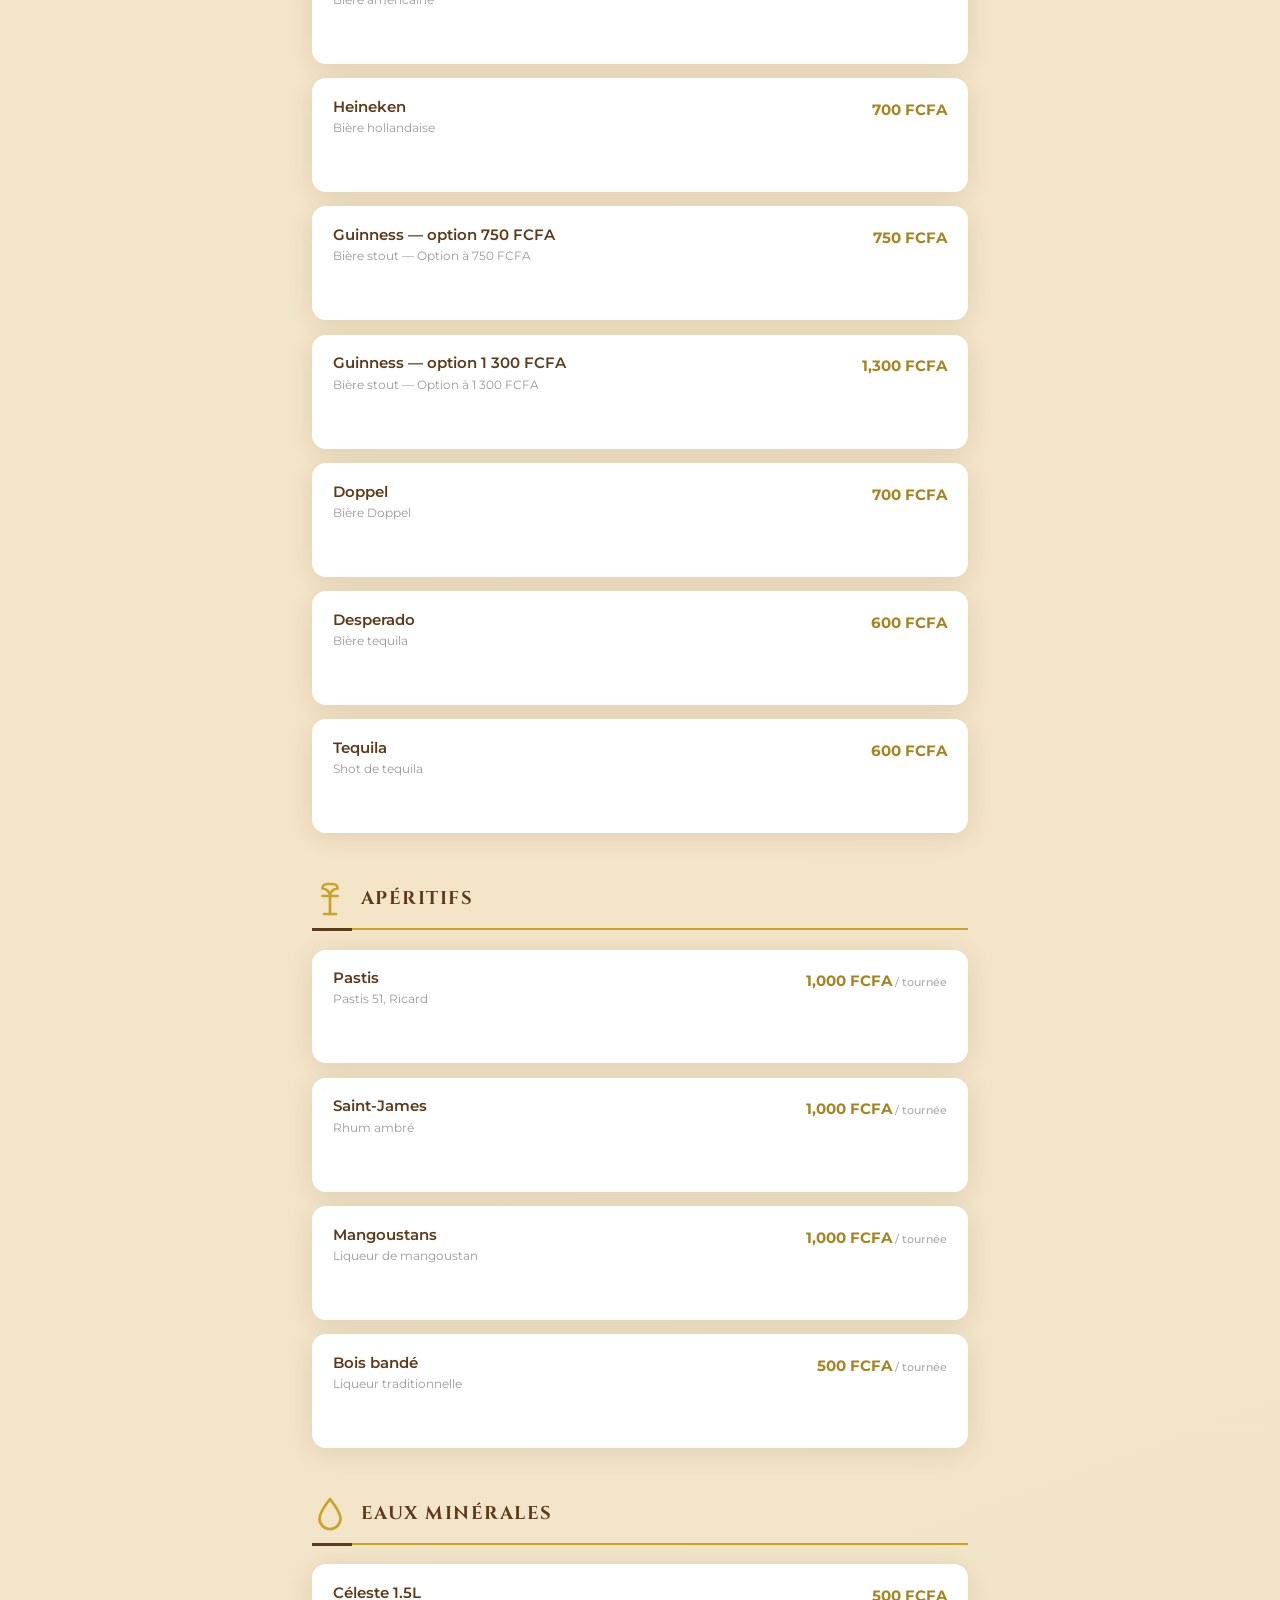
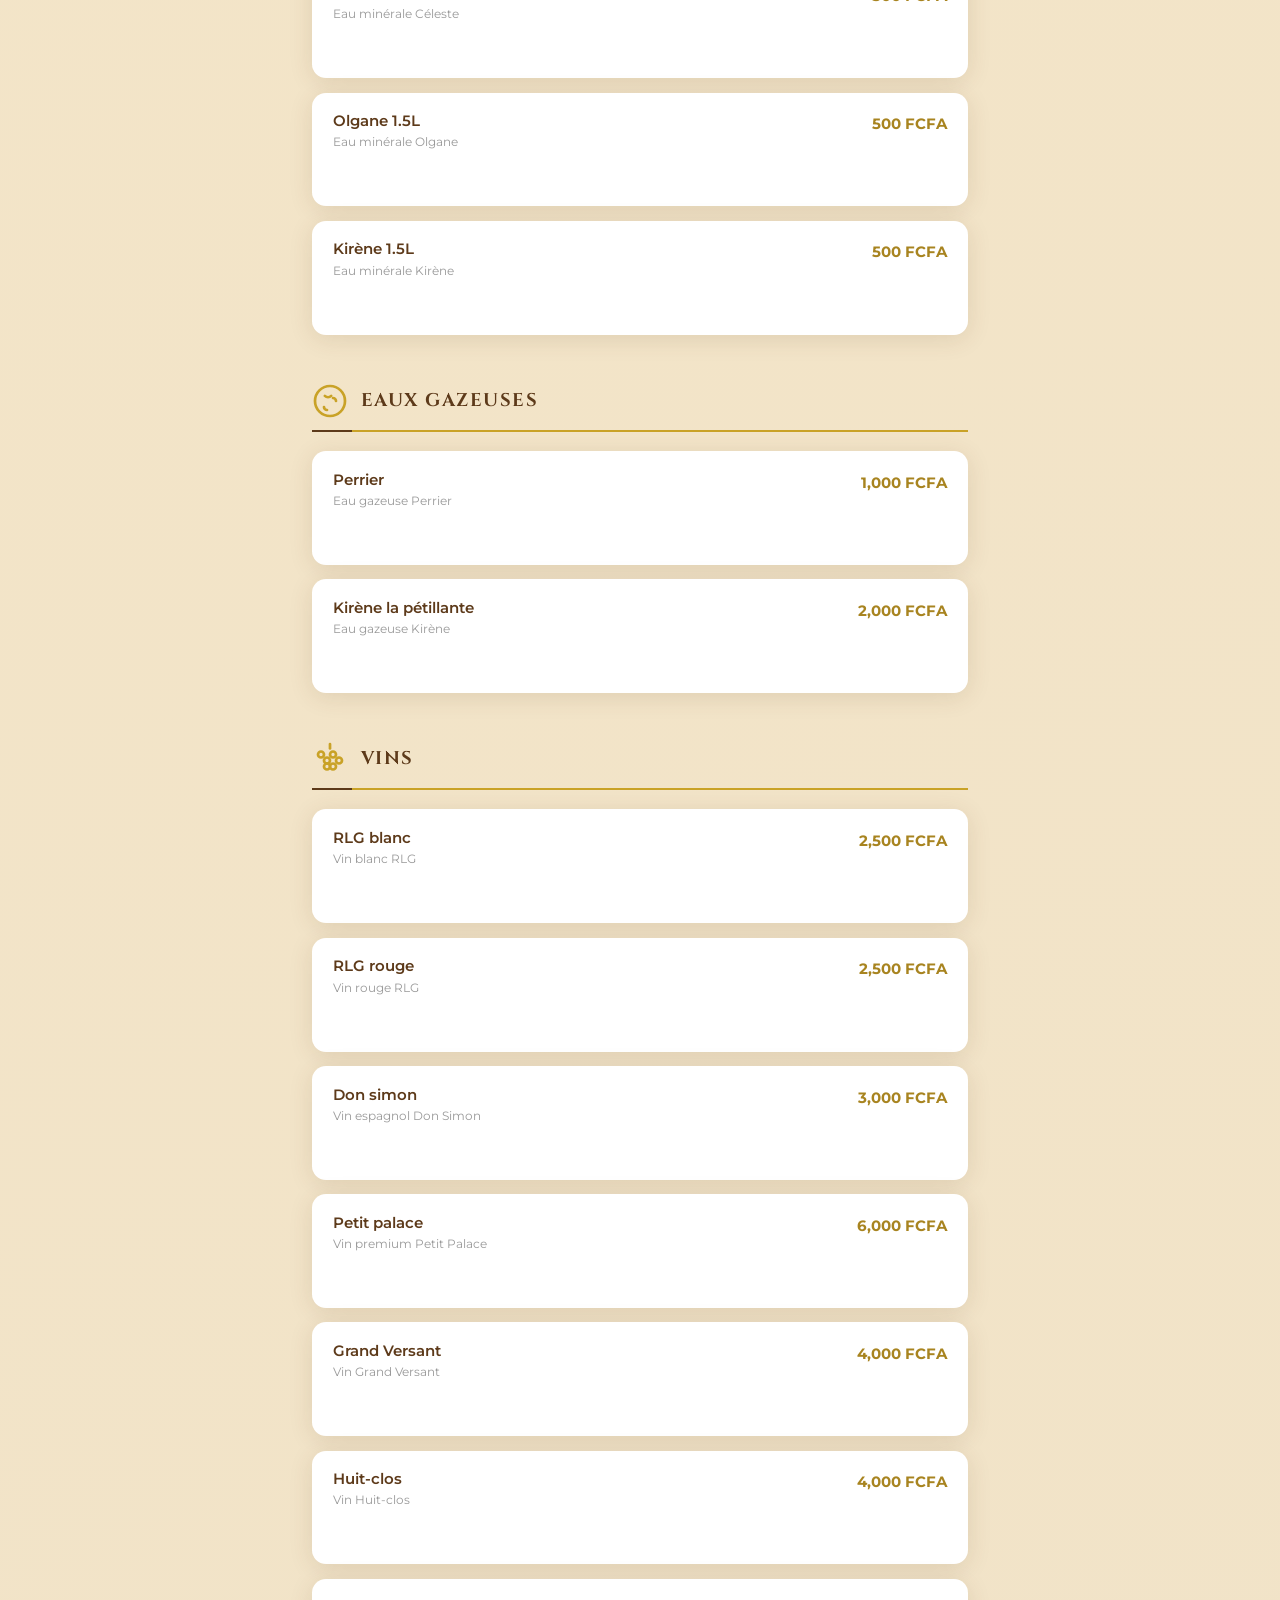
==== commit 50a1f048: "Add files via upload" ====
--- a/menu_digital_deloria.html
+++ b/menu_digital_deloria.html
@@ -4,7 +4,7 @@
 <head>
 <meta charset="utf-8"/>
 <meta content="width=device-width, initial-scale=1.0, maximum-scale=1.0, user-scalable=no" name="viewport"/>
-<title>Réstaurant Deloria — Menu Digital</title>
+<title>RESTAURANT DELORIA — Menu Digital</title>
 <link href="https://fonts.googleapis.com" rel="preconnect"/>
 <link crossorigin="" href="https://fonts.gstatic.com" rel="preconnect"/>
 <link href="https://fonts.googleapis.com/css2?family=Cinzel:wght@400;500;600;700&amp;family=Montserrat:wght@400;500;600;700&amp;display=swap" rel="stylesheet"/>
@@ -916,7 +916,6 @@
 <span class="item-price">1,500 FCFA</span>
 </div>
 </div>
-
 <div class="menu-item" onclick="toggleItem(this, 'Thon haché, pain, café au lait', 1500)">
 <div class="item-info">
 <div class="item-name">Thon haché, pain, café au lait</div>
@@ -1121,7 +1120,6 @@
 <span class="item-price">1,500 FCFA</span>
 </div>
 </div>
-
 <div class="menu-item" onclick="toggleItem(this, 'Festival de crudités', 2000)">
 <div class="item-info">
 <div class="item-name">Festival de crudités</div>
@@ -1136,8 +1134,6 @@
 <span class="item-price">2,000 FCFA</span>
 </div>
 </div>
-
-
 </div>
 </section>
 <section class="category" id="specialites-africaines">
@@ -1146,138 +1142,259 @@
 <h2 class="category-title">Spécialités Africaines</h2>
 </div>
 <div class="items-grid">
-<div class="menu-item" onclick="toggleItem(this, 'Poulet pondesse (kédjenou/soupe/grillé)', 4000)">
-<div class="item-info">
-<div class="item-name">Poulet pondeuse (kédjenou/soupe/grillé)</div>
-<div class="item-desc">Poulet fermier, 3 façons</div>
-<div class="quantity-control" onclick="event.stopPropagation()">
-<button class="qty-btn" onclick="changeQty(this, -1)">-</button>
-<span class="qty-value">1</span>
-<button class="qty-btn" onclick="changeQty(this, 1)">+</button>
-</div>
-</div>
-<div class="item-price-block"><span class="item-price-range">4,000 — 8,000 FCFA</span></div>
-</div>
-<div class="menu-item" onclick="toggleItem(this, 'Poulet de chair (braisé/grillé/sauté)', 3000)">
-<div class="item-info">
-<div class="item-name">Poulet de chair (braisé/grillé/sauté)</div>
-<div class="item-desc">Poulet tendre, au choix</div>
-<div class="quantity-control" onclick="event.stopPropagation()">
-<button class="qty-btn" onclick="changeQty(this, -1)">-</button>
-<span class="qty-value">1</span>
-<button class="qty-btn" onclick="changeQty(this, 1)">+</button>
-</div>
-</div>
-<div class="item-price-block"><span class="item-price-range">3,000 — 6,000 FCFA</span></div>
-</div>
-<div class="menu-item" onclick="toggleItem(this, 'Soupe Alatchan au poisson', 3000)">
-<div class="item-info">
-<div class="item-name">Soupe Alatchan au poisson</div>
-<div class="item-desc">Soupe traditionnelle ivoirienne</div>
-<div class="quantity-control" onclick="event.stopPropagation()">
-<button class="qty-btn" onclick="changeQty(this, -1)">-</button>
-<span class="qty-value">1</span>
-<button class="qty-btn" onclick="changeQty(this, 1)">+</button>
-</div>
-</div>
-<div class="item-price-block">
-<span class="item-price-range">3,000 — 4,000 FCFA</span>
-</div>
-</div>
-<div class="menu-item" onclick="toggleItem(this, 'Poisson Carpe (soupe/grillé/braisé/sauté)', 3000)">
-<div class="item-info">
-<div class="item-name">Poisson Carpe (soupe/grillé/braisé/sauté)</div>
-<div class="item-desc">Carpe préparée à votre goût</div>
-<div class="quantity-control" onclick="event.stopPropagation()">
-<button class="qty-btn" onclick="changeQty(this, -1)">-</button>
-<span class="qty-value">1</span>
-<button class="qty-btn" onclick="changeQty(this, 1)">+</button>
-</div>
-</div>
-<div class="item-price-block">
-<span class="item-price-range">3,000 — 6,000 FCFA</span>
-</div>
-</div>
-<div class="menu-item" onclick="toggleItem(this, 'Poisson Sosso (grillé)', 3000)">
-<div class="item-info">
-<div class="item-name">Poisson Sosso (grillé)</div>
-<div class="item-desc">Sosso grillé aux épices</div>
-<div class="quantity-control" onclick="event.stopPropagation()">
-<button class="qty-btn" onclick="changeQty(this, -1)">-</button>
-<span class="qty-value">1</span>
-<button class="qty-btn" onclick="changeQty(this, 1)">+</button>
-</div>
-</div>
-<div class="item-price-block"><span class="item-price-range">3,000 — 8,000 FCFA</span></div>
-</div>
-<div class="menu-item" onclick="toggleItem(this, 'APF (poisson fumé)', 700)">
-<div class="item-info">
-<div class="item-name">APF (poisson fumé)</div>
-<div class="item-desc">Poisson fumé traditionnel</div>
-<div class="quantity-control" onclick="event.stopPropagation()">
-<button class="qty-btn" onclick="changeQty(this, -1)">-</button>
-<span class="qty-value">1</span>
-<button class="qty-btn" onclick="changeQty(this, 1)">+</button>
-</div>
-</div>
-<div class="item-price-block">
-<span class="item-price-range">700 — 1,000 FCFA</span>
-</div>
-</div>
-<div class="menu-item" onclick="toggleItem(this, 'Garba Chaud (poisson Thon)', 700)">
-<div class="item-info">
-<div class="item-name">Garba Chaud (poisson Thon)</div>
-<div class="item-desc">Garba au thon, sur commande</div>
-<div class="quantity-control" onclick="event.stopPropagation()">
-<button class="qty-btn" onclick="changeQty(this, -1)">-</button>
-<span class="qty-value">1</span>
-<button class="qty-btn" onclick="changeQty(this, 1)">+</button>
-</div>
-</div>
-<div class="item-price-block"><span class="item-price-range">700 — 2,000 FCFA</span></div>
-</div>
-<div class="menu-item" onclick="toggleItem(this, 'Lapin (sauté/braisé/grillé)', 6000)">
-<div class="item-info">
-<div class="item-name">Lapin (sauté/braisé/grillé)</div>
-<div class="item-desc">Lapin fermier, 3 façons</div>
-<div class="quantity-control" onclick="event.stopPropagation()">
-<button class="qty-btn" onclick="changeQty(this, -1)">-</button>
-<span class="qty-value">1</span>
-<button class="qty-btn" onclick="changeQty(this, 1)">+</button>
-</div>
-</div>
-<div class="item-price-block">
-<span class="item-price-range">6,000 — 12,000 FCFA</span>
-</div>
-</div>
-
-<div class="menu-item" onclick="toggleItem(this, 'Tchêp Djêné (riz aux poissons ou viandes)', 3000)">
-<div class="item-info">
-<div class="item-name">Tchêp Djêné (riz aux poissons ou viandes)</div>
-<div class="item-desc">Riz au gras traditionnel</div>
-<div class="quantity-control" onclick="event.stopPropagation()">
-<button class="qty-btn" onclick="changeQty(this, -1)">-</button>
-<span class="qty-value">1</span>
-<button class="qty-btn" onclick="changeQty(this, 1)">+</button>
-</div>
-</div>
-<div class="item-price-block">
-<span class="item-price-range">3,000 — 5,000 FCFA</span>
+<div class="menu-item" onclick="toggleItem(this, 'Poulet pondeuse (kédjenou/soupe/grillé) — option 4 000 FCFA', 4000)">
+<div class="item-info">
+<div class="item-name">Poulet pondeuse (kédjenou/soupe/grillé) — option 4 000 FCFA</div>
+<div class="item-desc">Poulet fermier, 3 façons — Option à 4 000 FCFA</div>
+<div class="quantity-control" onclick="event.stopPropagation()">
+<button class="qty-btn" onclick="changeQty(this, -1)">-</button>
+<span class="qty-value">1</span>
+<button class="qty-btn" onclick="changeQty(this, 1)">+</button>
+</div>
+</div>
+<div class="item-price-block"><span class="item-price">4,000 FCFA</span></div>
+</div><div class="menu-item" onclick="toggleItem(this, 'Poulet pondeuse (kédjenou/soupe/grillé) — option 8 000 FCFA', 8000)">
+<div class="item-info">
+<div class="item-name">Poulet pondeuse (kédjenou/soupe/grillé) — option 8 000 FCFA</div>
+<div class="item-desc">Poulet fermier, 3 façons — Option à 8 000 FCFA</div>
+<div class="quantity-control" onclick="event.stopPropagation()">
+<button class="qty-btn" onclick="changeQty(this, -1)">-</button>
+<span class="qty-value">1</span>
+<button class="qty-btn" onclick="changeQty(this, 1)">+</button>
+</div>
+</div>
+<div class="item-price-block"><span class="item-price">8,000 FCFA</span></div>
+</div>
+<div class="menu-item" onclick="toggleItem(this, 'Poulet de chair (braisé/grillé/sauté) — option 3 000 FCFA', 3000)">
+<div class="item-info">
+<div class="item-name">Poulet de chair (braisé/grillé/sauté) — option 3 000 FCFA</div>
+<div class="item-desc">Poulet tendre, au choix — Option à 3 000 FCFA</div>
+<div class="quantity-control" onclick="event.stopPropagation()">
+<button class="qty-btn" onclick="changeQty(this, -1)">-</button>
+<span class="qty-value">1</span>
+<button class="qty-btn" onclick="changeQty(this, 1)">+</button>
+</div>
+</div>
+<div class="item-price-block"><span class="item-price">3,000 FCFA</span></div>
+</div><div class="menu-item" onclick="toggleItem(this, 'Poulet de chair (braisé/grillé/sauté) — option 6 000 FCFA', 6000)">
+<div class="item-info">
+<div class="item-name">Poulet de chair (braisé/grillé/sauté) — option 6 000 FCFA</div>
+<div class="item-desc">Poulet tendre, au choix — Option à 6 000 FCFA</div>
+<div class="quantity-control" onclick="event.stopPropagation()">
+<button class="qty-btn" onclick="changeQty(this, -1)">-</button>
+<span class="qty-value">1</span>
+<button class="qty-btn" onclick="changeQty(this, 1)">+</button>
+</div>
+</div>
+<div class="item-price-block"><span class="item-price">6,000 FCFA</span></div>
+</div>
+<div class="menu-item" onclick="toggleItem(this, 'Soupe Alatchan au poisson — option 3 000 FCFA', 3000)">
+<div class="item-info">
+<div class="item-name">Soupe Alatchan au poisson — option 3 000 FCFA</div>
+<div class="item-desc">Soupe traditionnelle ivoirienne — Option à 3 000 FCFA</div>
+<div class="quantity-control" onclick="event.stopPropagation()">
+<button class="qty-btn" onclick="changeQty(this, -1)">-</button>
+<span class="qty-value">1</span>
+<button class="qty-btn" onclick="changeQty(this, 1)">+</button>
+</div>
+</div>
+<div class="item-price-block">
+<span class="item-price">3,000 FCFA</span>
+</div>
+</div><div class="menu-item" onclick="toggleItem(this, 'Soupe Alatchan au poisson — option 4 000 FCFA', 4000)">
+<div class="item-info">
+<div class="item-name">Soupe Alatchan au poisson — option 4 000 FCFA</div>
+<div class="item-desc">Soupe traditionnelle ivoirienne — Option à 4 000 FCFA</div>
+<div class="quantity-control" onclick="event.stopPropagation()">
+<button class="qty-btn" onclick="changeQty(this, -1)">-</button>
+<span class="qty-value">1</span>
+<button class="qty-btn" onclick="changeQty(this, 1)">+</button>
+</div>
+</div>
+<div class="item-price-block">
+<span class="item-price">4,000 FCFA</span>
+</div>
+</div>
+<div class="menu-item" onclick="toggleItem(this, 'Poisson Carpe (soupe/grillé/braisé/sauté) — option 3 000 FCFA', 3000)">
+<div class="item-info">
+<div class="item-name">Poisson Carpe (soupe/grillé/braisé/sauté) — option 3 000 FCFA</div>
+<div class="item-desc">Carpe préparée à votre goût — Option à 3 000 FCFA</div>
+<div class="quantity-control" onclick="event.stopPropagation()">
+<button class="qty-btn" onclick="changeQty(this, -1)">-</button>
+<span class="qty-value">1</span>
+<button class="qty-btn" onclick="changeQty(this, 1)">+</button>
+</div>
+</div>
+<div class="item-price-block">
+<span class="item-price">3,000 FCFA</span>
+</div>
+</div><div class="menu-item" onclick="toggleItem(this, 'Poisson Carpe (soupe/grillé/braisé/sauté) — option 6 000 FCFA', 6000)">
+<div class="item-info">
+<div class="item-name">Poisson Carpe (soupe/grillé/braisé/sauté) — option 6 000 FCFA</div>
+<div class="item-desc">Carpe préparée à votre goût — Option à 6 000 FCFA</div>
+<div class="quantity-control" onclick="event.stopPropagation()">
+<button class="qty-btn" onclick="changeQty(this, -1)">-</button>
+<span class="qty-value">1</span>
+<button class="qty-btn" onclick="changeQty(this, 1)">+</button>
+</div>
+</div>
+<div class="item-price-block">
+<span class="item-price">6,000 FCFA</span>
+</div>
+</div>
+<div class="menu-item" onclick="toggleItem(this, 'Poisson Sosso (grillé) — option 3 000 FCFA', 3000)">
+<div class="item-info">
+<div class="item-name">Poisson Sosso (grillé) — option 3 000 FCFA</div>
+<div class="item-desc">Sosso grillé aux épices — Option à 3 000 FCFA</div>
+<div class="quantity-control" onclick="event.stopPropagation()">
+<button class="qty-btn" onclick="changeQty(this, -1)">-</button>
+<span class="qty-value">1</span>
+<button class="qty-btn" onclick="changeQty(this, 1)">+</button>
+</div>
+</div>
+<div class="item-price-block"><span class="item-price">3,000 FCFA</span></div>
+</div><div class="menu-item" onclick="toggleItem(this, 'Poisson Sosso (grillé) — option 8 000 FCFA', 8000)">
+<div class="item-info">
+<div class="item-name">Poisson Sosso (grillé) — option 8 000 FCFA</div>
+<div class="item-desc">Sosso grillé aux épices — Option à 8 000 FCFA</div>
+<div class="quantity-control" onclick="event.stopPropagation()">
+<button class="qty-btn" onclick="changeQty(this, -1)">-</button>
+<span class="qty-value">1</span>
+<button class="qty-btn" onclick="changeQty(this, 1)">+</button>
+</div>
+</div>
+<div class="item-price-block"><span class="item-price">8,000 FCFA</span></div>
+</div>
+<div class="menu-item" onclick="toggleItem(this, 'APF (poisson fumé) — option 700 FCFA', 700)">
+<div class="item-info">
+<div class="item-name">APF (poisson fumé) — option 700 FCFA</div>
+<div class="item-desc">Poisson fumé traditionnel — Option à 700 FCFA</div>
+<div class="quantity-control" onclick="event.stopPropagation()">
+<button class="qty-btn" onclick="changeQty(this, -1)">-</button>
+<span class="qty-value">1</span>
+<button class="qty-btn" onclick="changeQty(this, 1)">+</button>
+</div>
+</div>
+<div class="item-price-block">
+<span class="item-price">700 FCFA</span>
+</div>
+</div><div class="menu-item" onclick="toggleItem(this, 'APF (poisson fumé) — option 1 000 FCFA', 1000)">
+<div class="item-info">
+<div class="item-name">APF (poisson fumé) — option 1 000 FCFA</div>
+<div class="item-desc">Poisson fumé traditionnel — Option à 1 000 FCFA</div>
+<div class="quantity-control" onclick="event.stopPropagation()">
+<button class="qty-btn" onclick="changeQty(this, -1)">-</button>
+<span class="qty-value">1</span>
+<button class="qty-btn" onclick="changeQty(this, 1)">+</button>
+</div>
+</div>
+<div class="item-price-block">
+<span class="item-price">1,000 FCFA</span>
+</div>
+</div>
+<div class="menu-item" onclick="toggleItem(this, 'Garba Chaud (poisson Thon) — option 700 FCFA', 700)">
+<div class="item-info">
+<div class="item-name">Garba Chaud (poisson Thon) — option 700 FCFA</div>
+<div class="item-desc">Garba au thon, sur commande — Option à 700 FCFA</div>
+<div class="quantity-control" onclick="event.stopPropagation()">
+<button class="qty-btn" onclick="changeQty(this, -1)">-</button>
+<span class="qty-value">1</span>
+<button class="qty-btn" onclick="changeQty(this, 1)">+</button>
+</div>
+</div>
+<div class="item-price-block"><span class="item-price">700 FCFA</span></div>
+</div><div class="menu-item" onclick="toggleItem(this, 'Garba Chaud (poisson Thon) — option 2 000 FCFA', 2000)">
+<div class="item-info">
+<div class="item-name">Garba Chaud (poisson Thon) — option 2 000 FCFA</div>
+<div class="item-desc">Garba au thon, sur commande — Option à 2 000 FCFA</div>
+<div class="quantity-control" onclick="event.stopPropagation()">
+<button class="qty-btn" onclick="changeQty(this, -1)">-</button>
+<span class="qty-value">1</span>
+<button class="qty-btn" onclick="changeQty(this, 1)">+</button>
+</div>
+</div>
+<div class="item-price-block"><span class="item-price">2,000 FCFA</span></div>
+</div>
+<div class="menu-item" onclick="toggleItem(this, 'Lapin (sauté/braisé/grillé) — option 6 000 FCFA', 6000)">
+<div class="item-info">
+<div class="item-name">Lapin (sauté/braisé/grillé) — option 6 000 FCFA</div>
+<div class="item-desc">Lapin fermier, 3 façons — Option à 6 000 FCFA</div>
+<div class="quantity-control" onclick="event.stopPropagation()">
+<button class="qty-btn" onclick="changeQty(this, -1)">-</button>
+<span class="qty-value">1</span>
+<button class="qty-btn" onclick="changeQty(this, 1)">+</button>
+</div>
+</div>
+<div class="item-price-block">
+<span class="item-price">6,000 FCFA</span>
+</div>
+</div><div class="menu-item" onclick="toggleItem(this, 'Lapin (sauté/braisé/grillé) — option 12 000 FCFA', 12000)">
+<div class="item-info">
+<div class="item-name">Lapin (sauté/braisé/grillé) — option 12 000 FCFA</div>
+<div class="item-desc">Lapin fermier, 3 façons — Option à 12 000 FCFA</div>
+<div class="quantity-control" onclick="event.stopPropagation()">
+<button class="qty-btn" onclick="changeQty(this, -1)">-</button>
+<span class="qty-value">1</span>
+<button class="qty-btn" onclick="changeQty(this, 1)">+</button>
+</div>
+</div>
+<div class="item-price-block">
+<span class="item-price">12,000 FCFA</span>
+</div>
+</div>
+<div class="menu-item" onclick="toggleItem(this, 'Tchêp Djêné (riz aux poissons ou viandes) — option 3 000 FCFA', 3000)">
+<div class="item-info">
+<div class="item-name">Tchêp Djêné (riz aux poissons ou viandes) — option 3 000 FCFA</div>
+<div class="item-desc">Riz au gras traditionnel — Option à 3 000 FCFA</div>
+<div class="quantity-control" onclick="event.stopPropagation()">
+<button class="qty-btn" onclick="changeQty(this, -1)">-</button>
+<span class="qty-value">1</span>
+<button class="qty-btn" onclick="changeQty(this, 1)">+</button>
+</div>
+</div>
+<div class="item-price-block">
+<span class="item-price">3,000 FCFA</span>
+</div>
+</div><div class="menu-item" onclick="toggleItem(this, 'Tchêp Djêné (riz aux poissons ou viandes) — option 5 000 FCFA', 5000)">
+<div class="item-info">
+<div class="item-name">Tchêp Djêné (riz aux poissons ou viandes) — option 5 000 FCFA</div>
+<div class="item-desc">Riz au gras traditionnel — Option à 5 000 FCFA</div>
+<div class="quantity-control" onclick="event.stopPropagation()">
+<button class="qty-btn" onclick="changeQty(this, -1)">-</button>
+<span class="qty-value">1</span>
+<button class="qty-btn" onclick="changeQty(this, 1)">+</button>
+</div>
+</div>
+<div class="item-price-block">
+<span class="item-price">5,000 FCFA</span>
 </div>
 </div>
 <div class="menu-item" onclick="toggleItem(this, 'Pattes de bœuf + Attiéké', 1000)"><div class="item-info"><div class="item-name">Pattes de bœuf + Attiéké</div><div class="item-desc">Pattes de bœuf en sauce avec attiéké</div><div class="quantity-control" onclick="event.stopPropagation()"><button class="qty-btn" onclick="changeQty(this, -1)">−</button><span class="qty-value">1</span><button class="qty-btn" onclick="changeQty(this, 1)">+</button></div></div><div class="item-price-block"><span class="item-price">1,000 FCFA</span></div></div><div class="menu-item" onclick="toggleItem(this, 'Pattes de bœuf + Riz', 1500)"><div class="item-info"><div class="item-name">Pattes de bœuf + Riz</div><div class="item-desc">Pattes de bœuf en sauce avec riz</div><div class="quantity-control" onclick="event.stopPropagation()"><button class="qty-btn" onclick="changeQty(this, -1)">−</button><span class="qty-value">1</span><button class="qty-btn" onclick="changeQty(this, 1)">+</button></div></div><div class="item-price-block"><span class="item-price">1,500 FCFA</span></div></div><div class="menu-item" onclick="toggleItem(this, 'Tripes de bœuf + Attiéké', 1000)"><div class="item-info"><div class="item-name">Tripes de bœuf + Attiéké</div><div class="item-desc">Tripes en sauce avec attiéké</div><div class="quantity-control" onclick="event.stopPropagation()"><button class="qty-btn" onclick="changeQty(this, -1)">−</button><span class="qty-value">1</span><button class="qty-btn" onclick="changeQty(this, 1)">+</button></div></div><div class="item-price-block"><span class="item-price">1,000 FCFA</span></div></div><div class="menu-item" onclick="toggleItem(this, 'Tripes de bœuf + Riz', 1500)"><div class="item-info"><div class="item-name">Tripes de bœuf + Riz</div><div class="item-desc">Tripes en sauce avec riz</div><div class="quantity-control" onclick="event.stopPropagation()"><button class="qty-btn" onclick="changeQty(this, -1)">−</button><span class="qty-value">1</span><button class="qty-btn" onclick="changeQty(this, 1)">+</button></div></div><div class="item-price-block"><span class="item-price">1,500 FCFA</span></div></div>
-<div class="menu-item" onclick="toggleItem(this, 'Poisson carpe au four', 3000)">
-<div class="item-info">
-<div class="item-name">Poisson carpe au four</div>
-<div class="item-desc">Carpe rôtie au four</div>
-<div class="quantity-control" onclick="event.stopPropagation()">
-<button class="qty-btn" onclick="changeQty(this, -1)">-</button>
-<span class="qty-value">1</span>
-<button class="qty-btn" onclick="changeQty(this, 1)">+</button>
-</div>
-</div>
-<div class="item-price-block">
-<span class="item-price-range">3,000 — 5,000 FCFA</span>
+<div class="menu-item" onclick="toggleItem(this, 'Poisson carpe au four — option 3 000 FCFA', 3000)">
+<div class="item-info">
+<div class="item-name">Poisson carpe au four — option 3 000 FCFA</div>
+<div class="item-desc">Carpe rôtie au four — Option à 3 000 FCFA</div>
+<div class="quantity-control" onclick="event.stopPropagation()">
+<button class="qty-btn" onclick="changeQty(this, -1)">-</button>
+<span class="qty-value">1</span>
+<button class="qty-btn" onclick="changeQty(this, 1)">+</button>
+</div>
+</div>
+<div class="item-price-block">
+<span class="item-price">3,000 FCFA</span>
+</div>
+</div><div class="menu-item" onclick="toggleItem(this, 'Poisson carpe au four — option 5 000 FCFA', 5000)">
+<div class="item-info">
+<div class="item-name">Poisson carpe au four — option 5 000 FCFA</div>
+<div class="item-desc">Carpe rôtie au four — Option à 5 000 FCFA</div>
+<div class="quantity-control" onclick="event.stopPropagation()">
+<button class="qty-btn" onclick="changeQty(this, -1)">-</button>
+<span class="qty-value">1</span>
+<button class="qty-btn" onclick="changeQty(this, 1)">+</button>
+</div>
+</div>
+<div class="item-price-block">
+<span class="item-price">5,000 FCFA</span>
 </div>
 </div>
 </div>
@@ -1344,49 +1461,87 @@
 <span class="item-price">7,000 FCFA</span>
 </div>
 </div>
-<div class="menu-item" onclick="toggleItem(this, 'Riz pilaf curry', 4000)">
-<div class="item-info">
-<div class="item-name">Riz pilaf curry</div>
-<div class="item-desc">Riz parfumé au curry</div>
-<div class="quantity-control" onclick="event.stopPropagation()">
-<button class="qty-btn" onclick="changeQty(this, -1)">-</button>
-<span class="qty-value">1</span>
-<button class="qty-btn" onclick="changeQty(this, 1)">+</button>
-</div>
-</div>
-<div class="item-price-block">
-<span class="item-price-range">4,000 — 7,000 FCFA</span>
-</div>
-</div>
-<div class="menu-item" onclick="toggleItem(this, 'Kefta avec frites', 3500)">
-<div class="item-info">
-<div class="item-name">Kefta avec frites</div>
-<div class="item-desc">Boulettes de viande grillées</div>
-<div class="quantity-control" onclick="event.stopPropagation()">
-<button class="qty-btn" onclick="changeQty(this, -1)">-</button>
-<span class="qty-value">1</span>
-<button class="qty-btn" onclick="changeQty(this, 1)">+</button>
-</div>
-</div>
-<div class="item-price-block">
-<span class="item-price-range">3,500 — 4,000 FCFA</span>
-</div>
-</div>
-<div class="menu-item" onclick="toggleItem(this, 'Pomme de terre farcie à la viande', 4000)">
-<div class="item-info">
-<div class="item-name">Pomme de terre farcie à la viande</div>
-<div class="item-desc">Pommes de terre au four farcies</div>
-<div class="quantity-control" onclick="event.stopPropagation()">
-<button class="qty-btn" onclick="changeQty(this, -1)">-</button>
-<span class="qty-value">1</span>
-<button class="qty-btn" onclick="changeQty(this, 1)">+</button>
-</div>
-</div>
-<div class="item-price-block">
-<span class="item-price-range">4,000 — 6,000 FCFA</span>
-</div>
-</div>
-
+<div class="menu-item" onclick="toggleItem(this, 'Riz pilaf curry — option 4 000 FCFA', 4000)">
+<div class="item-info">
+<div class="item-name">Riz pilaf curry — option 4 000 FCFA</div>
+<div class="item-desc">Riz parfumé au curry — Option à 4 000 FCFA</div>
+<div class="quantity-control" onclick="event.stopPropagation()">
+<button class="qty-btn" onclick="changeQty(this, -1)">-</button>
+<span class="qty-value">1</span>
+<button class="qty-btn" onclick="changeQty(this, 1)">+</button>
+</div>
+</div>
+<div class="item-price-block">
+<span class="item-price">4,000 FCFA</span>
+</div>
+</div><div class="menu-item" onclick="toggleItem(this, 'Riz pilaf curry — option 7 000 FCFA', 7000)">
+<div class="item-info">
+<div class="item-name">Riz pilaf curry — option 7 000 FCFA</div>
+<div class="item-desc">Riz parfumé au curry — Option à 7 000 FCFA</div>
+<div class="quantity-control" onclick="event.stopPropagation()">
+<button class="qty-btn" onclick="changeQty(this, -1)">-</button>
+<span class="qty-value">1</span>
+<button class="qty-btn" onclick="changeQty(this, 1)">+</button>
+</div>
+</div>
+<div class="item-price-block">
+<span class="item-price">7,000 FCFA</span>
+</div>
+</div>
+<div class="menu-item" onclick="toggleItem(this, 'Kefta avec frites — option 3 500 FCFA', 3500)">
+<div class="item-info">
+<div class="item-name">Kefta avec frites — option 3 500 FCFA</div>
+<div class="item-desc">Boulettes de viande grillées — Option à 3 500 FCFA</div>
+<div class="quantity-control" onclick="event.stopPropagation()">
+<button class="qty-btn" onclick="changeQty(this, -1)">-</button>
+<span class="qty-value">1</span>
+<button class="qty-btn" onclick="changeQty(this, 1)">+</button>
+</div>
+</div>
+<div class="item-price-block">
+<span class="item-price">3,500 FCFA</span>
+</div>
+</div><div class="menu-item" onclick="toggleItem(this, 'Kefta avec frites — option 4 000 FCFA', 4000)">
+<div class="item-info">
+<div class="item-name">Kefta avec frites — option 4 000 FCFA</div>
+<div class="item-desc">Boulettes de viande grillées — Option à 4 000 FCFA</div>
+<div class="quantity-control" onclick="event.stopPropagation()">
+<button class="qty-btn" onclick="changeQty(this, -1)">-</button>
+<span class="qty-value">1</span>
+<button class="qty-btn" onclick="changeQty(this, 1)">+</button>
+</div>
+</div>
+<div class="item-price-block">
+<span class="item-price">4,000 FCFA</span>
+</div>
+</div>
+<div class="menu-item" onclick="toggleItem(this, 'Pomme de terre farcie à la viande — option 4 000 FCFA', 4000)">
+<div class="item-info">
+<div class="item-name">Pomme de terre farcie à la viande — option 4 000 FCFA</div>
+<div class="item-desc">Pommes de terre au four farcies — Option à 4 000 FCFA</div>
+<div class="quantity-control" onclick="event.stopPropagation()">
+<button class="qty-btn" onclick="changeQty(this, -1)">-</button>
+<span class="qty-value">1</span>
+<button class="qty-btn" onclick="changeQty(this, 1)">+</button>
+</div>
+</div>
+<div class="item-price-block">
+<span class="item-price">4,000 FCFA</span>
+</div>
+</div><div class="menu-item" onclick="toggleItem(this, 'Pomme de terre farcie à la viande — option 6 000 FCFA', 6000)">
+<div class="item-info">
+<div class="item-name">Pomme de terre farcie à la viande — option 6 000 FCFA</div>
+<div class="item-desc">Pommes de terre au four farcies — Option à 6 000 FCFA</div>
+<div class="quantity-control" onclick="event.stopPropagation()">
+<button class="qty-btn" onclick="changeQty(this, -1)">-</button>
+<span class="qty-value">1</span>
+<button class="qty-btn" onclick="changeQty(this, 1)">+</button>
+</div>
+</div>
+<div class="item-price-block">
+<span class="item-price">6,000 FCFA</span>
+</div>
+</div>
 <div class="menu-item" onclick="toggleItem(this, 'Tagliatelle à la sauce Bolognaise', 3000)">
 <div class="item-info">
 <div class="item-name">Tagliatelle à la sauce Bolognaise</div>
@@ -1399,39 +1554,60 @@
 </div>
 <div class="item-price-block"><span class="item-price">3 000 FCFA</span></div>
 </div>
-<div class="menu-item" onclick="toggleItem(this, 'Brochettes de Poulet', 3000)">
-<div class="item-info">
-<div class="item-name">Brochettes de Poulet</div>
-<div class="item-desc">Brochettes de poulet mariné</div>
-<div class="quantity-control" onclick="event.stopPropagation()">
-<button class="qty-btn" onclick="changeQty(this, -1)">-</button>
-<span class="qty-value">1</span>
-<button class="qty-btn" onclick="changeQty(this, 1)">+</button>
-</div>
-</div>
-<div class="item-price-block">
-<span class="item-price-range">3,000 — 5,000 FCFA</span>
-</div>
-</div>
-
-<div class="menu-item" onclick="toggleItem(this, 'Pomme de terre sautée', 3000)">
-<div class="item-info">
-<div class="item-name">Pomme de terre sautée</div>
-<div class="item-desc">Pommes de terre sautées aux herbes</div>
-<div class="quantity-control" onclick="event.stopPropagation()">
-<button class="qty-btn" onclick="changeQty(this, -1)">-</button>
-<span class="qty-value">1</span>
-<button class="qty-btn" onclick="changeQty(this, 1)">+</button>
-</div>
-</div>
-<div class="item-price-block">
-<span class="item-price-range">3,000 — 4,000 FCFA</span>
-</div>
-</div>
-
-
-
-
+<div class="menu-item" onclick="toggleItem(this, 'Brochettes de Poulet — option 3 000 FCFA', 3000)">
+<div class="item-info">
+<div class="item-name">Brochettes de Poulet — option 3 000 FCFA</div>
+<div class="item-desc">Brochettes de poulet mariné — Option à 3 000 FCFA</div>
+<div class="quantity-control" onclick="event.stopPropagation()">
+<button class="qty-btn" onclick="changeQty(this, -1)">-</button>
+<span class="qty-value">1</span>
+<button class="qty-btn" onclick="changeQty(this, 1)">+</button>
+</div>
+</div>
+<div class="item-price-block">
+<span class="item-price">3,000 FCFA</span>
+</div>
+</div><div class="menu-item" onclick="toggleItem(this, 'Brochettes de Poulet — option 5 000 FCFA', 5000)">
+<div class="item-info">
+<div class="item-name">Brochettes de Poulet — option 5 000 FCFA</div>
+<div class="item-desc">Brochettes de poulet mariné — Option à 5 000 FCFA</div>
+<div class="quantity-control" onclick="event.stopPropagation()">
+<button class="qty-btn" onclick="changeQty(this, -1)">-</button>
+<span class="qty-value">1</span>
+<button class="qty-btn" onclick="changeQty(this, 1)">+</button>
+</div>
+</div>
+<div class="item-price-block">
+<span class="item-price">5,000 FCFA</span>
+</div>
+</div>
+<div class="menu-item" onclick="toggleItem(this, 'Pomme de terre sautée — option 3 000 FCFA', 3000)">
+<div class="item-info">
+<div class="item-name">Pomme de terre sautée — option 3 000 FCFA</div>
+<div class="item-desc">Pommes de terre sautées aux herbes — Option à 3 000 FCFA</div>
+<div class="quantity-control" onclick="event.stopPropagation()">
+<button class="qty-btn" onclick="changeQty(this, -1)">-</button>
+<span class="qty-value">1</span>
+<button class="qty-btn" onclick="changeQty(this, 1)">+</button>
+</div>
+</div>
+<div class="item-price-block">
+<span class="item-price">3,000 FCFA</span>
+</div>
+</div><div class="menu-item" onclick="toggleItem(this, 'Pomme de terre sautée — option 4 000 FCFA', 4000)">
+<div class="item-info">
+<div class="item-name">Pomme de terre sautée — option 4 000 FCFA</div>
+<div class="item-desc">Pommes de terre sautées aux herbes — Option à 4 000 FCFA</div>
+<div class="quantity-control" onclick="event.stopPropagation()">
+<button class="qty-btn" onclick="changeQty(this, -1)">-</button>
+<span class="qty-value">1</span>
+<button class="qty-btn" onclick="changeQty(this, 1)">+</button>
+</div>
+</div>
+<div class="item-price-block">
+<span class="item-price">4,000 FCFA</span>
+</div>
+</div>
 <div class="menu-item" onclick="toggleItem(this, 'Spaghetti à la bassamoise', 3000)"><div class="item-info"><div class="item-name">Spaghetti à la bassamoise</div><div class="item-desc">Spaghetti sauce bassamoise</div><div class="quantity-control" onclick="event.stopPropagation()"><button class="qty-btn" onclick="changeQty(this, -1)">−</button><span class="qty-value">1</span><button class="qty-btn" onclick="changeQty(this, 1)">+</button></div></div><div class="item-price-block"><span class="item-price">3 000 FCFA</span></div></div></div>
 </section>
 <section class="category" id="desserts">
@@ -1468,46 +1644,85 @@
 <span class="item-price">1,500 FCFA</span>
 </div>
 </div>
-<div class="menu-item" onclick="toggleItem(this, 'Yaourt nature', 500)">
-<div class="item-info">
-<div class="item-name">Yaourt nature</div>
-<div class="item-desc">Yaourt nature crémeux</div>
-<div class="quantity-control" onclick="event.stopPropagation()">
-<button class="qty-btn" onclick="changeQty(this, -1)">-</button>
-<span class="qty-value">1</span>
-<button class="qty-btn" onclick="changeQty(this, 1)">+</button>
-</div>
-</div>
-<div class="item-price-block">
-<span class="item-price-range">500 — 1,000 FCFA</span>
-</div>
-</div>
-<div class="menu-item" onclick="toggleItem(this, 'Yaourt au raisins', 500)">
-<div class="item-info">
-<div class="item-name">Yaourt au raisins</div>
-<div class="item-desc">Yaourt aux raisins secs</div>
-<div class="quantity-control" onclick="event.stopPropagation()">
-<button class="qty-btn" onclick="changeQty(this, -1)">-</button>
-<span class="qty-value">1</span>
-<button class="qty-btn" onclick="changeQty(this, 1)">+</button>
-</div>
-</div>
-<div class="item-price-block">
-<span class="item-price-range">500 — 1,000 FCFA</span>
-</div>
-</div>
-<div class="menu-item" onclick="toggleItem(this, 'Yaourt Deloria', 500)">
-<div class="item-info">
-<div class="item-name">Yaourt Deloria</div>
-<div class="item-desc">Yaourt maison spécial Deloria</div>
-<div class="quantity-control" onclick="event.stopPropagation()">
-<button class="qty-btn" onclick="changeQty(this, -1)">-</button>
-<span class="qty-value">1</span>
-<button class="qty-btn" onclick="changeQty(this, 1)">+</button>
-</div>
-</div>
-<div class="item-price-block">
-<span class="item-price-range">500 — 1,000 FCFA</span>
+<div class="menu-item" onclick="toggleItem(this, 'Yaourt nature — option 500 FCFA', 500)">
+<div class="item-info">
+<div class="item-name">Yaourt nature — option 500 FCFA</div>
+<div class="item-desc">Yaourt nature crémeux — Option à 500 FCFA</div>
+<div class="quantity-control" onclick="event.stopPropagation()">
+<button class="qty-btn" onclick="changeQty(this, -1)">-</button>
+<span class="qty-value">1</span>
+<button class="qty-btn" onclick="changeQty(this, 1)">+</button>
+</div>
+</div>
+<div class="item-price-block">
+<span class="item-price">500 FCFA</span>
+</div>
+</div><div class="menu-item" onclick="toggleItem(this, 'Yaourt nature — option 1 000 FCFA', 1000)">
+<div class="item-info">
+<div class="item-name">Yaourt nature — option 1 000 FCFA</div>
+<div class="item-desc">Yaourt nature crémeux — Option à 1 000 FCFA</div>
+<div class="quantity-control" onclick="event.stopPropagation()">
+<button class="qty-btn" onclick="changeQty(this, -1)">-</button>
+<span class="qty-value">1</span>
+<button class="qty-btn" onclick="changeQty(this, 1)">+</button>
+</div>
+</div>
+<div class="item-price-block">
+<span class="item-price">1,000 FCFA</span>
+</div>
+</div>
+<div class="menu-item" onclick="toggleItem(this, 'Yaourt au raisins — option 500 FCFA', 500)">
+<div class="item-info">
+<div class="item-name">Yaourt au raisins — option 500 FCFA</div>
+<div class="item-desc">Yaourt aux raisins secs — Option à 500 FCFA</div>
+<div class="quantity-control" onclick="event.stopPropagation()">
+<button class="qty-btn" onclick="changeQty(this, -1)">-</button>
+<span class="qty-value">1</span>
+<button class="qty-btn" onclick="changeQty(this, 1)">+</button>
+</div>
+</div>
+<div class="item-price-block">
+<span class="item-price">500 FCFA</span>
+</div>
+</div><div class="menu-item" onclick="toggleItem(this, 'Yaourt au raisins — option 1 000 FCFA', 1000)">
+<div class="item-info">
+<div class="item-name">Yaourt au raisins — option 1 000 FCFA</div>
+<div class="item-desc">Yaourt aux raisins secs — Option à 1 000 FCFA</div>
+<div class="quantity-control" onclick="event.stopPropagation()">
+<button class="qty-btn" onclick="changeQty(this, -1)">-</button>
+<span class="qty-value">1</span>
+<button class="qty-btn" onclick="changeQty(this, 1)">+</button>
+</div>
+</div>
+<div class="item-price-block">
+<span class="item-price">1,000 FCFA</span>
+</div>
+</div>
+<div class="menu-item" onclick="toggleItem(this, 'Yaourt Deloria — option 500 FCFA', 500)">
+<div class="item-info">
+<div class="item-name">Yaourt Deloria — option 500 FCFA</div>
+<div class="item-desc">Yaourt maison spécial Deloria — Option à 500 FCFA</div>
+<div class="quantity-control" onclick="event.stopPropagation()">
+<button class="qty-btn" onclick="changeQty(this, -1)">-</button>
+<span class="qty-value">1</span>
+<button class="qty-btn" onclick="changeQty(this, 1)">+</button>
+</div>
+</div>
+<div class="item-price-block">
+<span class="item-price">500 FCFA</span>
+</div>
+</div><div class="menu-item" onclick="toggleItem(this, 'Yaourt Deloria — option 1 000 FCFA', 1000)">
+<div class="item-info">
+<div class="item-name">Yaourt Deloria — option 1 000 FCFA</div>
+<div class="item-desc">Yaourt maison spécial Deloria — Option à 1 000 FCFA</div>
+<div class="quantity-control" onclick="event.stopPropagation()">
+<button class="qty-btn" onclick="changeQty(this, -1)">-</button>
+<span class="qty-value">1</span>
+<button class="qty-btn" onclick="changeQty(this, 1)">+</button>
+</div>
+</div>
+<div class="item-price-block">
+<span class="item-price">1,000 FCFA</span>
 </div>
 </div>
 <div class="menu-item" onclick="toggleItem(this, 'Assiette de fruits', 2000)">
@@ -1524,18 +1739,31 @@
 <span class="item-price">2,000 FCFA</span>
 </div>
 </div>
-<div class="menu-item" onclick="toggleItem(this, 'Jus nature', 500)">
-<div class="item-info">
-<div class="item-name">Jus nature</div>
-<div class="item-desc">Jus de fruits frais pressé</div>
-<div class="quantity-control" onclick="event.stopPropagation()">
-<button class="qty-btn" onclick="changeQty(this, -1)">-</button>
-<span class="qty-value">1</span>
-<button class="qty-btn" onclick="changeQty(this, 1)">+</button>
-</div>
-</div>
-<div class="item-price-block">
-<span class="item-price-range">500 — 1,000 FCFA</span>
+<div class="menu-item" onclick="toggleItem(this, 'Jus nature — option 500 FCFA', 500)">
+<div class="item-info">
+<div class="item-name">Jus nature — option 500 FCFA</div>
+<div class="item-desc">Jus de fruits frais pressé — Option à 500 FCFA</div>
+<div class="quantity-control" onclick="event.stopPropagation()">
+<button class="qty-btn" onclick="changeQty(this, -1)">-</button>
+<span class="qty-value">1</span>
+<button class="qty-btn" onclick="changeQty(this, 1)">+</button>
+</div>
+</div>
+<div class="item-price-block">
+<span class="item-price">500 FCFA</span>
+</div>
+</div><div class="menu-item" onclick="toggleItem(this, 'Jus nature — option 1 000 FCFA', 1000)">
+<div class="item-info">
+<div class="item-name">Jus nature — option 1 000 FCFA</div>
+<div class="item-desc">Jus de fruits frais pressé — Option à 1 000 FCFA</div>
+<div class="quantity-control" onclick="event.stopPropagation()">
+<button class="qty-btn" onclick="changeQty(this, -1)">-</button>
+<span class="qty-value">1</span>
+<button class="qty-btn" onclick="changeQty(this, 1)">+</button>
+</div>
+</div>
+<div class="item-price-block">
+<span class="item-price">1,000 FCFA</span>
 </div>
 </div>
 </div>
@@ -1616,18 +1844,31 @@
 <span class="item-price">1,000 FCFA</span>
 </div>
 </div>
-<div class="menu-item" onclick="toggleItem(this, 'Couscous', 1000)">
-<div class="item-info">
-<div class="item-name">Couscous</div>
-<div class="item-desc">Couscous traditionnel</div>
-<div class="quantity-control" onclick="event.stopPropagation()">
-<button class="qty-btn" onclick="changeQty(this, -1)">-</button>
-<span class="qty-value">1</span>
-<button class="qty-btn" onclick="changeQty(this, 1)">+</button>
-</div>
-</div>
-<div class="item-price-block">
-<span class="item-price-range">1,000 — 1,500 FCFA</span>
+<div class="menu-item" onclick="toggleItem(this, 'Couscous — option 1 000 FCFA', 1000)">
+<div class="item-info">
+<div class="item-name">Couscous — option 1 000 FCFA</div>
+<div class="item-desc">Couscous traditionnel — Option à 1 000 FCFA</div>
+<div class="quantity-control" onclick="event.stopPropagation()">
+<button class="qty-btn" onclick="changeQty(this, -1)">-</button>
+<span class="qty-value">1</span>
+<button class="qty-btn" onclick="changeQty(this, 1)">+</button>
+</div>
+</div>
+<div class="item-price-block">
+<span class="item-price">1,000 FCFA</span>
+</div>
+</div><div class="menu-item" onclick="toggleItem(this, 'Couscous — option 1 500 FCFA', 1500)">
+<div class="item-info">
+<div class="item-name">Couscous — option 1 500 FCFA</div>
+<div class="item-desc">Couscous traditionnel — Option à 1 500 FCFA</div>
+<div class="quantity-control" onclick="event.stopPropagation()">
+<button class="qty-btn" onclick="changeQty(this, -1)">-</button>
+<span class="qty-value">1</span>
+<button class="qty-btn" onclick="changeQty(this, 1)">+</button>
+</div>
+</div>
+<div class="item-price-block">
+<span class="item-price">1,500 FCFA</span>
 </div>
 </div>
 <div class="menu-item" onclick="toggleItem(this, 'Igname araignée', 1500)">
@@ -1672,7 +1913,6 @@
 <span class="item-price">2,000 FCFA</span>
 </div>
 </div>
-
 </div>
 </section>
 <section class="category" id="sucreries-bieres">
@@ -1877,18 +2117,31 @@
 <span class="item-price">700 FCFA</span>
 </div>
 </div>
-<div class="menu-item" onclick="toggleItem(this, 'Guinness', 750)">
-<div class="item-info">
-<div class="item-name">Guinness</div>
-<div class="item-desc">Bière stout</div>
-<div class="quantity-control" onclick="event.stopPropagation()">
-<button class="qty-btn" onclick="changeQty(this, -1)">-</button>
-<span class="qty-value">1</span>
-<button class="qty-btn" onclick="changeQty(this, 1)">+</button>
-</div>
-</div>
-<div class="item-price-block">
-<span class="item-price-range">750 — 1,300 FCFA</span>
+<div class="menu-item" onclick="toggleItem(this, 'Guinness — option 750 FCFA', 750)">
+<div class="item-info">
+<div class="item-name">Guinness — option 750 FCFA</div>
+<div class="item-desc">Bière stout — Option à 750 FCFA</div>
+<div class="quantity-control" onclick="event.stopPropagation()">
+<button class="qty-btn" onclick="changeQty(this, -1)">-</button>
+<span class="qty-value">1</span>
+<button class="qty-btn" onclick="changeQty(this, 1)">+</button>
+</div>
+</div>
+<div class="item-price-block">
+<span class="item-price">750 FCFA</span>
+</div>
+</div><div class="menu-item" onclick="toggleItem(this, 'Guinness — option 1 300 FCFA', 1300)">
+<div class="item-info">
+<div class="item-name">Guinness — option 1 300 FCFA</div>
+<div class="item-desc">Bière stout — Option à 1 300 FCFA</div>
+<div class="quantity-control" onclick="event.stopPropagation()">
+<button class="qty-btn" onclick="changeQty(this, -1)">-</button>
+<span class="qty-value">1</span>
+<button class="qty-btn" onclick="changeQty(this, 1)">+</button>
+</div>
+</div>
+<div class="item-price-block">
+<span class="item-price">1,300 FCFA</span>
 </div>
 </div>
 <div class="menu-item" onclick="toggleItem(this, 'Doppel', 700)">
@@ -2167,18 +2420,31 @@
 <span class="item-price">4,000 FCFA</span>
 </div>
 </div>
-<div class="menu-item" onclick="toggleItem(this, 'Valpierre', 1000)">
-<div class="item-info">
-<div class="item-name">Valpierre</div>
-<div class="item-desc">Vin Valpierre</div>
-<div class="quantity-control" onclick="event.stopPropagation()">
-<button class="qty-btn" onclick="changeQty(this, -1)">-</button>
-<span class="qty-value">1</span>
-<button class="qty-btn" onclick="changeQty(this, 1)">+</button>
-</div>
-</div>
-<div class="item-price-block">
-<span class="item-price-range">1,000 — 2,000 FCFA</span>
+<div class="menu-item" onclick="toggleItem(this, 'Valpierre — option 1 000 FCFA', 1000)">
+<div class="item-info">
+<div class="item-name">Valpierre — option 1 000 FCFA</div>
+<div class="item-desc">Vin Valpierre — Option à 1 000 FCFA</div>
+<div class="quantity-control" onclick="event.stopPropagation()">
+<button class="qty-btn" onclick="changeQty(this, -1)">-</button>
+<span class="qty-value">1</span>
+<button class="qty-btn" onclick="changeQty(this, 1)">+</button>
+</div>
+</div>
+<div class="item-price-block">
+<span class="item-price">1,000 FCFA</span>
+</div>
+</div><div class="menu-item" onclick="toggleItem(this, 'Valpierre — option 2 000 FCFA', 2000)">
+<div class="item-info">
+<div class="item-name">Valpierre — option 2 000 FCFA</div>
+<div class="item-desc">Vin Valpierre — Option à 2 000 FCFA</div>
+<div class="quantity-control" onclick="event.stopPropagation()">
+<button class="qty-btn" onclick="changeQty(this, -1)">-</button>
+<span class="qty-value">1</span>
+<button class="qty-btn" onclick="changeQty(this, 1)">+</button>
+</div>
+</div>
+<div class="item-price-block">
+<span class="item-price">2,000 FCFA</span>
 </div>
 </div>
 <div class="menu-item" onclick="toggleItem(this, 'Muscador', 6500)">
@@ -2303,7 +2569,6 @@
 <span class="item-price-pvsg">Sur commande</span>
 </div>
 </div>
-
 <div class="menu-item" onclick="toggleItem(this, 'Sauce Djoungblé', 0)">
 <div class="item-info">
 <div class="item-name">Sauce Djoungblé</div>
@@ -2780,13 +3045,13 @@
 </div>
 <!-- FOOTER -->
 <footer class="footer">
-<div class="footer-name">RÉSIDENCE HÔTEL DELORIA</div>
+<div class="footer-name">RESTAURANT DELORIA</div>
 <div class="footer-divider"></div>
 <div class="footer-info">
             Arrah, quartier CGE — Côte d'Ivoire<br/>
 <a href="tel:+2250709919293">+225 07 09 91 92 93</a> | 
             <a href="mailto:hoteldeloria@gmail.com">hoteldeloria@gmail.com</a><br/>
-            Ouvert 7j/7 — 24h/24
+            Ouvert 7j/7 — 07h/23h
         </div>
 </footer>
 <!-- FLOATING CART -->
@@ -3022,7 +3287,7 @@
             errorEl.style.display = 'none';
 
             const notes = document.getElementById('orderNotes').value.trim();
-            let message = '*COMMANDE — RESIDENCE HOTEL DELORIA*\n\n';
+            let message = '*COMMANDE — RESTAURANT DELORIA*\n\n';
 
             // Info localisation
             message += '*LIEU DE SERVICE*\n';
@@ -3093,4 +3358,4 @@
         document.querySelectorAll('.category').forEach(cat => observer.observe(cat));
     </script>
 </body>
-</html>
+</html>
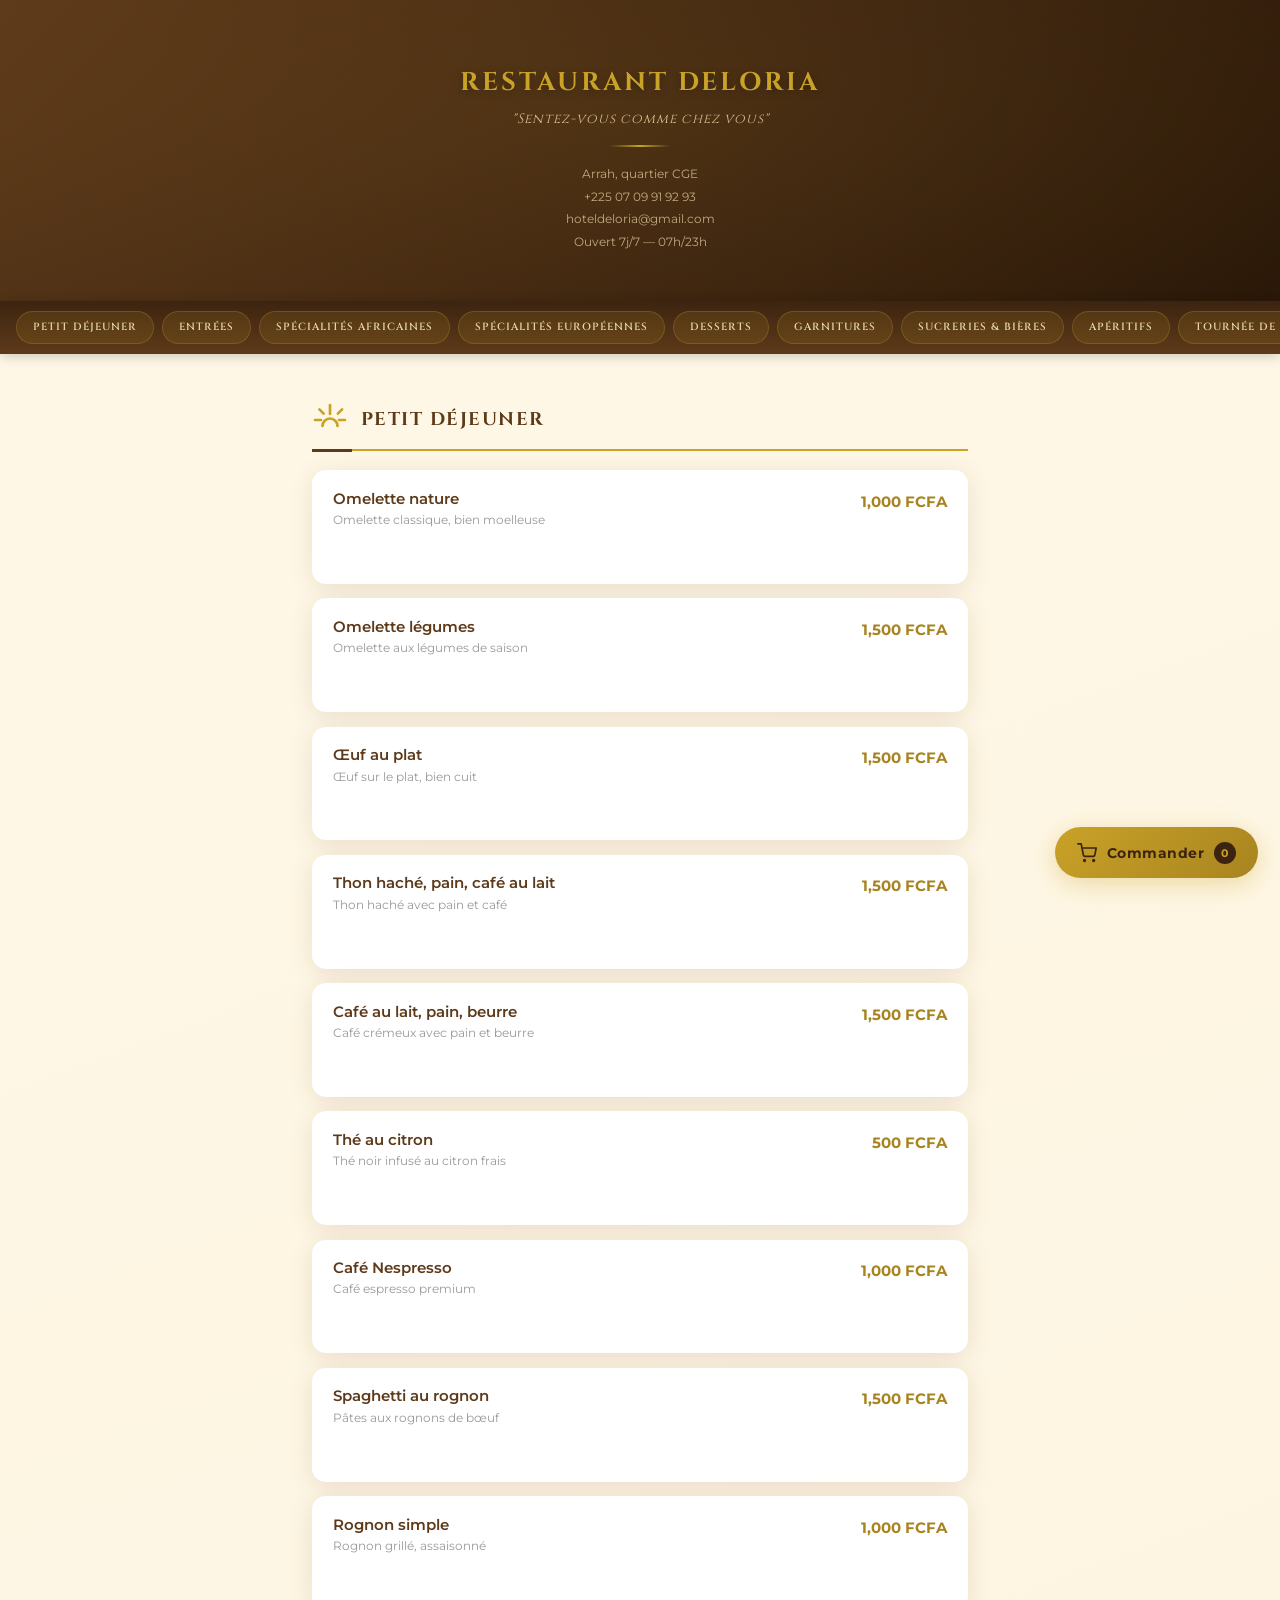
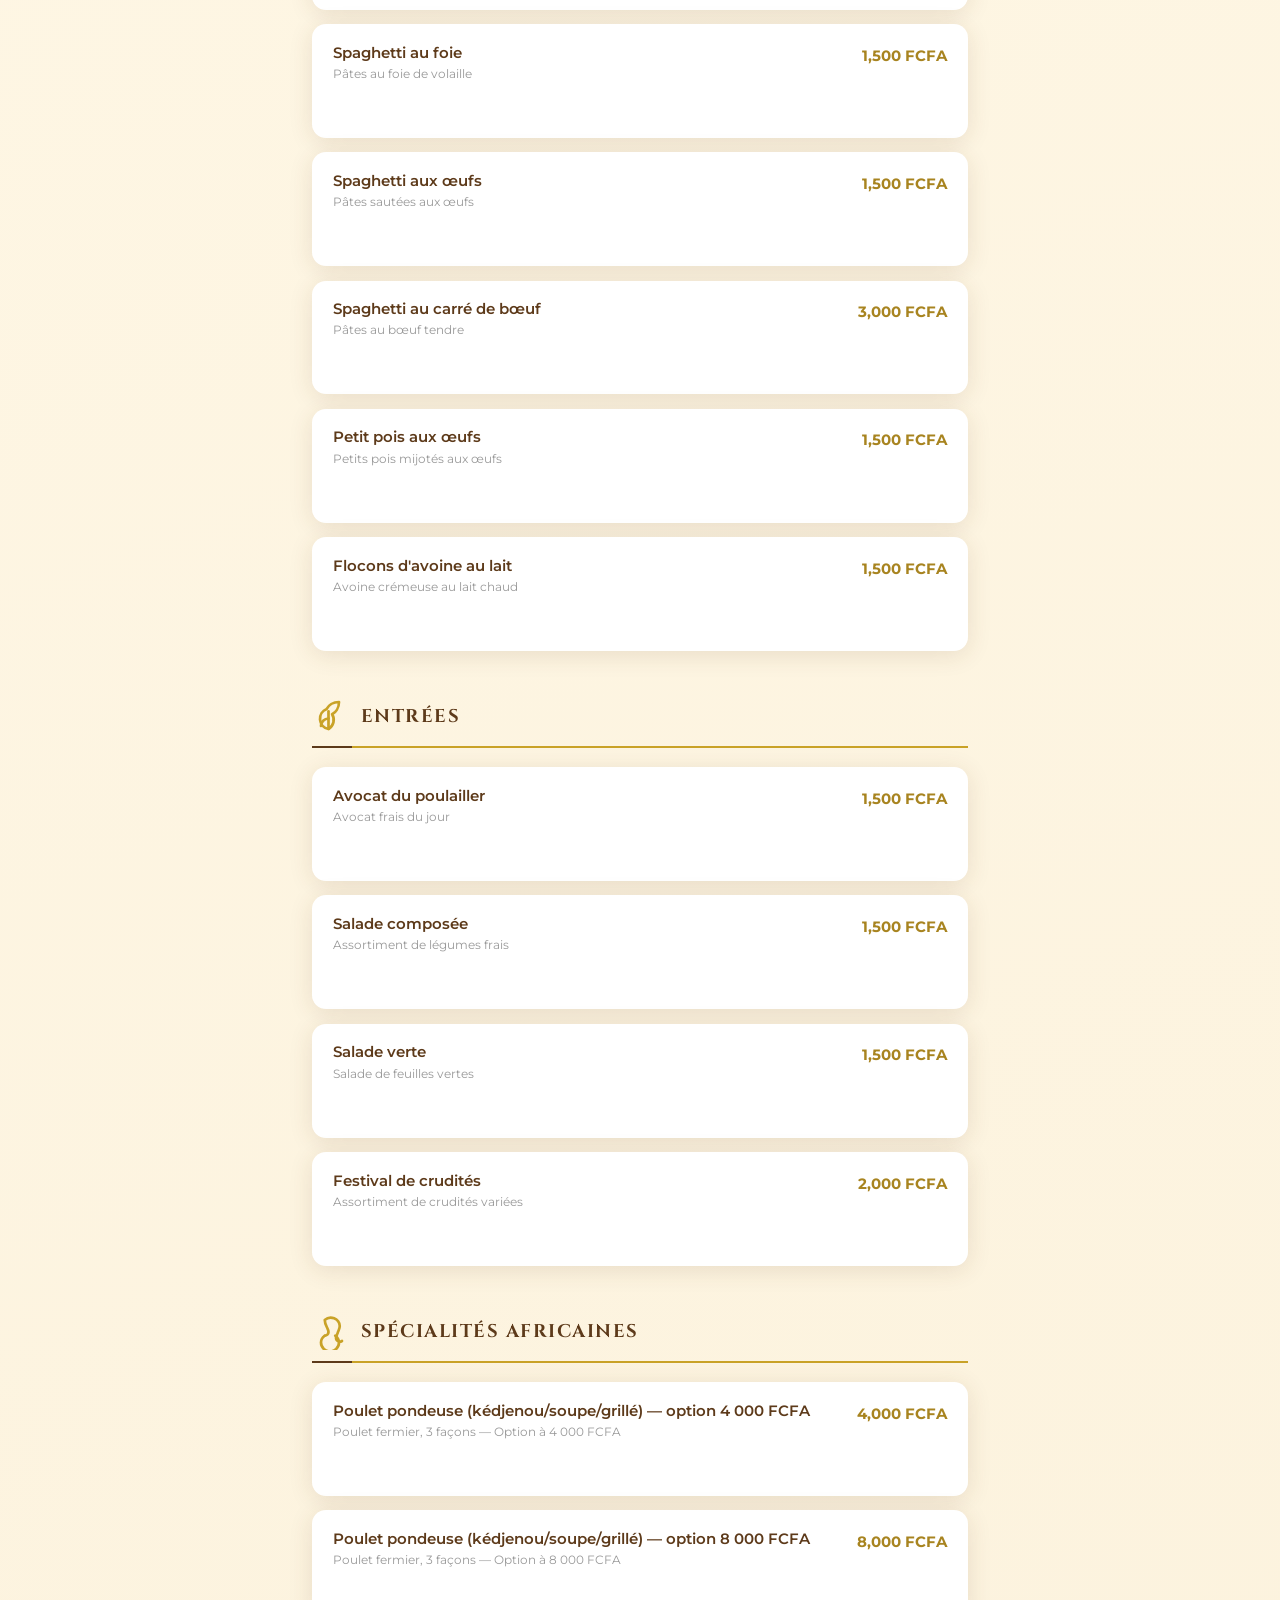
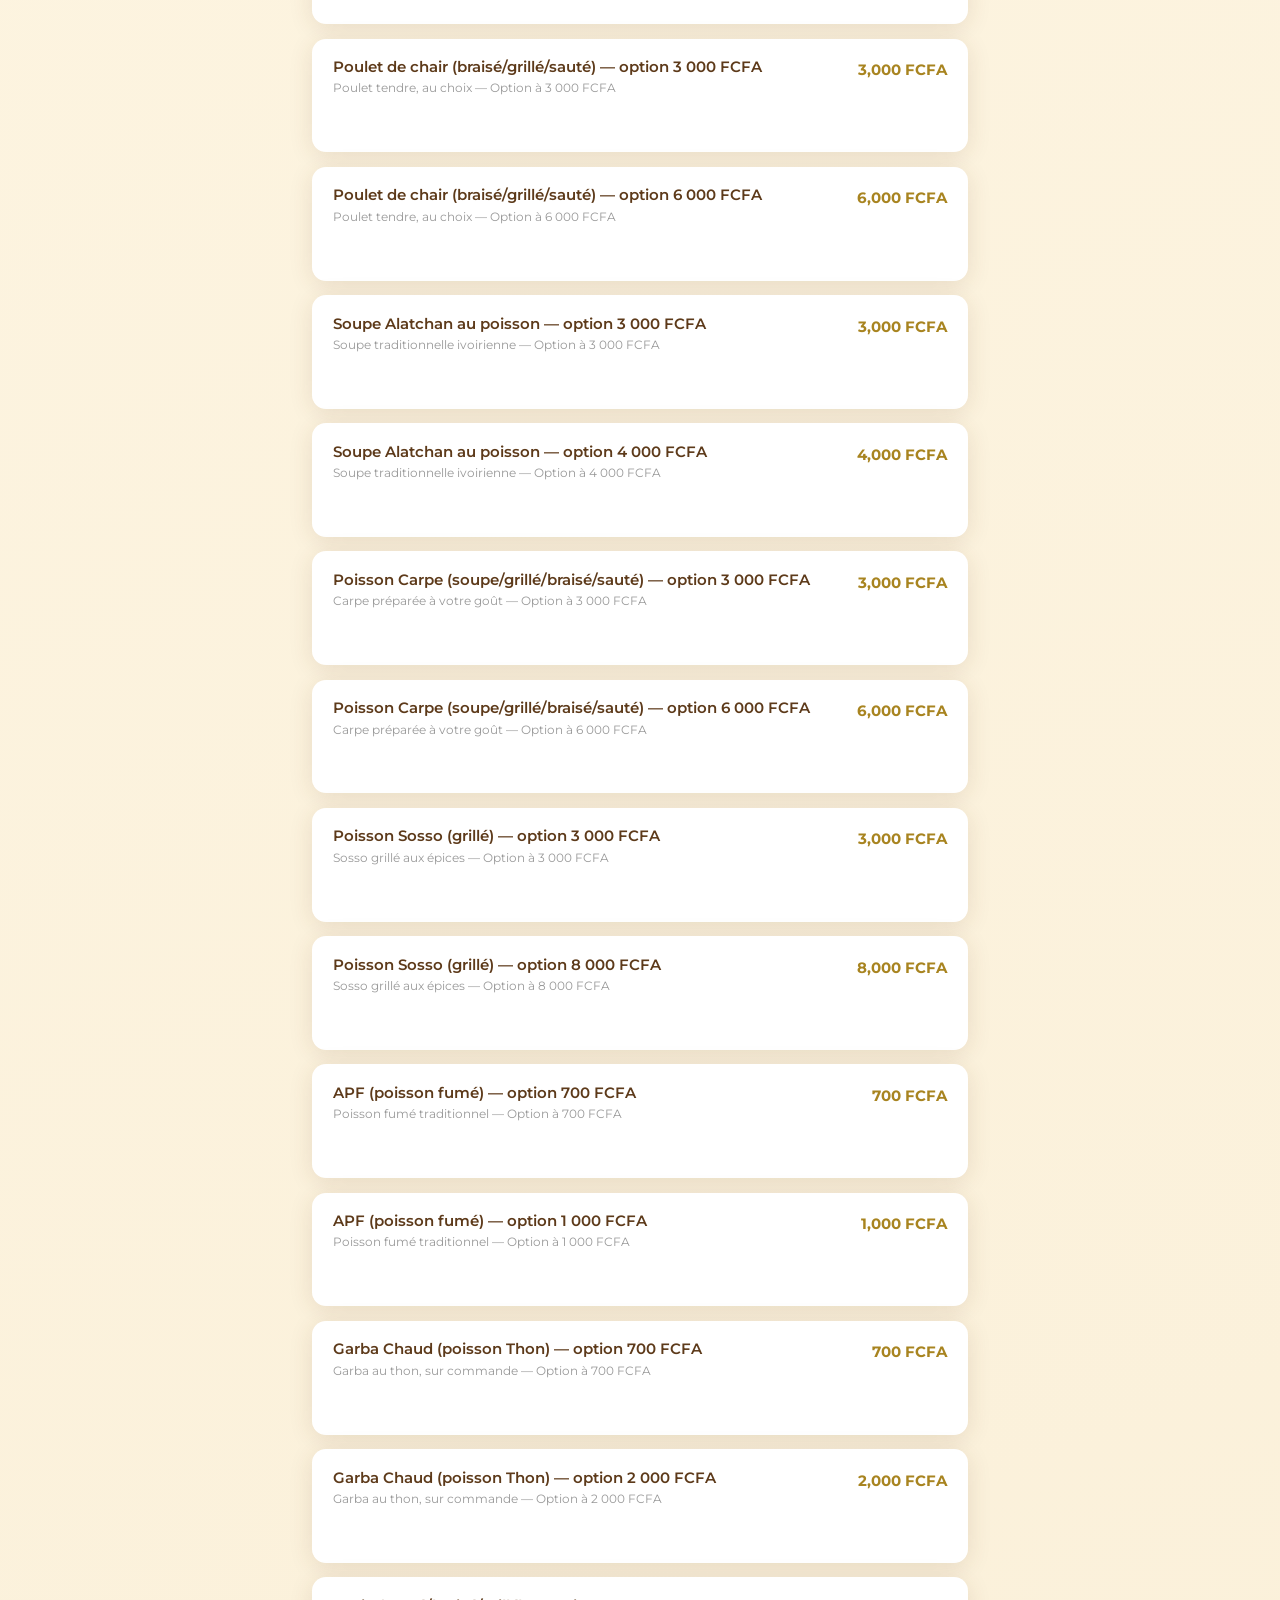
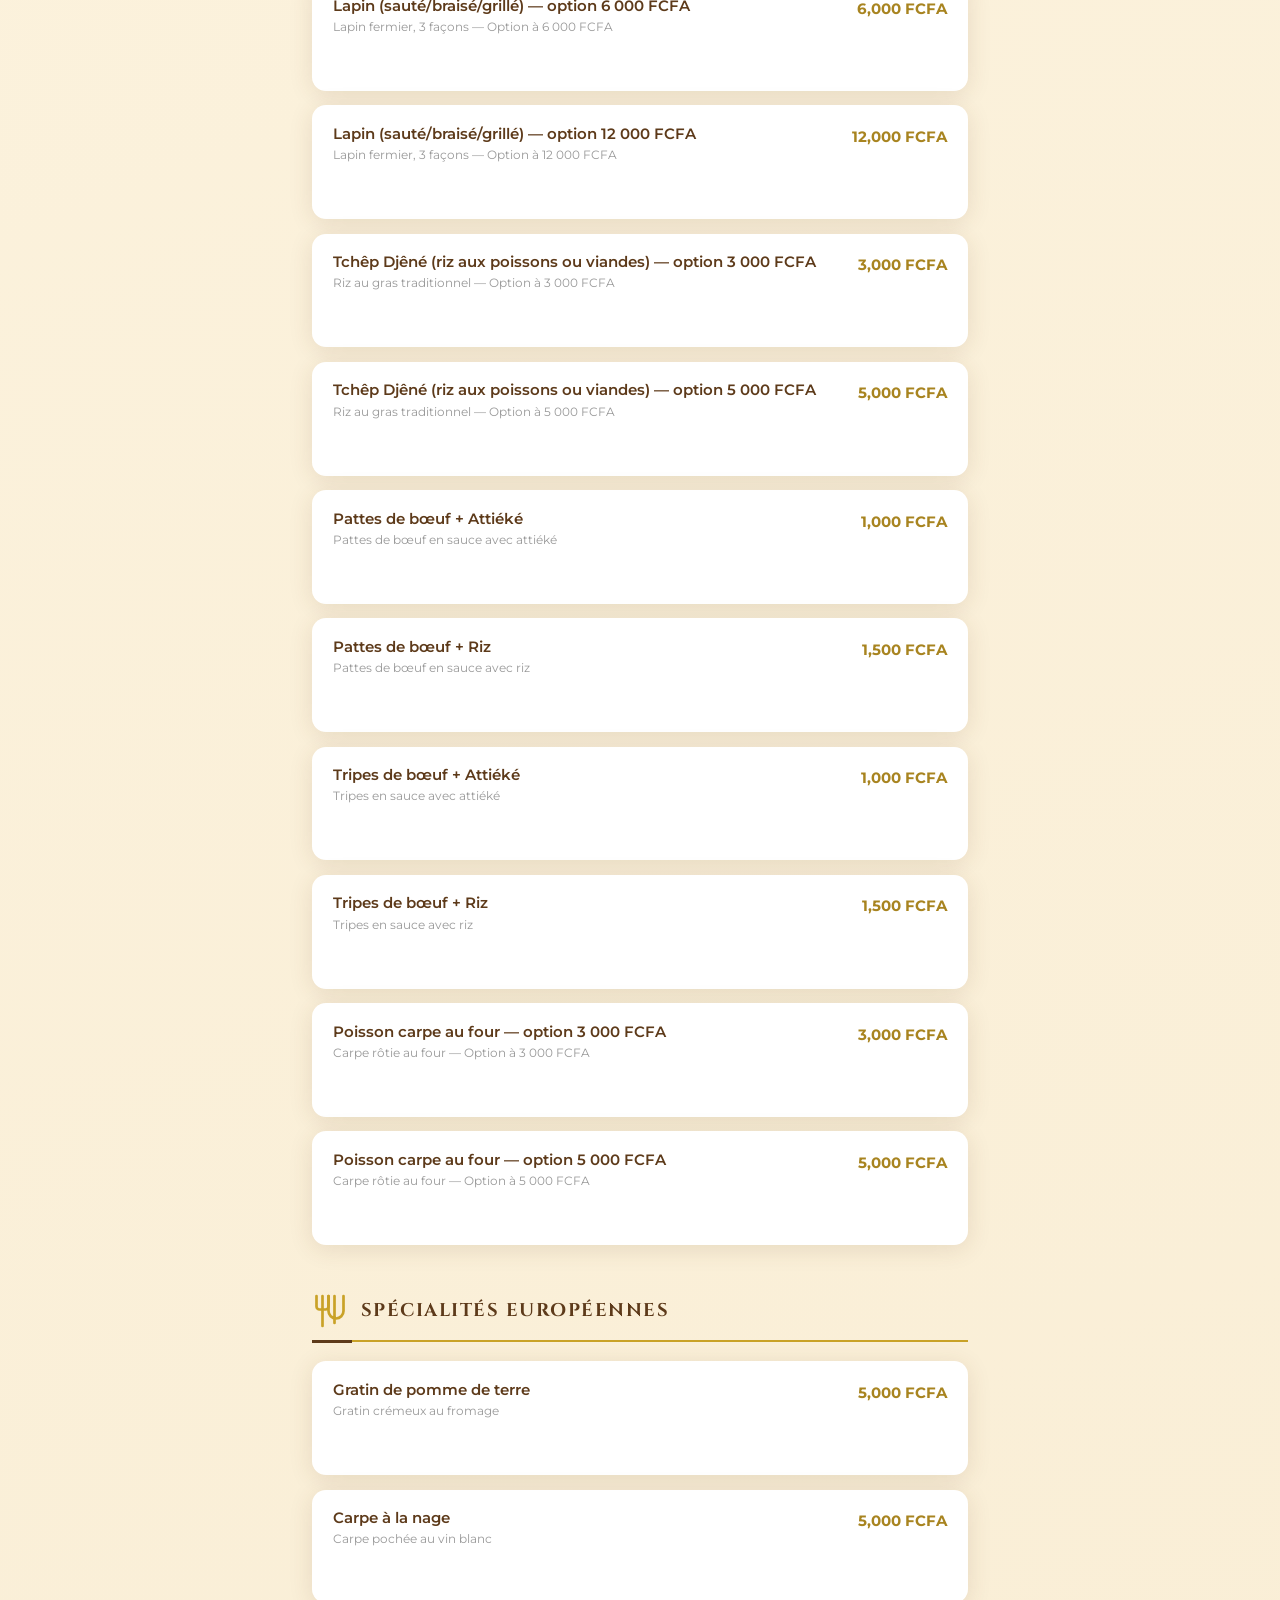
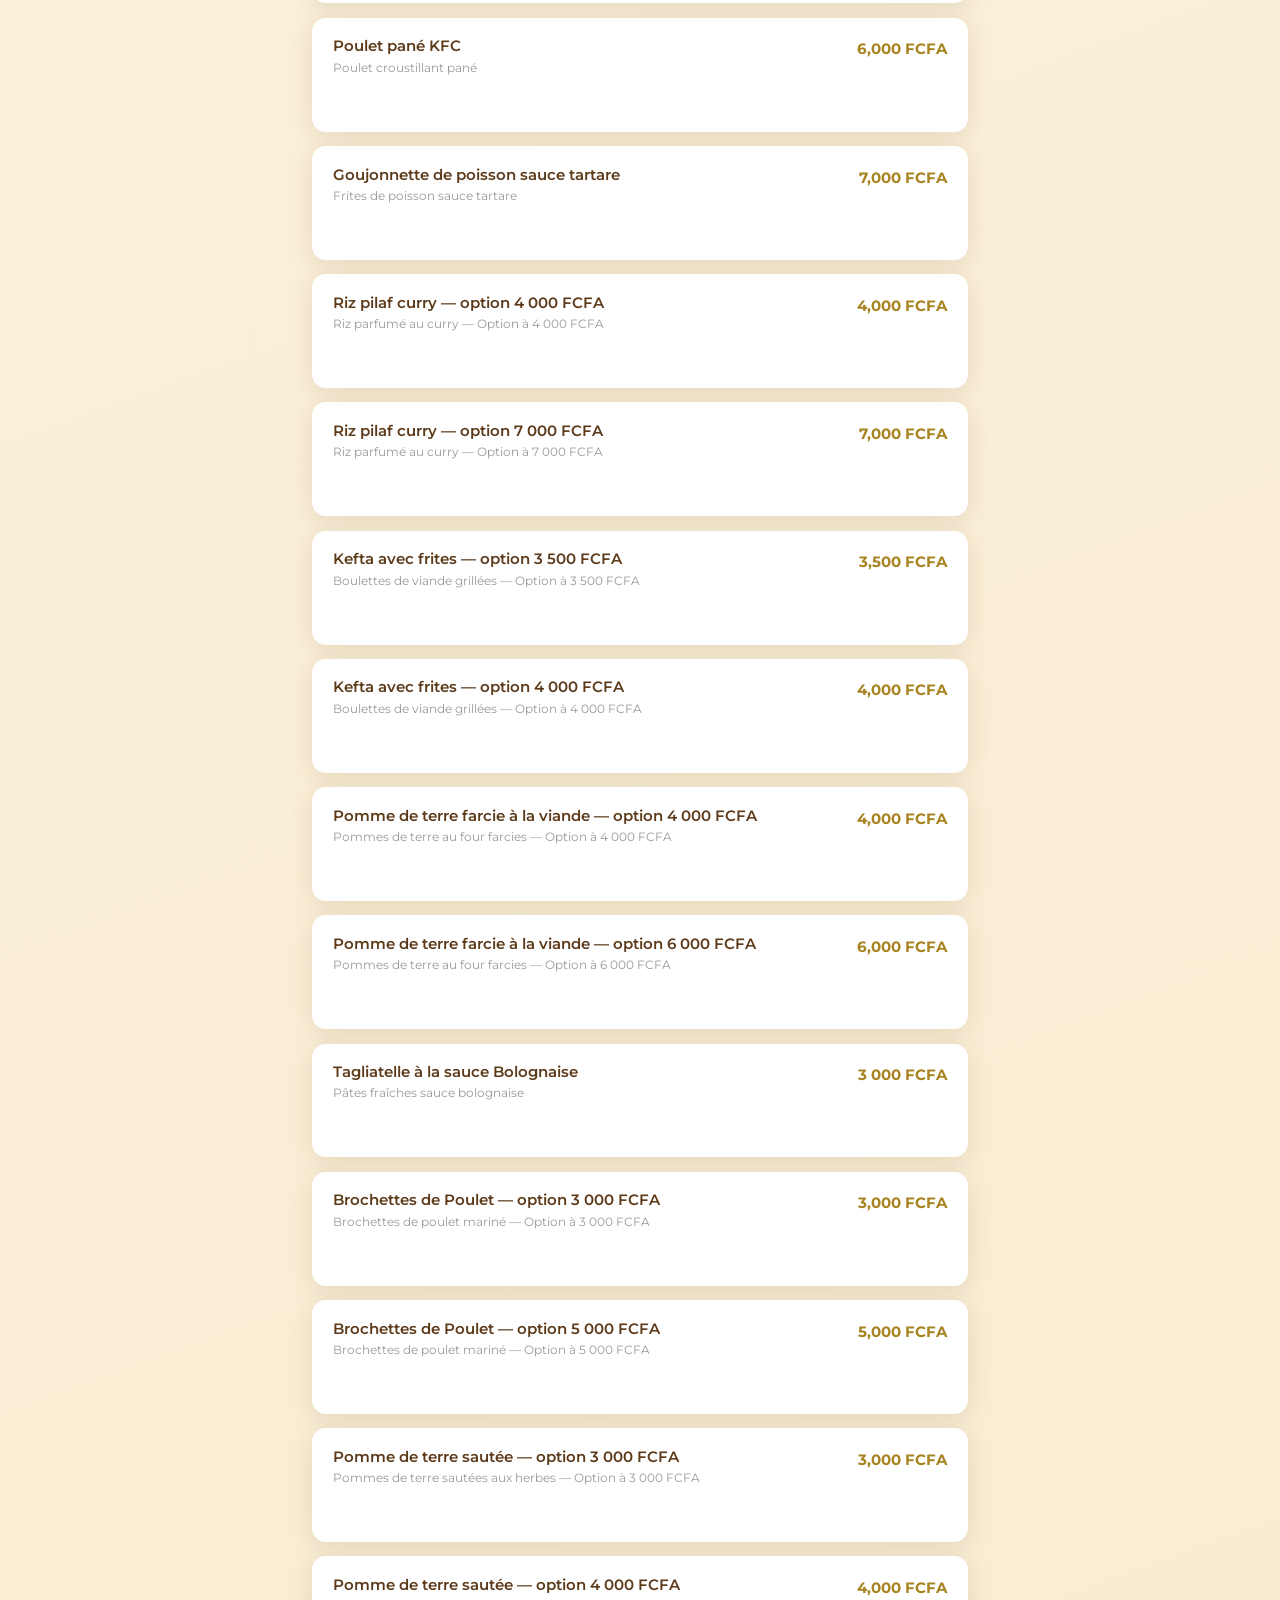
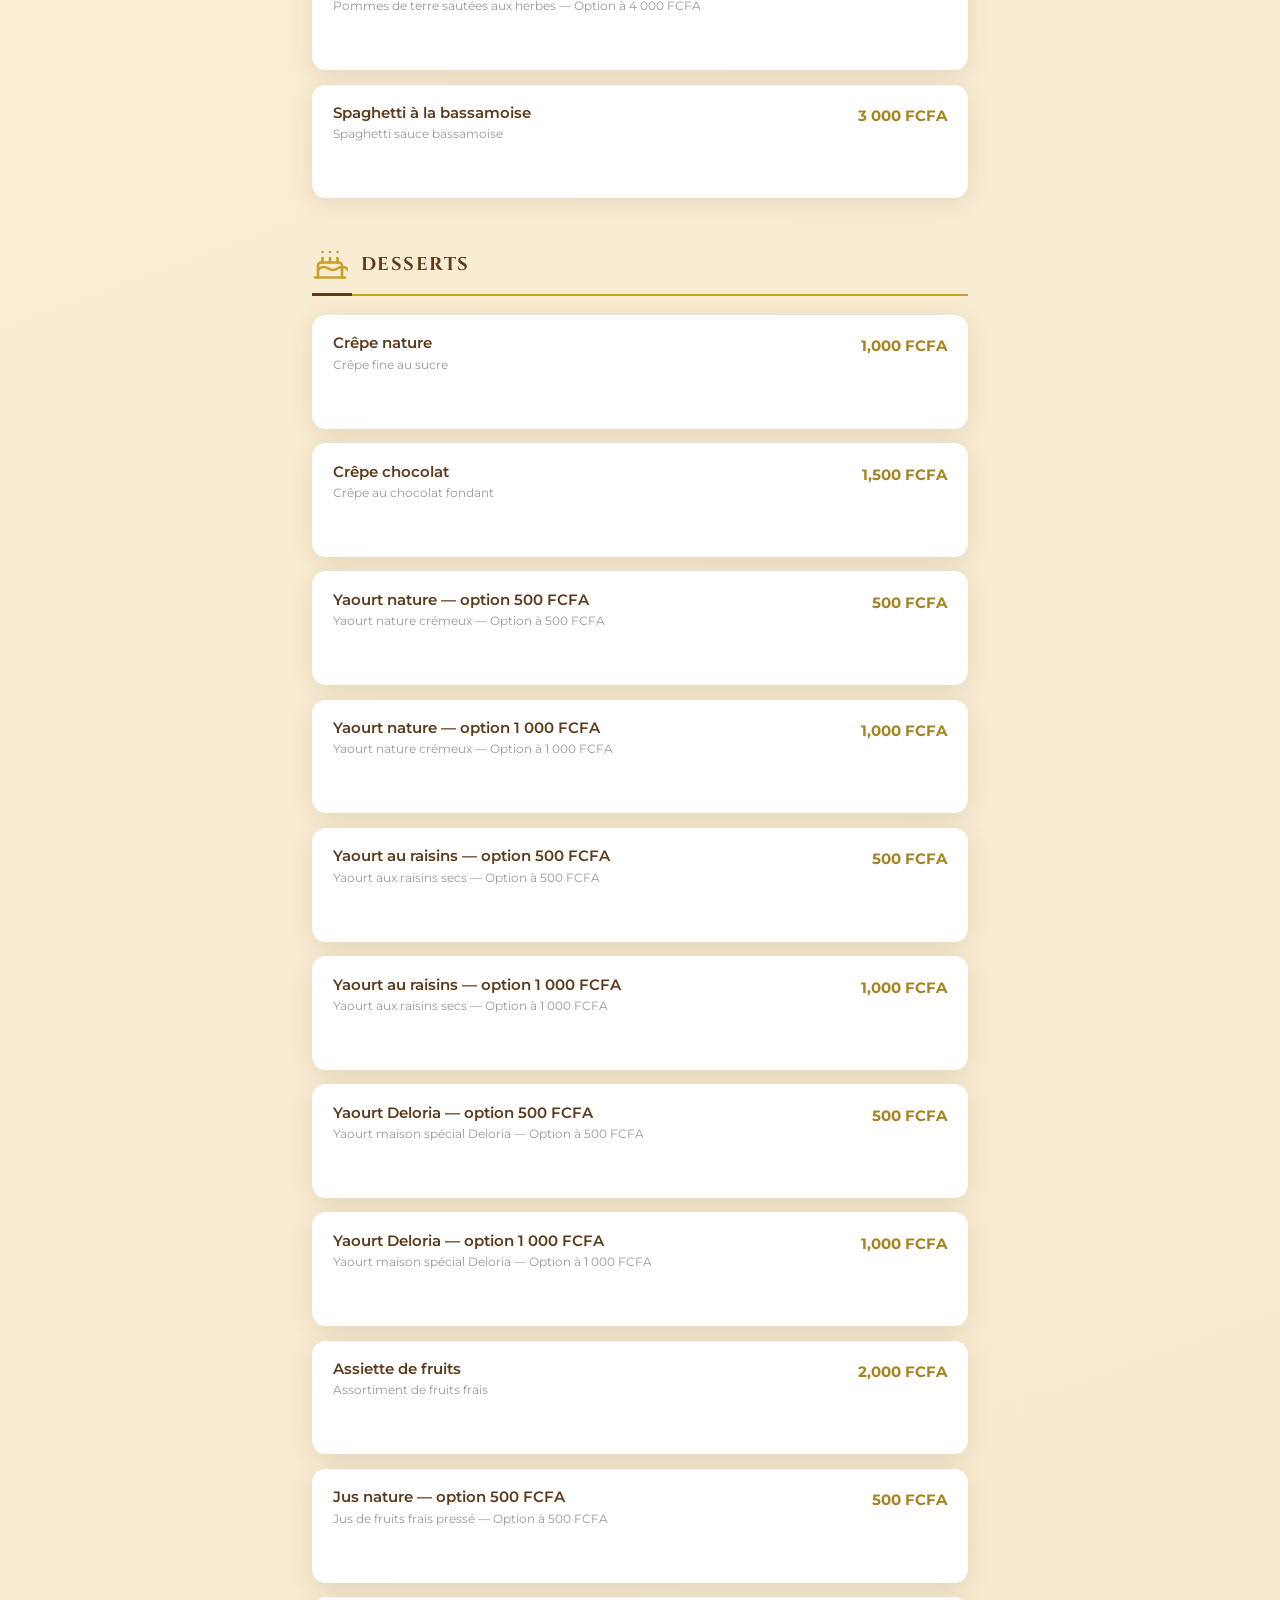
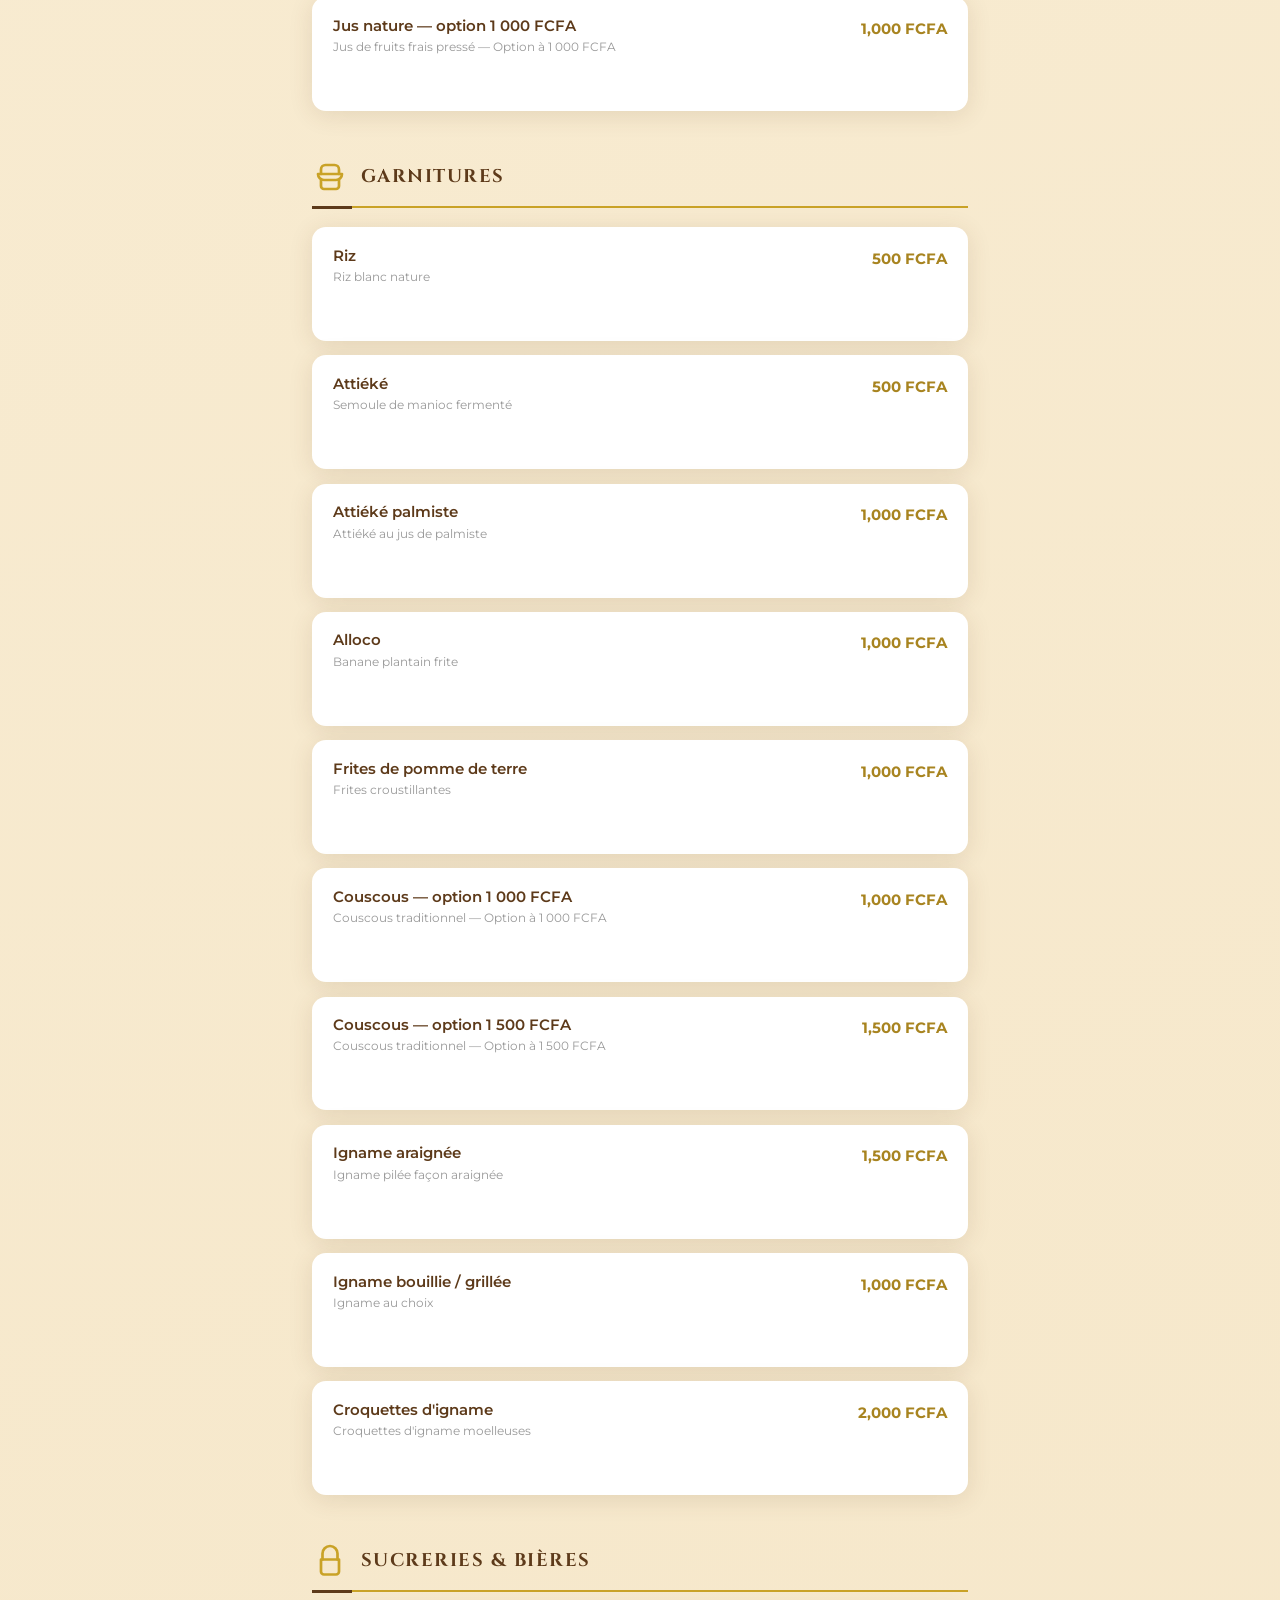
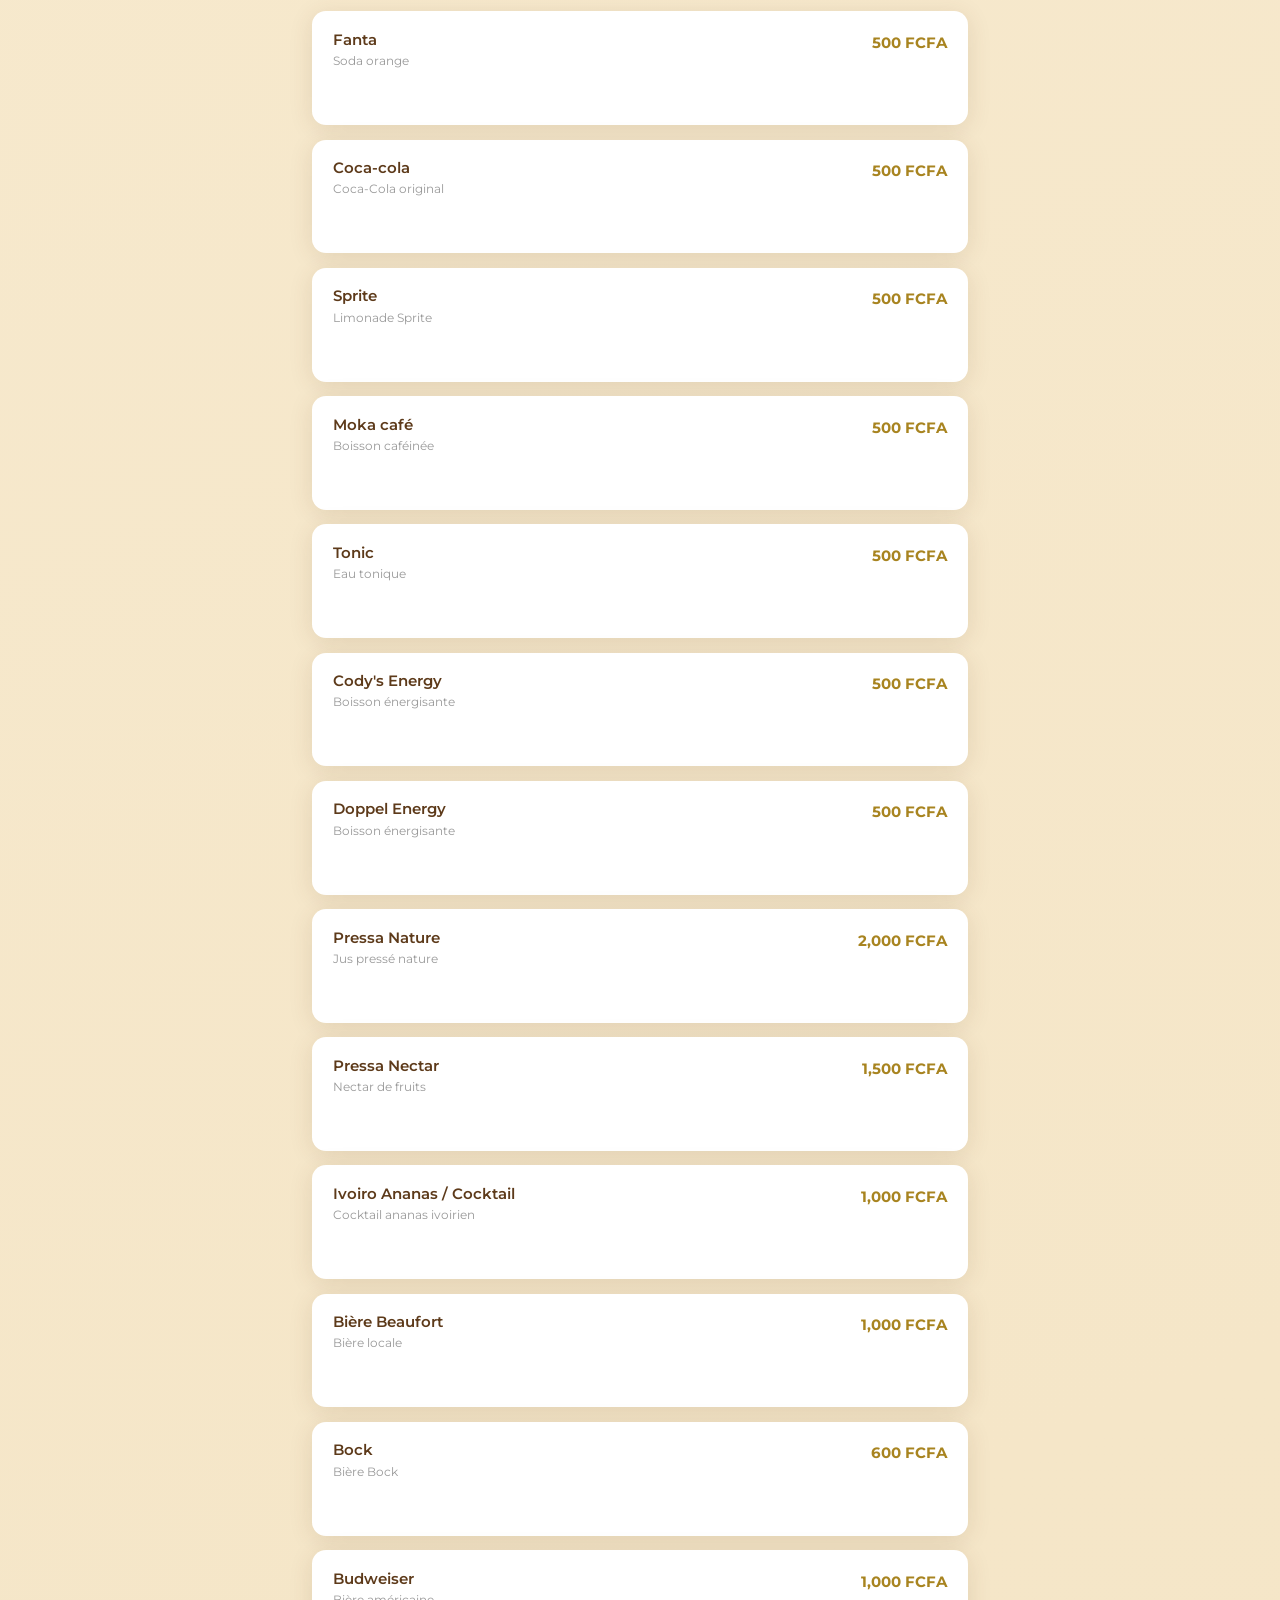
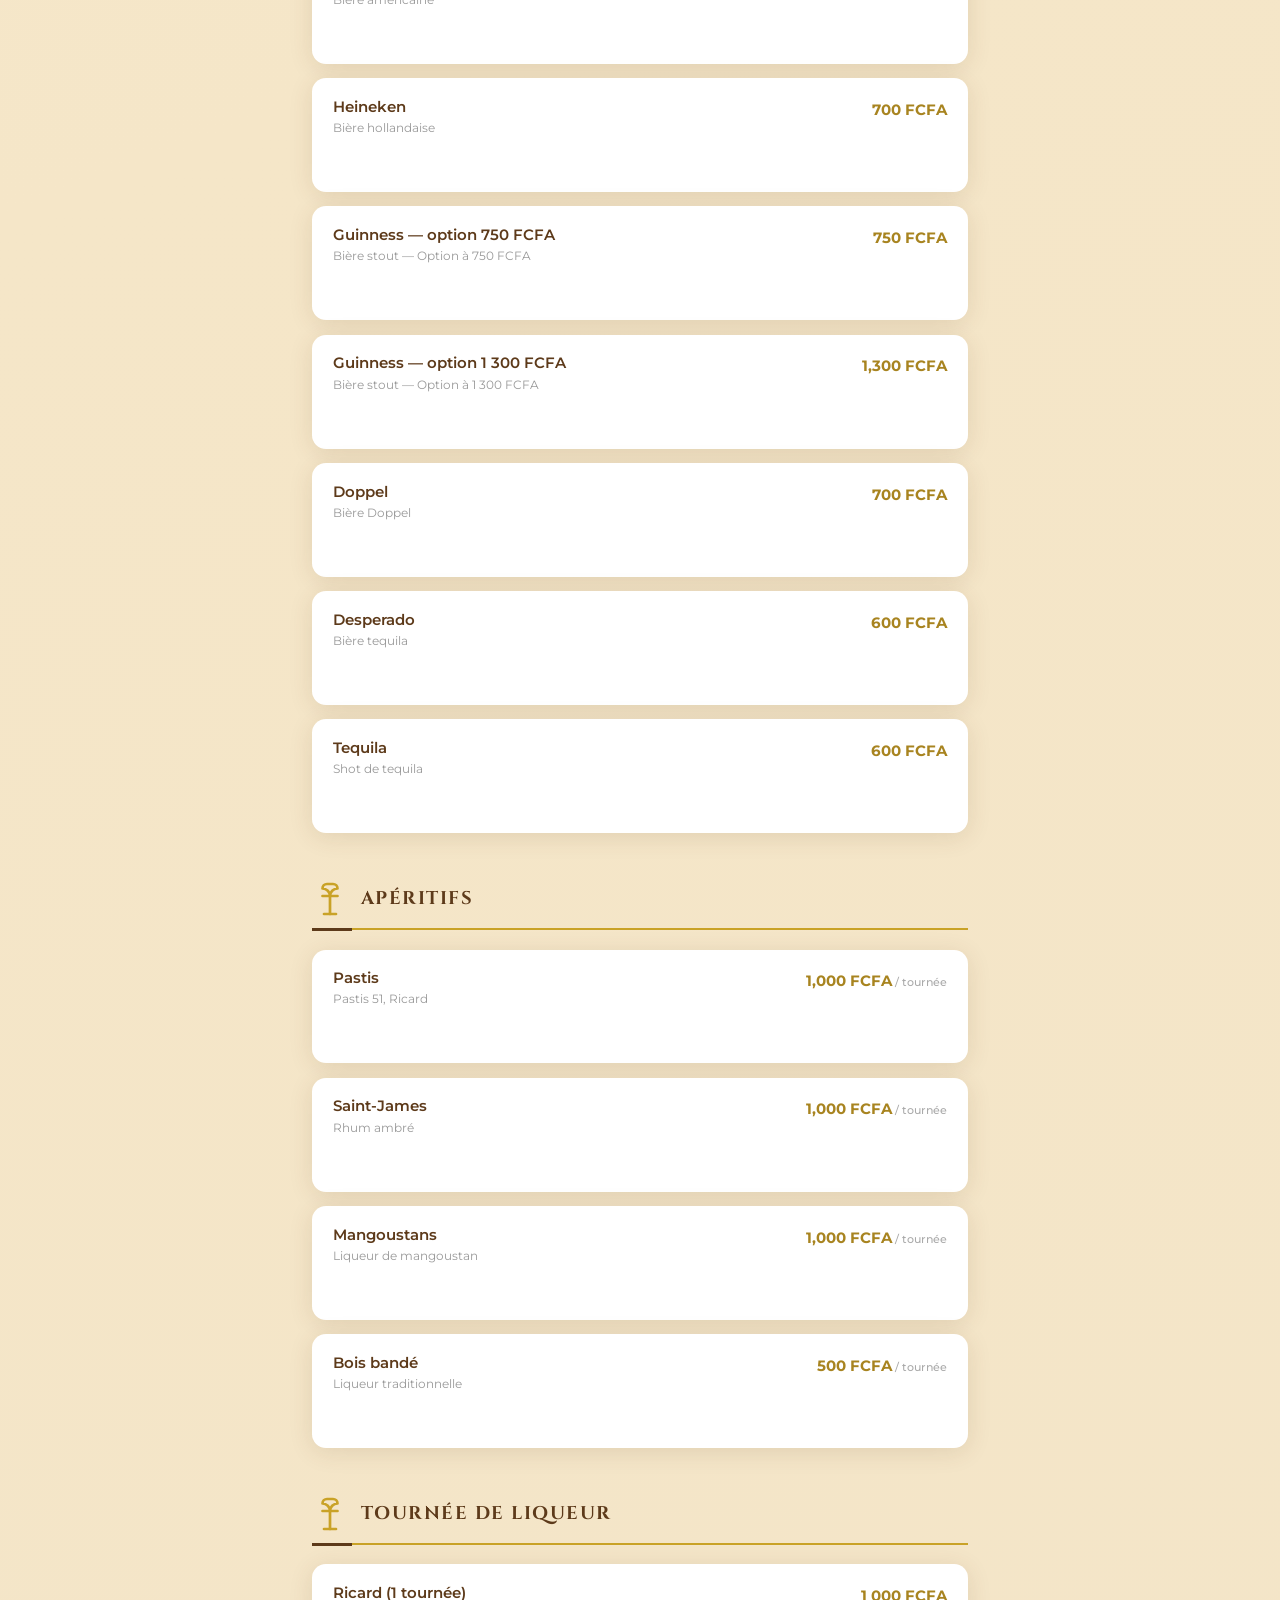
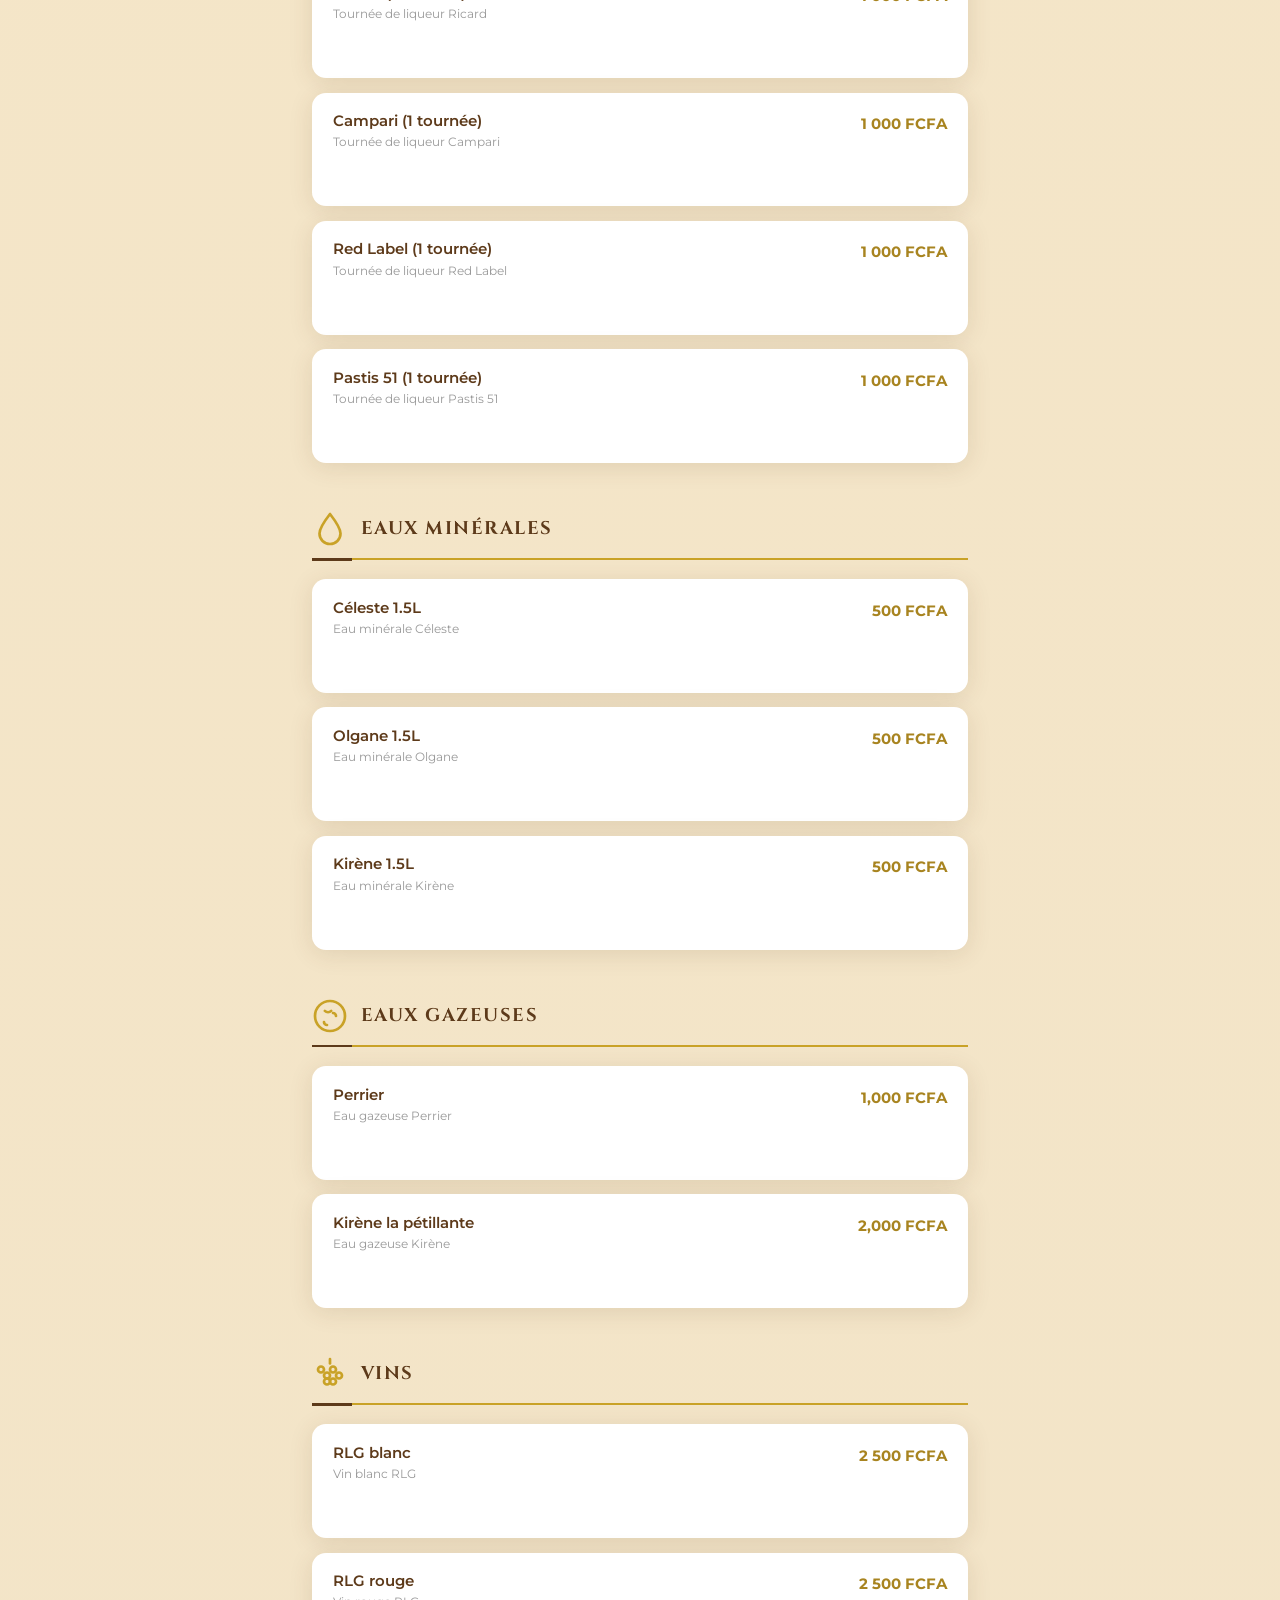
==== commit e2748bcb: "Update print statement from 'Hello' to 'Goodbye'" ====
--- a/menu_digital_deloria.html
+++ b/menu_digital_deloria.html
@@ -380,6 +380,25 @@
             font-weight: 500;
         }
 
+
+        .menu-item.unavailable {
+            opacity: 0.58;
+            cursor: not-allowed;
+            background: #F6F0E5;
+            border-color: rgba(201, 162, 39, 0.25);
+        }
+
+        .menu-item.unavailable:hover {
+            transform: none;
+            box-shadow: var(--shadow);
+            border-color: rgba(201, 162, 39, 0.25);
+        }
+
+        .item-price.struck {
+            text-decoration: line-through;
+            color: #9A8A70;
+        }
+
         /* Quantity control */
         .quantity-control {
             display: flex;
@@ -858,6 +877,7 @@
 <a class="cat-nav-btn" href="#garnitures">Garnitures</a>
 <a class="cat-nav-btn" href="#sucreries-bieres">Sucreries &amp; Bières</a>
 <a class="cat-nav-btn" href="#aperitifs">Apéritifs</a>
+<a class="cat-nav-btn" href="#tournee-liqueur">Tournée de Liqueur</a>
 <a class="cat-nav-btn" href="#eaux-minerales">Eaux Minérales</a>
 <a class="cat-nav-btn" href="#eaux-gazeuses">Eaux Gazeuses</a>
 <a class="cat-nav-btn" href="#vins">Vins</a>
@@ -2244,6 +2264,62 @@
 </div>
 </div>
 </section>
+<section class="category" id="tournee-liqueur">
+<div class="category-header">
+<div class="cat-icon"><svg viewbox="0 0 24 24"><path d="M8 22h8"></path><path d="M7 10h10"></path><path d="M12 10v12"></path><path d="M12 10a5 5 0 0 1 5-5 3 3 0 0 0-3-3h-4a3 3 0 0 0-3 3 5 5 0 0 1 5 5Z"></path></svg></div>
+<h2 class="category-title">Tournée de Liqueur</h2>
+</div>
+<div class="items-grid">
+<div class="menu-item" onclick="toggleItem(this, 'Ricard (1 tournée)', 1000)">
+<div class="item-info">
+<div class="item-name">Ricard (1 tournée)</div>
+<div class="item-desc">Tournée de liqueur Ricard</div>
+<div class="quantity-control" onclick="event.stopPropagation()">
+<button class="qty-btn" onclick="changeQty(this, -1)">-</button>
+<span class="qty-value">1</span>
+<button class="qty-btn" onclick="changeQty(this, 1)">+</button>
+</div>
+</div>
+<div class="item-price-block"><span class="item-price">1 000 FCFA</span></div>
+</div>
+<div class="menu-item" onclick="toggleItem(this, 'Campari (1 tournée)', 1000)">
+<div class="item-info">
+<div class="item-name">Campari (1 tournée)</div>
+<div class="item-desc">Tournée de liqueur Campari</div>
+<div class="quantity-control" onclick="event.stopPropagation()">
+<button class="qty-btn" onclick="changeQty(this, -1)">-</button>
+<span class="qty-value">1</span>
+<button class="qty-btn" onclick="changeQty(this, 1)">+</button>
+</div>
+</div>
+<div class="item-price-block"><span class="item-price">1 000 FCFA</span></div>
+</div>
+<div class="menu-item" onclick="toggleItem(this, 'Red Label (1 tournée)', 1000)">
+<div class="item-info">
+<div class="item-name">Red Label (1 tournée)</div>
+<div class="item-desc">Tournée de liqueur Red Label</div>
+<div class="quantity-control" onclick="event.stopPropagation()">
+<button class="qty-btn" onclick="changeQty(this, -1)">-</button>
+<span class="qty-value">1</span>
+<button class="qty-btn" onclick="changeQty(this, 1)">+</button>
+</div>
+</div>
+<div class="item-price-block"><span class="item-price">1 000 FCFA</span></div>
+</div>
+<div class="menu-item" onclick="toggleItem(this, 'Pastis 51 (1 tournée)', 1000)">
+<div class="item-info">
+<div class="item-name">Pastis 51 (1 tournée)</div>
+<div class="item-desc">Tournée de liqueur Pastis 51</div>
+<div class="quantity-control" onclick="event.stopPropagation()">
+<button class="qty-btn" onclick="changeQty(this, -1)">-</button>
+<span class="qty-value">1</span>
+<button class="qty-btn" onclick="changeQty(this, 1)">+</button>
+</div>
+</div>
+<div class="item-price-block"><span class="item-price">1 000 FCFA</span></div>
+</div>
+</div>
+</section>
 <section class="category" id="eaux-minerales">
 <div class="category-header">
 <div class="cat-icon"><svg viewbox="0 0 24 24"><path d="M12 22a7 7 0 0 0 7-7c0-4-7-13-7-13S5 11 5 15a7 7 0 0 0 7 7Z"></path></svg></div>
@@ -2346,9 +2422,7 @@
 <button class="qty-btn" onclick="changeQty(this, 1)">+</button>
 </div>
 </div>
-<div class="item-price-block">
-<span class="item-price">2,500 FCFA</span>
-</div>
+<div class="item-price-block"><span class="item-price">2 500 FCFA</span></div>
 </div>
 <div class="menu-item" onclick="toggleItem(this, 'RLG rouge', 2500)">
 <div class="item-info">
@@ -2360,13 +2434,11 @@
 <button class="qty-btn" onclick="changeQty(this, 1)">+</button>
 </div>
 </div>
-<div class="item-price-block">
-<span class="item-price">2,500 FCFA</span>
-</div>
-</div>
-<div class="menu-item" onclick="toggleItem(this, 'Don simon', 3000)">
-<div class="item-info">
-<div class="item-name">Don simon</div>
+<div class="item-price-block"><span class="item-price">2 500 FCFA</span></div>
+</div>
+<div class="menu-item" onclick="toggleItem(this, 'Don Simon', 3000)">
+<div class="item-info">
+<div class="item-name">Don Simon</div>
 <div class="item-desc">Vin espagnol Don Simon</div>
 <div class="quantity-control" onclick="event.stopPropagation()">
 <button class="qty-btn" onclick="changeQty(this, -1)">-</button>
@@ -2374,23 +2446,7 @@
 <button class="qty-btn" onclick="changeQty(this, 1)">+</button>
 </div>
 </div>
-<div class="item-price-block">
-<span class="item-price">3,000 FCFA</span>
-</div>
-</div>
-<div class="menu-item" onclick="toggleItem(this, 'Petit palace', 6000)">
-<div class="item-info">
-<div class="item-name">Petit palace</div>
-<div class="item-desc">Vin premium Petit Palace</div>
-<div class="quantity-control" onclick="event.stopPropagation()">
-<button class="qty-btn" onclick="changeQty(this, -1)">-</button>
-<span class="qty-value">1</span>
-<button class="qty-btn" onclick="changeQty(this, 1)">+</button>
-</div>
-</div>
-<div class="item-price-block">
-<span class="item-price">6,000 FCFA</span>
-</div>
+<div class="item-price-block"><span class="item-price">3 000 FCFA</span></div>
 </div>
 <div class="menu-item" onclick="toggleItem(this, 'Grand Versant', 4000)">
 <div class="item-info">
@@ -2402,9 +2458,7 @@
 <button class="qty-btn" onclick="changeQty(this, 1)">+</button>
 </div>
 </div>
-<div class="item-price-block">
-<span class="item-price">4,000 FCFA</span>
-</div>
+<div class="item-price-block"><span class="item-price">4 000 FCFA</span></div>
 </div>
 <div class="menu-item" onclick="toggleItem(this, 'Huit-clos', 4000)">
 <div class="item-info">
@@ -2416,9 +2470,7 @@
 <button class="qty-btn" onclick="changeQty(this, 1)">+</button>
 </div>
 </div>
-<div class="item-price-block">
-<span class="item-price">4,000 FCFA</span>
-</div>
+<div class="item-price-block"><span class="item-price">4 000 FCFA</span></div>
 </div>
 <div class="menu-item" onclick="toggleItem(this, 'Valpierre — option 1 000 FCFA', 1000)">
 <div class="item-info">
@@ -2430,10 +2482,9 @@
 <button class="qty-btn" onclick="changeQty(this, 1)">+</button>
 </div>
 </div>
-<div class="item-price-block">
-<span class="item-price">1,000 FCFA</span>
-</div>
-</div><div class="menu-item" onclick="toggleItem(this, 'Valpierre — option 2 000 FCFA', 2000)">
+<div class="item-price-block"><span class="item-price">1 000 FCFA</span></div>
+</div>
+<div class="menu-item" onclick="toggleItem(this, 'Valpierre — option 2 000 FCFA', 2000)">
 <div class="item-info">
 <div class="item-name">Valpierre — option 2 000 FCFA</div>
 <div class="item-desc">Vin Valpierre — Option à 2 000 FCFA</div>
@@ -2443,53 +2494,9 @@
 <button class="qty-btn" onclick="changeQty(this, 1)">+</button>
 </div>
 </div>
-<div class="item-price-block">
-<span class="item-price">2,000 FCFA</span>
-</div>
-</div>
-<div class="menu-item" onclick="toggleItem(this, 'Muscador', 6500)">
-<div class="item-info">
-<div class="item-name">Muscador</div>
-<div class="item-desc">Vin Muscador</div>
-<div class="quantity-control" onclick="event.stopPropagation()">
-<button class="qty-btn" onclick="changeQty(this, -1)">-</button>
-<span class="qty-value">1</span>
-<button class="qty-btn" onclick="changeQty(this, 1)">+</button>
-</div>
-</div>
-<div class="item-price-block">
-<span class="item-price">6,500 FCFA</span>
-</div>
-</div>
-<div class="menu-item" onclick="toggleItem(this, 'Mucho mas', 5000)">
-<div class="item-info">
-<div class="item-name">Mucho mas</div>
-<div class="item-desc">Vin Mucho mas</div>
-<div class="quantity-control" onclick="event.stopPropagation()">
-<button class="qty-btn" onclick="changeQty(this, -1)">-</button>
-<span class="qty-value">1</span>
-<button class="qty-btn" onclick="changeQty(this, 1)">+</button>
-</div>
-</div>
-<div class="item-price-block">
-<span class="item-price">5,000 FCFA</span>
-</div>
-</div>
-<div class="menu-item" onclick="toggleItem(this, 'Haussmann', 7500)">
-<div class="item-info">
-<div class="item-name">Haussmann</div>
-<div class="item-desc">Vin Haussmann</div>
-<div class="quantity-control" onclick="event.stopPropagation()">
-<button class="qty-btn" onclick="changeQty(this, -1)">-</button>
-<span class="qty-value">1</span>
-<button class="qty-btn" onclick="changeQty(this, 1)">+</button>
-</div>
-</div>
-<div class="item-price-block">
-<span class="item-price">7,500 FCFA</span>
-</div>
-</div>
-<div class="menu-item" onclick="toggleItem(this, 'Artesano', 7500)">
+<div class="item-price-block"><span class="item-price">2 000 FCFA</span></div>
+</div>
+<div class="menu-item" onclick="toggleItem(this, 'Artesano', 5000)">
 <div class="item-info">
 <div class="item-name">Artesano</div>
 <div class="item-desc">Vin Artesano</div>
@@ -2499,25 +2506,239 @@
 <button class="qty-btn" onclick="changeQty(this, 1)">+</button>
 </div>
 </div>
-<div class="item-price-block">
-<span class="item-price">7,500 FCFA</span>
-</div>
-</div>
-<div class="menu-item" onclick="toggleItem(this, 'La réserve Probus', 4000)">
-<div class="item-info">
-<div class="item-name">La réserve Probus</div>
-<div class="item-desc">Vin La réserve Probus</div>
-<div class="quantity-control" onclick="event.stopPropagation()">
-<button class="qty-btn" onclick="changeQty(this, -1)">-</button>
-<span class="qty-value">1</span>
-<button class="qty-btn" onclick="changeQty(this, 1)">+</button>
-</div>
-</div>
-<div class="item-price-block">
-<span class="item-price">4,000 FCFA</span>
-</div>
-</div>
-<div class="menu-item" onclick="toggleItem(this, 'Duchesse Louise', 4000)">
+<div class="item-price-block"><span class="item-price">5 000 FCFA</span></div>
+</div>
+<div class="menu-item" onclick="toggleItem(this, 'Baron d\'Arignac', 6500)">
+<div class="item-info">
+<div class="item-name">Baron d&#x27;Arignac</div>
+<div class="item-desc">Vin Baron d&#x27;Arignac</div>
+<div class="quantity-control" onclick="event.stopPropagation()">
+<button class="qty-btn" onclick="changeQty(this, -1)">-</button>
+<span class="qty-value">1</span>
+<button class="qty-btn" onclick="changeQty(this, 1)">+</button>
+</div>
+</div>
+<div class="item-price-block"><span class="item-price">6 500 FCFA</span></div>
+</div>
+<div class="menu-item" onclick="toggleItem(this, 'Veuve du Vernay', 6500)">
+<div class="item-info">
+<div class="item-name">Veuve du Vernay</div>
+<div class="item-desc">Vin Veuve du Vernay</div>
+<div class="quantity-control" onclick="event.stopPropagation()">
+<button class="qty-btn" onclick="changeQty(this, -1)">-</button>
+<span class="qty-value">1</span>
+<button class="qty-btn" onclick="changeQty(this, 1)">+</button>
+</div>
+</div>
+<div class="item-price-block"><span class="item-price">6 500 FCFA</span></div>
+</div>
+<div class="menu-item" onclick="toggleItem(this, 'Le Prieuré Lison', 5000)">
+<div class="item-info">
+<div class="item-name">Le Prieuré Lison</div>
+<div class="item-desc">Vin Le Prieuré Lison</div>
+<div class="quantity-control" onclick="event.stopPropagation()">
+<button class="qty-btn" onclick="changeQty(this, -1)">-</button>
+<span class="qty-value">1</span>
+<button class="qty-btn" onclick="changeQty(this, 1)">+</button>
+</div>
+</div>
+<div class="item-price-block"><span class="item-price">5 000 FCFA</span></div>
+</div>
+<div class="menu-item" onclick="toggleItem(this, 'Mucho Más', 5000)">
+<div class="item-info">
+<div class="item-name">Mucho Más</div>
+<div class="item-desc">Vin Mucho Más</div>
+<div class="quantity-control" onclick="event.stopPropagation()">
+<button class="qty-btn" onclick="changeQty(this, -1)">-</button>
+<span class="qty-value">1</span>
+<button class="qty-btn" onclick="changeQty(this, 1)">+</button>
+</div>
+</div>
+<div class="item-price-block"><span class="item-price">5 000 FCFA</span></div>
+</div>
+<div class="menu-item" onclick="toggleItem(this, 'Asconi', 5000)">
+<div class="item-info">
+<div class="item-name">Asconi</div>
+<div class="item-desc">Vin Asconi</div>
+<div class="quantity-control" onclick="event.stopPropagation()">
+<button class="qty-btn" onclick="changeQty(this, -1)">-</button>
+<span class="qty-value">1</span>
+<button class="qty-btn" onclick="changeQty(this, 1)">+</button>
+</div>
+</div>
+<div class="item-price-block"><span class="item-price">5 000 FCFA</span></div>
+</div>
+<div class="menu-item unavailable" title="Article actuellement indisponible">
+<div class="item-info">
+<div class="item-name"><s>Veuve Clicquot brut</s></div>
+<div class="item-desc">Article rayé / non disponible</div>
+</div>
+<div class="item-price-block"><span class="item-price struck">Indisponible</span></div>
+</div>
+<div class="menu-item" onclick="toggleItem(this, 'La Réserve Probus', 5000)">
+<div class="item-info">
+<div class="item-name">La Réserve Probus</div>
+<div class="item-desc">Vin La Réserve Probus</div>
+<div class="quantity-control" onclick="event.stopPropagation()">
+<button class="qty-btn" onclick="changeQty(this, -1)">-</button>
+<span class="qty-value">1</span>
+<button class="qty-btn" onclick="changeQty(this, 1)">+</button>
+</div>
+</div>
+<div class="item-price-block"><span class="item-price">5 000 FCFA</span></div>
+</div>
+<div class="menu-item" onclick="toggleItem(this, 'The guv\'nor', 5000)">
+<div class="item-info">
+<div class="item-name">The guv&#x27;nor</div>
+<div class="item-desc">Vin The guv&#x27;nor</div>
+<div class="quantity-control" onclick="event.stopPropagation()">
+<button class="qty-btn" onclick="changeQty(this, -1)">-</button>
+<span class="qty-value">1</span>
+<button class="qty-btn" onclick="changeQty(this, 1)">+</button>
+</div>
+</div>
+<div class="item-price-block"><span class="item-price">5 000 FCFA</span></div>
+</div>
+<div class="menu-item" onclick="toggleItem(this, 'Montignac', 5000)">
+<div class="item-info">
+<div class="item-name">Montignac</div>
+<div class="item-desc">Vin Montignac</div>
+<div class="quantity-control" onclick="event.stopPropagation()">
+<button class="qty-btn" onclick="changeQty(this, -1)">-</button>
+<span class="qty-value">1</span>
+<button class="qty-btn" onclick="changeQty(this, 1)">+</button>
+</div>
+</div>
+<div class="item-price-block"><span class="item-price">5 000 FCFA</span></div>
+</div>
+<div class="menu-item" onclick="toggleItem(this, 'Muscador « Rosé »', 5000)">
+<div class="item-info">
+<div class="item-name">Muscador « Rosé »</div>
+<div class="item-desc">Vin Muscador Rosé</div>
+<div class="quantity-control" onclick="event.stopPropagation()">
+<button class="qty-btn" onclick="changeQty(this, -1)">-</button>
+<span class="qty-value">1</span>
+<button class="qty-btn" onclick="changeQty(this, 1)">+</button>
+</div>
+</div>
+<div class="item-price-block"><span class="item-price">5 000 FCFA</span></div>
+</div>
+<div class="menu-item" onclick="toggleItem(this, 'Sand Stone', 4500)">
+<div class="item-info">
+<div class="item-name">Sand Stone</div>
+<div class="item-desc">Vin Sand Stone</div>
+<div class="quantity-control" onclick="event.stopPropagation()">
+<button class="qty-btn" onclick="changeQty(this, -1)">-</button>
+<span class="qty-value">1</span>
+<button class="qty-btn" onclick="changeQty(this, 1)">+</button>
+</div>
+</div>
+<div class="item-price-block"><span class="item-price">4 500 FCFA</span></div>
+</div>
+<div class="menu-item" onclick="toggleItem(this, 'Côtes du Rhône', 7500)">
+<div class="item-info">
+<div class="item-name">Côtes du Rhône</div>
+<div class="item-desc">Vin Côtes du Rhône</div>
+<div class="quantity-control" onclick="event.stopPropagation()">
+<button class="qty-btn" onclick="changeQty(this, -1)">-</button>
+<span class="qty-value">1</span>
+<button class="qty-btn" onclick="changeQty(this, 1)">+</button>
+</div>
+</div>
+<div class="item-price-block"><span class="item-price">7 500 FCFA</span></div>
+</div>
+<div class="menu-item unavailable" title="Article actuellement indisponible">
+<div class="item-info">
+<div class="item-name"><s>Haussmann</s></div>
+<div class="item-desc">Article rayé / non disponible</div>
+</div>
+<div class="item-price-block"><span class="item-price struck">Indisponible</span></div>
+</div>
+<div class="menu-item" onclick="toggleItem(this, 'Petit Palace', 6000)">
+<div class="item-info">
+<div class="item-name">Petit Palace</div>
+<div class="item-desc">Vin Petit Palace</div>
+<div class="quantity-control" onclick="event.stopPropagation()">
+<button class="qty-btn" onclick="changeQty(this, -1)">-</button>
+<span class="qty-value">1</span>
+<button class="qty-btn" onclick="changeQty(this, 1)">+</button>
+</div>
+</div>
+<div class="item-price-block"><span class="item-price">6 000 FCFA</span></div>
+</div>
+<div class="menu-item" onclick="toggleItem(this, 'Louis Eschenauer « Merlot »', 6000)">
+<div class="item-info">
+<div class="item-name">Louis Eschenauer « Merlot »</div>
+<div class="item-desc">Vin Louis Eschenauer Merlot</div>
+<div class="quantity-control" onclick="event.stopPropagation()">
+<button class="qty-btn" onclick="changeQty(this, -1)">-</button>
+<span class="qty-value">1</span>
+<button class="qty-btn" onclick="changeQty(this, 1)">+</button>
+</div>
+</div>
+<div class="item-price-block"><span class="item-price">6 000 FCFA</span></div>
+</div>
+<div class="menu-item" onclick="toggleItem(this, 'Roche Mazet « Merlot »', 6000)">
+<div class="item-info">
+<div class="item-name">Roche Mazet « Merlot »</div>
+<div class="item-desc">Vin Roche Mazet Merlot</div>
+<div class="quantity-control" onclick="event.stopPropagation()">
+<button class="qty-btn" onclick="changeQty(this, -1)">-</button>
+<span class="qty-value">1</span>
+<button class="qty-btn" onclick="changeQty(this, 1)">+</button>
+</div>
+</div>
+<div class="item-price-block"><span class="item-price">6 000 FCFA</span></div>
+</div>
+<div class="menu-item" onclick="toggleItem(this, 'Roche Mazet « Cabernet sauvignon »', 6000)">
+<div class="item-info">
+<div class="item-name">Roche Mazet « Cabernet sauvignon »</div>
+<div class="item-desc">Vin Roche Mazet Cabernet sauvignon</div>
+<div class="quantity-control" onclick="event.stopPropagation()">
+<button class="qty-btn" onclick="changeQty(this, -1)">-</button>
+<span class="qty-value">1</span>
+<button class="qty-btn" onclick="changeQty(this, 1)">+</button>
+</div>
+</div>
+<div class="item-price-block"><span class="item-price">6 000 FCFA</span></div>
+</div>
+<div class="menu-item" onclick="toggleItem(this, 'Les Portes de Bordeaux', 15000)">
+<div class="item-info">
+<div class="item-name">Les Portes de Bordeaux</div>
+<div class="item-desc">Vin Les Portes de Bordeaux</div>
+<div class="quantity-control" onclick="event.stopPropagation()">
+<button class="qty-btn" onclick="changeQty(this, -1)">-</button>
+<span class="qty-value">1</span>
+<button class="qty-btn" onclick="changeQty(this, 1)">+</button>
+</div>
+</div>
+<div class="item-price-block"><span class="item-price">15 000 FCFA</span></div>
+</div>
+<div class="menu-item" onclick="toggleItem(this, 'Louis Mercier', 15000)">
+<div class="item-info">
+<div class="item-name">Louis Mercier</div>
+<div class="item-desc">Vin Louis Mercier</div>
+<div class="quantity-control" onclick="event.stopPropagation()">
+<button class="qty-btn" onclick="changeQty(this, -1)">-</button>
+<span class="qty-value">1</span>
+<button class="qty-btn" onclick="changeQty(this, 1)">+</button>
+</div>
+</div>
+<div class="item-price-block"><span class="item-price">15 000 FCFA</span></div>
+</div>
+<div class="menu-item" onclick="toggleItem(this, 'La Petite Vendange', 3500)">
+<div class="item-info">
+<div class="item-name">La Petite Vendange</div>
+<div class="item-desc">Vin La Petite Vendange</div>
+<div class="quantity-control" onclick="event.stopPropagation()">
+<button class="qty-btn" onclick="changeQty(this, -1)">-</button>
+<span class="qty-value">1</span>
+<button class="qty-btn" onclick="changeQty(this, 1)">+</button>
+</div>
+</div>
+<div class="item-price-block"><span class="item-price">3 500 FCFA</span></div>
+</div>
+<div class="menu-item" onclick="toggleItem(this, 'Duchesse Louise', 3500)">
 <div class="item-info">
 <div class="item-name">Duchesse Louise</div>
 <div class="item-desc">Vin Duchesse Louise</div>
@@ -2527,9 +2748,91 @@
 <button class="qty-btn" onclick="changeQty(this, 1)">+</button>
 </div>
 </div>
-<div class="item-price-block">
-<span class="item-price">4,000 FCFA</span>
-</div>
+<div class="item-price-block"><span class="item-price">3 500 FCFA</span></div>
+</div>
+<div class="menu-item" onclick="toggleItem(this, 'RLG', 2500)">
+<div class="item-info">
+<div class="item-name">RLG</div>
+<div class="item-desc">Vin RLG</div>
+<div class="quantity-control" onclick="event.stopPropagation()">
+<button class="qty-btn" onclick="changeQty(this, -1)">-</button>
+<span class="qty-value">1</span>
+<button class="qty-btn" onclick="changeQty(this, 1)">+</button>
+</div>
+</div>
+<div class="item-price-block"><span class="item-price">2 500 FCFA</span></div>
+</div>
+<div class="menu-item" onclick="toggleItem(this, 'Château Saint Bernard', 1000)">
+<div class="item-info">
+<div class="item-name">Château Saint Bernard</div>
+<div class="item-desc">Vin Château Saint Bernard</div>
+<div class="quantity-control" onclick="event.stopPropagation()">
+<button class="qty-btn" onclick="changeQty(this, -1)">-</button>
+<span class="qty-value">1</span>
+<button class="qty-btn" onclick="changeQty(this, 1)">+</button>
+</div>
+</div>
+<div class="item-price-block"><span class="item-price">1 000 FCFA</span></div>
+</div>
+<div class="menu-item" onclick="toggleItem(this, 'Moët & Chandon', 40000)">
+<div class="item-info">
+<div class="item-name">Moët &amp; Chandon</div>
+<div class="item-desc">Champagne Moët &amp; Chandon</div>
+<div class="quantity-control" onclick="event.stopPropagation()">
+<button class="qty-btn" onclick="changeQty(this, -1)">-</button>
+<span class="qty-value">1</span>
+<button class="qty-btn" onclick="changeQty(this, 1)">+</button>
+</div>
+</div>
+<div class="item-price-block"><span class="item-price">40 000 FCFA</span></div>
+</div>
+<div class="menu-item" onclick="toggleItem(this, 'Champagne Vincent', 40000)">
+<div class="item-info">
+<div class="item-name">Champagne Vincent</div>
+<div class="item-desc">Champagne Vincent</div>
+<div class="quantity-control" onclick="event.stopPropagation()">
+<button class="qty-btn" onclick="changeQty(this, -1)">-</button>
+<span class="qty-value">1</span>
+<button class="qty-btn" onclick="changeQty(this, 1)">+</button>
+</div>
+</div>
+<div class="item-price-block"><span class="item-price">40 000 FCFA</span></div>
+</div>
+<div class="menu-item" onclick="toggleItem(this, 'Laurent Perrier', 40000)">
+<div class="item-info">
+<div class="item-name">Laurent Perrier</div>
+<div class="item-desc">Champagne Laurent Perrier</div>
+<div class="quantity-control" onclick="event.stopPropagation()">
+<button class="qty-btn" onclick="changeQty(this, -1)">-</button>
+<span class="qty-value">1</span>
+<button class="qty-btn" onclick="changeQty(this, 1)">+</button>
+</div>
+</div>
+<div class="item-price-block"><span class="item-price">40 000 FCFA</span></div>
+</div>
+<div class="menu-item" onclick="toggleItem(this, 'Château Haute de Plaisance', 10000)">
+<div class="item-info">
+<div class="item-name">Château Haute de Plaisance</div>
+<div class="item-desc">Vin Château Haute de Plaisance</div>
+<div class="quantity-control" onclick="event.stopPropagation()">
+<button class="qty-btn" onclick="changeQty(this, -1)">-</button>
+<span class="qty-value">1</span>
+<button class="qty-btn" onclick="changeQty(this, 1)">+</button>
+</div>
+</div>
+<div class="item-price-block"><span class="item-price">10 000 FCFA</span></div>
+</div>
+<div class="menu-item" onclick="toggleItem(this, 'Veuve Clicquot', 50000)">
+<div class="item-info">
+<div class="item-name">Veuve Clicquot</div>
+<div class="item-desc">Champagne Veuve Clicquot</div>
+<div class="quantity-control" onclick="event.stopPropagation()">
+<button class="qty-btn" onclick="changeQty(this, -1)">-</button>
+<span class="qty-value">1</span>
+<button class="qty-btn" onclick="changeQty(this, 1)">+</button>
+</div>
+</div>
+<div class="item-price-block"><span class="item-price">50 000 FCFA</span></div>
 </div>
 </div>
 </section>
@@ -3081,9 +3384,19 @@
 <span class="total-label">TOTAL</span>
 <span class="total-amount" id="totalAmount">0 FCFA</span>
 </div>
-<!-- SELECTION CHAMBRE / TABLE -->
+<!-- INFORMATIONS CLIENT -->
+<div class="client-section" style="margin-top: 1.2rem; padding: 1.2rem; background: linear-gradient(135deg, #FFFBF0 0%, #FFF8E7 100%); border-radius: 14px; border: 2px solid var(--gold-light);">
+<label class="notes-label" style="color: var(--brown); font-size: 0.85rem;">Informations client</label>
+<div style="display: grid; gap: 0.8rem;">
+<input id="clientName" onblur="this.style.borderColor='#E8E0D0'" onfocus="this.style.borderColor='var(--gold)'" placeholder="Nom du client (ex: Kouamé Jean)" style="width: 100%; padding: 0.9rem; border: 2px solid #E8E0D0; border-radius: 12px; font-family: 'Montserrat', sans-serif; font-size: 0.9rem; color: var(--brown); background: white; transition: border-color 0.3s;" type="text"/>
+<input id="clientPhone" inputmode="tel" onblur="this.style.borderColor='#E8E0D0'" onfocus="this.style.borderColor='var(--gold)'" placeholder="Numéro du client (ex: 07 00 00 00 00)" style="width: 100%; padding: 0.9rem; border: 2px solid #E8E0D0; border-radius: 12px; font-family: 'Montserrat', sans-serif; font-size: 0.9rem; color: var(--brown); background: white; transition: border-color 0.3s;" type="tel"/>
+</div>
+<p style="color: #9A8A70; font-size: 0.75rem; margin-top: 0.55rem;">Utile pour les clients externes, les rappels et le suivi des commandes.</p>
+</div>
+
+<!-- SELECTION CHAMBRE / TABLE / CLIENT EXTERNE -->
 <div class="location-section" style="margin-top: 1.2rem; padding: 1.2rem; background: linear-gradient(135deg, #FFFBF0 0%, #FFF8E7 100%); border-radius: 14px; border: 2px solid var(--gold-light);">
-<label class="notes-label" style="color: var(--brown); font-size: 0.85rem;">Lieu de service (obligatoire)</label>
+<label class="notes-label" style="color: var(--brown); font-size: 0.85rem;">Lieu de service</label>
 <div class="location-toggle" style="display: flex; gap: 0.5rem; margin-bottom: 1rem;">
 <button class="loc-btn" id="btnChambre" onclick="selectLocation('chambre')" style="flex: 1; padding: 0.8rem; border: 2px solid #E8E0D0; border-radius: 12px; background: white; font-family: 'Montserrat', sans-serif; font-weight: 600; font-size: 0.85rem; color: var(--brown); cursor: pointer; transition: all 0.3s;" type="button">
 <svg fill="none" height="18" stroke="currentColor" stroke-width="2" style="display: block; margin: 0 auto 0.3rem;" viewbox="0 0 24 24" width="18"><path d="M3 9l9-7 9 7v11a2 2 0 0 1-2 2H5a2 2 0 0 1-2-2z"></path><polyline points="9 22 9 12 15 12 15 22"></polyline></svg>
@@ -3093,12 +3406,16 @@
 <svg fill="none" height="18" stroke="currentColor" stroke-width="2" style="display: block; margin: 0 auto 0.3rem;" viewbox="0 0 24 24" width="18"><rect height="18" rx="2" ry="2" width="18" x="3" y="4"></rect><line x1="3" x2="21" y1="10" y2="10"></line></svg>
                         Table
                     </button>
+<button class="loc-btn" id="btnExterne" onclick="selectLocation('externe')" style="flex: 1; padding: 0.8rem; border: 2px solid #E8E0D0; border-radius: 12px; background: white; font-family: 'Montserrat', sans-serif; font-weight: 600; font-size: 0.85rem; color: var(--brown); cursor: pointer; transition: all 0.3s;" type="button">
+<svg fill="none" height="18" stroke="currentColor" stroke-width="2" style="display: block; margin: 0 auto 0.3rem;" viewbox="0 0 24 24" width="18"><path d="M20 21v-2a4 4 0 0 0-4-4H8a4 4 0 0 0-4 4v2"></path><circle cx="12" cy="7" r="4"></circle></svg>
+                        Externe
+                    </button>
 </div>
 <div id="numeroContainer" style="display: none;">
 <label class="notes-label" style="color: var(--brown); font-size: 0.8rem; margin-bottom: 0.4rem;">Numéro <span id="numeroLabel">de chambre</span></label>
 <input id="numeroInput" onblur="this.style.borderColor='#E8E0D0'" onfocus="this.style.borderColor='var(--gold)'" placeholder="Ex: 12, A3, Suite 5..." style="width: 100%; padding: 0.9rem; border: 2px solid #E8E0D0; border-radius: 12px; font-family: 'Montserrat', sans-serif; font-size: 0.9rem; color: var(--brown); background: white; transition: border-color 0.3s;" type="text"/>
 </div>
-<p id="locationError" style="display: none; color: #E74C3C; font-size: 0.78rem; margin-top: 0.5rem; font-weight: 600;">Veuillez sélectionner Chambre ou Table et indiquer le numéro</p>
+<p id="locationError" style="display: none; color: #E74C3C; font-size: 0.78rem; margin-top: 0.5rem; font-weight: 600;">Sélectionnez Chambre, Table ou Client externe</p>
 </div>
 <div class="notes-section">
 <label class="notes-label">Notes / Préférences</label>
@@ -3215,6 +3532,10 @@
             document.querySelectorAll('.qty-value').forEach(el => {
                 el.textContent = '1';
             });
+            const clientName = document.getElementById('clientName');
+            const clientPhone = document.getElementById('clientPhone');
+            if (clientName) clientName.value = '';
+            if (clientPhone) clientPhone.value = '';
             updateCartCount();
             renderCart();
             showToast('Panier vidé');
@@ -3227,6 +3548,7 @@
             selectedLocation = type;
             const btnChambre = document.getElementById('btnChambre');
             const btnTable = document.getElementById('btnTable');
+            const btnExterne = document.getElementById('btnExterne');
             const numeroContainer = document.getElementById('numeroContainer');
             const numeroLabel = document.getElementById('numeroLabel');
             const numeroInput = document.getElementById('numeroInput');
@@ -3234,26 +3556,37 @@
 
             errorEl.style.display = 'none';
 
+            [btnChambre, btnTable, btnExterne].forEach(btn => {
+                if (!btn) return;
+                btn.style.borderColor = '#E8E0D0';
+                btn.style.background = 'white';
+                btn.style.color = 'var(--brown)';
+            });
+
+            const activeStyle = (btn) => {
+                btn.style.borderColor = 'var(--gold)';
+                btn.style.background = 'linear-gradient(135deg, #FFFBF0 0%, #FFF8E7 100%)';
+                btn.style.color = 'var(--brown-dark)';
+            };
+
             if (type === 'chambre') {
-                btnChambre.style.borderColor = 'var(--gold)';
-                btnChambre.style.background = 'linear-gradient(135deg, #FFFBF0 0%, #FFF8E7 100%)';
-                btnChambre.style.color = 'var(--brown-dark)';
-                btnTable.style.borderColor = '#E8E0D0';
-                btnTable.style.background = 'white';
-                btnTable.style.color = 'var(--brown)';
+                activeStyle(btnChambre);
                 numeroLabel.textContent = 'de chambre';
+                numeroInput.placeholder = 'Ex: 12, A3, Suite 5...';
+                numeroContainer.style.display = 'block';
+                numeroInput.focus();
+            } else if (type === 'table') {
+                activeStyle(btnTable);
+                numeroLabel.textContent = 'de table';
+                numeroInput.placeholder = 'Ex: 4, terrasse 2...';
+                numeroContainer.style.display = 'block';
+                numeroInput.focus();
             } else {
-                btnTable.style.borderColor = 'var(--gold)';
-                btnTable.style.background = 'linear-gradient(135deg, #FFFBF0 0%, #FFF8E7 100%)';
-                btnTable.style.color = 'var(--brown-dark)';
-                btnChambre.style.borderColor = '#E8E0D0';
-                btnChambre.style.background = 'white';
-                btnChambre.style.color = 'var(--brown)';
-                numeroLabel.textContent = 'de table';
+                activeStyle(btnExterne);
+                numeroContainer.style.display = 'none';
+                numeroInput.value = '';
+                numeroValue = '';
             }
-
-            numeroContainer.style.display = 'block';
-            numeroInput.focus();
         }
 
         function sendToWhatsApp() {
@@ -3262,20 +3595,19 @@
                 return;
             }
 
-            // Vérification obligatoire Chambre/Table
+            // Vérification du lieu de service
             const numeroInput = document.getElementById('numeroInput');
             numeroValue = numeroInput.value.trim();
             const errorEl = document.getElementById('locationError');
 
             if (!selectedLocation) {
-                errorEl.textContent = 'Veuillez sélectionner Chambre ou Table';
+                errorEl.textContent = 'Veuillez sélectionner Chambre, Table ou Client externe';
                 errorEl.style.display = 'block';
-                // Scroll vers la section
                 document.querySelector('.location-section').scrollIntoView({ behavior: 'smooth', block: 'center' });
                 return;
             }
 
-            if (!numeroValue) {
+            if ((selectedLocation === 'chambre' || selectedLocation === 'table') && !numeroValue) {
                 errorEl.textContent = 'Veuillez indiquer le numéro de ' + (selectedLocation === 'chambre' ? 'chambre' : 'table');
                 errorEl.style.display = 'block';
                 numeroInput.focus();
@@ -3286,12 +3618,26 @@
 
             errorEl.style.display = 'none';
 
+            const clientName = document.getElementById('clientName').value.trim();
+            const clientPhone = document.getElementById('clientPhone').value.trim();
             const notes = document.getElementById('orderNotes').value.trim();
             let message = '*COMMANDE — RESTAURANT DELORIA*\n\n';
 
+            // Informations client
+            if (clientName || clientPhone) {
+                message += '*INFORMATIONS CLIENT*\n';
+                if (clientName) message += 'Nom: ' + clientName + '\n';
+                if (clientPhone) message += 'Téléphone: ' + clientPhone + '\n';
+                message += '------------------------\n\n';
+            }
+
             // Info localisation
             message += '*LIEU DE SERVICE*\n';
-            message += (selectedLocation === 'chambre' ? 'Chambre' : 'Table') + ' n° ' + numeroValue + '\n';
+            if (selectedLocation === 'externe') {
+                message += 'Client externe\n';
+            } else {
+                message += (selectedLocation === 'chambre' ? 'Chambre' : 'Table') + ' n° ' + numeroValue + '\n';
+            }
             message += '------------------------\n\n';
 
             // Articles
@@ -3358,4 +3704,4 @@
         document.querySelectorAll('.category').forEach(cat => observer.observe(cat));
     </script>
 </body>
-</html>+</html>
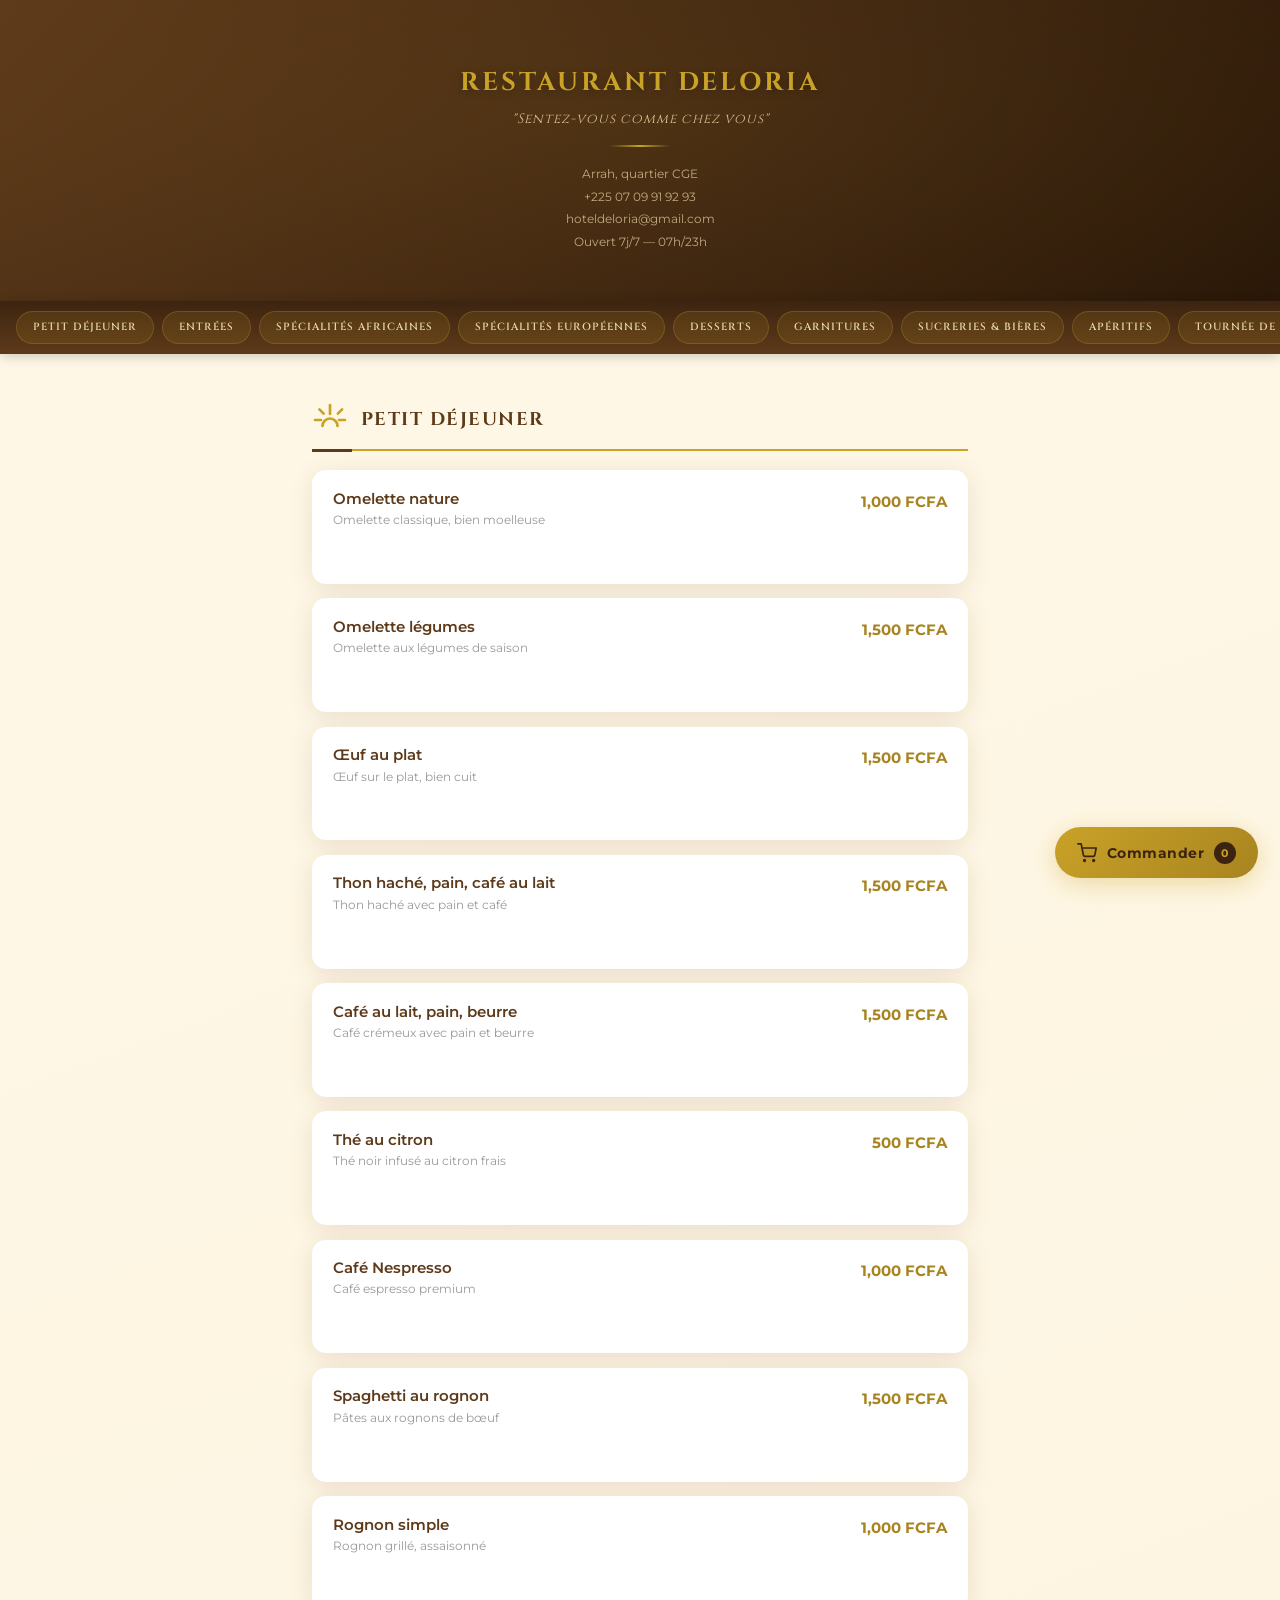
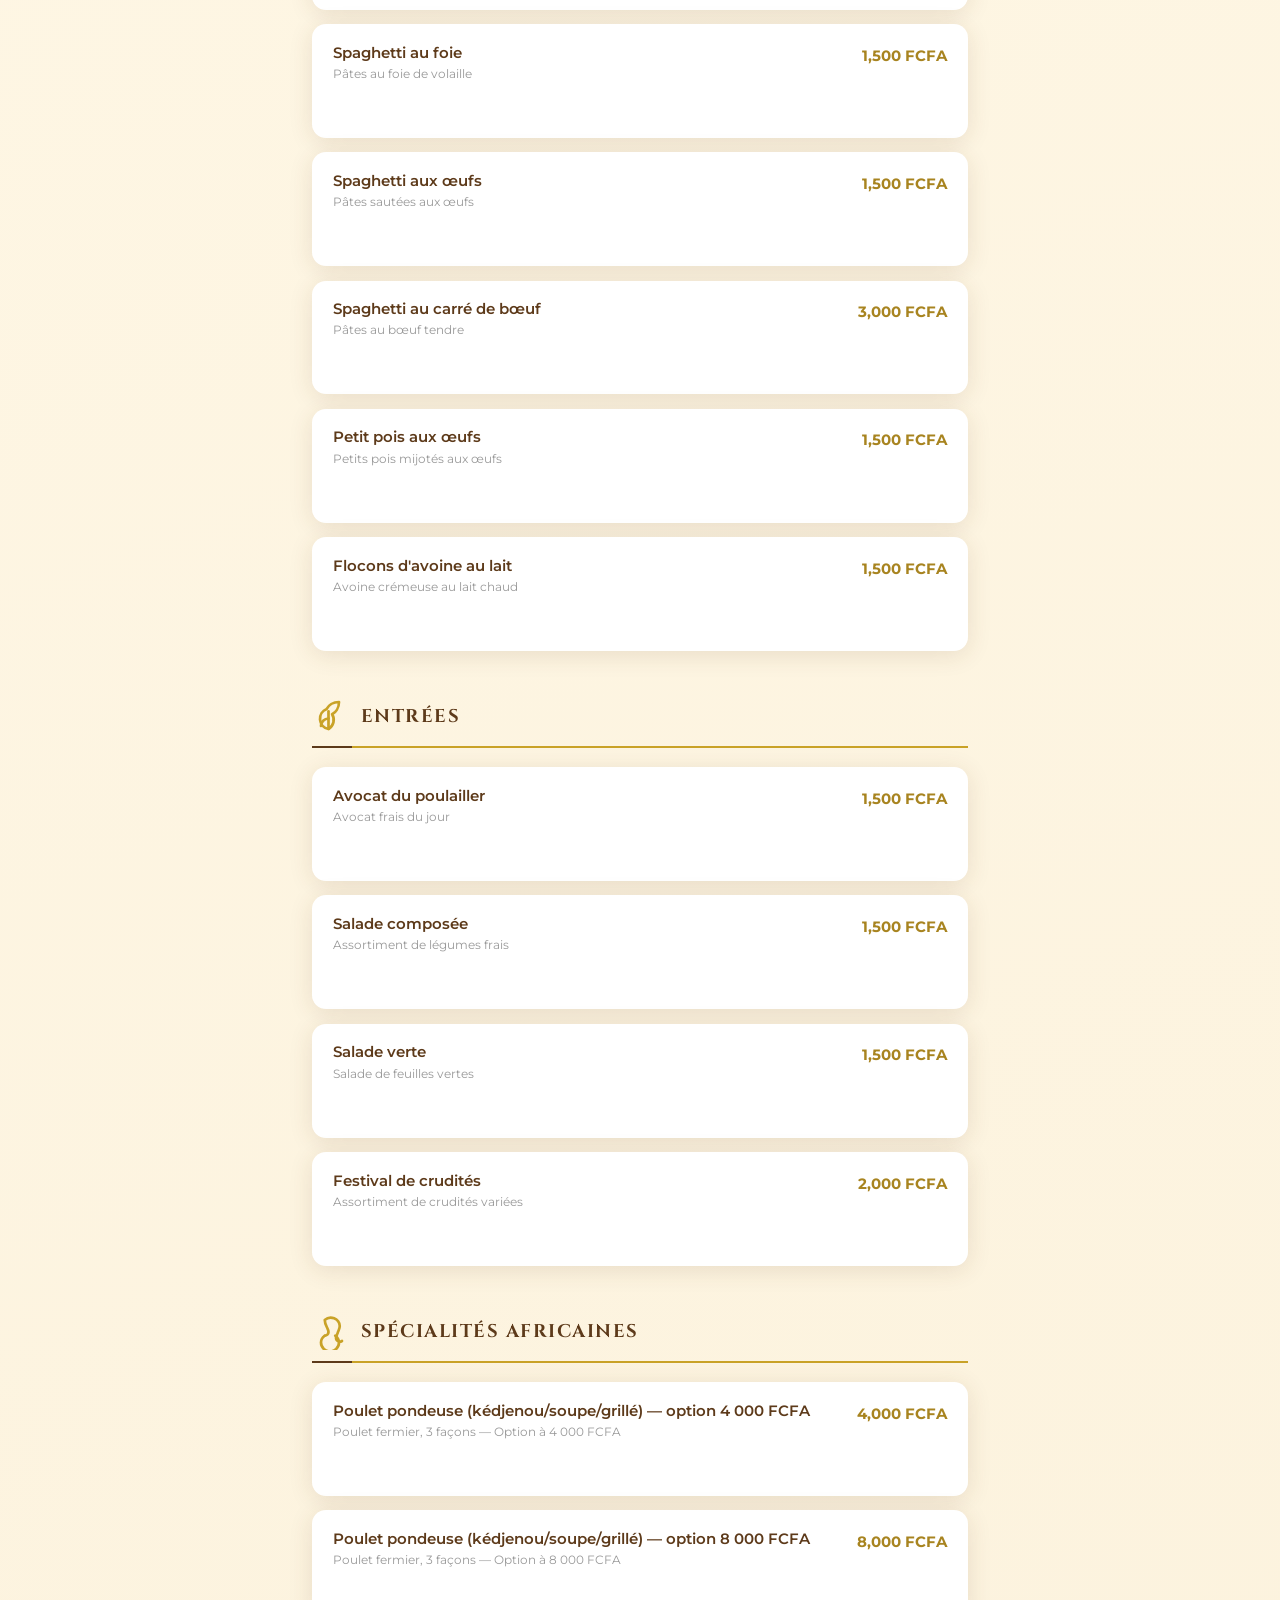
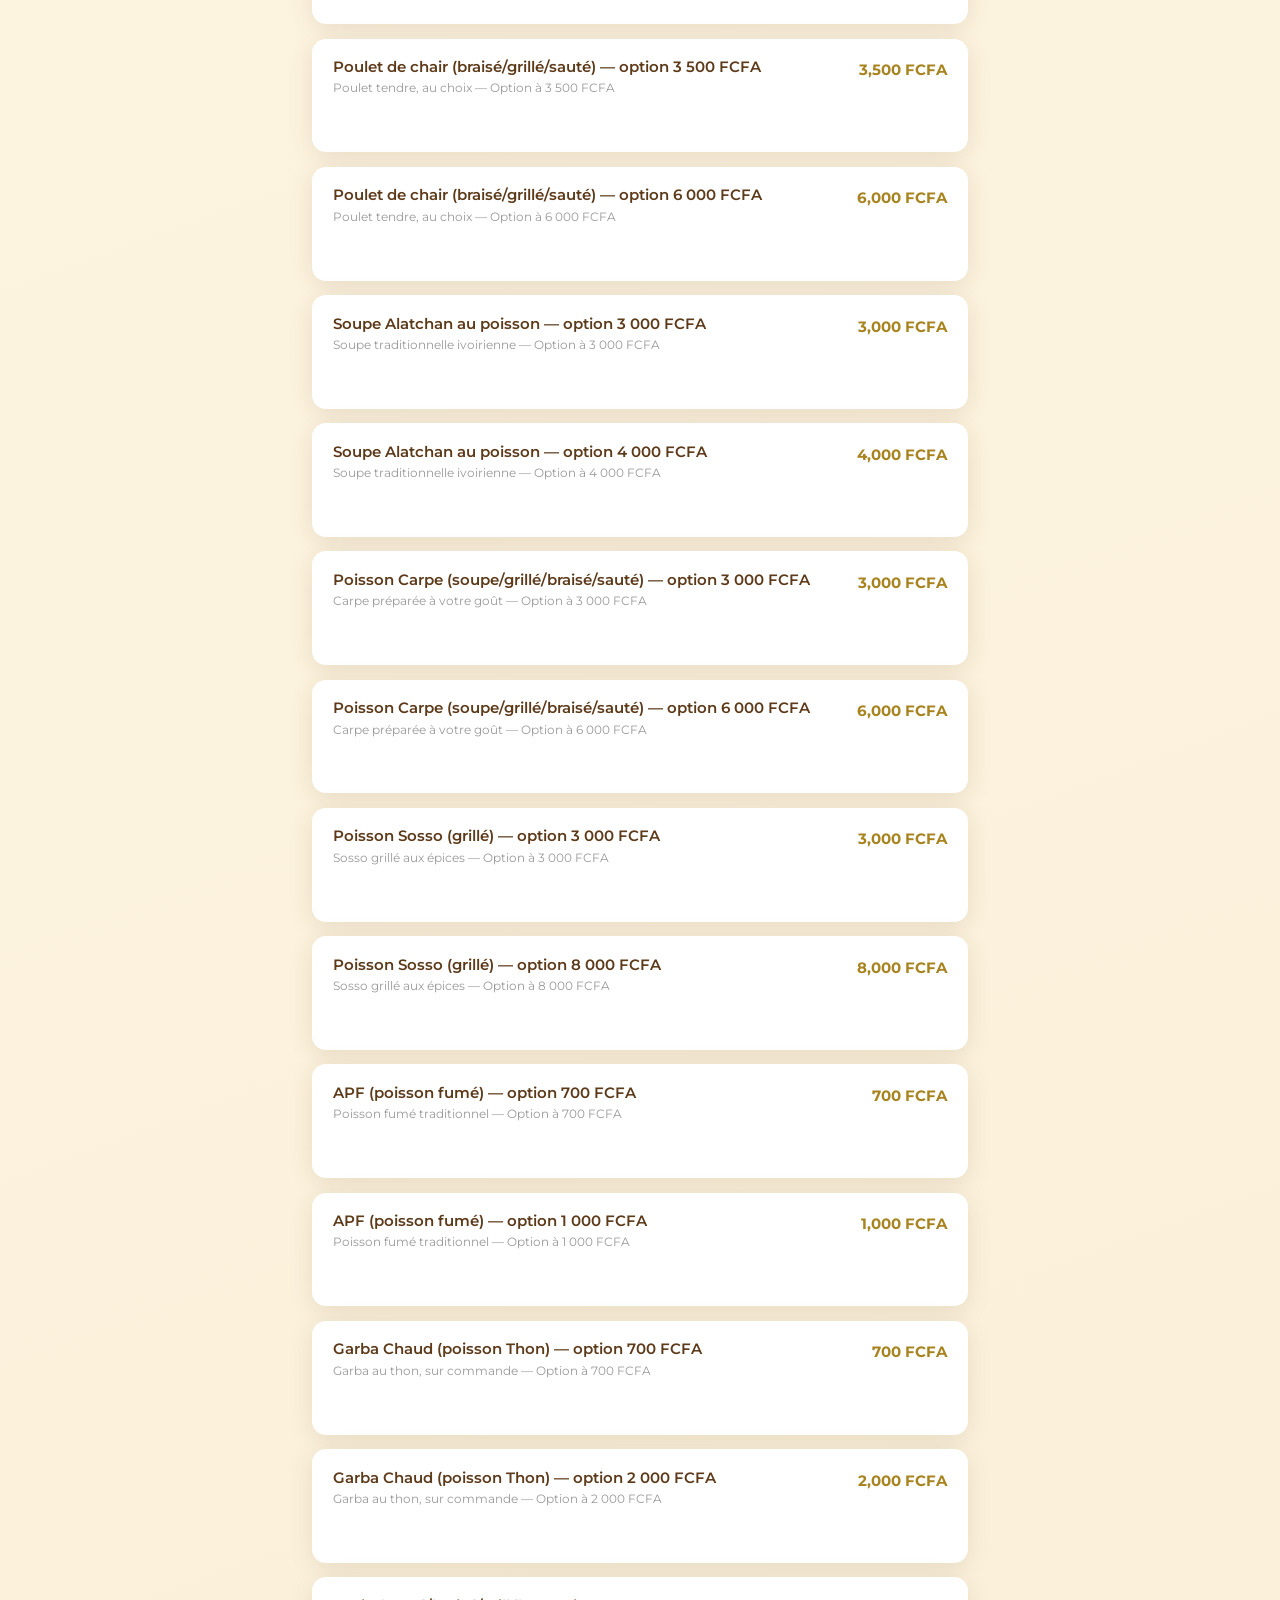
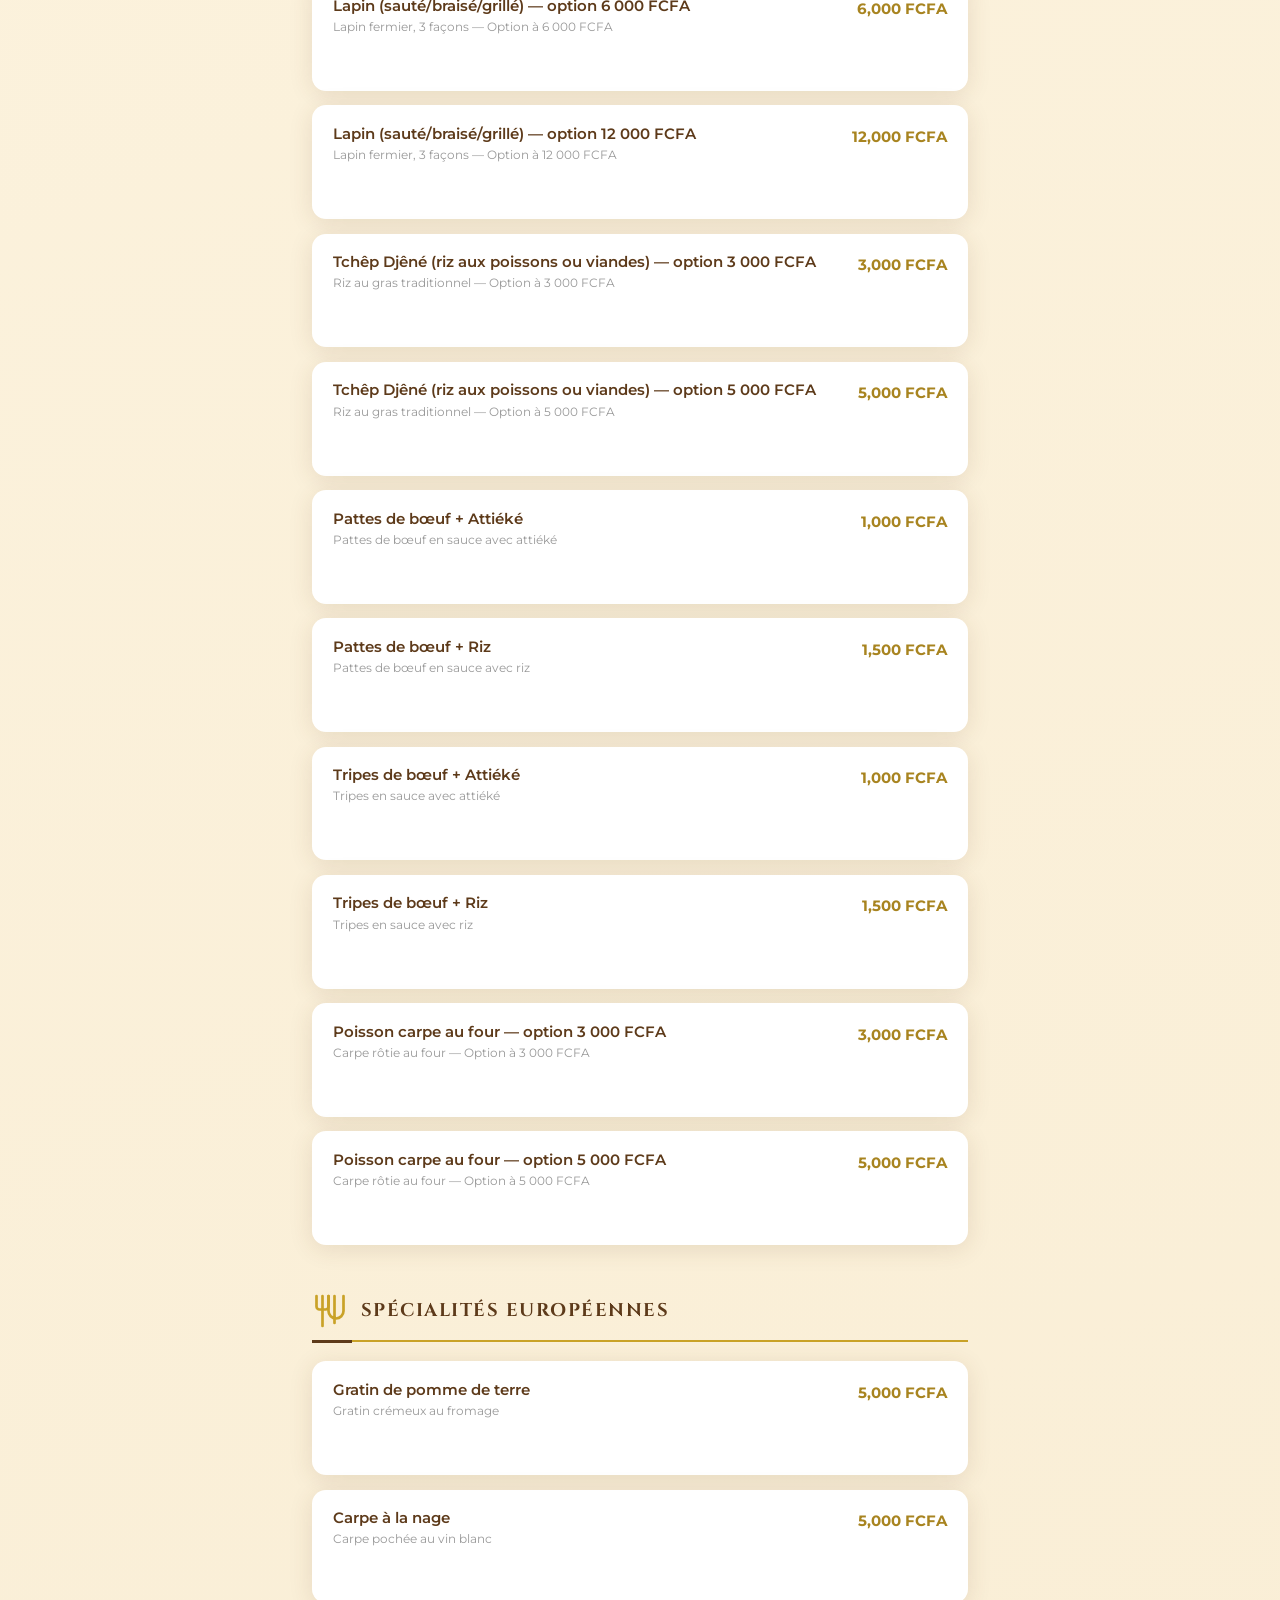
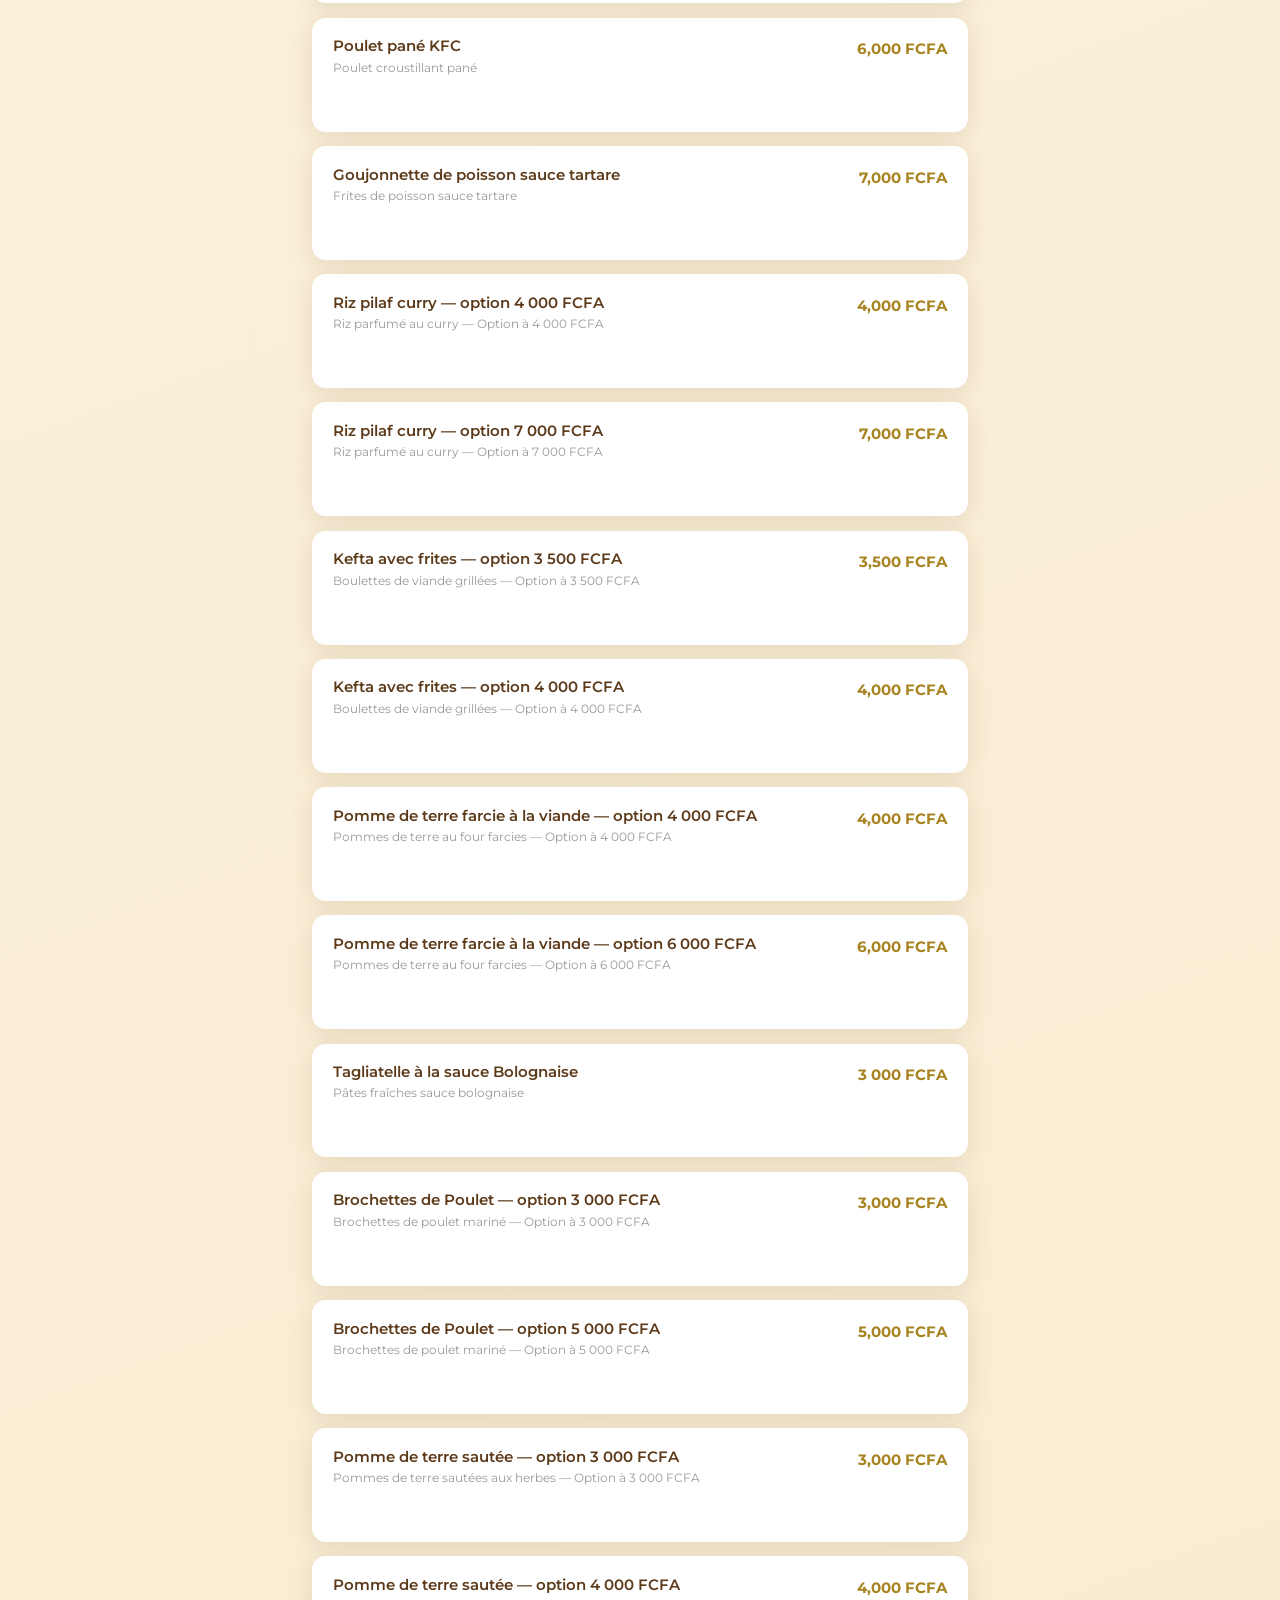
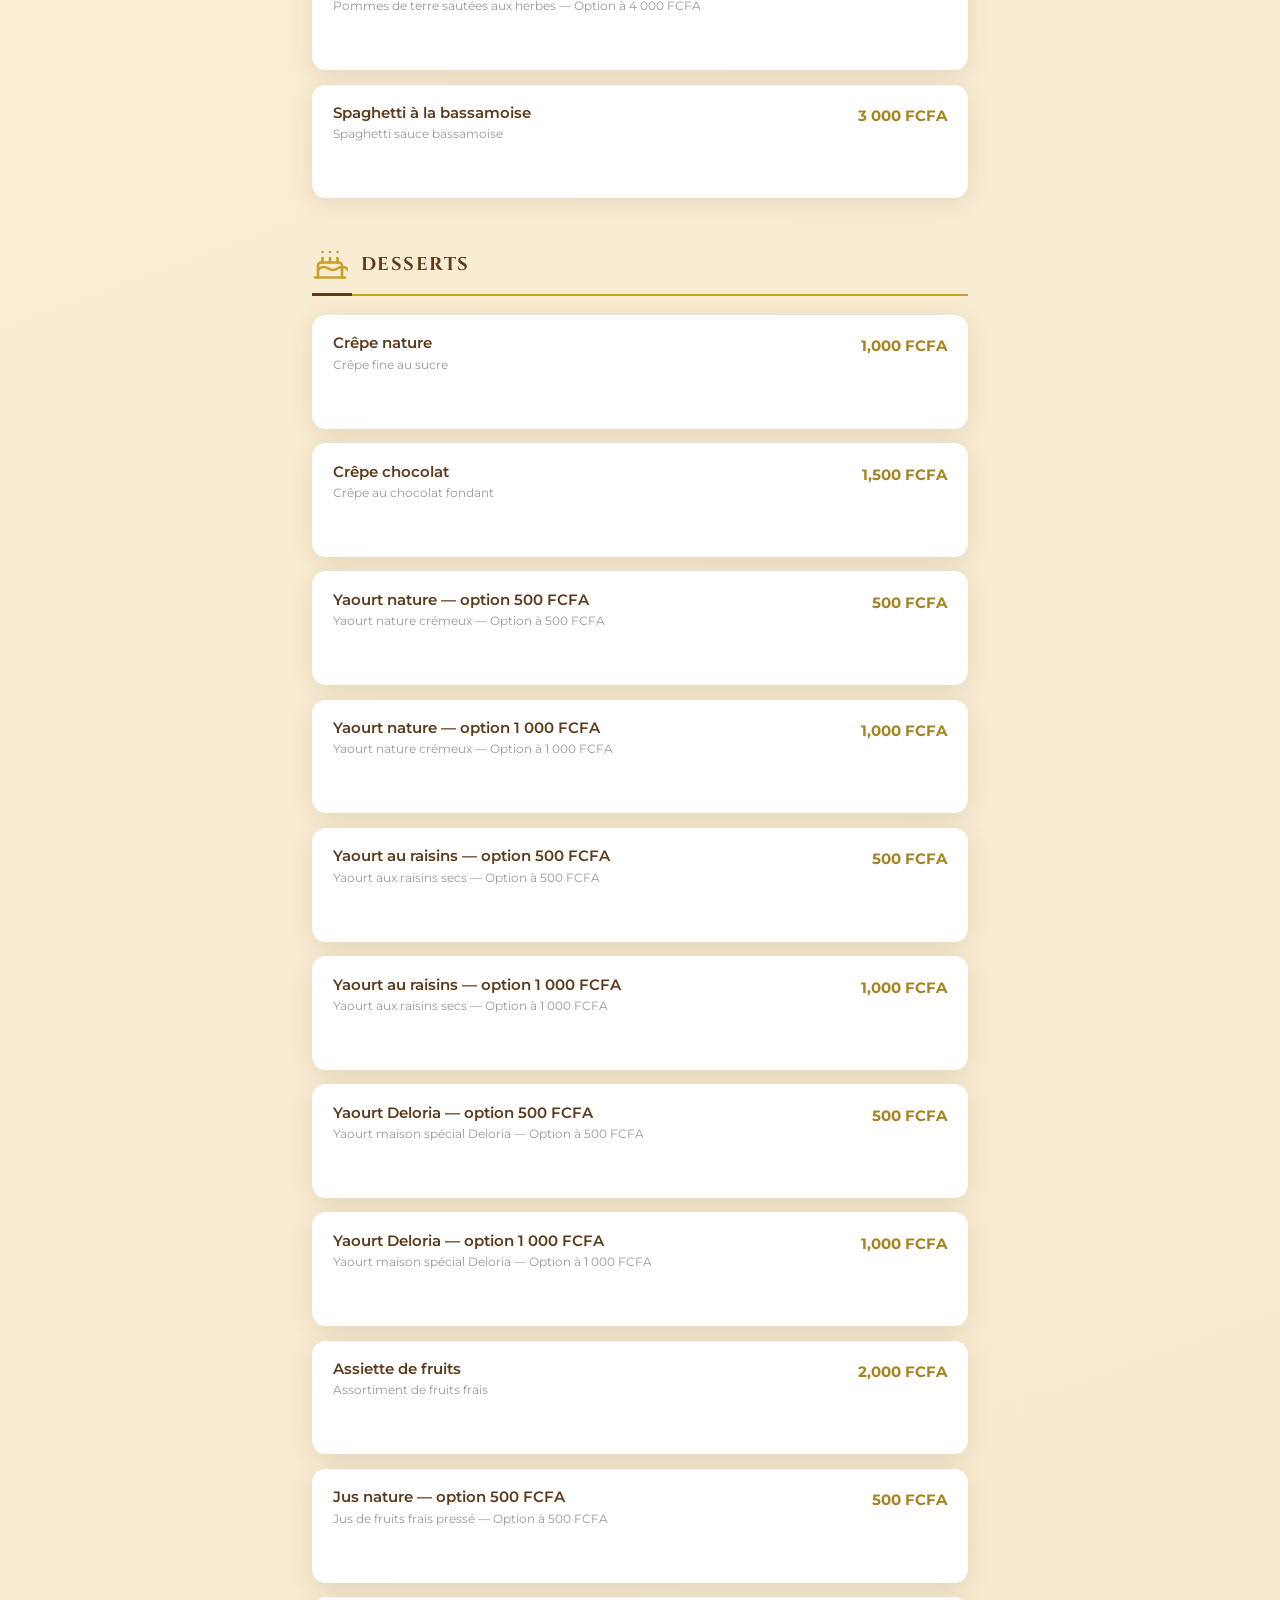
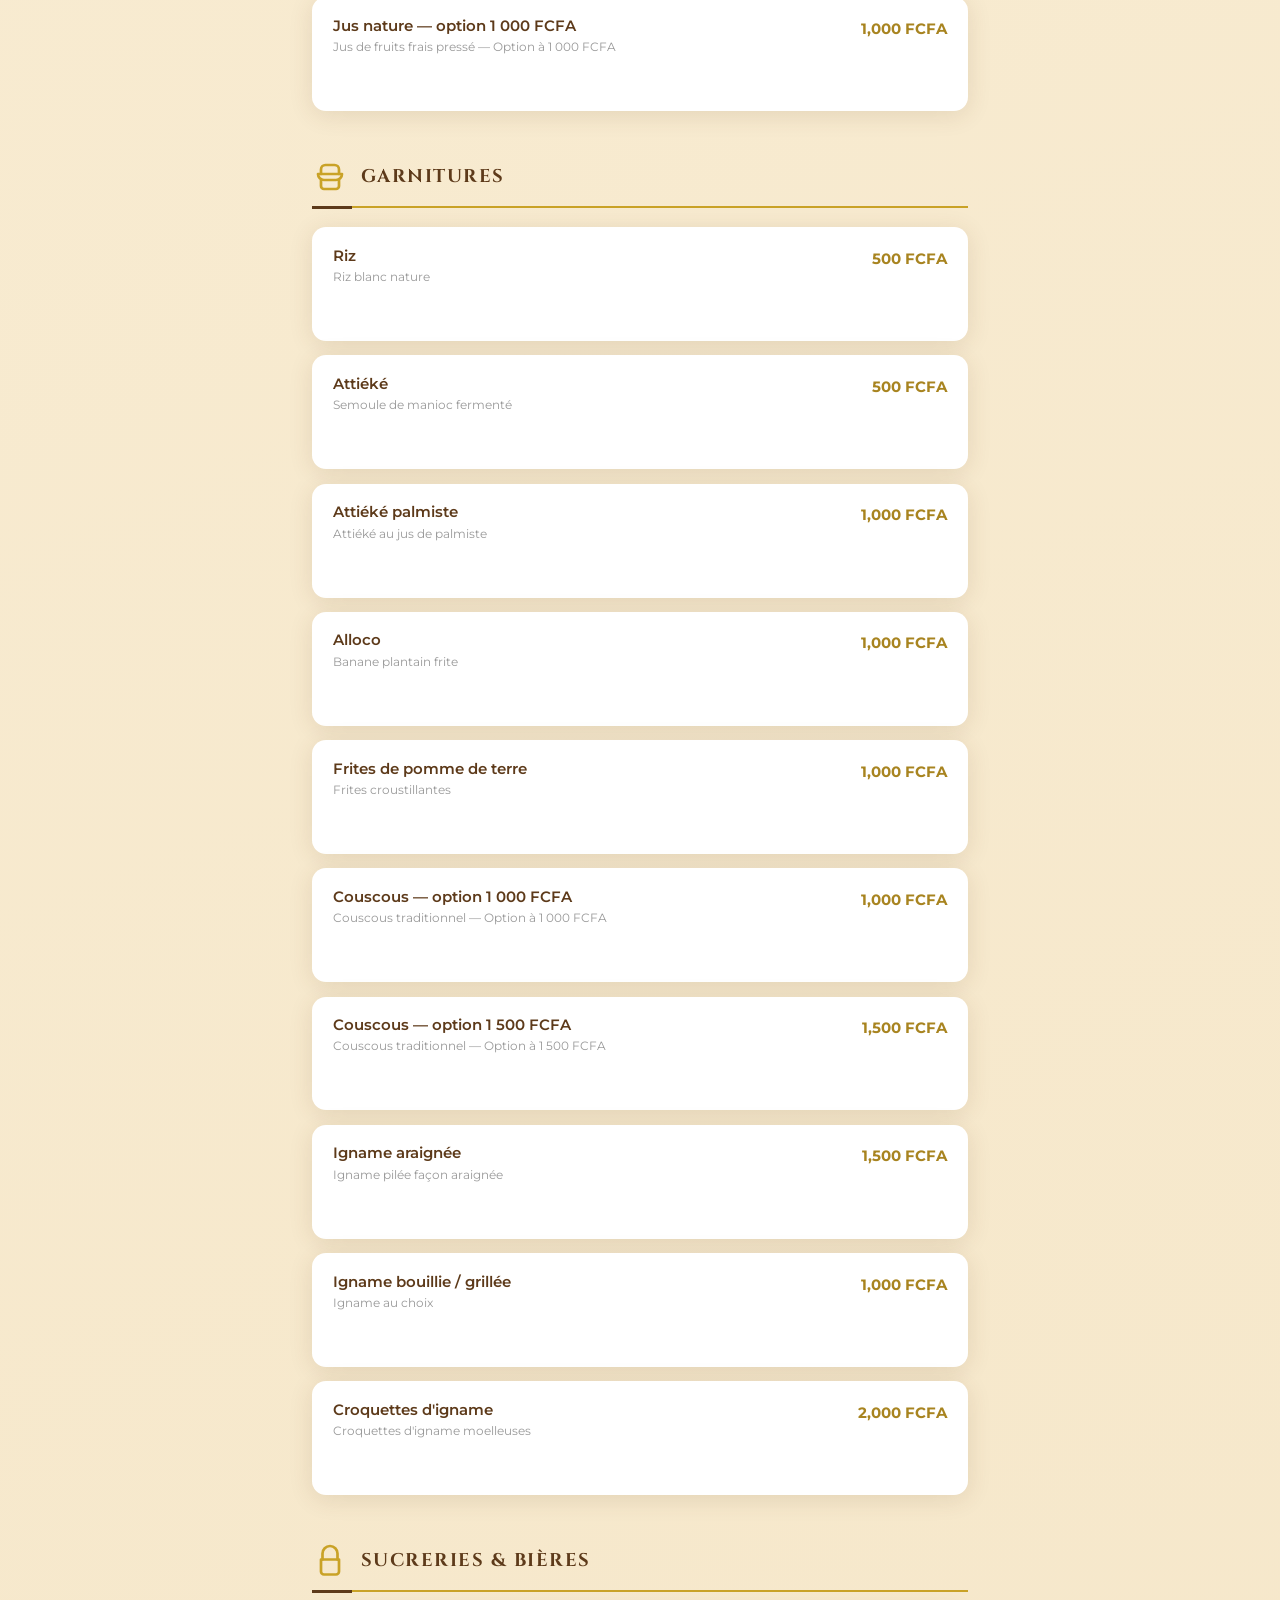
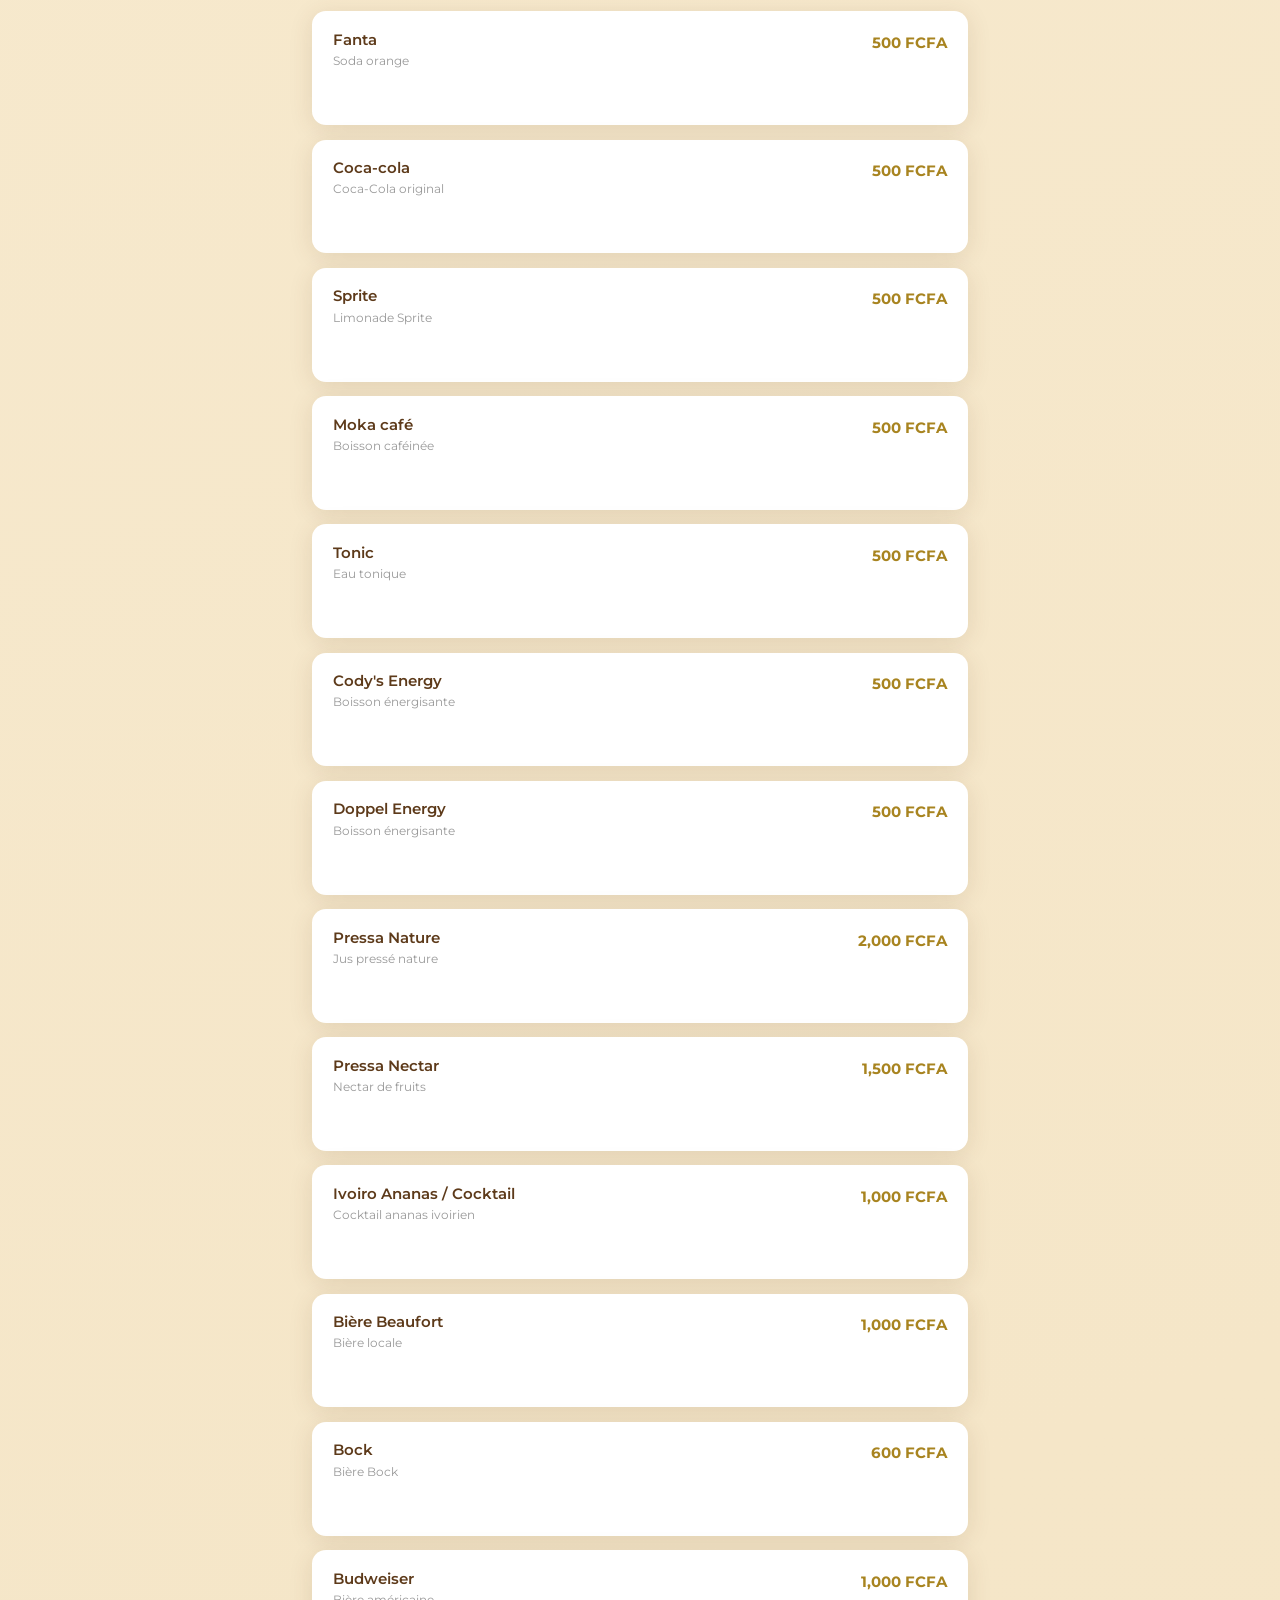
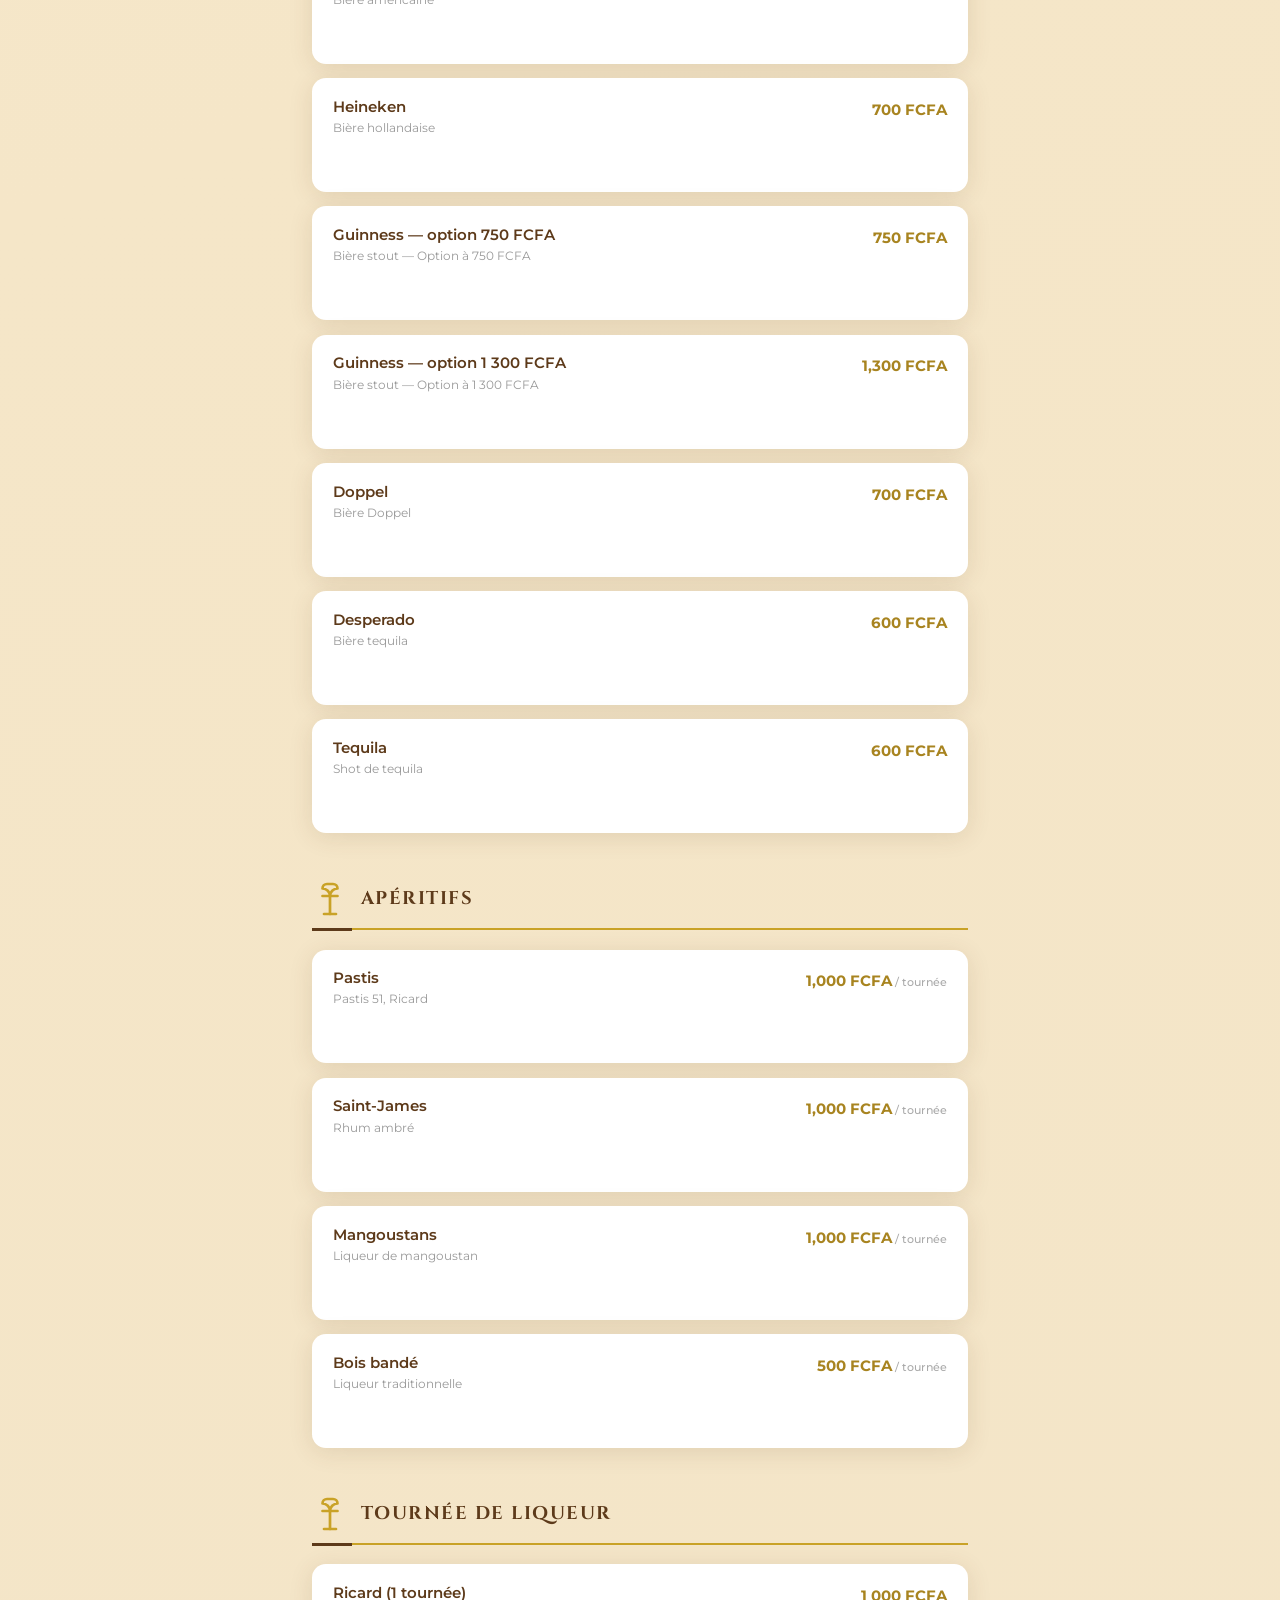
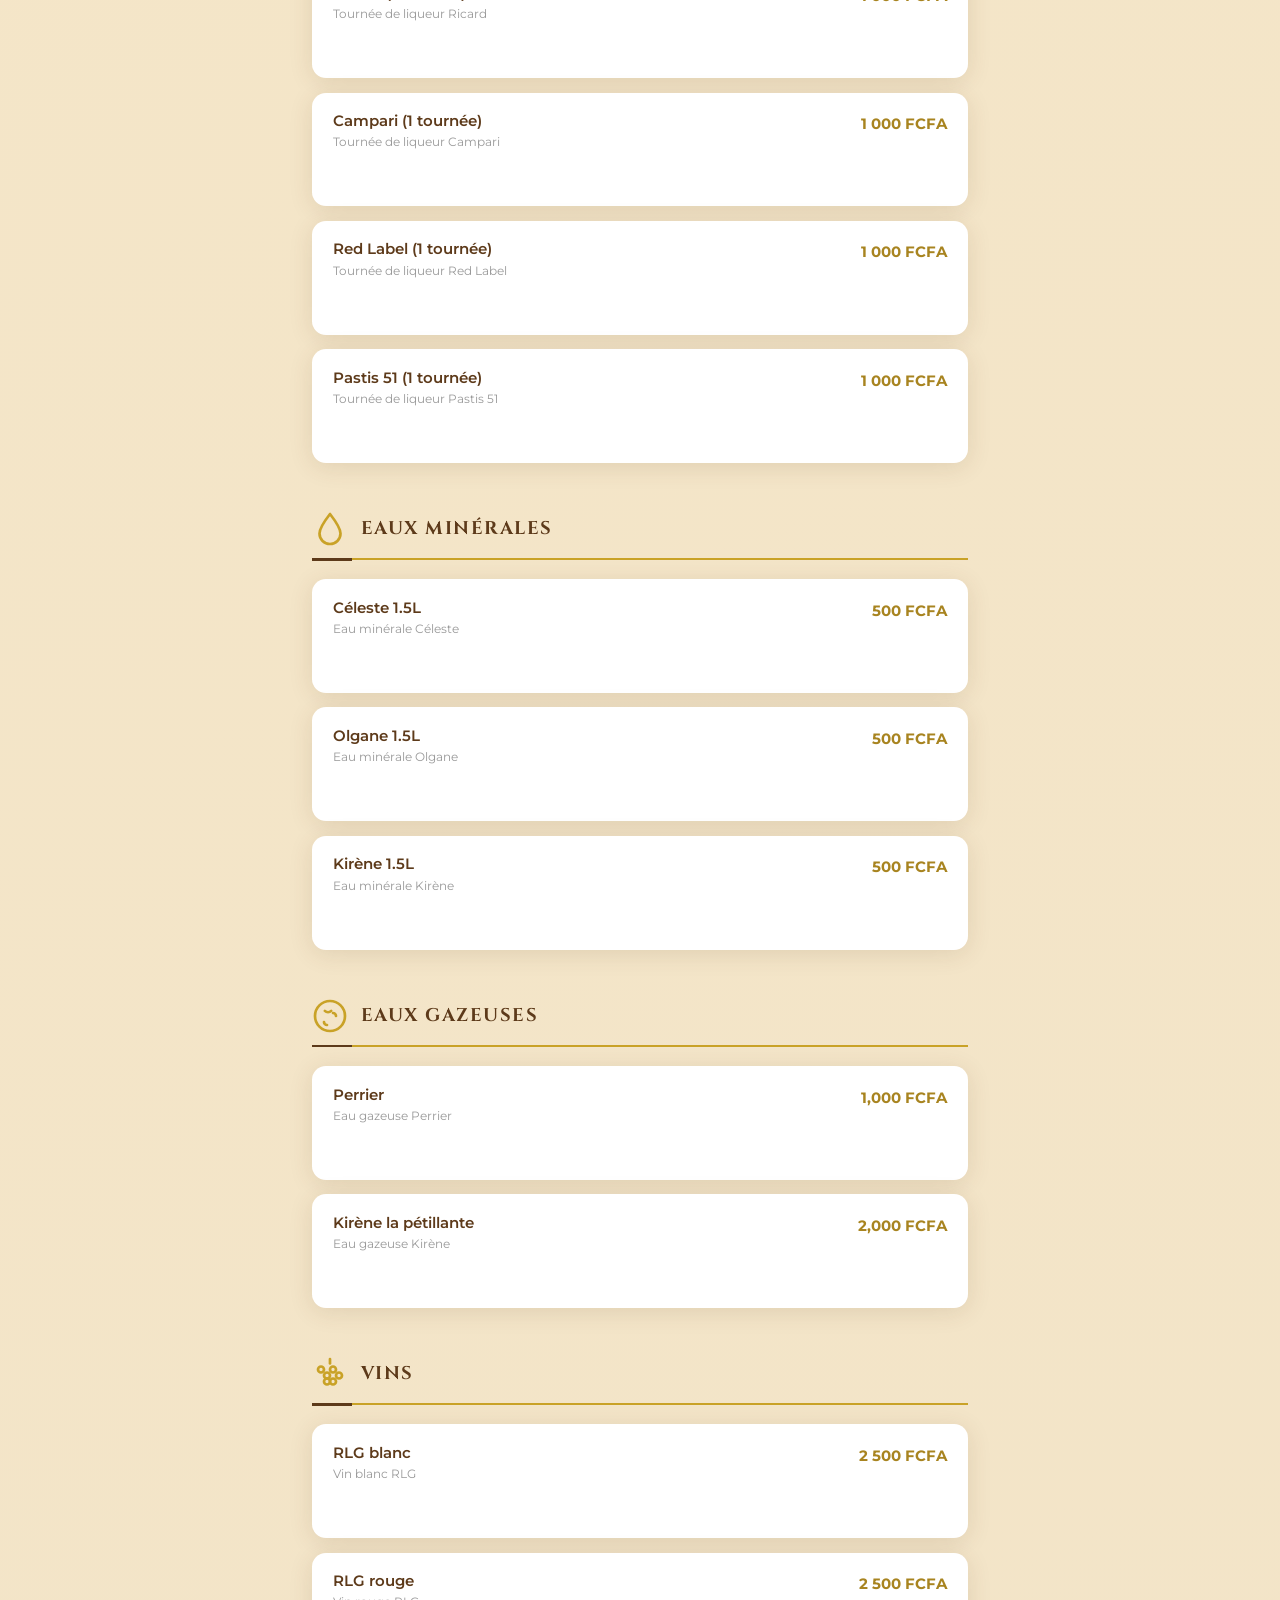
==== commit 1c5282b1: "Update Poulet de chair options and prices" ====
--- a/menu_digital_deloria.html
+++ b/menu_digital_deloria.html
@@ -1187,15 +1187,15 @@
 </div>
 <div class="menu-item" onclick="toggleItem(this, 'Poulet de chair (braisé/grillé/sauté) — option 3 000 FCFA', 3000)">
 <div class="item-info">
-<div class="item-name">Poulet de chair (braisé/grillé/sauté) — option 3 000 FCFA</div>
-<div class="item-desc">Poulet tendre, au choix — Option à 3 000 FCFA</div>
-<div class="quantity-control" onclick="event.stopPropagation()">
-<button class="qty-btn" onclick="changeQty(this, -1)">-</button>
-<span class="qty-value">1</span>
-<button class="qty-btn" onclick="changeQty(this, 1)">+</button>
-</div>
-</div>
-<div class="item-price-block"><span class="item-price">3,000 FCFA</span></div>
+<div class="item-name">Poulet de chair (braisé/grillé/sauté) — option 3 500 FCFA</div>
+<div class="item-desc">Poulet tendre, au choix — Option à 3 500 FCFA</div>
+<div class="quantity-control" onclick="event.stopPropagation()">
+<button class="qty-btn" onclick="changeQty(this, -1)">-</button>
+<span class="qty-value">1</span>
+<button class="qty-btn" onclick="changeQty(this, 1)">+</button>
+</div>
+</div>
+<div class="item-price-block"><span class="item-price">3,500 FCFA</span></div>
 </div><div class="menu-item" onclick="toggleItem(this, 'Poulet de chair (braisé/grillé/sauté) — option 6 000 FCFA', 6000)">
 <div class="item-info">
 <div class="item-name">Poulet de chair (braisé/grillé/sauté) — option 6 000 FCFA</div>
